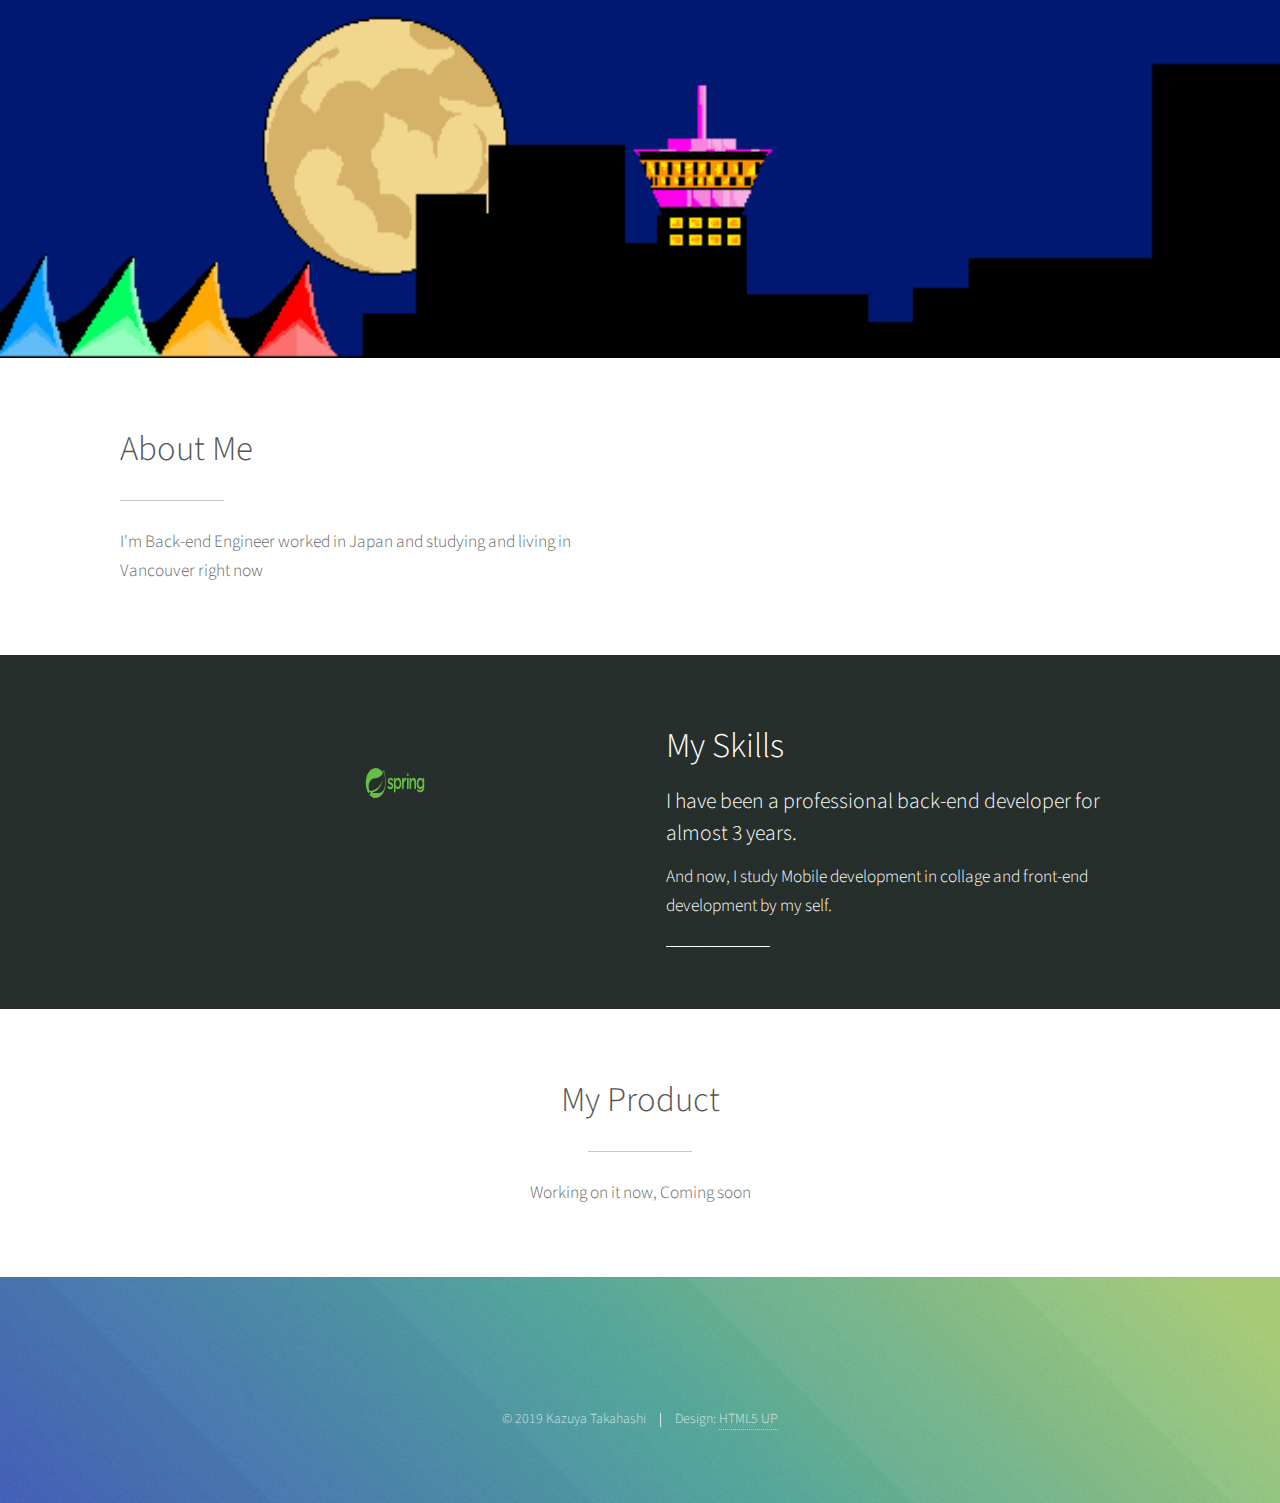
==== index.html @ 4244cbb5 "Updates" ====
<!DOCTYPE html><html><head><meta charSet="utf-8"/><meta http-equiv="x-ua-compatible" content="ie=edge"/><meta name="viewport" content="width=device-width, initial-scale=1, shrink-to-fit=no"/><style data-href="/MyPortfolio/styles.e44f6156a6756a90e570.css">@import url(https://fonts.googleapis.com/css?family=Source+Sans+Pro:300,300italic,400,400italic);
/*!
 *  Font Awesome 4.7.0 by @davegandy - http://fontawesome.io - @fontawesome
 *  License - http://fontawesome.io/license (Font: SIL OFL 1.1, CSS: MIT License)
 */@font-face{font-family:FontAwesome;src:url(/MyPortfolio/static/fontawesome-webfont-674f50d287a8c48dc19ba404d20fe713.eot);src:url(/MyPortfolio/static/fontawesome-webfont-674f50d287a8c48dc19ba404d20fe713.eot?#iefix&v=4.7.0) format("embedded-opentype"),url(/MyPortfolio/static/fontawesome-webfont-af7ae505a9eed503f8b8e6982036873e.woff2) format("woff2"),url(/MyPortfolio/static/fontawesome-webfont-fee66e712a8a08eef5805a46892932ad.woff) format("woff"),url(/MyPortfolio/static/fontawesome-webfont-b06871f281fee6b241d60582ae9369b9.ttf) format("truetype"),url(/MyPortfolio/static/fontawesome-webfont-912ec66d7572ff821749319396470bde.svg#fontawesomeregular) format("svg");font-weight:400;font-style:normal}.fa{display:inline-block;font:normal normal normal 14px/1 FontAwesome;font-size:inherit;text-rendering:auto;-webkit-font-smoothing:antialiased;-moz-osx-font-smoothing:grayscale}.fa-lg{font-size:1.33333333em;line-height:.75em;vertical-align:-15%}.fa-2x{font-size:2em}.fa-3x{font-size:3em}.fa-4x{font-size:4em}.fa-5x{font-size:5em}.fa-fw{width:1.28571429em;text-align:center}.fa-ul{padding-left:0;margin-left:2.14285714em;list-style-type:none}.fa-ul>li{position:relative}.fa-li{position:absolute;left:-2.14285714em;width:2.14285714em;top:.14285714em;text-align:center}.fa-li.fa-lg{left:-1.85714286em}.fa-border{padding:.2em .25em .15em;border:.08em solid #eee;border-radius:.1em}.fa-pull-left{float:left}.fa-pull-right{float:right}.fa.fa-pull-left{margin-right:.3em}.fa.fa-pull-right{margin-left:.3em}.pull-right{float:right}.pull-left{float:left}.fa.pull-left{margin-right:.3em}.fa.pull-right{margin-left:.3em}.fa-spin{-webkit-animation:fa-spin 2s linear infinite;animation:fa-spin 2s linear infinite}.fa-pulse{-webkit-animation:fa-spin 1s steps(8) infinite;animation:fa-spin 1s steps(8) infinite}@-webkit-keyframes fa-spin{0%{-webkit-transform:rotate(0deg);transform:rotate(0deg)}to{-webkit-transform:rotate(359deg);transform:rotate(359deg)}}@keyframes fa-spin{0%{-webkit-transform:rotate(0deg);transform:rotate(0deg)}to{-webkit-transform:rotate(359deg);transform:rotate(359deg)}}.fa-rotate-90{-ms-filter:"progid:DXImageTransform.Microsoft.BasicImage(rotation=1)";-webkit-transform:rotate(90deg);transform:rotate(90deg)}.fa-rotate-180{-ms-filter:"progid:DXImageTransform.Microsoft.BasicImage(rotation=2)";-webkit-transform:rotate(180deg);transform:rotate(180deg)}.fa-rotate-270{-ms-filter:"progid:DXImageTransform.Microsoft.BasicImage(rotation=3)";-webkit-transform:rotate(270deg);transform:rotate(270deg)}.fa-flip-horizontal{-ms-filter:"progid:DXImageTransform.Microsoft.BasicImage(rotation=0, mirror=1)";-webkit-transform:scaleX(-1);transform:scaleX(-1)}.fa-flip-vertical{-ms-filter:"progid:DXImageTransform.Microsoft.BasicImage(rotation=2, mirror=1)";-webkit-transform:scaleY(-1);transform:scaleY(-1)}:root .fa-flip-horizontal,:root .fa-flip-vertical,:root .fa-rotate-90,:root .fa-rotate-180,:root .fa-rotate-270{-webkit-filter:none;filter:none}.fa-stack{position:relative;display:inline-block;width:2em;height:2em;line-height:2em;vertical-align:middle}.fa-stack-1x,.fa-stack-2x{position:absolute;left:0;width:100%;text-align:center}.fa-stack-1x{line-height:inherit}.fa-stack-2x{font-size:2em}.fa-inverse{color:#fff}.fa-glass:before{content:"\F000"}.fa-music:before{content:"\F001"}.fa-search:before{content:"\F002"}.fa-envelope-o:before{content:"\F003"}.fa-heart:before{content:"\F004"}.fa-star:before{content:"\F005"}.fa-star-o:before{content:"\F006"}.fa-user:before{content:"\F007"}.fa-film:before{content:"\F008"}.fa-th-large:before{content:"\F009"}.fa-th:before{content:"\F00A"}.fa-th-list:before{content:"\F00B"}.fa-check:before{content:"\F00C"}.fa-close:before,.fa-remove:before,.fa-times:before{content:"\F00D"}.fa-search-plus:before{content:"\F00E"}.fa-search-minus:before{content:"\F010"}.fa-power-off:before{content:"\F011"}.fa-signal:before{content:"\F012"}.fa-cog:before,.fa-gear:before{content:"\F013"}.fa-trash-o:before{content:"\F014"}.fa-home:before{content:"\F015"}.fa-file-o:before{content:"\F016"}.fa-clock-o:before{content:"\F017"}.fa-road:before{content:"\F018"}.fa-download:before{content:"\F019"}.fa-arrow-circle-o-down:before{content:"\F01A"}.fa-arrow-circle-o-up:before{content:"\F01B"}.fa-inbox:before{content:"\F01C"}.fa-play-circle-o:before{content:"\F01D"}.fa-repeat:before,.fa-rotate-right:before{content:"\F01E"}.fa-refresh:before{content:"\F021"}.fa-list-alt:before{content:"\F022"}.fa-lock:before{content:"\F023"}.fa-flag:before{content:"\F024"}.fa-headphones:before{content:"\F025"}.fa-volume-off:before{content:"\F026"}.fa-volume-down:before{content:"\F027"}.fa-volume-up:before{content:"\F028"}.fa-qrcode:before{content:"\F029"}.fa-barcode:before{content:"\F02A"}.fa-tag:before{content:"\F02B"}.fa-tags:before{content:"\F02C"}.fa-book:before{content:"\F02D"}.fa-bookmark:before{content:"\F02E"}.fa-print:before{content:"\F02F"}.fa-camera:before{content:"\F030"}.fa-font:before{content:"\F031"}.fa-bold:before{content:"\F032"}.fa-italic:before{content:"\F033"}.fa-text-height:before{content:"\F034"}.fa-text-width:before{content:"\F035"}.fa-align-left:before{content:"\F036"}.fa-align-center:before{content:"\F037"}.fa-align-right:before{content:"\F038"}.fa-align-justify:before{content:"\F039"}.fa-list:before{content:"\F03A"}.fa-dedent:before,.fa-outdent:before{content:"\F03B"}.fa-indent:before{content:"\F03C"}.fa-video-camera:before{content:"\F03D"}.fa-image:before,.fa-photo:before,.fa-picture-o:before{content:"\F03E"}.fa-pencil:before{content:"\F040"}.fa-map-marker:before{content:"\F041"}.fa-adjust:before{content:"\F042"}.fa-tint:before{content:"\F043"}.fa-edit:before,.fa-pencil-square-o:before{content:"\F044"}.fa-share-square-o:before{content:"\F045"}.fa-check-square-o:before{content:"\F046"}.fa-arrows:before{content:"\F047"}.fa-step-backward:before{content:"\F048"}.fa-fast-backward:before{content:"\F049"}.fa-backward:before{content:"\F04A"}.fa-play:before{content:"\F04B"}.fa-pause:before{content:"\F04C"}.fa-stop:before{content:"\F04D"}.fa-forward:before{content:"\F04E"}.fa-fast-forward:before{content:"\F050"}.fa-step-forward:before{content:"\F051"}.fa-eject:before{content:"\F052"}.fa-chevron-left:before{content:"\F053"}.fa-chevron-right:before{content:"\F054"}.fa-plus-circle:before{content:"\F055"}.fa-minus-circle:before{content:"\F056"}.fa-times-circle:before{content:"\F057"}.fa-check-circle:before{content:"\F058"}.fa-question-circle:before{content:"\F059"}.fa-info-circle:before{content:"\F05A"}.fa-crosshairs:before{content:"\F05B"}.fa-times-circle-o:before{content:"\F05C"}.fa-check-circle-o:before{content:"\F05D"}.fa-ban:before{content:"\F05E"}.fa-arrow-left:before{content:"\F060"}.fa-arrow-right:before{content:"\F061"}.fa-arrow-up:before{content:"\F062"}.fa-arrow-down:before{content:"\F063"}.fa-mail-forward:before,.fa-share:before{content:"\F064"}.fa-expand:before{content:"\F065"}.fa-compress:before{content:"\F066"}.fa-plus:before{content:"\F067"}.fa-minus:before{content:"\F068"}.fa-asterisk:before{content:"\F069"}.fa-exclamation-circle:before{content:"\F06A"}.fa-gift:before{content:"\F06B"}.fa-leaf:before{content:"\F06C"}.fa-fire:before{content:"\F06D"}.fa-eye:before{content:"\F06E"}.fa-eye-slash:before{content:"\F070"}.fa-exclamation-triangle:before,.fa-warning:before{content:"\F071"}.fa-plane:before{content:"\F072"}.fa-calendar:before{content:"\F073"}.fa-random:before{content:"\F074"}.fa-comment:before{content:"\F075"}.fa-magnet:before{content:"\F076"}.fa-chevron-up:before{content:"\F077"}.fa-chevron-down:before{content:"\F078"}.fa-retweet:before{content:"\F079"}.fa-shopping-cart:before{content:"\F07A"}.fa-folder:before{content:"\F07B"}.fa-folder-open:before{content:"\F07C"}.fa-arrows-v:before{content:"\F07D"}.fa-arrows-h:before{content:"\F07E"}.fa-bar-chart-o:before,.fa-bar-chart:before{content:"\F080"}.fa-twitter-square:before{content:"\F081"}.fa-facebook-square:before{content:"\F082"}.fa-camera-retro:before{content:"\F083"}.fa-key:before{content:"\F084"}.fa-cogs:before,.fa-gears:before{content:"\F085"}.fa-comments:before{content:"\F086"}.fa-thumbs-o-up:before{content:"\F087"}.fa-thumbs-o-down:before{content:"\F088"}.fa-star-half:before{content:"\F089"}.fa-heart-o:before{content:"\F08A"}.fa-sign-out:before{content:"\F08B"}.fa-linkedin-square:before{content:"\F08C"}.fa-thumb-tack:before{content:"\F08D"}.fa-external-link:before{content:"\F08E"}.fa-sign-in:before{content:"\F090"}.fa-trophy:before{content:"\F091"}.fa-github-square:before{content:"\F092"}.fa-upload:before{content:"\F093"}.fa-lemon-o:before{content:"\F094"}.fa-phone:before{content:"\F095"}.fa-square-o:before{content:"\F096"}.fa-bookmark-o:before{content:"\F097"}.fa-phone-square:before{content:"\F098"}.fa-twitter:before{content:"\F099"}.fa-facebook-f:before,.fa-facebook:before{content:"\F09A"}.fa-github:before{content:"\F09B"}.fa-unlock:before{content:"\F09C"}.fa-credit-card:before{content:"\F09D"}.fa-feed:before,.fa-rss:before{content:"\F09E"}.fa-hdd-o:before{content:"\F0A0"}.fa-bullhorn:before{content:"\F0A1"}.fa-bell:before{content:"\F0F3"}.fa-certificate:before{content:"\F0A3"}.fa-hand-o-right:before{content:"\F0A4"}.fa-hand-o-left:before{content:"\F0A5"}.fa-hand-o-up:before{content:"\F0A6"}.fa-hand-o-down:before{content:"\F0A7"}.fa-arrow-circle-left:before{content:"\F0A8"}.fa-arrow-circle-right:before{content:"\F0A9"}.fa-arrow-circle-up:before{content:"\F0AA"}.fa-arrow-circle-down:before{content:"\F0AB"}.fa-globe:before{content:"\F0AC"}.fa-wrench:before{content:"\F0AD"}.fa-tasks:before{content:"\F0AE"}.fa-filter:before{content:"\F0B0"}.fa-briefcase:before{content:"\F0B1"}.fa-arrows-alt:before{content:"\F0B2"}.fa-group:before,.fa-users:before{content:"\F0C0"}.fa-chain:before,.fa-link:before{content:"\F0C1"}.fa-cloud:before{content:"\F0C2"}.fa-flask:before{content:"\F0C3"}.fa-cut:before,.fa-scissors:before{content:"\F0C4"}.fa-copy:before,.fa-files-o:before{content:"\F0C5"}.fa-paperclip:before{content:"\F0C6"}.fa-floppy-o:before,.fa-save:before{content:"\F0C7"}.fa-square:before{content:"\F0C8"}.fa-bars:before,.fa-navicon:before,.fa-reorder:before{content:"\F0C9"}.fa-list-ul:before{content:"\F0CA"}.fa-list-ol:before{content:"\F0CB"}.fa-strikethrough:before{content:"\F0CC"}.fa-underline:before{content:"\F0CD"}.fa-table:before{content:"\F0CE"}.fa-magic:before{content:"\F0D0"}.fa-truck:before{content:"\F0D1"}.fa-pinterest:before{content:"\F0D2"}.fa-pinterest-square:before{content:"\F0D3"}.fa-google-plus-square:before{content:"\F0D4"}.fa-google-plus:before{content:"\F0D5"}.fa-money:before{content:"\F0D6"}.fa-caret-down:before{content:"\F0D7"}.fa-caret-up:before{content:"\F0D8"}.fa-caret-left:before{content:"\F0D9"}.fa-caret-right:before{content:"\F0DA"}.fa-columns:before{content:"\F0DB"}.fa-sort:before,.fa-unsorted:before{content:"\F0DC"}.fa-sort-desc:before,.fa-sort-down:before{content:"\F0DD"}.fa-sort-asc:before,.fa-sort-up:before{content:"\F0DE"}.fa-envelope:before{content:"\F0E0"}.fa-linkedin:before{content:"\F0E1"}.fa-rotate-left:before,.fa-undo:before{content:"\F0E2"}.fa-gavel:before,.fa-legal:before{content:"\F0E3"}.fa-dashboard:before,.fa-tachometer:before{content:"\F0E4"}.fa-comment-o:before{content:"\F0E5"}.fa-comments-o:before{content:"\F0E6"}.fa-bolt:before,.fa-flash:before{content:"\F0E7"}.fa-sitemap:before{content:"\F0E8"}.fa-umbrella:before{content:"\F0E9"}.fa-clipboard:before,.fa-paste:before{content:"\F0EA"}.fa-lightbulb-o:before{content:"\F0EB"}.fa-exchange:before{content:"\F0EC"}.fa-cloud-download:before{content:"\F0ED"}.fa-cloud-upload:before{content:"\F0EE"}.fa-user-md:before{content:"\F0F0"}.fa-stethoscope:before{content:"\F0F1"}.fa-suitcase:before{content:"\F0F2"}.fa-bell-o:before{content:"\F0A2"}.fa-coffee:before{content:"\F0F4"}.fa-cutlery:before{content:"\F0F5"}.fa-file-text-o:before{content:"\F0F6"}.fa-building-o:before{content:"\F0F7"}.fa-hospital-o:before{content:"\F0F8"}.fa-ambulance:before{content:"\F0F9"}.fa-medkit:before{content:"\F0FA"}.fa-fighter-jet:before{content:"\F0FB"}.fa-beer:before{content:"\F0FC"}.fa-h-square:before{content:"\F0FD"}.fa-plus-square:before{content:"\F0FE"}.fa-angle-double-left:before{content:"\F100"}.fa-angle-double-right:before{content:"\F101"}.fa-angle-double-up:before{content:"\F102"}.fa-angle-double-down:before{content:"\F103"}.fa-angle-left:before{content:"\F104"}.fa-angle-right:before{content:"\F105"}.fa-angle-up:before{content:"\F106"}.fa-angle-down:before{content:"\F107"}.fa-desktop:before{content:"\F108"}.fa-laptop:before{content:"\F109"}.fa-tablet:before{content:"\F10A"}.fa-mobile-phone:before,.fa-mobile:before{content:"\F10B"}.fa-circle-o:before{content:"\F10C"}.fa-quote-left:before{content:"\F10D"}.fa-quote-right:before{content:"\F10E"}.fa-spinner:before{content:"\F110"}.fa-circle:before{content:"\F111"}.fa-mail-reply:before,.fa-reply:before{content:"\F112"}.fa-github-alt:before{content:"\F113"}.fa-folder-o:before{content:"\F114"}.fa-folder-open-o:before{content:"\F115"}.fa-smile-o:before{content:"\F118"}.fa-frown-o:before{content:"\F119"}.fa-meh-o:before{content:"\F11A"}.fa-gamepad:before{content:"\F11B"}.fa-keyboard-o:before{content:"\F11C"}.fa-flag-o:before{content:"\F11D"}.fa-flag-checkered:before{content:"\F11E"}.fa-terminal:before{content:"\F120"}.fa-code:before{content:"\F121"}.fa-mail-reply-all:before,.fa-reply-all:before{content:"\F122"}.fa-star-half-empty:before,.fa-star-half-full:before,.fa-star-half-o:before{content:"\F123"}.fa-location-arrow:before{content:"\F124"}.fa-crop:before{content:"\F125"}.fa-code-fork:before{content:"\F126"}.fa-chain-broken:before,.fa-unlink:before{content:"\F127"}.fa-question:before{content:"\F128"}.fa-info:before{content:"\F129"}.fa-exclamation:before{content:"\F12A"}.fa-superscript:before{content:"\F12B"}.fa-subscript:before{content:"\F12C"}.fa-eraser:before{content:"\F12D"}.fa-puzzle-piece:before{content:"\F12E"}.fa-microphone:before{content:"\F130"}.fa-microphone-slash:before{content:"\F131"}.fa-shield:before{content:"\F132"}.fa-calendar-o:before{content:"\F133"}.fa-fire-extinguisher:before{content:"\F134"}.fa-rocket:before{content:"\F135"}.fa-maxcdn:before{content:"\F136"}.fa-chevron-circle-left:before{content:"\F137"}.fa-chevron-circle-right:before{content:"\F138"}.fa-chevron-circle-up:before{content:"\F139"}.fa-chevron-circle-down:before{content:"\F13A"}.fa-html5:before{content:"\F13B"}.fa-css3:before{content:"\F13C"}.fa-anchor:before{content:"\F13D"}.fa-unlock-alt:before{content:"\F13E"}.fa-bullseye:before{content:"\F140"}.fa-ellipsis-h:before{content:"\F141"}.fa-ellipsis-v:before{content:"\F142"}.fa-rss-square:before{content:"\F143"}.fa-play-circle:before{content:"\F144"}.fa-ticket:before{content:"\F145"}.fa-minus-square:before{content:"\F146"}.fa-minus-square-o:before{content:"\F147"}.fa-level-up:before{content:"\F148"}.fa-level-down:before{content:"\F149"}.fa-check-square:before{content:"\F14A"}.fa-pencil-square:before{content:"\F14B"}.fa-external-link-square:before{content:"\F14C"}.fa-share-square:before{content:"\F14D"}.fa-compass:before{content:"\F14E"}.fa-caret-square-o-down:before,.fa-toggle-down:before{content:"\F150"}.fa-caret-square-o-up:before,.fa-toggle-up:before{content:"\F151"}.fa-caret-square-o-right:before,.fa-toggle-right:before{content:"\F152"}.fa-eur:before,.fa-euro:before{content:"\F153"}.fa-gbp:before{content:"\F154"}.fa-dollar:before,.fa-usd:before{content:"\F155"}.fa-inr:before,.fa-rupee:before{content:"\F156"}.fa-cny:before,.fa-jpy:before,.fa-rmb:before,.fa-yen:before{content:"\F157"}.fa-rouble:before,.fa-rub:before,.fa-ruble:before{content:"\F158"}.fa-krw:before,.fa-won:before{content:"\F159"}.fa-bitcoin:before,.fa-btc:before{content:"\F15A"}.fa-file:before{content:"\F15B"}.fa-file-text:before{content:"\F15C"}.fa-sort-alpha-asc:before{content:"\F15D"}.fa-sort-alpha-desc:before{content:"\F15E"}.fa-sort-amount-asc:before{content:"\F160"}.fa-sort-amount-desc:before{content:"\F161"}.fa-sort-numeric-asc:before{content:"\F162"}.fa-sort-numeric-desc:before{content:"\F163"}.fa-thumbs-up:before{content:"\F164"}.fa-thumbs-down:before{content:"\F165"}.fa-youtube-square:before{content:"\F166"}.fa-youtube:before{content:"\F167"}.fa-xing:before{content:"\F168"}.fa-xing-square:before{content:"\F169"}.fa-youtube-play:before{content:"\F16A"}.fa-dropbox:before{content:"\F16B"}.fa-stack-overflow:before{content:"\F16C"}.fa-instagram:before{content:"\F16D"}.fa-flickr:before{content:"\F16E"}.fa-adn:before{content:"\F170"}.fa-bitbucket:before{content:"\F171"}.fa-bitbucket-square:before{content:"\F172"}.fa-tumblr:before{content:"\F173"}.fa-tumblr-square:before{content:"\F174"}.fa-long-arrow-down:before{content:"\F175"}.fa-long-arrow-up:before{content:"\F176"}.fa-long-arrow-left:before{content:"\F177"}.fa-long-arrow-right:before{content:"\F178"}.fa-apple:before{content:"\F179"}.fa-windows:before{content:"\F17A"}.fa-android:before{content:"\F17B"}.fa-linux:before{content:"\F17C"}.fa-dribbble:before{content:"\F17D"}.fa-skype:before{content:"\F17E"}.fa-foursquare:before{content:"\F180"}.fa-trello:before{content:"\F181"}.fa-female:before{content:"\F182"}.fa-male:before{content:"\F183"}.fa-gittip:before,.fa-gratipay:before{content:"\F184"}.fa-sun-o:before{content:"\F185"}.fa-moon-o:before{content:"\F186"}.fa-archive:before{content:"\F187"}.fa-bug:before{content:"\F188"}.fa-vk:before{content:"\F189"}.fa-weibo:before{content:"\F18A"}.fa-renren:before{content:"\F18B"}.fa-pagelines:before{content:"\F18C"}.fa-stack-exchange:before{content:"\F18D"}.fa-arrow-circle-o-right:before{content:"\F18E"}.fa-arrow-circle-o-left:before{content:"\F190"}.fa-caret-square-o-left:before,.fa-toggle-left:before{content:"\F191"}.fa-dot-circle-o:before{content:"\F192"}.fa-wheelchair:before{content:"\F193"}.fa-vimeo-square:before{content:"\F194"}.fa-try:before,.fa-turkish-lira:before{content:"\F195"}.fa-plus-square-o:before{content:"\F196"}.fa-space-shuttle:before{content:"\F197"}.fa-slack:before{content:"\F198"}.fa-envelope-square:before{content:"\F199"}.fa-wordpress:before{content:"\F19A"}.fa-openid:before{content:"\F19B"}.fa-bank:before,.fa-institution:before,.fa-university:before{content:"\F19C"}.fa-graduation-cap:before,.fa-mortar-board:before{content:"\F19D"}.fa-yahoo:before{content:"\F19E"}.fa-google:before{content:"\F1A0"}.fa-reddit:before{content:"\F1A1"}.fa-reddit-square:before{content:"\F1A2"}.fa-stumbleupon-circle:before{content:"\F1A3"}.fa-stumbleupon:before{content:"\F1A4"}.fa-delicious:before{content:"\F1A5"}.fa-digg:before{content:"\F1A6"}.fa-pied-piper-pp:before{content:"\F1A7"}.fa-pied-piper-alt:before{content:"\F1A8"}.fa-drupal:before{content:"\F1A9"}.fa-joomla:before{content:"\F1AA"}.fa-language:before{content:"\F1AB"}.fa-fax:before{content:"\F1AC"}.fa-building:before{content:"\F1AD"}.fa-child:before{content:"\F1AE"}.fa-paw:before{content:"\F1B0"}.fa-spoon:before{content:"\F1B1"}.fa-cube:before{content:"\F1B2"}.fa-cubes:before{content:"\F1B3"}.fa-behance:before{content:"\F1B4"}.fa-behance-square:before{content:"\F1B5"}.fa-steam:before{content:"\F1B6"}.fa-steam-square:before{content:"\F1B7"}.fa-recycle:before{content:"\F1B8"}.fa-automobile:before,.fa-car:before{content:"\F1B9"}.fa-cab:before,.fa-taxi:before{content:"\F1BA"}.fa-tree:before{content:"\F1BB"}.fa-spotify:before{content:"\F1BC"}.fa-deviantart:before{content:"\F1BD"}.fa-soundcloud:before{content:"\F1BE"}.fa-database:before{content:"\F1C0"}.fa-file-pdf-o:before{content:"\F1C1"}.fa-file-word-o:before{content:"\F1C2"}.fa-file-excel-o:before{content:"\F1C3"}.fa-file-powerpoint-o:before{content:"\F1C4"}.fa-file-image-o:before,.fa-file-photo-o:before,.fa-file-picture-o:before{content:"\F1C5"}.fa-file-archive-o:before,.fa-file-zip-o:before{content:"\F1C6"}.fa-file-audio-o:before,.fa-file-sound-o:before{content:"\F1C7"}.fa-file-movie-o:before,.fa-file-video-o:before{content:"\F1C8"}.fa-file-code-o:before{content:"\F1C9"}.fa-vine:before{content:"\F1CA"}.fa-codepen:before{content:"\F1CB"}.fa-jsfiddle:before{content:"\F1CC"}.fa-life-bouy:before,.fa-life-buoy:before,.fa-life-ring:before,.fa-life-saver:before,.fa-support:before{content:"\F1CD"}.fa-circle-o-notch:before{content:"\F1CE"}.fa-ra:before,.fa-rebel:before,.fa-resistance:before{content:"\F1D0"}.fa-empire:before,.fa-ge:before{content:"\F1D1"}.fa-git-square:before{content:"\F1D2"}.fa-git:before{content:"\F1D3"}.fa-hacker-news:before,.fa-y-combinator-square:before,.fa-yc-square:before{content:"\F1D4"}.fa-tencent-weibo:before{content:"\F1D5"}.fa-qq:before{content:"\F1D6"}.fa-wechat:before,.fa-weixin:before{content:"\F1D7"}.fa-paper-plane:before,.fa-send:before{content:"\F1D8"}.fa-paper-plane-o:before,.fa-send-o:before{content:"\F1D9"}.fa-history:before{content:"\F1DA"}.fa-circle-thin:before{content:"\F1DB"}.fa-header:before{content:"\F1DC"}.fa-paragraph:before{content:"\F1DD"}.fa-sliders:before{content:"\F1DE"}.fa-share-alt:before{content:"\F1E0"}.fa-share-alt-square:before{content:"\F1E1"}.fa-bomb:before{content:"\F1E2"}.fa-futbol-o:before,.fa-soccer-ball-o:before{content:"\F1E3"}.fa-tty:before{content:"\F1E4"}.fa-binoculars:before{content:"\F1E5"}.fa-plug:before{content:"\F1E6"}.fa-slideshare:before{content:"\F1E7"}.fa-twitch:before{content:"\F1E8"}.fa-yelp:before{content:"\F1E9"}.fa-newspaper-o:before{content:"\F1EA"}.fa-wifi:before{content:"\F1EB"}.fa-calculator:before{content:"\F1EC"}.fa-paypal:before{content:"\F1ED"}.fa-google-wallet:before{content:"\F1EE"}.fa-cc-visa:before{content:"\F1F0"}.fa-cc-mastercard:before{content:"\F1F1"}.fa-cc-discover:before{content:"\F1F2"}.fa-cc-amex:before{content:"\F1F3"}.fa-cc-paypal:before{content:"\F1F4"}.fa-cc-stripe:before{content:"\F1F5"}.fa-bell-slash:before{content:"\F1F6"}.fa-bell-slash-o:before{content:"\F1F7"}.fa-trash:before{content:"\F1F8"}.fa-copyright:before{content:"\F1F9"}.fa-at:before{content:"\F1FA"}.fa-eyedropper:before{content:"\F1FB"}.fa-paint-brush:before{content:"\F1FC"}.fa-birthday-cake:before{content:"\F1FD"}.fa-area-chart:before{content:"\F1FE"}.fa-pie-chart:before{content:"\F200"}.fa-line-chart:before{content:"\F201"}.fa-lastfm:before{content:"\F202"}.fa-lastfm-square:before{content:"\F203"}.fa-toggle-off:before{content:"\F204"}.fa-toggle-on:before{content:"\F205"}.fa-bicycle:before{content:"\F206"}.fa-bus:before{content:"\F207"}.fa-ioxhost:before{content:"\F208"}.fa-angellist:before{content:"\F209"}.fa-cc:before{content:"\F20A"}.fa-ils:before,.fa-shekel:before,.fa-sheqel:before{content:"\F20B"}.fa-meanpath:before{content:"\F20C"}.fa-buysellads:before{content:"\F20D"}.fa-connectdevelop:before{content:"\F20E"}.fa-dashcube:before{content:"\F210"}.fa-forumbee:before{content:"\F211"}.fa-leanpub:before{content:"\F212"}.fa-sellsy:before{content:"\F213"}.fa-shirtsinbulk:before{content:"\F214"}.fa-simplybuilt:before{content:"\F215"}.fa-skyatlas:before{content:"\F216"}.fa-cart-plus:before{content:"\F217"}.fa-cart-arrow-down:before{content:"\F218"}.fa-diamond:before{content:"\F219"}.fa-ship:before{content:"\F21A"}.fa-user-secret:before{content:"\F21B"}.fa-motorcycle:before{content:"\F21C"}.fa-street-view:before{content:"\F21D"}.fa-heartbeat:before{content:"\F21E"}.fa-venus:before{content:"\F221"}.fa-mars:before{content:"\F222"}.fa-mercury:before{content:"\F223"}.fa-intersex:before,.fa-transgender:before{content:"\F224"}.fa-transgender-alt:before{content:"\F225"}.fa-venus-double:before{content:"\F226"}.fa-mars-double:before{content:"\F227"}.fa-venus-mars:before{content:"\F228"}.fa-mars-stroke:before{content:"\F229"}.fa-mars-stroke-v:before{content:"\F22A"}.fa-mars-stroke-h:before{content:"\F22B"}.fa-neuter:before{content:"\F22C"}.fa-genderless:before{content:"\F22D"}.fa-facebook-official:before{content:"\F230"}.fa-pinterest-p:before{content:"\F231"}.fa-whatsapp:before{content:"\F232"}.fa-server:before{content:"\F233"}.fa-user-plus:before{content:"\F234"}.fa-user-times:before{content:"\F235"}.fa-bed:before,.fa-hotel:before{content:"\F236"}.fa-viacoin:before{content:"\F237"}.fa-train:before{content:"\F238"}.fa-subway:before{content:"\F239"}.fa-medium:before{content:"\F23A"}.fa-y-combinator:before,.fa-yc:before{content:"\F23B"}.fa-optin-monster:before{content:"\F23C"}.fa-opencart:before{content:"\F23D"}.fa-expeditedssl:before{content:"\F23E"}.fa-battery-4:before,.fa-battery-full:before,.fa-battery:before{content:"\F240"}.fa-battery-3:before,.fa-battery-three-quarters:before{content:"\F241"}.fa-battery-2:before,.fa-battery-half:before{content:"\F242"}.fa-battery-1:before,.fa-battery-quarter:before{content:"\F243"}.fa-battery-0:before,.fa-battery-empty:before{content:"\F244"}.fa-mouse-pointer:before{content:"\F245"}.fa-i-cursor:before{content:"\F246"}.fa-object-group:before{content:"\F247"}.fa-object-ungroup:before{content:"\F248"}.fa-sticky-note:before{content:"\F249"}.fa-sticky-note-o:before{content:"\F24A"}.fa-cc-jcb:before{content:"\F24B"}.fa-cc-diners-club:before{content:"\F24C"}.fa-clone:before{content:"\F24D"}.fa-balance-scale:before{content:"\F24E"}.fa-hourglass-o:before{content:"\F250"}.fa-hourglass-1:before,.fa-hourglass-start:before{content:"\F251"}.fa-hourglass-2:before,.fa-hourglass-half:before{content:"\F252"}.fa-hourglass-3:before,.fa-hourglass-end:before{content:"\F253"}.fa-hourglass:before{content:"\F254"}.fa-hand-grab-o:before,.fa-hand-rock-o:before{content:"\F255"}.fa-hand-paper-o:before,.fa-hand-stop-o:before{content:"\F256"}.fa-hand-scissors-o:before{content:"\F257"}.fa-hand-lizard-o:before{content:"\F258"}.fa-hand-spock-o:before{content:"\F259"}.fa-hand-pointer-o:before{content:"\F25A"}.fa-hand-peace-o:before{content:"\F25B"}.fa-trademark:before{content:"\F25C"}.fa-registered:before{content:"\F25D"}.fa-creative-commons:before{content:"\F25E"}.fa-gg:before{content:"\F260"}.fa-gg-circle:before{content:"\F261"}.fa-tripadvisor:before{content:"\F262"}.fa-odnoklassniki:before{content:"\F263"}.fa-odnoklassniki-square:before{content:"\F264"}.fa-get-pocket:before{content:"\F265"}.fa-wikipedia-w:before{content:"\F266"}.fa-safari:before{content:"\F267"}.fa-chrome:before{content:"\F268"}.fa-firefox:before{content:"\F269"}.fa-opera:before{content:"\F26A"}.fa-internet-explorer:before{content:"\F26B"}.fa-television:before,.fa-tv:before{content:"\F26C"}.fa-contao:before{content:"\F26D"}.fa-500px:before{content:"\F26E"}.fa-amazon:before{content:"\F270"}.fa-calendar-plus-o:before{content:"\F271"}.fa-calendar-minus-o:before{content:"\F272"}.fa-calendar-times-o:before{content:"\F273"}.fa-calendar-check-o:before{content:"\F274"}.fa-industry:before{content:"\F275"}.fa-map-pin:before{content:"\F276"}.fa-map-signs:before{content:"\F277"}.fa-map-o:before{content:"\F278"}.fa-map:before{content:"\F279"}.fa-commenting:before{content:"\F27A"}.fa-commenting-o:before{content:"\F27B"}.fa-houzz:before{content:"\F27C"}.fa-vimeo:before{content:"\F27D"}.fa-black-tie:before{content:"\F27E"}.fa-fonticons:before{content:"\F280"}.fa-reddit-alien:before{content:"\F281"}.fa-edge:before{content:"\F282"}.fa-credit-card-alt:before{content:"\F283"}.fa-codiepie:before{content:"\F284"}.fa-modx:before{content:"\F285"}.fa-fort-awesome:before{content:"\F286"}.fa-usb:before{content:"\F287"}.fa-product-hunt:before{content:"\F288"}.fa-mixcloud:before{content:"\F289"}.fa-scribd:before{content:"\F28A"}.fa-pause-circle:before{content:"\F28B"}.fa-pause-circle-o:before{content:"\F28C"}.fa-stop-circle:before{content:"\F28D"}.fa-stop-circle-o:before{content:"\F28E"}.fa-shopping-bag:before{content:"\F290"}.fa-shopping-basket:before{content:"\F291"}.fa-hashtag:before{content:"\F292"}.fa-bluetooth:before{content:"\F293"}.fa-bluetooth-b:before{content:"\F294"}.fa-percent:before{content:"\F295"}.fa-gitlab:before{content:"\F296"}.fa-wpbeginner:before{content:"\F297"}.fa-wpforms:before{content:"\F298"}.fa-envira:before{content:"\F299"}.fa-universal-access:before{content:"\F29A"}.fa-wheelchair-alt:before{content:"\F29B"}.fa-question-circle-o:before{content:"\F29C"}.fa-blind:before{content:"\F29D"}.fa-audio-description:before{content:"\F29E"}.fa-volume-control-phone:before{content:"\F2A0"}.fa-braille:before{content:"\F2A1"}.fa-assistive-listening-systems:before{content:"\F2A2"}.fa-american-sign-language-interpreting:before,.fa-asl-interpreting:before{content:"\F2A3"}.fa-deaf:before,.fa-deafness:before,.fa-hard-of-hearing:before{content:"\F2A4"}.fa-glide:before{content:"\F2A5"}.fa-glide-g:before{content:"\F2A6"}.fa-sign-language:before,.fa-signing:before{content:"\F2A7"}.fa-low-vision:before{content:"\F2A8"}.fa-viadeo:before{content:"\F2A9"}.fa-viadeo-square:before{content:"\F2AA"}.fa-snapchat:before{content:"\F2AB"}.fa-snapchat-ghost:before{content:"\F2AC"}.fa-snapchat-square:before{content:"\F2AD"}.fa-pied-piper:before{content:"\F2AE"}.fa-first-order:before{content:"\F2B0"}.fa-yoast:before{content:"\F2B1"}.fa-themeisle:before{content:"\F2B2"}.fa-google-plus-circle:before,.fa-google-plus-official:before{content:"\F2B3"}.fa-fa:before,.fa-font-awesome:before{content:"\F2B4"}.fa-handshake-o:before{content:"\F2B5"}.fa-envelope-open:before{content:"\F2B6"}.fa-envelope-open-o:before{content:"\F2B7"}.fa-linode:before{content:"\F2B8"}.fa-address-book:before{content:"\F2B9"}.fa-address-book-o:before{content:"\F2BA"}.fa-address-card:before,.fa-vcard:before{content:"\F2BB"}.fa-address-card-o:before,.fa-vcard-o:before{content:"\F2BC"}.fa-user-circle:before{content:"\F2BD"}.fa-user-circle-o:before{content:"\F2BE"}.fa-user-o:before{content:"\F2C0"}.fa-id-badge:before{content:"\F2C1"}.fa-drivers-license:before,.fa-id-card:before{content:"\F2C2"}.fa-drivers-license-o:before,.fa-id-card-o:before{content:"\F2C3"}.fa-quora:before{content:"\F2C4"}.fa-free-code-camp:before{content:"\F2C5"}.fa-telegram:before{content:"\F2C6"}.fa-thermometer-4:before,.fa-thermometer-full:before,.fa-thermometer:before{content:"\F2C7"}.fa-thermometer-3:before,.fa-thermometer-three-quarters:before{content:"\F2C8"}.fa-thermometer-2:before,.fa-thermometer-half:before{content:"\F2C9"}.fa-thermometer-1:before,.fa-thermometer-quarter:before{content:"\F2CA"}.fa-thermometer-0:before,.fa-thermometer-empty:before{content:"\F2CB"}.fa-shower:before{content:"\F2CC"}.fa-bath:before,.fa-bathtub:before,.fa-s15:before{content:"\F2CD"}.fa-podcast:before{content:"\F2CE"}.fa-window-maximize:before{content:"\F2D0"}.fa-window-minimize:before{content:"\F2D1"}.fa-window-restore:before{content:"\F2D2"}.fa-times-rectangle:before,.fa-window-close:before{content:"\F2D3"}.fa-times-rectangle-o:before,.fa-window-close-o:before{content:"\F2D4"}.fa-bandcamp:before{content:"\F2D5"}.fa-grav:before{content:"\F2D6"}.fa-etsy:before{content:"\F2D7"}.fa-imdb:before{content:"\F2D8"}.fa-ravelry:before{content:"\F2D9"}.fa-eercast:before{content:"\F2DA"}.fa-microchip:before{content:"\F2DB"}.fa-snowflake-o:before{content:"\F2DC"}.fa-superpowers:before{content:"\F2DD"}.fa-wpexplorer:before{content:"\F2DE"}.fa-meetup:before{content:"\F2E0"}.sr-only{position:absolute;width:1px;height:1px;padding:0;margin:-1px;overflow:hidden;clip:rect(0,0,0,0);border:0}.sr-only-focusable:active,.sr-only-focusable:focus{position:static;width:auto;height:auto;margin:0;overflow:visible;clip:auto}@media screen and (min-width:981px){.grid-wrapper{display:grid;grid-gap:0 2.25em;grid-template-columns:repeat(12,1fr);margin:0 auto;width:90%}.col-1{grid-column:span 1}.col-2{grid-column:span 2}.col-3{grid-column:span 3}.col-4{grid-column:span 4}.col-5{grid-column:span 5}.col-6{grid-column:span 6}.col-7{grid-column:span 7}.col-8{grid-column:span 8}.col-9{grid-column:span 9}.col-10{grid-column:span 10}.col-11{grid-column:span 11}.col-12{grid-column:span 12}}@media screen and (min-width:1141px){.grid-wrapper{grid-gap:0 3em;width:60em}}a,abbr,acronym,address,applet,article,aside,audio,b,big,blockquote,body,canvas,caption,center,cite,code,dd,del,details,dfn,div,dl,dt,em,embed,fieldset,figcaption,figure,footer,form,h1,h2,h3,h4,h5,h6,header,hgroup,html,i,iframe,img,ins,kbd,label,legend,li,mark,menu,nav,object,ol,output,p,pre,q,ruby,s,samp,section,small,span,strike,strong,sub,summary,sup,table,tbody,td,tfoot,th,thead,time,tr,tt,u,ul,var,video{margin:0;padding:0;border:0;font-size:100%;font:inherit;vertical-align:baseline}article,aside,details,figcaption,figure,footer,header,hgroup,menu,nav,section{display:block}body{line-height:1}ol,ul{list-style:none}blockquote,q{quotes:none}blockquote:after,blockquote:before,q:after,q:before{content:"";content:none}table{border-collapse:collapse;border-spacing:0}body{-webkit-text-size-adjust:none}*,:after,:before{box-sizing:border-box}body{background:#fff}body .body.is-loading *,body .body.is-loading :after,body .body.is-loading :before{-webkit-animation:none!important;animation:none!important;-webkit-transition:none!important;transition:none!important}body,input,select,textarea{color:#666;font-family:Source Sans Pro,Helvetica,sans-serif;font-size:16pt;font-weight:300;line-height:1.65em}a{-webkit-transition:color .2s ease-in-out,border-color .2s ease-in-out;transition:color .2s ease-in-out,border-color .2s ease-in-out;border-bottom:1px dotted #666;color:inherit;text-decoration:none}a:hover{border-bottom-color:transparent!important;color:#6bd4c8}b,strong{color:#555;font-weight:400}em,i{font-style:italic}p{margin:0 0 2em}h1,h2,h3,h4,h5,h6{color:#555;line-height:1em;margin:0 0 1em}h1 a,h2 a,h3 a,h4 a,h5 a,h6 a{color:inherit;text-decoration:none}h1{font-size:2.25em}h1,h2{line-height:1.35em}h2{font-size:2em}h3{font-size:1.35em}h3,h4{line-height:1.5em}h4{font-size:1.25em}h5{font-size:.9em}h5,h6{line-height:1.5em}h6{font-size:.7em}sub{top:.5em}sub,sup{font-size:.8em;position:relative}sup{top:-.5em}hr{border:0;border-bottom:1px solid hsla(0,0%,56.5%,.5);margin:2em 0}hr.major{margin:3em 0}blockquote{border-left:4px solid hsla(0,0%,56.5%,.5);font-style:italic;margin:0 0 2em;padding:.5em 0 .5em 2em}code{background:hsla(0,0%,56.5%,.075);border-radius:4px;border:1px solid hsla(0,0%,56.5%,.5);margin:0 .25em;padding:.25em .65em}code,pre{font-family:Courier New,monospace;font-size:.9em}pre{-webkit-overflow-scrolling:touch;margin:0 0 2em}pre code{display:block;line-height:1.75em;padding:1em 1.5em;overflow-x:auto}.align-left{text-align:left}.align-center{text-align:center}.align-right{text-align:right}article.special,section.special{text-align:center}header p{color:#999;margin:0 0 1.5em;position:relative}header h2+p{font-size:1.25em;line-height:1.5em;margin-top:-1em}header h3+p{font-size:1.1em;line-height:1.5em;margin-top:-.8em}header h4+p,header h5+p,header h6+p{font-size:.9em;line-height:1.5em;margin-top:-.6em}header.major{margin:0 0 1em}header.major:after{background:hsla(0,0%,56.5%,.5);content:"";display:inline-block;height:1px;margin-top:1.5em;width:6em}header.major h2,header.major h3,header.major h4,header.major h5,header.major h6{margin:0}header.major p{margin:.7em 0 0}header.special{text-align:center}form{margin:0 0 2em}label{color:#555;display:block;font-size:.9em;font-weight:400;margin:0 0 1em}input[type=email],input[type=password],input[type=text],select,textarea{-moz-appearance:none;-webkit-appearance:none;-ms-appearance:none;appearance:none;background:hsla(0,0%,56.5%,.075);border-radius:4px;border:none;border:1px solid hsla(0,0%,56.5%,.5);color:inherit;display:block;outline:0;padding:0 1em;text-decoration:none;width:100%}input[type=email]:invalid,input[type=password]:invalid,input[type=text]:invalid,select:invalid,textarea:invalid{box-shadow:none}input[type=email]:focus,input[type=password]:focus,input[type=text]:focus,select:focus,textarea:focus{border-color:#6bd4c8}.select-wrapper{text-decoration:none;display:block;position:relative}.select-wrapper:before{-moz-osx-font-smoothing:grayscale;-webkit-font-smoothing:antialiased;font-family:FontAwesome;font-style:normal;font-weight:400;text-transform:none!important;color:hsla(0,0%,56.5%,.5);content:"\F078";display:block;height:2.75em;line-height:2.75em;pointer-events:none;position:absolute;right:0;text-align:center;top:0;width:2.75em}.select-wrapper select::-ms-expand{display:none}input[type=email],input[type=password],input[type=text],select{height:2.75em}textarea{padding:.75em 1em}input[type=checkbox],input[type=radio]{-moz-appearance:none;-webkit-appearance:none;-ms-appearance:none;appearance:none;display:block;float:left;margin-right:-2em;opacity:0;width:1em;z-index:-1}input[type=checkbox]+label,input[type=radio]+label{text-decoration:none;color:#666;cursor:pointer;display:inline-block;font-size:1em;font-weight:300;padding-left:2.4em;padding-right:.75em;position:relative}input[type=checkbox]+label:before,input[type=radio]+label:before{-moz-osx-font-smoothing:grayscale;-webkit-font-smoothing:antialiased;font-family:FontAwesome;font-style:normal;font-weight:400;text-transform:none!important;background:hsla(0,0%,56.5%,.075);border-radius:4px;border:1px solid hsla(0,0%,56.5%,.5);content:"";display:inline-block;height:1.65em;left:0;line-height:1.58125em;position:absolute;text-align:center;top:0;width:1.65em}input[type=checkbox]:checked+label:before,input[type=radio]:checked+label:before{background:#666;border-color:#666;color:#fff;content:"\F00C"}input[type=checkbox]:focus+label:before,input[type=radio]:focus+label:before{border-color:#6bd4c8}input[type=checkbox]+label:before{border-radius:4px}input[type=radio]+label:before{border-radius:100%}::-webkit-input-placeholder{color:#999!important;opacity:1}:-moz-placeholder,::-moz-placeholder{color:#999!important;opacity:1}:-ms-input-placeholder{color:#999!important;opacity:1}.formerize-placeholder{color:#999!important;opacity:1}.box{border-radius:4px;border:1px solid hsla(0,0%,56.5%,.5);margin-bottom:2em;padding:1.5em}.box>:last-child,.box>:last-child>:last-child,.box>:last-child>:last-child>:last-child{margin-bottom:0}.box.alt{border:0;border-radius:0;padding:0}.icon{text-decoration:none;border-bottom:none;position:relative}.icon:before{-moz-osx-font-smoothing:grayscale;-webkit-font-smoothing:antialiased;font-family:FontAwesome;font-style:normal;font-weight:400;text-transform:none!important}.icon>.label{display:none}.icon.style1:before{color:#c3e895}.icon.style2:before{color:#8addaa}.icon.style3:before{color:#6bd4c8}.icon.style4:before{color:#57aed3}.icon.style5:before{color:#4a87d3}.icon.style6:before{color:#6b88e6}.icon.major{text-decoration:none;color:#555;cursor:default;display:inline-block;margin:0 0 1.5em}.icon.major:before{-moz-osx-font-smoothing:grayscale;-webkit-font-smoothing:antialiased;font-family:FontAwesome;font-style:normal;font-weight:400;text-transform:none!important;font-size:4em;line-height:1em}.image{border-radius:4px;border:0;display:inline-block;position:relative}.image img{border-radius:4px;display:block}.image.left{float:left;padding:0 1.5em 1em 0;top:.25em}.image.right{float:right;padding:0 0 1em 1.5em;top:.25em}.image.left,.image.right{max-width:40%}.image.left img,.image.right img{width:100%}.image.fit{display:block;margin:0 0 2em;width:100%}.image.fit img{width:100%}ol{list-style:decimal;margin:0 0 2em;padding-left:1.25em}ol li{padding-left:.25em}ul{list-style:disc;margin:0 0 2em;padding-left:1em}ul li{padding-left:.5em}ul.alt{list-style:none;padding-left:0}ul.alt li{border-top:1px solid hsla(0,0%,56.5%,.5);padding:.5em 0}ul.alt li:first-child{border-top:0;padding-top:0}ul.icons{cursor:default;list-style:none;padding-left:0}ul.icons li{display:inline-block;padding:0 1.25em 0 0}ul.icons li:last-child{padding-right:0}ul.icons li .icon:before{font-size:1.5em}ul.major-icons{list-style:none;padding-left:0}ul.major-icons li{display:inline-block;padding:2.5em;text-align:center}ul.major-icons li .icon{-webkit-transform:rotate(45deg);transform:rotate(45deg);border-radius:4px;border:1px solid hsla(0,0%,56.5%,.5);display:inline-block;height:8em;line-height:8em;margin:0;text-align:center;width:8em}ul.major-icons li .icon:before{-webkit-transform:rotate(-45deg);transform:rotate(-45deg);display:inline-block;line-height:inherit}ul.actions{cursor:default;list-style:none;padding-left:0}ul.actions li{display:inline-block;padding:0 1em 0 0;vertical-align:middle}ul.actions li:last-child{padding-right:0}ul.actions.small li{padding:0 .5em 0 0}ul.actions.vertical li{display:block;padding:1em 0 0}ul.actions.vertical li:first-child{padding-top:0}ul.actions.vertical li>*{margin-bottom:0}ul.actions.vertical.small li{padding:.5em 0 0}ul.actions.vertical.small li:first-child{padding-top:0}ul.actions.uniform li>*{min-width:12em}ul.actions.fit{display:table;margin-left:-1em;padding:0;table-layout:fixed;width:calc(100% + 1em)}ul.actions.fit li{display:table-cell;padding:0 0 0 1em}ul.actions.fit li>*{margin-bottom:0}ul.actions.fit.small{margin-left:-.5em;width:calc(100% + .5em)}ul.actions.fit.small li{padding:0 0 0 .5em}dl{margin:0 0 2em}.table-wrapper{-webkit-overflow-scrolling:touch;overflow-x:auto}table{margin:0 0 2em;width:100%}table tbody tr{border-left:0;border-right:0}table tbody tr:nth-child(odd){background-color:hsla(0,0%,56.5%,.075)}table td{padding:.75em}table th{color:#555;font-size:.9em;font-weight:400;padding:0 .75em .75em;text-align:left}table thead{border-bottom:1px solid hsla(0,0%,56.5%,.5)}table tfoot{border-top:1px solid hsla(0,0%,56.5%,.5)}table.alt{border-collapse:separate}table.alt tbody tr td{border-color:hsla(0,0%,56.5%,.5);border-style:solid;border-width:0 1px 1px 0}table.alt tbody tr td:first-child{border-left-width:1px}table.alt tbody tr:first-child td{border-top-width:1px}table.alt thead{border-bottom:0}table.alt tfoot{border-top:0}.button,button,input[type=button],input[type=reset],input[type=submit]{-moz-appearance:none;-webkit-appearance:none;-ms-appearance:none;appearance:none;-webkit-transition:background-color .2s ease-in-out,color .2s ease-in-out;transition:background-color .2s ease-in-out,color .2s ease-in-out;background-color:transparent;border-radius:4px;border:0;box-shadow:inset 0 0 0 1px hsla(0,0%,56.5%,.5);color:#555!important;cursor:pointer;display:inline-block;font-size:.9em;font-weight:400;height:2.75em;letter-spacing:.125em;line-height:2.75em;padding:0 2em;text-align:center;text-decoration:none;text-indent:.125em;text-transform:uppercase;white-space:nowrap}.button:hover,button:hover,input[type=button]:hover,input[type=reset]:hover,input[type=submit]:hover{background-color:hsla(0,0%,56.5%,.075)}.button:active,button:active,input[type=button]:active,input[type=reset]:active,input[type=submit]:active{background-color:hsla(0,0%,56.5%,.2)}.button.icon,button.icon,input[type=button].icon,input[type=reset].icon,input[type=submit].icon{padding-left:1.35em}.button.icon:before,button.icon:before,input[type=button].icon:before,input[type=reset].icon:before,input[type=submit].icon:before{margin-right:.5em}.button.fit,button.fit,input[type=button].fit,input[type=reset].fit,input[type=submit].fit{display:block;margin:0 0 1em;width:100%}.button.small,button.small,input[type=button].small,input[type=reset].small,input[type=submit].small{font-size:.7em}.button.big,button.big,input[type=button].big,input[type=reset].big,input[type=submit].big{font-size:1.25em}.button.special,button.special,input[type=button].special,input[type=reset].special,input[type=submit].special{background-color:#555;box-shadow:none!important;color:#fff!important}.button.special:hover,button.special:hover,input[type=button].special:hover,input[type=reset].special:hover,input[type=submit].special:hover{background-color:#626262}.button.special:active,button.special:active,input[type=button].special:active,input[type=reset].special:active,input[type=submit].special:active{background-color:#484848}.button.disabled,.button:disabled,button.disabled,button:disabled,input[type=button].disabled,input[type=button]:disabled,input[type=reset].disabled,input[type=reset]:disabled,input[type=submit].disabled,input[type=submit]:disabled{cursor:default;opacity:.25}.main{padding:6em 0 4em}.main.style1{background:#fff}.main.style2{background-color:#333;color:hsla(0,0%,100%,.75);background-attachment:fixed,fixed;background-image:url([data-uri]),url(/MyPortfolio/static/header-9a79c1e4b6ee359af63593cfcc5a5528.jpg);background-size:auto,cover}.main.style2 a{border-bottom-color:hsla(0,0%,100%,.5)}.main.style2 a:hover,.main.style2 b,.main.style2 h1,.main.style2 h2,.main.style2 h3,.main.style2 h4,.main.style2 h5,.main.style2 h6,.main.style2 header p,.main.style2 strong{color:#fff}.main.style2 header.major:after{background:#fff}.main.style2 .button,.main.style2 button,.main.style2 input[type=button],.main.style2 input[type=reset],.main.style2 input[type=submit]{box-shadow:inset 0 0 0 1px #fff;color:#fff!important}.main.style2 .button:hover,.main.style2 button:hover,.main.style2 input[type=button]:hover,.main.style2 input[type=reset]:hover,.main.style2 input[type=submit]:hover{background-color:hsla(0,0%,100%,.125)}.main.style2 .button:active,.main.style2 button:active,.main.style2 input[type=button]:active,.main.style2 input[type=reset]:active,.main.style2 input[type=submit]:active{background-color:hsla(0,0%,100%,.25)}.main.style2 .button.special,.main.style2 button.special,.main.style2 input[type=button].special,.main.style2 input[type=reset].special,.main.style2 input[type=submit].special{background-color:#fff;box-shadow:inset 0 0 0 1px #fff!important;color:#333!important}.main.style2 .button.special:hover,.main.style2 button.special:hover,.main.style2 input[type=button].special:hover,.main.style2 input[type=reset].special:hover,.main.style2 input[type=submit].special:hover{background-color:hsla(0,0%,100%,.125)!important;color:#fff!important}.main.style2 .button.special:active,.main.style2 button.special:active,.main.style2 input[type=button].special:active,.main.style2 input[type=reset].special:active,.main.style2 input[type=submit].special:active{background-color:hsla(0,0%,100%,.25)!important}.main.style2 ul.major-icons li .icon{border-color:#fff}.main.style2 .icon.major{color:#fff}#header{padding:9em 0;background-color:#4686a0;color:hsla(0,0%,100%,.75);background-attachment:fixed,fixed,fixed;background-position:0 0,50%,50%;background-size:auto,cover,cover;overflow:hidden;position:relative;text-align:center}#header a{border-bottom-color:hsla(0,0%,100%,.5)}#header a:hover,#header b,#header h1,#header h2,#header h3,#header h4,#header h5,#header h6,#header header p,#header strong{color:#fff}#header header.major:after{background:#fff}#header .button,#header button,#header input[type=button],#header input[type=reset],#header input[type=submit]{box-shadow:inset 0 0 0 1px #fff;color:#fff!important}#header .button:hover,#header button:hover,#header input[type=button]:hover,#header input[type=reset]:hover,#header input[type=submit]:hover{background-color:hsla(0,0%,100%,.125)}#header .button:active,#header button:active,#header input[type=button]:active,#header input[type=reset]:active,#header input[type=submit]:active{background-color:hsla(0,0%,100%,.25)}#header .button.special,#header button.special,#header input[type=button].special,#header input[type=reset].special,#header input[type=submit].special{background-color:#fff;box-shadow:inset 0 0 0 1px #fff!important;color:#4686a0!important}#header .button.special:hover,#header button.special:hover,#header input[type=button].special:hover,#header input[type=reset].special:hover,#header input[type=submit].special:hover{background-color:hsla(0,0%,100%,.125)!important;color:#fff!important}#header .button.special:active,#header button.special:active,#header input[type=button].special:active,#header input[type=reset].special:active,#header input[type=submit].special:active{background-color:hsla(0,0%,100%,.25)!important}#header ul.major-icons li .icon{border-color:#fff}#header .icon.major{color:#fff}#header h1{margin:0}#header p{margin:1em 0 0}#header .actions{margin:2.5em 0 0;position:relative}#header .actions:after{background:#fff;content:"";height:100vh;left:50%;position:absolute;top:100%;width:1px}#header .inner{-webkit-transition:-webkit-transform 1.5s ease,opacity 2s ease;-webkit-transition:opacity 2s ease,-webkit-transform 1.5s ease;transition:opacity 2s ease,-webkit-transform 1.5s ease;transition:transform 1.5s ease,opacity 2s ease;transition:transform 1.5s ease,opacity 2s ease,-webkit-transform 1.5s ease;-webkit-transition-delay:.25s;transition-delay:.25s;-webkit-transform:scale(1);transform:scale(1);opacity:1;position:relative;z-index:1}#header .inner .actions{-webkit-transition:-webkit-transform 1.25s ease;transition:-webkit-transform 1.25s ease;transition:transform 1.25s ease;transition:transform 1.25s ease,-webkit-transform 1.25s ease;-webkit-transition-delay:1s;transition-delay:1s;-webkit-transform:translateY(0);transform:translateY(0);opacity:1}#header:after{-webkit-transition:opacity 1s ease;transition:opacity 1s ease;content:"";height:100%;left:0;opacity:0;position:absolute;top:0;width:100%}.body.is-loading #header .inner{-webkit-transform:scale(1.05);transform:scale(1.05);opacity:0}.body.is-loading #header .inner .actions{-webkit-transform:translateY(30em);transform:translateY(30em);opacity:0}.body.is-loading #header:after{opacity:1}#footer{padding:6em 0;background-color:#4686a0;color:hsla(0,0%,100%,.75);background-attachment:fixed,fixed,fixed;background-image:url([data-uri]),url([data-uri]),linear-gradient(45deg,#4361c2,#4fa49a 50%,#9dc66b 95%);background-position:0 0,50%,50%;background-size:auto,cover,cover;text-align:center}#footer a{border-bottom-color:hsla(0,0%,100%,.5)}#footer a:hover,#footer b,#footer h1,#footer h2,#footer h3,#footer h4,#footer h5,#footer h6,#footer header p,#footer strong{color:#fff}#footer header.major:after{background:#fff}#footer .button,#footer button,#footer input[type=button],#footer input[type=reset],#footer input[type=submit]{box-shadow:inset 0 0 0 1px #fff;color:#fff!important}#footer .button:hover,#footer button:hover,#footer input[type=button]:hover,#footer input[type=reset]:hover,#footer input[type=submit]:hover{background-color:hsla(0,0%,100%,.125)}#footer .button:active,#footer button:active,#footer input[type=button]:active,#footer input[type=reset]:active,#footer input[type=submit]:active{background-color:hsla(0,0%,100%,.25)}#footer .button.special,#footer button.special,#footer input[type=button].special,#footer input[type=reset].special,#footer input[type=submit].special{background-color:#fff;box-shadow:inset 0 0 0 1px #fff!important;color:#4686a0!important}#footer .button.special:hover,#footer button.special:hover,#footer input[type=button].special:hover,#footer input[type=reset].special:hover,#footer input[type=submit].special:hover{background-color:hsla(0,0%,100%,.125)!important;color:#fff!important}#footer .button.special:active,#footer button.special:active,#footer input[type=button].special:active,#footer input[type=reset].special:active,#footer input[type=submit].special:active{background-color:hsla(0,0%,100%,.25)!important}#footer ul.major-icons li .icon{border-color:#fff}#footer .icon.major{color:#fff}#footer .icons{margin:0}#footer .copyright{font-size:.8em;list-style:none;margin:2em 0 0;padding:0}#footer .copyright li{border-left:1px solid;display:inline-block;line-height:1em;margin-left:1em;padding:0 0 0 1em}#footer .copyright li:first-child{border-left:0;margin-left:0;padding:0}@media screen and (max-width:1680px){body,input,select,textarea{font-size:14pt}#header{padding:6em 0}}@media screen and (max-width:1280px){body,input,select,textarea{font-size:13pt}h1 br,h2 br,h3 br,h4 br,h5 br,h6 br{display:none}ul.major-icons li{padding:2em}ul.major-icons li .icon{height:8em;line-height:8em;width:8em}.main{padding:4em 0 2em}#header,.main.style2{background-attachment:scroll}#header{padding:5em 0}#header br{display:inline}#footer{padding:4em 0;background-attachment:scroll}}@media screen and (max-width:980px){ul.major-icons li{padding:2em}ul.major-icons li .icon{height:7em;line-height:7em;width:7em}.main{padding:5em 3em 3em}#header{padding:8em 3em}#footer{padding:5em 3em}#one,#two{text-align:center}}@media screen and (max-width:736px){body,input,select,textarea{font-size:12pt}h1{font-size:1.75em}h2{font-size:1.5em}h3{font-size:1.1em}h4{font-size:1em}ul.major-icons li{padding:1.5em}ul.major-icons li .icon{height:5em;line-height:5em;width:5em}ul.major-icons li .icon:before{font-size:42px}.icon.major{margin:0 0 1em}.button,button,input[type=button],input[type=reset],input[type=submit]{height:3em;line-height:3em}.main{padding:3em 1.5em 1em}#header{padding:4em 3em}#header .actions{margin:2em 0 0}#footer{padding:3em 1.5em}}@media screen and (max-width:480px){ul.actions{margin:0 0 2em}ul.actions li{display:block;padding:1em 0 0;text-align:center;width:100%}ul.actions li:first-child{padding-top:0}ul.actions li>*{margin:0!important;width:100%}ul.actions li>.icon:before{margin-left:-2em}ul.actions.small li{padding:.5em 0 0}ul.actions.small li:first-child{padding-top:0}.button,input[type=button],input[type=reset],input[type=submit]{padding:0}.main{padding:2em 1.5em .1em}#header{padding:4em 2em}#header br{display:none}#footer{padding:2em 1.5em}#footer .copyright{margin:1.5em 0 0}#footer .copyright li{border:0;display:block;margin:1em 0 0;padding:0}#footer .copyright li:first-child{margin-top:0}}@media screen and (max-width:360px){body,html{min-width:320px}.main{padding:2em 1em .1em}#header{padding:3em 1em}#footer{padding:2em 1em}}</style><meta name="generator" content="Gatsby 2.13.38"/><title data-react-helmet="true">Kazuya Takahashi - my portfolio</title><link rel="shortcut icon" href="/MyPortfolio/icons/icon-48x48.png?v=008654519ce705ac7bc44303a9014606"/><link rel="manifest" href="/MyPortfolio/manifest.webmanifest"/><meta name="theme-color" content="#663399"/><link rel="apple-touch-icon" sizes="48x48" href="/MyPortfolio/icons/icon-48x48.png?v=008654519ce705ac7bc44303a9014606"/><link rel="apple-touch-icon" sizes="72x72" href="/MyPortfolio/icons/icon-72x72.png?v=008654519ce705ac7bc44303a9014606"/><link rel="apple-touch-icon" sizes="96x96" href="/MyPortfolio/icons/icon-96x96.png?v=008654519ce705ac7bc44303a9014606"/><link rel="apple-touch-icon" sizes="144x144" href="/MyPortfolio/icons/icon-144x144.png?v=008654519ce705ac7bc44303a9014606"/><link rel="apple-touch-icon" sizes="192x192" href="/MyPortfolio/icons/icon-192x192.png?v=008654519ce705ac7bc44303a9014606"/><link rel="apple-touch-icon" sizes="256x256" href="/MyPortfolio/icons/icon-256x256.png?v=008654519ce705ac7bc44303a9014606"/><link rel="apple-touch-icon" sizes="384x384" href="/MyPortfolio/icons/icon-384x384.png?v=008654519ce705ac7bc44303a9014606"/><link rel="apple-touch-icon" sizes="512x512" href="/MyPortfolio/icons/icon-512x512.png?v=008654519ce705ac7bc44303a9014606"/><link as="script" rel="preload" href="/MyPortfolio/component---src-pages-index-js-017d95fb46750dd19253.js"/><link as="script" rel="preload" href="/MyPortfolio/app-68deb8ed7cc0e22bdc8e.js"/><link as="script" rel="preload" href="/MyPortfolio/7-591fc4c8938425a0aa4a.js"/><link as="script" rel="preload" href="/MyPortfolio/1-51a34e87a1322175242f.js"/><link as="script" rel="preload" href="/MyPortfolio/styles-5640a313d4734d53d4a3.js"/><link as="script" rel="preload" href="/MyPortfolio/webpack-runtime-04a564efbb8e8a7f38e2.js"/><link as="fetch" rel="preload" href="/MyPortfolio/page-data/index/page-data.json" crossorigin="use-credentials"/></head><body><noscript id="gatsby-noscript">This app works best with JavaScript enabled.</noscript><div id="___gatsby"><div style="outline:none" tabindex="-1" role="group" id="gatsby-focus-wrapper"><div class="body is-loading"><section id="header" style="background-image:url([data-uri]);background-repeat:space;background-size:cover"><div class="inner"><h1 class="sc-bdVaJa ejbZFy">Hi, I&#x27;m <strong>Kazuya Takahashi</strong></h1><p class="sc-bwzfXH becVPz">Back-End Engineer/ Mobile Engineer</p><ul class="actions"><li><a href="#one" class="button scrolly">Discover</a></li></ul></div></section><section id="one" class="main style1"><div class="grid-wrapper"><div class="col-6"><header class="major"><h2>About Me</h2></header><p>I&#x27;m Back-end Engineer worked in Japan and studying and living in Vancouver right now</p><p></p></div></div></section><section id="two" class="main style2"><div class="grid-wrapper"><div class="col-6"><ul class="major-icons"><li><span class="sc-htpNat bdxOlH"><i class="devicon-java-plain-wordmark colored"></i></span></li><li><span class="devicon-swift-plain-wordmark colored sc-htpNat bdxOlH"></span></li><li><span class="devicon-javascript-plain colored sc-htpNat bdxOlH"></span></li><li><img src="[data-uri]" width="64" height="48"/></li><li><span class="devicon-c-plain-wordmark colored sc-htpNat bdxOlH"></span></li><li><span class="devicon-mysql-plain-wordmark colored sc-htpNat bdxOlH"></span></li><li><span class="devicon-android-plain-wordmark colored sc-htpNat bdxOlH"></span></li><li><span class="devicon-react-original-wordmark colored sc-htpNat bdxOlH"></span></li></ul></div><div class="col-6"><header class="major"><h2>My Skills</h2><p>I have been a professional back-end developer for almost 3 years.</p><p>And now, I study Mobile development in collage and front-end development by my self.</p></header></div></div></section><section id="three" class="main style1 special"><div class="grid-wrapper"><div class="col-12"><header class="major"><h2>My Product</h2></header><p>Working on it now, Coming soon</p></div></div></section><section id="footer"><ul class="icons"><li><a href="https://www.facebook.com/profile.php?id=100027270064972" class="icon alt fa-facebook"><span class="label">Facebook</span></a></li><li><a href="https://github.com/Shiozaki-s21" class="icon alt fa-github"><span class="label">GitHub</span></a></li><li><a href="https://www.linkedin.com/in/takahashi-kazuya-520347164/" class="icon alt fa-linkedin"><span class="label">LinkedIn</span></a></li><li><a href="https://medium.com/@KazuYaTaka" class="icon alt fa-medium"><span class="label">Medium</span></a></li></ul><ul class="copyright"><li>© 2019 Kazuya Takahashi</li><li>Design: <a href="http://html5up.net">HTML5 UP</a></li></ul></section></div></div></div><script id="gatsby-script-loader">/*<![CDATA[*/window.pagePath="/";window.webpackCompilationHash="d2e6bdc3ad0de5c0b0ac";/*]]>*/</script><script id="gatsby-chunk-mapping">/*<![CDATA[*/window.___chunkMapping={"app":["/app-68deb8ed7cc0e22bdc8e.js"],"component---node-modules-gatsby-plugin-offline-app-shell-js":["/component---node-modules-gatsby-plugin-offline-app-shell-js-58092d1eb14f1099121c.js"],"component---src-pages-404-js":["/component---src-pages-404-js-518fe18de8e0fd8b62c7.js"],"component---src-pages-index-js":["/component---src-pages-index-js-017d95fb46750dd19253.js"]};/*]]>*/</script><script src="/MyPortfolio/webpack-runtime-04a564efbb8e8a7f38e2.js" async=""></script><script src="/MyPortfolio/styles-5640a313d4734d53d4a3.js" async=""></script><script src="/MyPortfolio/1-51a34e87a1322175242f.js" async=""></script><script src="/MyPortfolio/7-591fc4c8938425a0aa4a.js" async=""></script><script src="/MyPortfolio/app-68deb8ed7cc0e22bdc8e.js" async=""></script><script src="/MyPortfolio/component---src-pages-index-js-017d95fb46750dd19253.js" async=""></script></body></html>
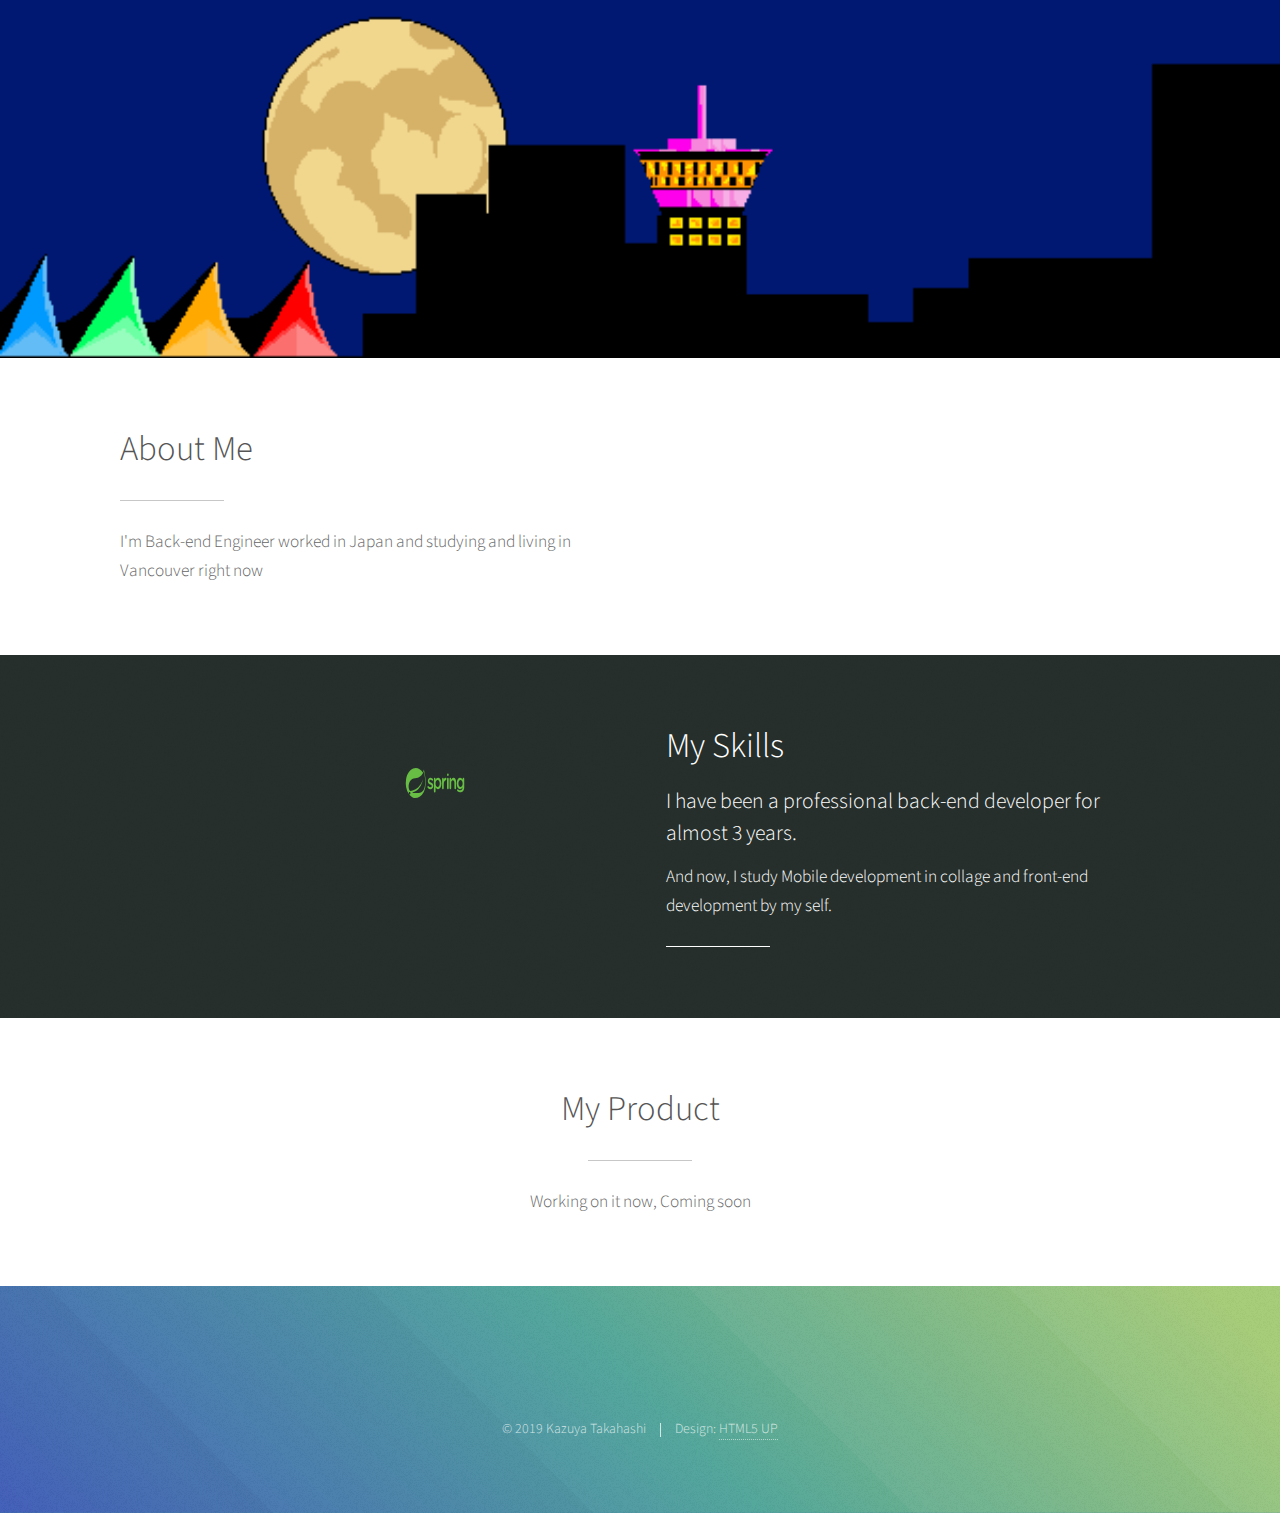
==== commit d0cec961: "Updates" ====
--- a/index.html
+++ b/index.html
@@ -1,5 +1,5 @@
-<!DOCTYPE html><html><head><meta charSet="utf-8"/><meta http-equiv="x-ua-compatible" content="ie=edge"/><meta name="viewport" content="width=device-width, initial-scale=1, shrink-to-fit=no"/><style data-href="/MyPortfolio/styles.e44f6156a6756a90e570.css">@import url(https://fonts.googleapis.com/css?family=Source+Sans+Pro:300,300italic,400,400italic);
+<!DOCTYPE html><html><head><meta charSet="utf-8"/><meta http-equiv="x-ua-compatible" content="ie=edge"/><meta name="viewport" content="width=device-width, initial-scale=1, shrink-to-fit=no"/><style data-href="/MyPortfolio/styles.282c39c2526771d9f499.css">@import url(https://fonts.googleapis.com/css?family=Source+Sans+Pro:300,300italic,400,400italic);
 /*!
  *  Font Awesome 4.7.0 by @davegandy - http://fontawesome.io - @fontawesome
  *  License - http://fontawesome.io/license (Font: SIL OFL 1.1, CSS: MIT License)
- */@font-face{font-family:FontAwesome;src:url(/MyPortfolio/static/fontawesome-webfont-674f50d287a8c48dc19ba404d20fe713.eot);src:url(/MyPortfolio/static/fontawesome-webfont-674f50d287a8c48dc19ba404d20fe713.eot?#iefix&v=4.7.0) format("embedded-opentype"),url(/MyPortfolio/static/fontawesome-webfont-af7ae505a9eed503f8b8e6982036873e.woff2) format("woff2"),url(/MyPortfolio/static/fontawesome-webfont-fee66e712a8a08eef5805a46892932ad.woff) format("woff"),url(/MyPortfolio/static/fontawesome-webfont-b06871f281fee6b241d60582ae9369b9.ttf) format("truetype"),url(/MyPortfolio/static/fontawesome-webfont-912ec66d7572ff821749319396470bde.svg#fontawesomeregular) format("svg");font-weight:400;font-style:normal}.fa{display:inline-block;font:normal normal normal 14px/1 FontAwesome;font-size:inherit;text-rendering:auto;-webkit-font-smoothing:antialiased;-moz-osx-font-smoothing:grayscale}.fa-lg{font-size:1.33333333em;line-height:.75em;vertical-align:-15%}.fa-2x{font-size:2em}.fa-3x{font-size:3em}.fa-4x{font-size:4em}.fa-5x{font-size:5em}.fa-fw{width:1.28571429em;text-align:center}.fa-ul{padding-left:0;margin-left:2.14285714em;list-style-type:none}.fa-ul>li{position:relative}.fa-li{position:absolute;left:-2.14285714em;width:2.14285714em;top:.14285714em;text-align:center}.fa-li.fa-lg{left:-1.85714286em}.fa-border{padding:.2em .25em .15em;border:.08em solid #eee;border-radius:.1em}.fa-pull-left{float:left}.fa-pull-right{float:right}.fa.fa-pull-left{margin-right:.3em}.fa.fa-pull-right{margin-left:.3em}.pull-right{float:right}.pull-left{float:left}.fa.pull-left{margin-right:.3em}.fa.pull-right{margin-left:.3em}.fa-spin{-webkit-animation:fa-spin 2s linear infinite;animation:fa-spin 2s linear infinite}.fa-pulse{-webkit-animation:fa-spin 1s steps(8) infinite;animation:fa-spin 1s steps(8) infinite}@-webkit-keyframes fa-spin{0%{-webkit-transform:rotate(0deg);transform:rotate(0deg)}to{-webkit-transform:rotate(359deg);transform:rotate(359deg)}}@keyframes fa-spin{0%{-webkit-transform:rotate(0deg);transform:rotate(0deg)}to{-webkit-transform:rotate(359deg);transform:rotate(359deg)}}.fa-rotate-90{-ms-filter:"progid:DXImageTransform.Microsoft.BasicImage(rotation=1)";-webkit-transform:rotate(90deg);transform:rotate(90deg)}.fa-rotate-180{-ms-filter:"progid:DXImageTransform.Microsoft.BasicImage(rotation=2)";-webkit-transform:rotate(180deg);transform:rotate(180deg)}.fa-rotate-270{-ms-filter:"progid:DXImageTransform.Microsoft.BasicImage(rotation=3)";-webkit-transform:rotate(270deg);transform:rotate(270deg)}.fa-flip-horizontal{-ms-filter:"progid:DXImageTransform.Microsoft.BasicImage(rotation=0, mirror=1)";-webkit-transform:scaleX(-1);transform:scaleX(-1)}.fa-flip-vertical{-ms-filter:"progid:DXImageTransform.Microsoft.BasicImage(rotation=2, mirror=1)";-webkit-transform:scaleY(-1);transform:scaleY(-1)}:root .fa-flip-horizontal,:root .fa-flip-vertical,:root .fa-rotate-90,:root .fa-rotate-180,:root .fa-rotate-270{-webkit-filter:none;filter:none}.fa-stack{position:relative;display:inline-block;width:2em;height:2em;line-height:2em;vertical-align:middle}.fa-stack-1x,.fa-stack-2x{position:absolute;left:0;width:100%;text-align:center}.fa-stack-1x{line-height:inherit}.fa-stack-2x{font-size:2em}.fa-inverse{color:#fff}.fa-glass:before{content:"\F000"}.fa-music:before{content:"\F001"}.fa-search:before{content:"\F002"}.fa-envelope-o:before{content:"\F003"}.fa-heart:before{content:"\F004"}.fa-star:before{content:"\F005"}.fa-star-o:before{content:"\F006"}.fa-user:before{content:"\F007"}.fa-film:before{content:"\F008"}.fa-th-large:before{content:"\F009"}.fa-th:before{content:"\F00A"}.fa-th-list:before{content:"\F00B"}.fa-check:before{content:"\F00C"}.fa-close:before,.fa-remove:before,.fa-times:before{content:"\F00D"}.fa-search-plus:before{content:"\F00E"}.fa-search-minus:before{content:"\F010"}.fa-power-off:before{content:"\F011"}.fa-signal:before{content:"\F012"}.fa-cog:before,.fa-gear:before{content:"\F013"}.fa-trash-o:before{content:"\F014"}.fa-home:before{content:"\F015"}.fa-file-o:before{content:"\F016"}.fa-clock-o:before{content:"\F017"}.fa-road:before{content:"\F018"}.fa-download:before{content:"\F019"}.fa-arrow-circle-o-down:before{content:"\F01A"}.fa-arrow-circle-o-up:before{content:"\F01B"}.fa-inbox:before{content:"\F01C"}.fa-play-circle-o:before{content:"\F01D"}.fa-repeat:before,.fa-rotate-right:before{content:"\F01E"}.fa-refresh:before{content:"\F021"}.fa-list-alt:before{content:"\F022"}.fa-lock:before{content:"\F023"}.fa-flag:before{content:"\F024"}.fa-headphones:before{content:"\F025"}.fa-volume-off:before{content:"\F026"}.fa-volume-down:before{content:"\F027"}.fa-volume-up:before{content:"\F028"}.fa-qrcode:before{content:"\F029"}.fa-barcode:before{content:"\F02A"}.fa-tag:before{content:"\F02B"}.fa-tags:before{content:"\F02C"}.fa-book:before{content:"\F02D"}.fa-bookmark:before{content:"\F02E"}.fa-print:before{content:"\F02F"}.fa-camera:before{content:"\F030"}.fa-font:before{content:"\F031"}.fa-bold:before{content:"\F032"}.fa-italic:before{content:"\F033"}.fa-text-height:before{content:"\F034"}.fa-text-width:before{content:"\F035"}.fa-align-left:before{content:"\F036"}.fa-align-center:before{content:"\F037"}.fa-align-right:before{content:"\F038"}.fa-align-justify:before{content:"\F039"}.fa-list:before{content:"\F03A"}.fa-dedent:before,.fa-outdent:before{content:"\F03B"}.fa-indent:before{content:"\F03C"}.fa-video-camera:before{content:"\F03D"}.fa-image:before,.fa-photo:before,.fa-picture-o:before{content:"\F03E"}.fa-pencil:before{content:"\F040"}.fa-map-marker:before{content:"\F041"}.fa-adjust:before{content:"\F042"}.fa-tint:before{content:"\F043"}.fa-edit:before,.fa-pencil-square-o:before{content:"\F044"}.fa-share-square-o:before{content:"\F045"}.fa-check-square-o:before{content:"\F046"}.fa-arrows:before{content:"\F047"}.fa-step-backward:before{content:"\F048"}.fa-fast-backward:before{content:"\F049"}.fa-backward:before{content:"\F04A"}.fa-play:before{content:"\F04B"}.fa-pause:before{content:"\F04C"}.fa-stop:before{content:"\F04D"}.fa-forward:before{content:"\F04E"}.fa-fast-forward:before{content:"\F050"}.fa-step-forward:before{content:"\F051"}.fa-eject:before{content:"\F052"}.fa-chevron-left:before{content:"\F053"}.fa-chevron-right:before{content:"\F054"}.fa-plus-circle:before{content:"\F055"}.fa-minus-circle:before{content:"\F056"}.fa-times-circle:before{content:"\F057"}.fa-check-circle:before{content:"\F058"}.fa-question-circle:before{content:"\F059"}.fa-info-circle:before{content:"\F05A"}.fa-crosshairs:before{content:"\F05B"}.fa-times-circle-o:before{content:"\F05C"}.fa-check-circle-o:before{content:"\F05D"}.fa-ban:before{content:"\F05E"}.fa-arrow-left:before{content:"\F060"}.fa-arrow-right:before{content:"\F061"}.fa-arrow-up:before{content:"\F062"}.fa-arrow-down:before{content:"\F063"}.fa-mail-forward:before,.fa-share:before{content:"\F064"}.fa-expand:before{content:"\F065"}.fa-compress:before{content:"\F066"}.fa-plus:before{content:"\F067"}.fa-minus:before{content:"\F068"}.fa-asterisk:before{content:"\F069"}.fa-exclamation-circle:before{content:"\F06A"}.fa-gift:before{content:"\F06B"}.fa-leaf:before{content:"\F06C"}.fa-fire:before{content:"\F06D"}.fa-eye:before{content:"\F06E"}.fa-eye-slash:before{content:"\F070"}.fa-exclamation-triangle:before,.fa-warning:before{content:"\F071"}.fa-plane:before{content:"\F072"}.fa-calendar:before{content:"\F073"}.fa-random:before{content:"\F074"}.fa-comment:before{content:"\F075"}.fa-magnet:before{content:"\F076"}.fa-chevron-up:before{content:"\F077"}.fa-chevron-down:before{content:"\F078"}.fa-retweet:before{content:"\F079"}.fa-shopping-cart:before{content:"\F07A"}.fa-folder:before{content:"\F07B"}.fa-folder-open:before{content:"\F07C"}.fa-arrows-v:before{content:"\F07D"}.fa-arrows-h:before{content:"\F07E"}.fa-bar-chart-o:before,.fa-bar-chart:before{content:"\F080"}.fa-twitter-square:before{content:"\F081"}.fa-facebook-square:before{content:"\F082"}.fa-camera-retro:before{content:"\F083"}.fa-key:before{content:"\F084"}.fa-cogs:before,.fa-gears:before{content:"\F085"}.fa-comments:before{content:"\F086"}.fa-thumbs-o-up:before{content:"\F087"}.fa-thumbs-o-down:before{content:"\F088"}.fa-star-half:before{content:"\F089"}.fa-heart-o:before{content:"\F08A"}.fa-sign-out:before{content:"\F08B"}.fa-linkedin-square:before{content:"\F08C"}.fa-thumb-tack:before{content:"\F08D"}.fa-external-link:before{content:"\F08E"}.fa-sign-in:before{content:"\F090"}.fa-trophy:before{content:"\F091"}.fa-github-square:before{content:"\F092"}.fa-upload:before{content:"\F093"}.fa-lemon-o:before{content:"\F094"}.fa-phone:before{content:"\F095"}.fa-square-o:before{content:"\F096"}.fa-bookmark-o:before{content:"\F097"}.fa-phone-square:before{content:"\F098"}.fa-twitter:before{content:"\F099"}.fa-facebook-f:before,.fa-facebook:before{content:"\F09A"}.fa-github:before{content:"\F09B"}.fa-unlock:before{content:"\F09C"}.fa-credit-card:before{content:"\F09D"}.fa-feed:before,.fa-rss:before{content:"\F09E"}.fa-hdd-o:before{content:"\F0A0"}.fa-bullhorn:before{content:"\F0A1"}.fa-bell:before{content:"\F0F3"}.fa-certificate:before{content:"\F0A3"}.fa-hand-o-right:before{content:"\F0A4"}.fa-hand-o-left:before{content:"\F0A5"}.fa-hand-o-up:before{content:"\F0A6"}.fa-hand-o-down:before{content:"\F0A7"}.fa-arrow-circle-left:before{content:"\F0A8"}.fa-arrow-circle-right:before{content:"\F0A9"}.fa-arrow-circle-up:before{content:"\F0AA"}.fa-arrow-circle-down:before{content:"\F0AB"}.fa-globe:before{content:"\F0AC"}.fa-wrench:before{content:"\F0AD"}.fa-tasks:before{content:"\F0AE"}.fa-filter:before{content:"\F0B0"}.fa-briefcase:before{content:"\F0B1"}.fa-arrows-alt:before{content:"\F0B2"}.fa-group:before,.fa-users:before{content:"\F0C0"}.fa-chain:before,.fa-link:before{content:"\F0C1"}.fa-cloud:before{content:"\F0C2"}.fa-flask:before{content:"\F0C3"}.fa-cut:before,.fa-scissors:before{content:"\F0C4"}.fa-copy:before,.fa-files-o:before{content:"\F0C5"}.fa-paperclip:before{content:"\F0C6"}.fa-floppy-o:before,.fa-save:before{content:"\F0C7"}.fa-square:before{content:"\F0C8"}.fa-bars:before,.fa-navicon:before,.fa-reorder:before{content:"\F0C9"}.fa-list-ul:before{content:"\F0CA"}.fa-list-ol:before{content:"\F0CB"}.fa-strikethrough:before{content:"\F0CC"}.fa-underline:before{content:"\F0CD"}.fa-table:before{content:"\F0CE"}.fa-magic:before{content:"\F0D0"}.fa-truck:before{content:"\F0D1"}.fa-pinterest:before{content:"\F0D2"}.fa-pinterest-square:before{content:"\F0D3"}.fa-google-plus-square:before{content:"\F0D4"}.fa-google-plus:before{content:"\F0D5"}.fa-money:before{content:"\F0D6"}.fa-caret-down:before{content:"\F0D7"}.fa-caret-up:before{content:"\F0D8"}.fa-caret-left:before{content:"\F0D9"}.fa-caret-right:before{content:"\F0DA"}.fa-columns:before{content:"\F0DB"}.fa-sort:before,.fa-unsorted:before{content:"\F0DC"}.fa-sort-desc:before,.fa-sort-down:before{content:"\F0DD"}.fa-sort-asc:before,.fa-sort-up:before{content:"\F0DE"}.fa-envelope:before{content:"\F0E0"}.fa-linkedin:before{content:"\F0E1"}.fa-rotate-left:before,.fa-undo:before{content:"\F0E2"}.fa-gavel:before,.fa-legal:before{content:"\F0E3"}.fa-dashboard:before,.fa-tachometer:before{content:"\F0E4"}.fa-comment-o:before{content:"\F0E5"}.fa-comments-o:before{content:"\F0E6"}.fa-bolt:before,.fa-flash:before{content:"\F0E7"}.fa-sitemap:before{content:"\F0E8"}.fa-umbrella:before{content:"\F0E9"}.fa-clipboard:before,.fa-paste:before{content:"\F0EA"}.fa-lightbulb-o:before{content:"\F0EB"}.fa-exchange:before{content:"\F0EC"}.fa-cloud-download:before{content:"\F0ED"}.fa-cloud-upload:before{content:"\F0EE"}.fa-user-md:before{content:"\F0F0"}.fa-stethoscope:before{content:"\F0F1"}.fa-suitcase:before{content:"\F0F2"}.fa-bell-o:before{content:"\F0A2"}.fa-coffee:before{content:"\F0F4"}.fa-cutlery:before{content:"\F0F5"}.fa-file-text-o:before{content:"\F0F6"}.fa-building-o:before{content:"\F0F7"}.fa-hospital-o:before{content:"\F0F8"}.fa-ambulance:before{content:"\F0F9"}.fa-medkit:before{content:"\F0FA"}.fa-fighter-jet:before{content:"\F0FB"}.fa-beer:before{content:"\F0FC"}.fa-h-square:before{content:"\F0FD"}.fa-plus-square:before{content:"\F0FE"}.fa-angle-double-left:before{content:"\F100"}.fa-angle-double-right:before{content:"\F101"}.fa-angle-double-up:before{content:"\F102"}.fa-angle-double-down:before{content:"\F103"}.fa-angle-left:before{content:"\F104"}.fa-angle-right:before{content:"\F105"}.fa-angle-up:before{content:"\F106"}.fa-angle-down:before{content:"\F107"}.fa-desktop:before{content:"\F108"}.fa-laptop:before{content:"\F109"}.fa-tablet:before{content:"\F10A"}.fa-mobile-phone:before,.fa-mobile:before{content:"\F10B"}.fa-circle-o:before{content:"\F10C"}.fa-quote-left:before{content:"\F10D"}.fa-quote-right:before{content:"\F10E"}.fa-spinner:before{content:"\F110"}.fa-circle:before{content:"\F111"}.fa-mail-reply:before,.fa-reply:before{content:"\F112"}.fa-github-alt:before{content:"\F113"}.fa-folder-o:before{content:"\F114"}.fa-folder-open-o:before{content:"\F115"}.fa-smile-o:before{content:"\F118"}.fa-frown-o:before{content:"\F119"}.fa-meh-o:before{content:"\F11A"}.fa-gamepad:before{content:"\F11B"}.fa-keyboard-o:before{content:"\F11C"}.fa-flag-o:before{content:"\F11D"}.fa-flag-checkered:before{content:"\F11E"}.fa-terminal:before{content:"\F120"}.fa-code:before{content:"\F121"}.fa-mail-reply-all:before,.fa-reply-all:before{content:"\F122"}.fa-star-half-empty:before,.fa-star-half-full:before,.fa-star-half-o:before{content:"\F123"}.fa-location-arrow:before{content:"\F124"}.fa-crop:before{content:"\F125"}.fa-code-fork:before{content:"\F126"}.fa-chain-broken:before,.fa-unlink:before{content:"\F127"}.fa-question:before{content:"\F128"}.fa-info:before{content:"\F129"}.fa-exclamation:before{content:"\F12A"}.fa-superscript:before{content:"\F12B"}.fa-subscript:before{content:"\F12C"}.fa-eraser:before{content:"\F12D"}.fa-puzzle-piece:before{content:"\F12E"}.fa-microphone:before{content:"\F130"}.fa-microphone-slash:before{content:"\F131"}.fa-shield:before{content:"\F132"}.fa-calendar-o:before{content:"\F133"}.fa-fire-extinguisher:before{content:"\F134"}.fa-rocket:before{content:"\F135"}.fa-maxcdn:before{content:"\F136"}.fa-chevron-circle-left:before{content:"\F137"}.fa-chevron-circle-right:before{content:"\F138"}.fa-chevron-circle-up:before{content:"\F139"}.fa-chevron-circle-down:before{content:"\F13A"}.fa-html5:before{content:"\F13B"}.fa-css3:before{content:"\F13C"}.fa-anchor:before{content:"\F13D"}.fa-unlock-alt:before{content:"\F13E"}.fa-bullseye:before{content:"\F140"}.fa-ellipsis-h:before{content:"\F141"}.fa-ellipsis-v:before{content:"\F142"}.fa-rss-square:before{content:"\F143"}.fa-play-circle:before{content:"\F144"}.fa-ticket:before{content:"\F145"}.fa-minus-square:before{content:"\F146"}.fa-minus-square-o:before{content:"\F147"}.fa-level-up:before{content:"\F148"}.fa-level-down:before{content:"\F149"}.fa-check-square:before{content:"\F14A"}.fa-pencil-square:before{content:"\F14B"}.fa-external-link-square:before{content:"\F14C"}.fa-share-square:before{content:"\F14D"}.fa-compass:before{content:"\F14E"}.fa-caret-square-o-down:before,.fa-toggle-down:before{content:"\F150"}.fa-caret-square-o-up:before,.fa-toggle-up:before{content:"\F151"}.fa-caret-square-o-right:before,.fa-toggle-right:before{content:"\F152"}.fa-eur:before,.fa-euro:before{content:"\F153"}.fa-gbp:before{content:"\F154"}.fa-dollar:before,.fa-usd:before{content:"\F155"}.fa-inr:before,.fa-rupee:before{content:"\F156"}.fa-cny:before,.fa-jpy:before,.fa-rmb:before,.fa-yen:before{content:"\F157"}.fa-rouble:before,.fa-rub:before,.fa-ruble:before{content:"\F158"}.fa-krw:before,.fa-won:before{content:"\F159"}.fa-bitcoin:before,.fa-btc:before{content:"\F15A"}.fa-file:before{content:"\F15B"}.fa-file-text:before{content:"\F15C"}.fa-sort-alpha-asc:before{content:"\F15D"}.fa-sort-alpha-desc:before{content:"\F15E"}.fa-sort-amount-asc:before{content:"\F160"}.fa-sort-amount-desc:before{content:"\F161"}.fa-sort-numeric-asc:before{content:"\F162"}.fa-sort-numeric-desc:before{content:"\F163"}.fa-thumbs-up:before{content:"\F164"}.fa-thumbs-down:before{content:"\F165"}.fa-youtube-square:before{content:"\F166"}.fa-youtube:before{content:"\F167"}.fa-xing:before{content:"\F168"}.fa-xing-square:before{content:"\F169"}.fa-youtube-play:before{content:"\F16A"}.fa-dropbox:before{content:"\F16B"}.fa-stack-overflow:before{content:"\F16C"}.fa-instagram:before{content:"\F16D"}.fa-flickr:before{content:"\F16E"}.fa-adn:before{content:"\F170"}.fa-bitbucket:before{content:"\F171"}.fa-bitbucket-square:before{content:"\F172"}.fa-tumblr:before{content:"\F173"}.fa-tumblr-square:before{content:"\F174"}.fa-long-arrow-down:before{content:"\F175"}.fa-long-arrow-up:before{content:"\F176"}.fa-long-arrow-left:before{content:"\F177"}.fa-long-arrow-right:before{content:"\F178"}.fa-apple:before{content:"\F179"}.fa-windows:before{content:"\F17A"}.fa-android:before{content:"\F17B"}.fa-linux:before{content:"\F17C"}.fa-dribbble:before{content:"\F17D"}.fa-skype:before{content:"\F17E"}.fa-foursquare:before{content:"\F180"}.fa-trello:before{content:"\F181"}.fa-female:before{content:"\F182"}.fa-male:before{content:"\F183"}.fa-gittip:before,.fa-gratipay:before{content:"\F184"}.fa-sun-o:before{content:"\F185"}.fa-moon-o:before{content:"\F186"}.fa-archive:before{content:"\F187"}.fa-bug:before{content:"\F188"}.fa-vk:before{content:"\F189"}.fa-weibo:before{content:"\F18A"}.fa-renren:before{content:"\F18B"}.fa-pagelines:before{content:"\F18C"}.fa-stack-exchange:before{content:"\F18D"}.fa-arrow-circle-o-right:before{content:"\F18E"}.fa-arrow-circle-o-left:before{content:"\F190"}.fa-caret-square-o-left:before,.fa-toggle-left:before{content:"\F191"}.fa-dot-circle-o:before{content:"\F192"}.fa-wheelchair:before{content:"\F193"}.fa-vimeo-square:before{content:"\F194"}.fa-try:before,.fa-turkish-lira:before{content:"\F195"}.fa-plus-square-o:before{content:"\F196"}.fa-space-shuttle:before{content:"\F197"}.fa-slack:before{content:"\F198"}.fa-envelope-square:before{content:"\F199"}.fa-wordpress:before{content:"\F19A"}.fa-openid:before{content:"\F19B"}.fa-bank:before,.fa-institution:before,.fa-university:before{content:"\F19C"}.fa-graduation-cap:before,.fa-mortar-board:before{content:"\F19D"}.fa-yahoo:before{content:"\F19E"}.fa-google:before{content:"\F1A0"}.fa-reddit:before{content:"\F1A1"}.fa-reddit-square:before{content:"\F1A2"}.fa-stumbleupon-circle:before{content:"\F1A3"}.fa-stumbleupon:before{content:"\F1A4"}.fa-delicious:before{content:"\F1A5"}.fa-digg:before{content:"\F1A6"}.fa-pied-piper-pp:before{content:"\F1A7"}.fa-pied-piper-alt:before{content:"\F1A8"}.fa-drupal:before{content:"\F1A9"}.fa-joomla:before{content:"\F1AA"}.fa-language:before{content:"\F1AB"}.fa-fax:before{content:"\F1AC"}.fa-building:before{content:"\F1AD"}.fa-child:before{content:"\F1AE"}.fa-paw:before{content:"\F1B0"}.fa-spoon:before{content:"\F1B1"}.fa-cube:before{content:"\F1B2"}.fa-cubes:before{content:"\F1B3"}.fa-behance:before{content:"\F1B4"}.fa-behance-square:before{content:"\F1B5"}.fa-steam:before{content:"\F1B6"}.fa-steam-square:before{content:"\F1B7"}.fa-recycle:before{content:"\F1B8"}.fa-automobile:before,.fa-car:before{content:"\F1B9"}.fa-cab:before,.fa-taxi:before{content:"\F1BA"}.fa-tree:before{content:"\F1BB"}.fa-spotify:before{content:"\F1BC"}.fa-deviantart:before{content:"\F1BD"}.fa-soundcloud:before{content:"\F1BE"}.fa-database:before{content:"\F1C0"}.fa-file-pdf-o:before{content:"\F1C1"}.fa-file-word-o:before{content:"\F1C2"}.fa-file-excel-o:before{content:"\F1C3"}.fa-file-powerpoint-o:before{content:"\F1C4"}.fa-file-image-o:before,.fa-file-photo-o:before,.fa-file-picture-o:before{content:"\F1C5"}.fa-file-archive-o:before,.fa-file-zip-o:before{content:"\F1C6"}.fa-file-audio-o:before,.fa-file-sound-o:before{content:"\F1C7"}.fa-file-movie-o:before,.fa-file-video-o:before{content:"\F1C8"}.fa-file-code-o:before{content:"\F1C9"}.fa-vine:before{content:"\F1CA"}.fa-codepen:before{content:"\F1CB"}.fa-jsfiddle:before{content:"\F1CC"}.fa-life-bouy:before,.fa-life-buoy:before,.fa-life-ring:before,.fa-life-saver:before,.fa-support:before{content:"\F1CD"}.fa-circle-o-notch:before{content:"\F1CE"}.fa-ra:before,.fa-rebel:before,.fa-resistance:before{content:"\F1D0"}.fa-empire:before,.fa-ge:before{content:"\F1D1"}.fa-git-square:before{content:"\F1D2"}.fa-git:before{content:"\F1D3"}.fa-hacker-news:before,.fa-y-combinator-square:before,.fa-yc-square:before{content:"\F1D4"}.fa-tencent-weibo:before{content:"\F1D5"}.fa-qq:before{content:"\F1D6"}.fa-wechat:before,.fa-weixin:before{content:"\F1D7"}.fa-paper-plane:before,.fa-send:before{content:"\F1D8"}.fa-paper-plane-o:before,.fa-send-o:before{content:"\F1D9"}.fa-history:before{content:"\F1DA"}.fa-circle-thin:before{content:"\F1DB"}.fa-header:before{content:"\F1DC"}.fa-paragraph:before{content:"\F1DD"}.fa-sliders:before{content:"\F1DE"}.fa-share-alt:before{content:"\F1E0"}.fa-share-alt-square:before{content:"\F1E1"}.fa-bomb:before{content:"\F1E2"}.fa-futbol-o:before,.fa-soccer-ball-o:before{content:"\F1E3"}.fa-tty:before{content:"\F1E4"}.fa-binoculars:before{content:"\F1E5"}.fa-plug:before{content:"\F1E6"}.fa-slideshare:before{content:"\F1E7"}.fa-twitch:before{content:"\F1E8"}.fa-yelp:before{content:"\F1E9"}.fa-newspaper-o:before{content:"\F1EA"}.fa-wifi:before{content:"\F1EB"}.fa-calculator:before{content:"\F1EC"}.fa-paypal:before{content:"\F1ED"}.fa-google-wallet:before{content:"\F1EE"}.fa-cc-visa:before{content:"\F1F0"}.fa-cc-mastercard:before{content:"\F1F1"}.fa-cc-discover:before{content:"\F1F2"}.fa-cc-amex:before{content:"\F1F3"}.fa-cc-paypal:before{content:"\F1F4"}.fa-cc-stripe:before{content:"\F1F5"}.fa-bell-slash:before{content:"\F1F6"}.fa-bell-slash-o:before{content:"\F1F7"}.fa-trash:before{content:"\F1F8"}.fa-copyright:before{content:"\F1F9"}.fa-at:before{content:"\F1FA"}.fa-eyedropper:before{content:"\F1FB"}.fa-paint-brush:before{content:"\F1FC"}.fa-birthday-cake:before{content:"\F1FD"}.fa-area-chart:before{content:"\F1FE"}.fa-pie-chart:before{content:"\F200"}.fa-line-chart:before{content:"\F201"}.fa-lastfm:before{content:"\F202"}.fa-lastfm-square:before{content:"\F203"}.fa-toggle-off:before{content:"\F204"}.fa-toggle-on:before{content:"\F205"}.fa-bicycle:before{content:"\F206"}.fa-bus:before{content:"\F207"}.fa-ioxhost:before{content:"\F208"}.fa-angellist:before{content:"\F209"}.fa-cc:before{content:"\F20A"}.fa-ils:before,.fa-shekel:before,.fa-sheqel:before{content:"\F20B"}.fa-meanpath:before{content:"\F20C"}.fa-buysellads:before{content:"\F20D"}.fa-connectdevelop:before{content:"\F20E"}.fa-dashcube:before{content:"\F210"}.fa-forumbee:before{content:"\F211"}.fa-leanpub:before{content:"\F212"}.fa-sellsy:before{content:"\F213"}.fa-shirtsinbulk:before{content:"\F214"}.fa-simplybuilt:before{content:"\F215"}.fa-skyatlas:before{content:"\F216"}.fa-cart-plus:before{content:"\F217"}.fa-cart-arrow-down:before{content:"\F218"}.fa-diamond:before{content:"\F219"}.fa-ship:before{content:"\F21A"}.fa-user-secret:before{content:"\F21B"}.fa-motorcycle:before{content:"\F21C"}.fa-street-view:before{content:"\F21D"}.fa-heartbeat:before{content:"\F21E"}.fa-venus:before{content:"\F221"}.fa-mars:before{content:"\F222"}.fa-mercury:before{content:"\F223"}.fa-intersex:before,.fa-transgender:before{content:"\F224"}.fa-transgender-alt:before{content:"\F225"}.fa-venus-double:before{content:"\F226"}.fa-mars-double:before{content:"\F227"}.fa-venus-mars:before{content:"\F228"}.fa-mars-stroke:before{content:"\F229"}.fa-mars-stroke-v:before{content:"\F22A"}.fa-mars-stroke-h:before{content:"\F22B"}.fa-neuter:before{content:"\F22C"}.fa-genderless:before{content:"\F22D"}.fa-facebook-official:before{content:"\F230"}.fa-pinterest-p:before{content:"\F231"}.fa-whatsapp:before{content:"\F232"}.fa-server:before{content:"\F233"}.fa-user-plus:before{content:"\F234"}.fa-user-times:before{content:"\F235"}.fa-bed:before,.fa-hotel:before{content:"\F236"}.fa-viacoin:before{content:"\F237"}.fa-train:before{content:"\F238"}.fa-subway:before{content:"\F239"}.fa-medium:before{content:"\F23A"}.fa-y-combinator:before,.fa-yc:before{content:"\F23B"}.fa-optin-monster:before{content:"\F23C"}.fa-opencart:before{content:"\F23D"}.fa-expeditedssl:before{content:"\F23E"}.fa-battery-4:before,.fa-battery-full:before,.fa-battery:before{content:"\F240"}.fa-battery-3:before,.fa-battery-three-quarters:before{content:"\F241"}.fa-battery-2:before,.fa-battery-half:before{content:"\F242"}.fa-battery-1:before,.fa-battery-quarter:before{content:"\F243"}.fa-battery-0:before,.fa-battery-empty:before{content:"\F244"}.fa-mouse-pointer:before{content:"\F245"}.fa-i-cursor:before{content:"\F246"}.fa-object-group:before{content:"\F247"}.fa-object-ungroup:before{content:"\F248"}.fa-sticky-note:before{content:"\F249"}.fa-sticky-note-o:before{content:"\F24A"}.fa-cc-jcb:before{content:"\F24B"}.fa-cc-diners-club:before{content:"\F24C"}.fa-clone:before{content:"\F24D"}.fa-balance-scale:before{content:"\F24E"}.fa-hourglass-o:before{content:"\F250"}.fa-hourglass-1:before,.fa-hourglass-start:before{content:"\F251"}.fa-hourglass-2:before,.fa-hourglass-half:before{content:"\F252"}.fa-hourglass-3:before,.fa-hourglass-end:before{content:"\F253"}.fa-hourglass:before{content:"\F254"}.fa-hand-grab-o:before,.fa-hand-rock-o:before{content:"\F255"}.fa-hand-paper-o:before,.fa-hand-stop-o:before{content:"\F256"}.fa-hand-scissors-o:before{content:"\F257"}.fa-hand-lizard-o:before{content:"\F258"}.fa-hand-spock-o:before{content:"\F259"}.fa-hand-pointer-o:before{content:"\F25A"}.fa-hand-peace-o:before{content:"\F25B"}.fa-trademark:before{content:"\F25C"}.fa-registered:before{content:"\F25D"}.fa-creative-commons:before{content:"\F25E"}.fa-gg:before{content:"\F260"}.fa-gg-circle:before{content:"\F261"}.fa-tripadvisor:before{content:"\F262"}.fa-odnoklassniki:before{content:"\F263"}.fa-odnoklassniki-square:before{content:"\F264"}.fa-get-pocket:before{content:"\F265"}.fa-wikipedia-w:before{content:"\F266"}.fa-safari:before{content:"\F267"}.fa-chrome:before{content:"\F268"}.fa-firefox:before{content:"\F269"}.fa-opera:before{content:"\F26A"}.fa-internet-explorer:before{content:"\F26B"}.fa-television:before,.fa-tv:before{content:"\F26C"}.fa-contao:before{content:"\F26D"}.fa-500px:before{content:"\F26E"}.fa-amazon:before{content:"\F270"}.fa-calendar-plus-o:before{content:"\F271"}.fa-calendar-minus-o:before{content:"\F272"}.fa-calendar-times-o:before{content:"\F273"}.fa-calendar-check-o:before{content:"\F274"}.fa-industry:before{content:"\F275"}.fa-map-pin:before{content:"\F276"}.fa-map-signs:before{content:"\F277"}.fa-map-o:before{content:"\F278"}.fa-map:before{content:"\F279"}.fa-commenting:before{content:"\F27A"}.fa-commenting-o:before{content:"\F27B"}.fa-houzz:before{content:"\F27C"}.fa-vimeo:before{content:"\F27D"}.fa-black-tie:before{content:"\F27E"}.fa-fonticons:before{content:"\F280"}.fa-reddit-alien:before{content:"\F281"}.fa-edge:before{content:"\F282"}.fa-credit-card-alt:before{content:"\F283"}.fa-codiepie:before{content:"\F284"}.fa-modx:before{content:"\F285"}.fa-fort-awesome:before{content:"\F286"}.fa-usb:before{content:"\F287"}.fa-product-hunt:before{content:"\F288"}.fa-mixcloud:before{content:"\F289"}.fa-scribd:before{content:"\F28A"}.fa-pause-circle:before{content:"\F28B"}.fa-pause-circle-o:before{content:"\F28C"}.fa-stop-circle:before{content:"\F28D"}.fa-stop-circle-o:before{content:"\F28E"}.fa-shopping-bag:before{content:"\F290"}.fa-shopping-basket:before{content:"\F291"}.fa-hashtag:before{content:"\F292"}.fa-bluetooth:before{content:"\F293"}.fa-bluetooth-b:before{content:"\F294"}.fa-percent:before{content:"\F295"}.fa-gitlab:before{content:"\F296"}.fa-wpbeginner:before{content:"\F297"}.fa-wpforms:before{content:"\F298"}.fa-envira:before{content:"\F299"}.fa-universal-access:before{content:"\F29A"}.fa-wheelchair-alt:before{content:"\F29B"}.fa-question-circle-o:before{content:"\F29C"}.fa-blind:before{content:"\F29D"}.fa-audio-description:before{content:"\F29E"}.fa-volume-control-phone:before{content:"\F2A0"}.fa-braille:before{content:"\F2A1"}.fa-assistive-listening-systems:before{content:"\F2A2"}.fa-american-sign-language-interpreting:before,.fa-asl-interpreting:before{content:"\F2A3"}.fa-deaf:before,.fa-deafness:before,.fa-hard-of-hearing:before{content:"\F2A4"}.fa-glide:before{content:"\F2A5"}.fa-glide-g:before{content:"\F2A6"}.fa-sign-language:before,.fa-signing:before{content:"\F2A7"}.fa-low-vision:before{content:"\F2A8"}.fa-viadeo:before{content:"\F2A9"}.fa-viadeo-square:before{content:"\F2AA"}.fa-snapchat:before{content:"\F2AB"}.fa-snapchat-ghost:before{content:"\F2AC"}.fa-snapchat-square:before{content:"\F2AD"}.fa-pied-piper:before{content:"\F2AE"}.fa-first-order:before{content:"\F2B0"}.fa-yoast:before{content:"\F2B1"}.fa-themeisle:before{content:"\F2B2"}.fa-google-plus-circle:before,.fa-google-plus-official:before{content:"\F2B3"}.fa-fa:before,.fa-font-awesome:before{content:"\F2B4"}.fa-handshake-o:before{content:"\F2B5"}.fa-envelope-open:before{content:"\F2B6"}.fa-envelope-open-o:before{content:"\F2B7"}.fa-linode:before{content:"\F2B8"}.fa-address-book:before{content:"\F2B9"}.fa-address-book-o:before{content:"\F2BA"}.fa-address-card:before,.fa-vcard:before{content:"\F2BB"}.fa-address-card-o:before,.fa-vcard-o:before{content:"\F2BC"}.fa-user-circle:before{content:"\F2BD"}.fa-user-circle-o:before{content:"\F2BE"}.fa-user-o:before{content:"\F2C0"}.fa-id-badge:before{content:"\F2C1"}.fa-drivers-license:before,.fa-id-card:before{content:"\F2C2"}.fa-drivers-license-o:before,.fa-id-card-o:before{content:"\F2C3"}.fa-quora:before{content:"\F2C4"}.fa-free-code-camp:before{content:"\F2C5"}.fa-telegram:before{content:"\F2C6"}.fa-thermometer-4:before,.fa-thermometer-full:before,.fa-thermometer:before{content:"\F2C7"}.fa-thermometer-3:before,.fa-thermometer-three-quarters:before{content:"\F2C8"}.fa-thermometer-2:before,.fa-thermometer-half:before{content:"\F2C9"}.fa-thermometer-1:before,.fa-thermometer-quarter:before{content:"\F2CA"}.fa-thermometer-0:before,.fa-thermometer-empty:before{content:"\F2CB"}.fa-shower:before{content:"\F2CC"}.fa-bath:before,.fa-bathtub:before,.fa-s15:before{content:"\F2CD"}.fa-podcast:before{content:"\F2CE"}.fa-window-maximize:before{content:"\F2D0"}.fa-window-minimize:before{content:"\F2D1"}.fa-window-restore:before{content:"\F2D2"}.fa-times-rectangle:before,.fa-window-close:before{content:"\F2D3"}.fa-times-rectangle-o:before,.fa-window-close-o:before{content:"\F2D4"}.fa-bandcamp:before{content:"\F2D5"}.fa-grav:before{content:"\F2D6"}.fa-etsy:before{content:"\F2D7"}.fa-imdb:before{content:"\F2D8"}.fa-ravelry:before{content:"\F2D9"}.fa-eercast:before{content:"\F2DA"}.fa-microchip:before{content:"\F2DB"}.fa-snowflake-o:before{content:"\F2DC"}.fa-superpowers:before{content:"\F2DD"}.fa-wpexplorer:before{content:"\F2DE"}.fa-meetup:before{content:"\F2E0"}.sr-only{position:absolute;width:1px;height:1px;padding:0;margin:-1px;overflow:hidden;clip:rect(0,0,0,0);border:0}.sr-only-focusable:active,.sr-only-focusable:focus{position:static;width:auto;height:auto;margin:0;overflow:visible;clip:auto}@media screen and (min-width:981px){.grid-wrapper{display:grid;grid-gap:0 2.25em;grid-template-columns:repeat(12,1fr);margin:0 auto;width:90%}.col-1{grid-column:span 1}.col-2{grid-column:span 2}.col-3{grid-column:span 3}.col-4{grid-column:span 4}.col-5{grid-column:span 5}.col-6{grid-column:span 6}.col-7{grid-column:span 7}.col-8{grid-column:span 8}.col-9{grid-column:span 9}.col-10{grid-column:span 10}.col-11{grid-column:span 11}.col-12{grid-column:span 12}}@media screen and (min-width:1141px){.grid-wrapper{grid-gap:0 3em;width:60em}}a,abbr,acronym,address,applet,article,aside,audio,b,big,blockquote,body,canvas,caption,center,cite,code,dd,del,details,dfn,div,dl,dt,em,embed,fieldset,figcaption,figure,footer,form,h1,h2,h3,h4,h5,h6,header,hgroup,html,i,iframe,img,ins,kbd,label,legend,li,mark,menu,nav,object,ol,output,p,pre,q,ruby,s,samp,section,small,span,strike,strong,sub,summary,sup,table,tbody,td,tfoot,th,thead,time,tr,tt,u,ul,var,video{margin:0;padding:0;border:0;font-size:100%;font:inherit;vertical-align:baseline}article,aside,details,figcaption,figure,footer,header,hgroup,menu,nav,section{display:block}body{line-height:1}ol,ul{list-style:none}blockquote,q{quotes:none}blockquote:after,blockquote:before,q:after,q:before{content:"";content:none}table{border-collapse:collapse;border-spacing:0}body{-webkit-text-size-adjust:none}*,:after,:before{box-sizing:border-box}body{background:#fff}body .body.is-loading *,body .body.is-loading :after,body .body.is-loading :before{-webkit-animation:none!important;animation:none!important;-webkit-transition:none!important;transition:none!important}body,input,select,textarea{color:#666;font-family:Source Sans Pro,Helvetica,sans-serif;font-size:16pt;font-weight:300;line-height:1.65em}a{-webkit-transition:color .2s ease-in-out,border-color .2s ease-in-out;transition:color .2s ease-in-out,border-color .2s ease-in-out;border-bottom:1px dotted #666;color:inherit;text-decoration:none}a:hover{border-bottom-color:transparent!important;color:#6bd4c8}b,strong{color:#555;font-weight:400}em,i{font-style:italic}p{margin:0 0 2em}h1,h2,h3,h4,h5,h6{color:#555;line-height:1em;margin:0 0 1em}h1 a,h2 a,h3 a,h4 a,h5 a,h6 a{color:inherit;text-decoration:none}h1{font-size:2.25em}h1,h2{line-height:1.35em}h2{font-size:2em}h3{font-size:1.35em}h3,h4{line-height:1.5em}h4{font-size:1.25em}h5{font-size:.9em}h5,h6{line-height:1.5em}h6{font-size:.7em}sub{top:.5em}sub,sup{font-size:.8em;position:relative}sup{top:-.5em}hr{border:0;border-bottom:1px solid hsla(0,0%,56.5%,.5);margin:2em 0}hr.major{margin:3em 0}blockquote{border-left:4px solid hsla(0,0%,56.5%,.5);font-style:italic;margin:0 0 2em;padding:.5em 0 .5em 2em}code{background:hsla(0,0%,56.5%,.075);border-radius:4px;border:1px solid hsla(0,0%,56.5%,.5);margin:0 .25em;padding:.25em .65em}code,pre{font-family:Courier New,monospace;font-size:.9em}pre{-webkit-overflow-scrolling:touch;margin:0 0 2em}pre code{display:block;line-height:1.75em;padding:1em 1.5em;overflow-x:auto}.align-left{text-align:left}.align-center{text-align:center}.align-right{text-align:right}article.special,section.special{text-align:center}header p{color:#999;margin:0 0 1.5em;position:relative}header h2+p{font-size:1.25em;line-height:1.5em;margin-top:-1em}header h3+p{font-size:1.1em;line-height:1.5em;margin-top:-.8em}header h4+p,header h5+p,header h6+p{font-size:.9em;line-height:1.5em;margin-top:-.6em}header.major{margin:0 0 1em}header.major:after{background:hsla(0,0%,56.5%,.5);content:"";display:inline-block;height:1px;margin-top:1.5em;width:6em}header.major h2,header.major h3,header.major h4,header.major h5,header.major h6{margin:0}header.major p{margin:.7em 0 0}header.special{text-align:center}form{margin:0 0 2em}label{color:#555;display:block;font-size:.9em;font-weight:400;margin:0 0 1em}input[type=email],input[type=password],input[type=text],select,textarea{-moz-appearance:none;-webkit-appearance:none;-ms-appearance:none;appearance:none;background:hsla(0,0%,56.5%,.075);border-radius:4px;border:none;border:1px solid hsla(0,0%,56.5%,.5);color:inherit;display:block;outline:0;padding:0 1em;text-decoration:none;width:100%}input[type=email]:invalid,input[type=password]:invalid,input[type=text]:invalid,select:invalid,textarea:invalid{box-shadow:none}input[type=email]:focus,input[type=password]:focus,input[type=text]:focus,select:focus,textarea:focus{border-color:#6bd4c8}.select-wrapper{text-decoration:none;display:block;position:relative}.select-wrapper:before{-moz-osx-font-smoothing:grayscale;-webkit-font-smoothing:antialiased;font-family:FontAwesome;font-style:normal;font-weight:400;text-transform:none!important;color:hsla(0,0%,56.5%,.5);content:"\F078";display:block;height:2.75em;line-height:2.75em;pointer-events:none;position:absolute;right:0;text-align:center;top:0;width:2.75em}.select-wrapper select::-ms-expand{display:none}input[type=email],input[type=password],input[type=text],select{height:2.75em}textarea{padding:.75em 1em}input[type=checkbox],input[type=radio]{-moz-appearance:none;-webkit-appearance:none;-ms-appearance:none;appearance:none;display:block;float:left;margin-right:-2em;opacity:0;width:1em;z-index:-1}input[type=checkbox]+label,input[type=radio]+label{text-decoration:none;color:#666;cursor:pointer;display:inline-block;font-size:1em;font-weight:300;padding-left:2.4em;padding-right:.75em;position:relative}input[type=checkbox]+label:before,input[type=radio]+label:before{-moz-osx-font-smoothing:grayscale;-webkit-font-smoothing:antialiased;font-family:FontAwesome;font-style:normal;font-weight:400;text-transform:none!important;background:hsla(0,0%,56.5%,.075);border-radius:4px;border:1px solid hsla(0,0%,56.5%,.5);content:"";display:inline-block;height:1.65em;left:0;line-height:1.58125em;position:absolute;text-align:center;top:0;width:1.65em}input[type=checkbox]:checked+label:before,input[type=radio]:checked+label:before{background:#666;border-color:#666;color:#fff;content:"\F00C"}input[type=checkbox]:focus+label:before,input[type=radio]:focus+label:before{border-color:#6bd4c8}input[type=checkbox]+label:before{border-radius:4px}input[type=radio]+label:before{border-radius:100%}::-webkit-input-placeholder{color:#999!important;opacity:1}:-moz-placeholder,::-moz-placeholder{color:#999!important;opacity:1}:-ms-input-placeholder{color:#999!important;opacity:1}.formerize-placeholder{color:#999!important;opacity:1}.box{border-radius:4px;border:1px solid hsla(0,0%,56.5%,.5);margin-bottom:2em;padding:1.5em}.box>:last-child,.box>:last-child>:last-child,.box>:last-child>:last-child>:last-child{margin-bottom:0}.box.alt{border:0;border-radius:0;padding:0}.icon{text-decoration:none;border-bottom:none;position:relative}.icon:before{-moz-osx-font-smoothing:grayscale;-webkit-font-smoothing:antialiased;font-family:FontAwesome;font-style:normal;font-weight:400;text-transform:none!important}.icon>.label{display:none}.icon.style1:before{color:#c3e895}.icon.style2:before{color:#8addaa}.icon.style3:before{color:#6bd4c8}.icon.style4:before{color:#57aed3}.icon.style5:before{color:#4a87d3}.icon.style6:before{color:#6b88e6}.icon.major{text-decoration:none;color:#555;cursor:default;display:inline-block;margin:0 0 1.5em}.icon.major:before{-moz-osx-font-smoothing:grayscale;-webkit-font-smoothing:antialiased;font-family:FontAwesome;font-style:normal;font-weight:400;text-transform:none!important;font-size:4em;line-height:1em}.image{border-radius:4px;border:0;display:inline-block;position:relative}.image img{border-radius:4px;display:block}.image.left{float:left;padding:0 1.5em 1em 0;top:.25em}.image.right{float:right;padding:0 0 1em 1.5em;top:.25em}.image.left,.image.right{max-width:40%}.image.left img,.image.right img{width:100%}.image.fit{display:block;margin:0 0 2em;width:100%}.image.fit img{width:100%}ol{list-style:decimal;margin:0 0 2em;padding-left:1.25em}ol li{padding-left:.25em}ul{list-style:disc;margin:0 0 2em;padding-left:1em}ul li{padding-left:.5em}ul.alt{list-style:none;padding-left:0}ul.alt li{border-top:1px solid hsla(0,0%,56.5%,.5);padding:.5em 0}ul.alt li:first-child{border-top:0;padding-top:0}ul.icons{cursor:default;list-style:none;padding-left:0}ul.icons li{display:inline-block;padding:0 1.25em 0 0}ul.icons li:last-child{padding-right:0}ul.icons li .icon:before{font-size:1.5em}ul.major-icons{list-style:none;padding-left:0}ul.major-icons li{display:inline-block;padding:2.5em;text-align:center}ul.major-icons li .icon{-webkit-transform:rotate(45deg);transform:rotate(45deg);border-radius:4px;border:1px solid hsla(0,0%,56.5%,.5);display:inline-block;height:8em;line-height:8em;margin:0;text-align:center;width:8em}ul.major-icons li .icon:before{-webkit-transform:rotate(-45deg);transform:rotate(-45deg);display:inline-block;line-height:inherit}ul.actions{cursor:default;list-style:none;padding-left:0}ul.actions li{display:inline-block;padding:0 1em 0 0;vertical-align:middle}ul.actions li:last-child{padding-right:0}ul.actions.small li{padding:0 .5em 0 0}ul.actions.vertical li{display:block;padding:1em 0 0}ul.actions.vertical li:first-child{padding-top:0}ul.actions.vertical li>*{margin-bottom:0}ul.actions.vertical.small li{padding:.5em 0 0}ul.actions.vertical.small li:first-child{padding-top:0}ul.actions.uniform li>*{min-width:12em}ul.actions.fit{display:table;margin-left:-1em;padding:0;table-layout:fixed;width:calc(100% + 1em)}ul.actions.fit li{display:table-cell;padding:0 0 0 1em}ul.actions.fit li>*{margin-bottom:0}ul.actions.fit.small{margin-left:-.5em;width:calc(100% + .5em)}ul.actions.fit.small li{padding:0 0 0 .5em}dl{margin:0 0 2em}.table-wrapper{-webkit-overflow-scrolling:touch;overflow-x:auto}table{margin:0 0 2em;width:100%}table tbody tr{border-left:0;border-right:0}table tbody tr:nth-child(odd){background-color:hsla(0,0%,56.5%,.075)}table td{padding:.75em}table th{color:#555;font-size:.9em;font-weight:400;padding:0 .75em .75em;text-align:left}table thead{border-bottom:1px solid hsla(0,0%,56.5%,.5)}table tfoot{border-top:1px solid hsla(0,0%,56.5%,.5)}table.alt{border-collapse:separate}table.alt tbody tr td{border-color:hsla(0,0%,56.5%,.5);border-style:solid;border-width:0 1px 1px 0}table.alt tbody tr td:first-child{border-left-width:1px}table.alt tbody tr:first-child td{border-top-width:1px}table.alt thead{border-bottom:0}table.alt tfoot{border-top:0}.button,button,input[type=button],input[type=reset],input[type=submit]{-moz-appearance:none;-webkit-appearance:none;-ms-appearance:none;appearance:none;-webkit-transition:background-color .2s ease-in-out,color .2s ease-in-out;transition:background-color .2s ease-in-out,color .2s ease-in-out;background-color:transparent;border-radius:4px;border:0;box-shadow:inset 0 0 0 1px hsla(0,0%,56.5%,.5);color:#555!important;cursor:pointer;display:inline-block;font-size:.9em;font-weight:400;height:2.75em;letter-spacing:.125em;line-height:2.75em;padding:0 2em;text-align:center;text-decoration:none;text-indent:.125em;text-transform:uppercase;white-space:nowrap}.button:hover,button:hover,input[type=button]:hover,input[type=reset]:hover,input[type=submit]:hover{background-color:hsla(0,0%,56.5%,.075)}.button:active,button:active,input[type=button]:active,input[type=reset]:active,input[type=submit]:active{background-color:hsla(0,0%,56.5%,.2)}.button.icon,button.icon,input[type=button].icon,input[type=reset].icon,input[type=submit].icon{padding-left:1.35em}.button.icon:before,button.icon:before,input[type=button].icon:before,input[type=reset].icon:before,input[type=submit].icon:before{margin-right:.5em}.button.fit,button.fit,input[type=button].fit,input[type=reset].fit,input[type=submit].fit{display:block;margin:0 0 1em;width:100%}.button.small,button.small,input[type=button].small,input[type=reset].small,input[type=submit].small{font-size:.7em}.button.big,button.big,input[type=button].big,input[type=reset].big,input[type=submit].big{font-size:1.25em}.button.special,button.special,input[type=button].special,input[type=reset].special,input[type=submit].special{background-color:#555;box-shadow:none!important;color:#fff!important}.button.special:hover,button.special:hover,input[type=button].special:hover,input[type=reset].special:hover,input[type=submit].special:hover{background-color:#626262}.button.special:active,button.special:active,input[type=button].special:active,input[type=reset].special:active,input[type=submit].special:active{background-color:#484848}.button.disabled,.button:disabled,button.disabled,button:disabled,input[type=button].disabled,input[type=button]:disabled,input[type=reset].disabled,input[type=reset]:disabled,input[type=submit].disabled,input[type=submit]:disabled{cursor:default;opacity:.25}.main{padding:6em 0 4em}.main.style1{background:#fff}.main.style2{background-color:#333;color:hsla(0,0%,100%,.75);background-attachment:fixed,fixed;background-image:url([data-uri]),url(/MyPortfolio/static/header-9a79c1e4b6ee359af63593cfcc5a5528.jpg);background-size:auto,cover}.main.style2 a{border-bottom-color:hsla(0,0%,100%,.5)}.main.style2 a:hover,.main.style2 b,.main.style2 h1,.main.style2 h2,.main.style2 h3,.main.style2 h4,.main.style2 h5,.main.style2 h6,.main.style2 header p,.main.style2 strong{color:#fff}.main.style2 header.major:after{background:#fff}.main.style2 .button,.main.style2 button,.main.style2 input[type=button],.main.style2 input[type=reset],.main.style2 input[type=submit]{box-shadow:inset 0 0 0 1px #fff;color:#fff!important}.main.style2 .button:hover,.main.style2 button:hover,.main.style2 input[type=button]:hover,.main.style2 input[type=reset]:hover,.main.style2 input[type=submit]:hover{background-color:hsla(0,0%,100%,.125)}.main.style2 .button:active,.main.style2 button:active,.main.style2 input[type=button]:active,.main.style2 input[type=reset]:active,.main.style2 input[type=submit]:active{background-color:hsla(0,0%,100%,.25)}.main.style2 .button.special,.main.style2 button.special,.main.style2 input[type=button].special,.main.style2 input[type=reset].special,.main.style2 input[type=submit].special{background-color:#fff;box-shadow:inset 0 0 0 1px #fff!important;color:#333!important}.main.style2 .button.special:hover,.main.style2 button.special:hover,.main.style2 input[type=button].special:hover,.main.style2 input[type=reset].special:hover,.main.style2 input[type=submit].special:hover{background-color:hsla(0,0%,100%,.125)!important;color:#fff!important}.main.style2 .button.special:active,.main.style2 button.special:active,.main.style2 input[type=button].special:active,.main.style2 input[type=reset].special:active,.main.style2 input[type=submit].special:active{background-color:hsla(0,0%,100%,.25)!important}.main.style2 ul.major-icons li .icon{border-color:#fff}.main.style2 .icon.major{color:#fff}#header{padding:9em 0;background-color:#4686a0;color:hsla(0,0%,100%,.75);background-attachment:fixed,fixed,fixed;background-position:0 0,50%,50%;background-size:auto,cover,cover;overflow:hidden;position:relative;text-align:center}#header a{border-bottom-color:hsla(0,0%,100%,.5)}#header a:hover,#header b,#header h1,#header h2,#header h3,#header h4,#header h5,#header h6,#header header p,#header strong{color:#fff}#header header.major:after{background:#fff}#header .button,#header button,#header input[type=button],#header input[type=reset],#header input[type=submit]{box-shadow:inset 0 0 0 1px #fff;color:#fff!important}#header .button:hover,#header button:hover,#header input[type=button]:hover,#header input[type=reset]:hover,#header input[type=submit]:hover{background-color:hsla(0,0%,100%,.125)}#header .button:active,#header button:active,#header input[type=button]:active,#header input[type=reset]:active,#header input[type=submit]:active{background-color:hsla(0,0%,100%,.25)}#header .button.special,#header button.special,#header input[type=button].special,#header input[type=reset].special,#header input[type=submit].special{background-color:#fff;box-shadow:inset 0 0 0 1px #fff!important;color:#4686a0!important}#header .button.special:hover,#header button.special:hover,#header input[type=button].special:hover,#header input[type=reset].special:hover,#header input[type=submit].special:hover{background-color:hsla(0,0%,100%,.125)!important;color:#fff!important}#header .button.special:active,#header button.special:active,#header input[type=button].special:active,#header input[type=reset].special:active,#header input[type=submit].special:active{background-color:hsla(0,0%,100%,.25)!important}#header ul.major-icons li .icon{border-color:#fff}#header .icon.major{color:#fff}#header h1{margin:0}#header p{margin:1em 0 0}#header .actions{margin:2.5em 0 0;position:relative}#header .actions:after{background:#fff;content:"";height:100vh;left:50%;position:absolute;top:100%;width:1px}#header .inner{-webkit-transition:-webkit-transform 1.5s ease,opacity 2s ease;-webkit-transition:opacity 2s ease,-webkit-transform 1.5s ease;transition:opacity 2s ease,-webkit-transform 1.5s ease;transition:transform 1.5s ease,opacity 2s ease;transition:transform 1.5s ease,opacity 2s ease,-webkit-transform 1.5s ease;-webkit-transition-delay:.25s;transition-delay:.25s;-webkit-transform:scale(1);transform:scale(1);opacity:1;position:relative;z-index:1}#header .inner .actions{-webkit-transition:-webkit-transform 1.25s ease;transition:-webkit-transform 1.25s ease;transition:transform 1.25s ease;transition:transform 1.25s ease,-webkit-transform 1.25s ease;-webkit-transition-delay:1s;transition-delay:1s;-webkit-transform:translateY(0);transform:translateY(0);opacity:1}#header:after{-webkit-transition:opacity 1s ease;transition:opacity 1s ease;content:"";height:100%;left:0;opacity:0;position:absolute;top:0;width:100%}.body.is-loading #header .inner{-webkit-transform:scale(1.05);transform:scale(1.05);opacity:0}.body.is-loading #header .inner .actions{-webkit-transform:translateY(30em);transform:translateY(30em);opacity:0}.body.is-loading #header:after{opacity:1}#footer{padding:6em 0;background-color:#4686a0;color:hsla(0,0%,100%,.75);background-attachment:fixed,fixed,fixed;background-image:url([data-uri]),url([data-uri]),linear-gradient(45deg,#4361c2,#4fa49a 50%,#9dc66b 95%);background-position:0 0,50%,50%;background-size:auto,cover,cover;text-align:center}#footer a{border-bottom-color:hsla(0,0%,100%,.5)}#footer a:hover,#footer b,#footer h1,#footer h2,#footer h3,#footer h4,#footer h5,#footer h6,#footer header p,#footer strong{color:#fff}#footer header.major:after{background:#fff}#footer .button,#footer button,#footer input[type=button],#footer input[type=reset],#footer input[type=submit]{box-shadow:inset 0 0 0 1px #fff;color:#fff!important}#footer .button:hover,#footer button:hover,#footer input[type=button]:hover,#footer input[type=reset]:hover,#footer input[type=submit]:hover{background-color:hsla(0,0%,100%,.125)}#footer .button:active,#footer button:active,#footer input[type=button]:active,#footer input[type=reset]:active,#footer input[type=submit]:active{background-color:hsla(0,0%,100%,.25)}#footer .button.special,#footer button.special,#footer input[type=button].special,#footer input[type=reset].special,#footer input[type=submit].special{background-color:#fff;box-shadow:inset 0 0 0 1px #fff!important;color:#4686a0!important}#footer .button.special:hover,#footer button.special:hover,#footer input[type=button].special:hover,#footer input[type=reset].special:hover,#footer input[type=submit].special:hover{background-color:hsla(0,0%,100%,.125)!important;color:#fff!important}#footer .button.special:active,#footer button.special:active,#footer input[type=button].special:active,#footer input[type=reset].special:active,#footer input[type=submit].special:active{background-color:hsla(0,0%,100%,.25)!important}#footer ul.major-icons li .icon{border-color:#fff}#footer .icon.major{color:#fff}#footer .icons{margin:0}#footer .copyright{font-size:.8em;list-style:none;margin:2em 0 0;padding:0}#footer .copyright li{border-left:1px solid;display:inline-block;line-height:1em;margin-left:1em;padding:0 0 0 1em}#footer .copyright li:first-child{border-left:0;margin-left:0;padding:0}@media screen and (max-width:1680px){body,input,select,textarea{font-size:14pt}#header{padding:6em 0}}@media screen and (max-width:1280px){body,input,select,textarea{font-size:13pt}h1 br,h2 br,h3 br,h4 br,h5 br,h6 br{display:none}ul.major-icons li{padding:2em}ul.major-icons li .icon{height:8em;line-height:8em;width:8em}.main{padding:4em 0 2em}#header,.main.style2{background-attachment:scroll}#header{padding:5em 0}#header br{display:inline}#footer{padding:4em 0;background-attachment:scroll}}@media screen and (max-width:980px){ul.major-icons li{padding:2em}ul.major-icons li .icon{height:7em;line-height:7em;width:7em}.main{padding:5em 3em 3em}#header{padding:8em 3em}#footer{padding:5em 3em}#one,#two{text-align:center}}@media screen and (max-width:736px){body,input,select,textarea{font-size:12pt}h1{font-size:1.75em}h2{font-size:1.5em}h3{font-size:1.1em}h4{font-size:1em}ul.major-icons li{padding:1.5em}ul.major-icons li .icon{height:5em;line-height:5em;width:5em}ul.major-icons li .icon:before{font-size:42px}.icon.major{margin:0 0 1em}.button,button,input[type=button],input[type=reset],input[type=submit]{height:3em;line-height:3em}.main{padding:3em 1.5em 1em}#header{padding:4em 3em}#header .actions{margin:2em 0 0}#footer{padding:3em 1.5em}}@media screen and (max-width:480px){ul.actions{margin:0 0 2em}ul.actions li{display:block;padding:1em 0 0;text-align:center;width:100%}ul.actions li:first-child{padding-top:0}ul.actions li>*{margin:0!important;width:100%}ul.actions li>.icon:before{margin-left:-2em}ul.actions.small li{padding:.5em 0 0}ul.actions.small li:first-child{padding-top:0}.button,input[type=button],input[type=reset],input[type=submit]{padding:0}.main{padding:2em 1.5em .1em}#header{padding:4em 2em}#header br{display:none}#footer{padding:2em 1.5em}#footer .copyright{margin:1.5em 0 0}#footer .copyright li{border:0;display:block;margin:1em 0 0;padding:0}#footer .copyright li:first-child{margin-top:0}}@media screen and (max-width:360px){body,html{min-width:320px}.main{padding:2em 1em .1em}#header{padding:3em 1em}#footer{padding:2em 1em}}</style><meta name="generator" content="Gatsby 2.13.38"/><title data-react-helmet="true">Kazuya Takahashi - my portfolio</title><link rel="shortcut icon" href="/MyPortfolio/icons/icon-48x48.png?v=008654519ce705ac7bc44303a9014606"/><link rel="manifest" href="/MyPortfolio/manifest.webmanifest"/><meta name="theme-color" content="#663399"/><link rel="apple-touch-icon" sizes="48x48" href="/MyPortfolio/icons/icon-48x48.png?v=008654519ce705ac7bc44303a9014606"/><link rel="apple-touch-icon" sizes="72x72" href="/MyPortfolio/icons/icon-72x72.png?v=008654519ce705ac7bc44303a9014606"/><link rel="apple-touch-icon" sizes="96x96" href="/MyPortfolio/icons/icon-96x96.png?v=008654519ce705ac7bc44303a9014606"/><link rel="apple-touch-icon" sizes="144x144" href="/MyPortfolio/icons/icon-144x144.png?v=008654519ce705ac7bc44303a9014606"/><link rel="apple-touch-icon" sizes="192x192" href="/MyPortfolio/icons/icon-192x192.png?v=008654519ce705ac7bc44303a9014606"/><link rel="apple-touch-icon" sizes="256x256" href="/MyPortfolio/icons/icon-256x256.png?v=008654519ce705ac7bc44303a9014606"/><link rel="apple-touch-icon" sizes="384x384" href="/MyPortfolio/icons/icon-384x384.png?v=008654519ce705ac7bc44303a9014606"/><link rel="apple-touch-icon" sizes="512x512" href="/MyPortfolio/icons/icon-512x512.png?v=008654519ce705ac7bc44303a9014606"/><link as="script" rel="preload" href="/MyPortfolio/component---src-pages-index-js-017d95fb46750dd19253.js"/><link as="script" rel="preload" href="/MyPortfolio/app-68deb8ed7cc0e22bdc8e.js"/><link as="script" rel="preload" href="/MyPortfolio/7-591fc4c8938425a0aa4a.js"/><link as="script" rel="preload" href="/MyPortfolio/1-51a34e87a1322175242f.js"/><link as="script" rel="preload" href="/MyPortfolio/styles-5640a313d4734d53d4a3.js"/><link as="script" rel="preload" href="/MyPortfolio/webpack-runtime-04a564efbb8e8a7f38e2.js"/><link as="fetch" rel="preload" href="/MyPortfolio/page-data/index/page-data.json" crossorigin="use-credentials"/></head><body><noscript id="gatsby-noscript">This app works best with JavaScript enabled.</noscript><div id="___gatsby"><div style="outline:none" tabindex="-1" role="group" id="gatsby-focus-wrapper"><div class="body is-loading"><section id="header" style="background-image:url([data-uri]);background-repeat:space;background-size:cover"><div class="inner"><h1 class="sc-bdVaJa ejbZFy">Hi, I&#x27;m <strong>Kazuya Takahashi</strong></h1><p class="sc-bwzfXH becVPz">Back-End Engineer/ Mobile Engineer</p><ul class="actions"><li><a href="#one" class="button scrolly">Discover</a></li></ul></div></section><section id="one" class="main style1"><div class="grid-wrapper"><div class="col-6"><header class="major"><h2>About Me</h2></header><p>I&#x27;m Back-end Engineer worked in Japan and studying and living in Vancouver right now</p><p></p></div></div></section><section id="two" class="main style2"><div class="grid-wrapper"><div class="col-6"><ul class="major-icons"><li><span class="sc-htpNat bdxOlH"><i class="devicon-java-plain-wordmark colored"></i></span></li><li><span class="devicon-swift-plain-wordmark colored sc-htpNat bdxOlH"></span></li><li><span class="devicon-javascript-plain colored sc-htpNat bdxOlH"></span></li><li><img src="[data-uri]" width="64" height="48"/></li><li><span class="devicon-c-plain-wordmark colored sc-htpNat bdxOlH"></span></li><li><span class="devicon-mysql-plain-wordmark colored sc-htpNat bdxOlH"></span></li><li><span class="devicon-android-plain-wordmark colored sc-htpNat bdxOlH"></span></li><li><span class="devicon-react-original-wordmark colored sc-htpNat bdxOlH"></span></li></ul></div><div class="col-6"><header class="major"><h2>My Skills</h2><p>I have been a professional back-end developer for almost 3 years.</p><p>And now, I study Mobile development in collage and front-end development by my self.</p></header></div></div></section><section id="three" class="main style1 special"><div class="grid-wrapper"><div class="col-12"><header class="major"><h2>My Product</h2></header><p>Working on it now, Coming soon</p></div></div></section><section id="footer"><ul class="icons"><li><a href="https://www.facebook.com/profile.php?id=100027270064972" class="icon alt fa-facebook"><span class="label">Facebook</span></a></li><li><a href="https://github.com/Shiozaki-s21" class="icon alt fa-github"><span class="label">GitHub</span></a></li><li><a href="https://www.linkedin.com/in/takahashi-kazuya-520347164/" class="icon alt fa-linkedin"><span class="label">LinkedIn</span></a></li><li><a href="https://medium.com/@KazuYaTaka" class="icon alt fa-medium"><span class="label">Medium</span></a></li></ul><ul class="copyright"><li>© 2019 Kazuya Takahashi</li><li>Design: <a href="http://html5up.net">HTML5 UP</a></li></ul></section></div></div></div><script id="gatsby-script-loader">/*<![CDATA[*/window.pagePath="/";window.webpackCompilationHash="d2e6bdc3ad0de5c0b0ac";/*]]>*/</script><script id="gatsby-chunk-mapping">/*<![CDATA[*/window.___chunkMapping={"app":["/app-68deb8ed7cc0e22bdc8e.js"],"component---node-modules-gatsby-plugin-offline-app-shell-js":["/component---node-modules-gatsby-plugin-offline-app-shell-js-58092d1eb14f1099121c.js"],"component---src-pages-404-js":["/component---src-pages-404-js-518fe18de8e0fd8b62c7.js"],"component---src-pages-index-js":["/component---src-pages-index-js-017d95fb46750dd19253.js"]};/*]]>*/</script><script src="/MyPortfolio/webpack-runtime-04a564efbb8e8a7f38e2.js" async=""></script><script src="/MyPortfolio/styles-5640a313d4734d53d4a3.js" async=""></script><script src="/MyPortfolio/1-51a34e87a1322175242f.js" async=""></script><script src="/MyPortfolio/7-591fc4c8938425a0aa4a.js" async=""></script><script src="/MyPortfolio/app-68deb8ed7cc0e22bdc8e.js" async=""></script><script src="/MyPortfolio/component---src-pages-index-js-017d95fb46750dd19253.js" async=""></script></body></html>+ */@font-face{font-family:FontAwesome;src:url(/MyPortfolio/static/fontawesome-webfont-674f50d287a8c48dc19ba404d20fe713.eot);src:url(/MyPortfolio/static/fontawesome-webfont-674f50d287a8c48dc19ba404d20fe713.eot?#iefix&v=4.7.0) format("embedded-opentype"),url(/MyPortfolio/static/fontawesome-webfont-af7ae505a9eed503f8b8e6982036873e.woff2) format("woff2"),url(/MyPortfolio/static/fontawesome-webfont-fee66e712a8a08eef5805a46892932ad.woff) format("woff"),url(/MyPortfolio/static/fontawesome-webfont-b06871f281fee6b241d60582ae9369b9.ttf) format("truetype"),url(/MyPortfolio/static/fontawesome-webfont-912ec66d7572ff821749319396470bde.svg#fontawesomeregular) format("svg");font-weight:400;font-style:normal}.fa{display:inline-block;font:normal normal normal 14px/1 FontAwesome;font-size:inherit;text-rendering:auto;-webkit-font-smoothing:antialiased;-moz-osx-font-smoothing:grayscale}.fa-lg{font-size:1.33333333em;line-height:.75em;vertical-align:-15%}.fa-2x{font-size:2em}.fa-3x{font-size:3em}.fa-4x{font-size:4em}.fa-5x{font-size:5em}.fa-fw{width:1.28571429em;text-align:center}.fa-ul{padding-left:0;margin-left:2.14285714em;list-style-type:none}.fa-ul>li{position:relative}.fa-li{position:absolute;left:-2.14285714em;width:2.14285714em;top:.14285714em;text-align:center}.fa-li.fa-lg{left:-1.85714286em}.fa-border{padding:.2em .25em .15em;border:.08em solid #eee;border-radius:.1em}.fa-pull-left{float:left}.fa-pull-right{float:right}.fa.fa-pull-left{margin-right:.3em}.fa.fa-pull-right{margin-left:.3em}.pull-right{float:right}.pull-left{float:left}.fa.pull-left{margin-right:.3em}.fa.pull-right{margin-left:.3em}.fa-spin{-webkit-animation:fa-spin 2s linear infinite;animation:fa-spin 2s linear infinite}.fa-pulse{-webkit-animation:fa-spin 1s steps(8) infinite;animation:fa-spin 1s steps(8) infinite}@-webkit-keyframes fa-spin{0%{-webkit-transform:rotate(0deg);transform:rotate(0deg)}to{-webkit-transform:rotate(359deg);transform:rotate(359deg)}}@keyframes fa-spin{0%{-webkit-transform:rotate(0deg);transform:rotate(0deg)}to{-webkit-transform:rotate(359deg);transform:rotate(359deg)}}.fa-rotate-90{-ms-filter:"progid:DXImageTransform.Microsoft.BasicImage(rotation=1)";-webkit-transform:rotate(90deg);transform:rotate(90deg)}.fa-rotate-180{-ms-filter:"progid:DXImageTransform.Microsoft.BasicImage(rotation=2)";-webkit-transform:rotate(180deg);transform:rotate(180deg)}.fa-rotate-270{-ms-filter:"progid:DXImageTransform.Microsoft.BasicImage(rotation=3)";-webkit-transform:rotate(270deg);transform:rotate(270deg)}.fa-flip-horizontal{-ms-filter:"progid:DXImageTransform.Microsoft.BasicImage(rotation=0, mirror=1)";-webkit-transform:scaleX(-1);transform:scaleX(-1)}.fa-flip-vertical{-ms-filter:"progid:DXImageTransform.Microsoft.BasicImage(rotation=2, mirror=1)";-webkit-transform:scaleY(-1);transform:scaleY(-1)}:root .fa-flip-horizontal,:root .fa-flip-vertical,:root .fa-rotate-90,:root .fa-rotate-180,:root .fa-rotate-270{-webkit-filter:none;filter:none}.fa-stack{position:relative;display:inline-block;width:2em;height:2em;line-height:2em;vertical-align:middle}.fa-stack-1x,.fa-stack-2x{position:absolute;left:0;width:100%;text-align:center}.fa-stack-1x{line-height:inherit}.fa-stack-2x{font-size:2em}.fa-inverse{color:#fff}.fa-glass:before{content:"\F000"}.fa-music:before{content:"\F001"}.fa-search:before{content:"\F002"}.fa-envelope-o:before{content:"\F003"}.fa-heart:before{content:"\F004"}.fa-star:before{content:"\F005"}.fa-star-o:before{content:"\F006"}.fa-user:before{content:"\F007"}.fa-film:before{content:"\F008"}.fa-th-large:before{content:"\F009"}.fa-th:before{content:"\F00A"}.fa-th-list:before{content:"\F00B"}.fa-check:before{content:"\F00C"}.fa-close:before,.fa-remove:before,.fa-times:before{content:"\F00D"}.fa-search-plus:before{content:"\F00E"}.fa-search-minus:before{content:"\F010"}.fa-power-off:before{content:"\F011"}.fa-signal:before{content:"\F012"}.fa-cog:before,.fa-gear:before{content:"\F013"}.fa-trash-o:before{content:"\F014"}.fa-home:before{content:"\F015"}.fa-file-o:before{content:"\F016"}.fa-clock-o:before{content:"\F017"}.fa-road:before{content:"\F018"}.fa-download:before{content:"\F019"}.fa-arrow-circle-o-down:before{content:"\F01A"}.fa-arrow-circle-o-up:before{content:"\F01B"}.fa-inbox:before{content:"\F01C"}.fa-play-circle-o:before{content:"\F01D"}.fa-repeat:before,.fa-rotate-right:before{content:"\F01E"}.fa-refresh:before{content:"\F021"}.fa-list-alt:before{content:"\F022"}.fa-lock:before{content:"\F023"}.fa-flag:before{content:"\F024"}.fa-headphones:before{content:"\F025"}.fa-volume-off:before{content:"\F026"}.fa-volume-down:before{content:"\F027"}.fa-volume-up:before{content:"\F028"}.fa-qrcode:before{content:"\F029"}.fa-barcode:before{content:"\F02A"}.fa-tag:before{content:"\F02B"}.fa-tags:before{content:"\F02C"}.fa-book:before{content:"\F02D"}.fa-bookmark:before{content:"\F02E"}.fa-print:before{content:"\F02F"}.fa-camera:before{content:"\F030"}.fa-font:before{content:"\F031"}.fa-bold:before{content:"\F032"}.fa-italic:before{content:"\F033"}.fa-text-height:before{content:"\F034"}.fa-text-width:before{content:"\F035"}.fa-align-left:before{content:"\F036"}.fa-align-center:before{content:"\F037"}.fa-align-right:before{content:"\F038"}.fa-align-justify:before{content:"\F039"}.fa-list:before{content:"\F03A"}.fa-dedent:before,.fa-outdent:before{content:"\F03B"}.fa-indent:before{content:"\F03C"}.fa-video-camera:before{content:"\F03D"}.fa-image:before,.fa-photo:before,.fa-picture-o:before{content:"\F03E"}.fa-pencil:before{content:"\F040"}.fa-map-marker:before{content:"\F041"}.fa-adjust:before{content:"\F042"}.fa-tint:before{content:"\F043"}.fa-edit:before,.fa-pencil-square-o:before{content:"\F044"}.fa-share-square-o:before{content:"\F045"}.fa-check-square-o:before{content:"\F046"}.fa-arrows:before{content:"\F047"}.fa-step-backward:before{content:"\F048"}.fa-fast-backward:before{content:"\F049"}.fa-backward:before{content:"\F04A"}.fa-play:before{content:"\F04B"}.fa-pause:before{content:"\F04C"}.fa-stop:before{content:"\F04D"}.fa-forward:before{content:"\F04E"}.fa-fast-forward:before{content:"\F050"}.fa-step-forward:before{content:"\F051"}.fa-eject:before{content:"\F052"}.fa-chevron-left:before{content:"\F053"}.fa-chevron-right:before{content:"\F054"}.fa-plus-circle:before{content:"\F055"}.fa-minus-circle:before{content:"\F056"}.fa-times-circle:before{content:"\F057"}.fa-check-circle:before{content:"\F058"}.fa-question-circle:before{content:"\F059"}.fa-info-circle:before{content:"\F05A"}.fa-crosshairs:before{content:"\F05B"}.fa-times-circle-o:before{content:"\F05C"}.fa-check-circle-o:before{content:"\F05D"}.fa-ban:before{content:"\F05E"}.fa-arrow-left:before{content:"\F060"}.fa-arrow-right:before{content:"\F061"}.fa-arrow-up:before{content:"\F062"}.fa-arrow-down:before{content:"\F063"}.fa-mail-forward:before,.fa-share:before{content:"\F064"}.fa-expand:before{content:"\F065"}.fa-compress:before{content:"\F066"}.fa-plus:before{content:"\F067"}.fa-minus:before{content:"\F068"}.fa-asterisk:before{content:"\F069"}.fa-exclamation-circle:before{content:"\F06A"}.fa-gift:before{content:"\F06B"}.fa-leaf:before{content:"\F06C"}.fa-fire:before{content:"\F06D"}.fa-eye:before{content:"\F06E"}.fa-eye-slash:before{content:"\F070"}.fa-exclamation-triangle:before,.fa-warning:before{content:"\F071"}.fa-plane:before{content:"\F072"}.fa-calendar:before{content:"\F073"}.fa-random:before{content:"\F074"}.fa-comment:before{content:"\F075"}.fa-magnet:before{content:"\F076"}.fa-chevron-up:before{content:"\F077"}.fa-chevron-down:before{content:"\F078"}.fa-retweet:before{content:"\F079"}.fa-shopping-cart:before{content:"\F07A"}.fa-folder:before{content:"\F07B"}.fa-folder-open:before{content:"\F07C"}.fa-arrows-v:before{content:"\F07D"}.fa-arrows-h:before{content:"\F07E"}.fa-bar-chart-o:before,.fa-bar-chart:before{content:"\F080"}.fa-twitter-square:before{content:"\F081"}.fa-facebook-square:before{content:"\F082"}.fa-camera-retro:before{content:"\F083"}.fa-key:before{content:"\F084"}.fa-cogs:before,.fa-gears:before{content:"\F085"}.fa-comments:before{content:"\F086"}.fa-thumbs-o-up:before{content:"\F087"}.fa-thumbs-o-down:before{content:"\F088"}.fa-star-half:before{content:"\F089"}.fa-heart-o:before{content:"\F08A"}.fa-sign-out:before{content:"\F08B"}.fa-linkedin-square:before{content:"\F08C"}.fa-thumb-tack:before{content:"\F08D"}.fa-external-link:before{content:"\F08E"}.fa-sign-in:before{content:"\F090"}.fa-trophy:before{content:"\F091"}.fa-github-square:before{content:"\F092"}.fa-upload:before{content:"\F093"}.fa-lemon-o:before{content:"\F094"}.fa-phone:before{content:"\F095"}.fa-square-o:before{content:"\F096"}.fa-bookmark-o:before{content:"\F097"}.fa-phone-square:before{content:"\F098"}.fa-twitter:before{content:"\F099"}.fa-facebook-f:before,.fa-facebook:before{content:"\F09A"}.fa-github:before{content:"\F09B"}.fa-unlock:before{content:"\F09C"}.fa-credit-card:before{content:"\F09D"}.fa-feed:before,.fa-rss:before{content:"\F09E"}.fa-hdd-o:before{content:"\F0A0"}.fa-bullhorn:before{content:"\F0A1"}.fa-bell:before{content:"\F0F3"}.fa-certificate:before{content:"\F0A3"}.fa-hand-o-right:before{content:"\F0A4"}.fa-hand-o-left:before{content:"\F0A5"}.fa-hand-o-up:before{content:"\F0A6"}.fa-hand-o-down:before{content:"\F0A7"}.fa-arrow-circle-left:before{content:"\F0A8"}.fa-arrow-circle-right:before{content:"\F0A9"}.fa-arrow-circle-up:before{content:"\F0AA"}.fa-arrow-circle-down:before{content:"\F0AB"}.fa-globe:before{content:"\F0AC"}.fa-wrench:before{content:"\F0AD"}.fa-tasks:before{content:"\F0AE"}.fa-filter:before{content:"\F0B0"}.fa-briefcase:before{content:"\F0B1"}.fa-arrows-alt:before{content:"\F0B2"}.fa-group:before,.fa-users:before{content:"\F0C0"}.fa-chain:before,.fa-link:before{content:"\F0C1"}.fa-cloud:before{content:"\F0C2"}.fa-flask:before{content:"\F0C3"}.fa-cut:before,.fa-scissors:before{content:"\F0C4"}.fa-copy:before,.fa-files-o:before{content:"\F0C5"}.fa-paperclip:before{content:"\F0C6"}.fa-floppy-o:before,.fa-save:before{content:"\F0C7"}.fa-square:before{content:"\F0C8"}.fa-bars:before,.fa-navicon:before,.fa-reorder:before{content:"\F0C9"}.fa-list-ul:before{content:"\F0CA"}.fa-list-ol:before{content:"\F0CB"}.fa-strikethrough:before{content:"\F0CC"}.fa-underline:before{content:"\F0CD"}.fa-table:before{content:"\F0CE"}.fa-magic:before{content:"\F0D0"}.fa-truck:before{content:"\F0D1"}.fa-pinterest:before{content:"\F0D2"}.fa-pinterest-square:before{content:"\F0D3"}.fa-google-plus-square:before{content:"\F0D4"}.fa-google-plus:before{content:"\F0D5"}.fa-money:before{content:"\F0D6"}.fa-caret-down:before{content:"\F0D7"}.fa-caret-up:before{content:"\F0D8"}.fa-caret-left:before{content:"\F0D9"}.fa-caret-right:before{content:"\F0DA"}.fa-columns:before{content:"\F0DB"}.fa-sort:before,.fa-unsorted:before{content:"\F0DC"}.fa-sort-desc:before,.fa-sort-down:before{content:"\F0DD"}.fa-sort-asc:before,.fa-sort-up:before{content:"\F0DE"}.fa-envelope:before{content:"\F0E0"}.fa-linkedin:before{content:"\F0E1"}.fa-rotate-left:before,.fa-undo:before{content:"\F0E2"}.fa-gavel:before,.fa-legal:before{content:"\F0E3"}.fa-dashboard:before,.fa-tachometer:before{content:"\F0E4"}.fa-comment-o:before{content:"\F0E5"}.fa-comments-o:before{content:"\F0E6"}.fa-bolt:before,.fa-flash:before{content:"\F0E7"}.fa-sitemap:before{content:"\F0E8"}.fa-umbrella:before{content:"\F0E9"}.fa-clipboard:before,.fa-paste:before{content:"\F0EA"}.fa-lightbulb-o:before{content:"\F0EB"}.fa-exchange:before{content:"\F0EC"}.fa-cloud-download:before{content:"\F0ED"}.fa-cloud-upload:before{content:"\F0EE"}.fa-user-md:before{content:"\F0F0"}.fa-stethoscope:before{content:"\F0F1"}.fa-suitcase:before{content:"\F0F2"}.fa-bell-o:before{content:"\F0A2"}.fa-coffee:before{content:"\F0F4"}.fa-cutlery:before{content:"\F0F5"}.fa-file-text-o:before{content:"\F0F6"}.fa-building-o:before{content:"\F0F7"}.fa-hospital-o:before{content:"\F0F8"}.fa-ambulance:before{content:"\F0F9"}.fa-medkit:before{content:"\F0FA"}.fa-fighter-jet:before{content:"\F0FB"}.fa-beer:before{content:"\F0FC"}.fa-h-square:before{content:"\F0FD"}.fa-plus-square:before{content:"\F0FE"}.fa-angle-double-left:before{content:"\F100"}.fa-angle-double-right:before{content:"\F101"}.fa-angle-double-up:before{content:"\F102"}.fa-angle-double-down:before{content:"\F103"}.fa-angle-left:before{content:"\F104"}.fa-angle-right:before{content:"\F105"}.fa-angle-up:before{content:"\F106"}.fa-angle-down:before{content:"\F107"}.fa-desktop:before{content:"\F108"}.fa-laptop:before{content:"\F109"}.fa-tablet:before{content:"\F10A"}.fa-mobile-phone:before,.fa-mobile:before{content:"\F10B"}.fa-circle-o:before{content:"\F10C"}.fa-quote-left:before{content:"\F10D"}.fa-quote-right:before{content:"\F10E"}.fa-spinner:before{content:"\F110"}.fa-circle:before{content:"\F111"}.fa-mail-reply:before,.fa-reply:before{content:"\F112"}.fa-github-alt:before{content:"\F113"}.fa-folder-o:before{content:"\F114"}.fa-folder-open-o:before{content:"\F115"}.fa-smile-o:before{content:"\F118"}.fa-frown-o:before{content:"\F119"}.fa-meh-o:before{content:"\F11A"}.fa-gamepad:before{content:"\F11B"}.fa-keyboard-o:before{content:"\F11C"}.fa-flag-o:before{content:"\F11D"}.fa-flag-checkered:before{content:"\F11E"}.fa-terminal:before{content:"\F120"}.fa-code:before{content:"\F121"}.fa-mail-reply-all:before,.fa-reply-all:before{content:"\F122"}.fa-star-half-empty:before,.fa-star-half-full:before,.fa-star-half-o:before{content:"\F123"}.fa-location-arrow:before{content:"\F124"}.fa-crop:before{content:"\F125"}.fa-code-fork:before{content:"\F126"}.fa-chain-broken:before,.fa-unlink:before{content:"\F127"}.fa-question:before{content:"\F128"}.fa-info:before{content:"\F129"}.fa-exclamation:before{content:"\F12A"}.fa-superscript:before{content:"\F12B"}.fa-subscript:before{content:"\F12C"}.fa-eraser:before{content:"\F12D"}.fa-puzzle-piece:before{content:"\F12E"}.fa-microphone:before{content:"\F130"}.fa-microphone-slash:before{content:"\F131"}.fa-shield:before{content:"\F132"}.fa-calendar-o:before{content:"\F133"}.fa-fire-extinguisher:before{content:"\F134"}.fa-rocket:before{content:"\F135"}.fa-maxcdn:before{content:"\F136"}.fa-chevron-circle-left:before{content:"\F137"}.fa-chevron-circle-right:before{content:"\F138"}.fa-chevron-circle-up:before{content:"\F139"}.fa-chevron-circle-down:before{content:"\F13A"}.fa-html5:before{content:"\F13B"}.fa-css3:before{content:"\F13C"}.fa-anchor:before{content:"\F13D"}.fa-unlock-alt:before{content:"\F13E"}.fa-bullseye:before{content:"\F140"}.fa-ellipsis-h:before{content:"\F141"}.fa-ellipsis-v:before{content:"\F142"}.fa-rss-square:before{content:"\F143"}.fa-play-circle:before{content:"\F144"}.fa-ticket:before{content:"\F145"}.fa-minus-square:before{content:"\F146"}.fa-minus-square-o:before{content:"\F147"}.fa-level-up:before{content:"\F148"}.fa-level-down:before{content:"\F149"}.fa-check-square:before{content:"\F14A"}.fa-pencil-square:before{content:"\F14B"}.fa-external-link-square:before{content:"\F14C"}.fa-share-square:before{content:"\F14D"}.fa-compass:before{content:"\F14E"}.fa-caret-square-o-down:before,.fa-toggle-down:before{content:"\F150"}.fa-caret-square-o-up:before,.fa-toggle-up:before{content:"\F151"}.fa-caret-square-o-right:before,.fa-toggle-right:before{content:"\F152"}.fa-eur:before,.fa-euro:before{content:"\F153"}.fa-gbp:before{content:"\F154"}.fa-dollar:before,.fa-usd:before{content:"\F155"}.fa-inr:before,.fa-rupee:before{content:"\F156"}.fa-cny:before,.fa-jpy:before,.fa-rmb:before,.fa-yen:before{content:"\F157"}.fa-rouble:before,.fa-rub:before,.fa-ruble:before{content:"\F158"}.fa-krw:before,.fa-won:before{content:"\F159"}.fa-bitcoin:before,.fa-btc:before{content:"\F15A"}.fa-file:before{content:"\F15B"}.fa-file-text:before{content:"\F15C"}.fa-sort-alpha-asc:before{content:"\F15D"}.fa-sort-alpha-desc:before{content:"\F15E"}.fa-sort-amount-asc:before{content:"\F160"}.fa-sort-amount-desc:before{content:"\F161"}.fa-sort-numeric-asc:before{content:"\F162"}.fa-sort-numeric-desc:before{content:"\F163"}.fa-thumbs-up:before{content:"\F164"}.fa-thumbs-down:before{content:"\F165"}.fa-youtube-square:before{content:"\F166"}.fa-youtube:before{content:"\F167"}.fa-xing:before{content:"\F168"}.fa-xing-square:before{content:"\F169"}.fa-youtube-play:before{content:"\F16A"}.fa-dropbox:before{content:"\F16B"}.fa-stack-overflow:before{content:"\F16C"}.fa-instagram:before{content:"\F16D"}.fa-flickr:before{content:"\F16E"}.fa-adn:before{content:"\F170"}.fa-bitbucket:before{content:"\F171"}.fa-bitbucket-square:before{content:"\F172"}.fa-tumblr:before{content:"\F173"}.fa-tumblr-square:before{content:"\F174"}.fa-long-arrow-down:before{content:"\F175"}.fa-long-arrow-up:before{content:"\F176"}.fa-long-arrow-left:before{content:"\F177"}.fa-long-arrow-right:before{content:"\F178"}.fa-apple:before{content:"\F179"}.fa-windows:before{content:"\F17A"}.fa-android:before{content:"\F17B"}.fa-linux:before{content:"\F17C"}.fa-dribbble:before{content:"\F17D"}.fa-skype:before{content:"\F17E"}.fa-foursquare:before{content:"\F180"}.fa-trello:before{content:"\F181"}.fa-female:before{content:"\F182"}.fa-male:before{content:"\F183"}.fa-gittip:before,.fa-gratipay:before{content:"\F184"}.fa-sun-o:before{content:"\F185"}.fa-moon-o:before{content:"\F186"}.fa-archive:before{content:"\F187"}.fa-bug:before{content:"\F188"}.fa-vk:before{content:"\F189"}.fa-weibo:before{content:"\F18A"}.fa-renren:before{content:"\F18B"}.fa-pagelines:before{content:"\F18C"}.fa-stack-exchange:before{content:"\F18D"}.fa-arrow-circle-o-right:before{content:"\F18E"}.fa-arrow-circle-o-left:before{content:"\F190"}.fa-caret-square-o-left:before,.fa-toggle-left:before{content:"\F191"}.fa-dot-circle-o:before{content:"\F192"}.fa-wheelchair:before{content:"\F193"}.fa-vimeo-square:before{content:"\F194"}.fa-try:before,.fa-turkish-lira:before{content:"\F195"}.fa-plus-square-o:before{content:"\F196"}.fa-space-shuttle:before{content:"\F197"}.fa-slack:before{content:"\F198"}.fa-envelope-square:before{content:"\F199"}.fa-wordpress:before{content:"\F19A"}.fa-openid:before{content:"\F19B"}.fa-bank:before,.fa-institution:before,.fa-university:before{content:"\F19C"}.fa-graduation-cap:before,.fa-mortar-board:before{content:"\F19D"}.fa-yahoo:before{content:"\F19E"}.fa-google:before{content:"\F1A0"}.fa-reddit:before{content:"\F1A1"}.fa-reddit-square:before{content:"\F1A2"}.fa-stumbleupon-circle:before{content:"\F1A3"}.fa-stumbleupon:before{content:"\F1A4"}.fa-delicious:before{content:"\F1A5"}.fa-digg:before{content:"\F1A6"}.fa-pied-piper-pp:before{content:"\F1A7"}.fa-pied-piper-alt:before{content:"\F1A8"}.fa-drupal:before{content:"\F1A9"}.fa-joomla:before{content:"\F1AA"}.fa-language:before{content:"\F1AB"}.fa-fax:before{content:"\F1AC"}.fa-building:before{content:"\F1AD"}.fa-child:before{content:"\F1AE"}.fa-paw:before{content:"\F1B0"}.fa-spoon:before{content:"\F1B1"}.fa-cube:before{content:"\F1B2"}.fa-cubes:before{content:"\F1B3"}.fa-behance:before{content:"\F1B4"}.fa-behance-square:before{content:"\F1B5"}.fa-steam:before{content:"\F1B6"}.fa-steam-square:before{content:"\F1B7"}.fa-recycle:before{content:"\F1B8"}.fa-automobile:before,.fa-car:before{content:"\F1B9"}.fa-cab:before,.fa-taxi:before{content:"\F1BA"}.fa-tree:before{content:"\F1BB"}.fa-spotify:before{content:"\F1BC"}.fa-deviantart:before{content:"\F1BD"}.fa-soundcloud:before{content:"\F1BE"}.fa-database:before{content:"\F1C0"}.fa-file-pdf-o:before{content:"\F1C1"}.fa-file-word-o:before{content:"\F1C2"}.fa-file-excel-o:before{content:"\F1C3"}.fa-file-powerpoint-o:before{content:"\F1C4"}.fa-file-image-o:before,.fa-file-photo-o:before,.fa-file-picture-o:before{content:"\F1C5"}.fa-file-archive-o:before,.fa-file-zip-o:before{content:"\F1C6"}.fa-file-audio-o:before,.fa-file-sound-o:before{content:"\F1C7"}.fa-file-movie-o:before,.fa-file-video-o:before{content:"\F1C8"}.fa-file-code-o:before{content:"\F1C9"}.fa-vine:before{content:"\F1CA"}.fa-codepen:before{content:"\F1CB"}.fa-jsfiddle:before{content:"\F1CC"}.fa-life-bouy:before,.fa-life-buoy:before,.fa-life-ring:before,.fa-life-saver:before,.fa-support:before{content:"\F1CD"}.fa-circle-o-notch:before{content:"\F1CE"}.fa-ra:before,.fa-rebel:before,.fa-resistance:before{content:"\F1D0"}.fa-empire:before,.fa-ge:before{content:"\F1D1"}.fa-git-square:before{content:"\F1D2"}.fa-git:before{content:"\F1D3"}.fa-hacker-news:before,.fa-y-combinator-square:before,.fa-yc-square:before{content:"\F1D4"}.fa-tencent-weibo:before{content:"\F1D5"}.fa-qq:before{content:"\F1D6"}.fa-wechat:before,.fa-weixin:before{content:"\F1D7"}.fa-paper-plane:before,.fa-send:before{content:"\F1D8"}.fa-paper-plane-o:before,.fa-send-o:before{content:"\F1D9"}.fa-history:before{content:"\F1DA"}.fa-circle-thin:before{content:"\F1DB"}.fa-header:before{content:"\F1DC"}.fa-paragraph:before{content:"\F1DD"}.fa-sliders:before{content:"\F1DE"}.fa-share-alt:before{content:"\F1E0"}.fa-share-alt-square:before{content:"\F1E1"}.fa-bomb:before{content:"\F1E2"}.fa-futbol-o:before,.fa-soccer-ball-o:before{content:"\F1E3"}.fa-tty:before{content:"\F1E4"}.fa-binoculars:before{content:"\F1E5"}.fa-plug:before{content:"\F1E6"}.fa-slideshare:before{content:"\F1E7"}.fa-twitch:before{content:"\F1E8"}.fa-yelp:before{content:"\F1E9"}.fa-newspaper-o:before{content:"\F1EA"}.fa-wifi:before{content:"\F1EB"}.fa-calculator:before{content:"\F1EC"}.fa-paypal:before{content:"\F1ED"}.fa-google-wallet:before{content:"\F1EE"}.fa-cc-visa:before{content:"\F1F0"}.fa-cc-mastercard:before{content:"\F1F1"}.fa-cc-discover:before{content:"\F1F2"}.fa-cc-amex:before{content:"\F1F3"}.fa-cc-paypal:before{content:"\F1F4"}.fa-cc-stripe:before{content:"\F1F5"}.fa-bell-slash:before{content:"\F1F6"}.fa-bell-slash-o:before{content:"\F1F7"}.fa-trash:before{content:"\F1F8"}.fa-copyright:before{content:"\F1F9"}.fa-at:before{content:"\F1FA"}.fa-eyedropper:before{content:"\F1FB"}.fa-paint-brush:before{content:"\F1FC"}.fa-birthday-cake:before{content:"\F1FD"}.fa-area-chart:before{content:"\F1FE"}.fa-pie-chart:before{content:"\F200"}.fa-line-chart:before{content:"\F201"}.fa-lastfm:before{content:"\F202"}.fa-lastfm-square:before{content:"\F203"}.fa-toggle-off:before{content:"\F204"}.fa-toggle-on:before{content:"\F205"}.fa-bicycle:before{content:"\F206"}.fa-bus:before{content:"\F207"}.fa-ioxhost:before{content:"\F208"}.fa-angellist:before{content:"\F209"}.fa-cc:before{content:"\F20A"}.fa-ils:before,.fa-shekel:before,.fa-sheqel:before{content:"\F20B"}.fa-meanpath:before{content:"\F20C"}.fa-buysellads:before{content:"\F20D"}.fa-connectdevelop:before{content:"\F20E"}.fa-dashcube:before{content:"\F210"}.fa-forumbee:before{content:"\F211"}.fa-leanpub:before{content:"\F212"}.fa-sellsy:before{content:"\F213"}.fa-shirtsinbulk:before{content:"\F214"}.fa-simplybuilt:before{content:"\F215"}.fa-skyatlas:before{content:"\F216"}.fa-cart-plus:before{content:"\F217"}.fa-cart-arrow-down:before{content:"\F218"}.fa-diamond:before{content:"\F219"}.fa-ship:before{content:"\F21A"}.fa-user-secret:before{content:"\F21B"}.fa-motorcycle:before{content:"\F21C"}.fa-street-view:before{content:"\F21D"}.fa-heartbeat:before{content:"\F21E"}.fa-venus:before{content:"\F221"}.fa-mars:before{content:"\F222"}.fa-mercury:before{content:"\F223"}.fa-intersex:before,.fa-transgender:before{content:"\F224"}.fa-transgender-alt:before{content:"\F225"}.fa-venus-double:before{content:"\F226"}.fa-mars-double:before{content:"\F227"}.fa-venus-mars:before{content:"\F228"}.fa-mars-stroke:before{content:"\F229"}.fa-mars-stroke-v:before{content:"\F22A"}.fa-mars-stroke-h:before{content:"\F22B"}.fa-neuter:before{content:"\F22C"}.fa-genderless:before{content:"\F22D"}.fa-facebook-official:before{content:"\F230"}.fa-pinterest-p:before{content:"\F231"}.fa-whatsapp:before{content:"\F232"}.fa-server:before{content:"\F233"}.fa-user-plus:before{content:"\F234"}.fa-user-times:before{content:"\F235"}.fa-bed:before,.fa-hotel:before{content:"\F236"}.fa-viacoin:before{content:"\F237"}.fa-train:before{content:"\F238"}.fa-subway:before{content:"\F239"}.fa-medium:before{content:"\F23A"}.fa-y-combinator:before,.fa-yc:before{content:"\F23B"}.fa-optin-monster:before{content:"\F23C"}.fa-opencart:before{content:"\F23D"}.fa-expeditedssl:before{content:"\F23E"}.fa-battery-4:before,.fa-battery-full:before,.fa-battery:before{content:"\F240"}.fa-battery-3:before,.fa-battery-three-quarters:before{content:"\F241"}.fa-battery-2:before,.fa-battery-half:before{content:"\F242"}.fa-battery-1:before,.fa-battery-quarter:before{content:"\F243"}.fa-battery-0:before,.fa-battery-empty:before{content:"\F244"}.fa-mouse-pointer:before{content:"\F245"}.fa-i-cursor:before{content:"\F246"}.fa-object-group:before{content:"\F247"}.fa-object-ungroup:before{content:"\F248"}.fa-sticky-note:before{content:"\F249"}.fa-sticky-note-o:before{content:"\F24A"}.fa-cc-jcb:before{content:"\F24B"}.fa-cc-diners-club:before{content:"\F24C"}.fa-clone:before{content:"\F24D"}.fa-balance-scale:before{content:"\F24E"}.fa-hourglass-o:before{content:"\F250"}.fa-hourglass-1:before,.fa-hourglass-start:before{content:"\F251"}.fa-hourglass-2:before,.fa-hourglass-half:before{content:"\F252"}.fa-hourglass-3:before,.fa-hourglass-end:before{content:"\F253"}.fa-hourglass:before{content:"\F254"}.fa-hand-grab-o:before,.fa-hand-rock-o:before{content:"\F255"}.fa-hand-paper-o:before,.fa-hand-stop-o:before{content:"\F256"}.fa-hand-scissors-o:before{content:"\F257"}.fa-hand-lizard-o:before{content:"\F258"}.fa-hand-spock-o:before{content:"\F259"}.fa-hand-pointer-o:before{content:"\F25A"}.fa-hand-peace-o:before{content:"\F25B"}.fa-trademark:before{content:"\F25C"}.fa-registered:before{content:"\F25D"}.fa-creative-commons:before{content:"\F25E"}.fa-gg:before{content:"\F260"}.fa-gg-circle:before{content:"\F261"}.fa-tripadvisor:before{content:"\F262"}.fa-odnoklassniki:before{content:"\F263"}.fa-odnoklassniki-square:before{content:"\F264"}.fa-get-pocket:before{content:"\F265"}.fa-wikipedia-w:before{content:"\F266"}.fa-safari:before{content:"\F267"}.fa-chrome:before{content:"\F268"}.fa-firefox:before{content:"\F269"}.fa-opera:before{content:"\F26A"}.fa-internet-explorer:before{content:"\F26B"}.fa-television:before,.fa-tv:before{content:"\F26C"}.fa-contao:before{content:"\F26D"}.fa-500px:before{content:"\F26E"}.fa-amazon:before{content:"\F270"}.fa-calendar-plus-o:before{content:"\F271"}.fa-calendar-minus-o:before{content:"\F272"}.fa-calendar-times-o:before{content:"\F273"}.fa-calendar-check-o:before{content:"\F274"}.fa-industry:before{content:"\F275"}.fa-map-pin:before{content:"\F276"}.fa-map-signs:before{content:"\F277"}.fa-map-o:before{content:"\F278"}.fa-map:before{content:"\F279"}.fa-commenting:before{content:"\F27A"}.fa-commenting-o:before{content:"\F27B"}.fa-houzz:before{content:"\F27C"}.fa-vimeo:before{content:"\F27D"}.fa-black-tie:before{content:"\F27E"}.fa-fonticons:before{content:"\F280"}.fa-reddit-alien:before{content:"\F281"}.fa-edge:before{content:"\F282"}.fa-credit-card-alt:before{content:"\F283"}.fa-codiepie:before{content:"\F284"}.fa-modx:before{content:"\F285"}.fa-fort-awesome:before{content:"\F286"}.fa-usb:before{content:"\F287"}.fa-product-hunt:before{content:"\F288"}.fa-mixcloud:before{content:"\F289"}.fa-scribd:before{content:"\F28A"}.fa-pause-circle:before{content:"\F28B"}.fa-pause-circle-o:before{content:"\F28C"}.fa-stop-circle:before{content:"\F28D"}.fa-stop-circle-o:before{content:"\F28E"}.fa-shopping-bag:before{content:"\F290"}.fa-shopping-basket:before{content:"\F291"}.fa-hashtag:before{content:"\F292"}.fa-bluetooth:before{content:"\F293"}.fa-bluetooth-b:before{content:"\F294"}.fa-percent:before{content:"\F295"}.fa-gitlab:before{content:"\F296"}.fa-wpbeginner:before{content:"\F297"}.fa-wpforms:before{content:"\F298"}.fa-envira:before{content:"\F299"}.fa-universal-access:before{content:"\F29A"}.fa-wheelchair-alt:before{content:"\F29B"}.fa-question-circle-o:before{content:"\F29C"}.fa-blind:before{content:"\F29D"}.fa-audio-description:before{content:"\F29E"}.fa-volume-control-phone:before{content:"\F2A0"}.fa-braille:before{content:"\F2A1"}.fa-assistive-listening-systems:before{content:"\F2A2"}.fa-american-sign-language-interpreting:before,.fa-asl-interpreting:before{content:"\F2A3"}.fa-deaf:before,.fa-deafness:before,.fa-hard-of-hearing:before{content:"\F2A4"}.fa-glide:before{content:"\F2A5"}.fa-glide-g:before{content:"\F2A6"}.fa-sign-language:before,.fa-signing:before{content:"\F2A7"}.fa-low-vision:before{content:"\F2A8"}.fa-viadeo:before{content:"\F2A9"}.fa-viadeo-square:before{content:"\F2AA"}.fa-snapchat:before{content:"\F2AB"}.fa-snapchat-ghost:before{content:"\F2AC"}.fa-snapchat-square:before{content:"\F2AD"}.fa-pied-piper:before{content:"\F2AE"}.fa-first-order:before{content:"\F2B0"}.fa-yoast:before{content:"\F2B1"}.fa-themeisle:before{content:"\F2B2"}.fa-google-plus-circle:before,.fa-google-plus-official:before{content:"\F2B3"}.fa-fa:before,.fa-font-awesome:before{content:"\F2B4"}.fa-handshake-o:before{content:"\F2B5"}.fa-envelope-open:before{content:"\F2B6"}.fa-envelope-open-o:before{content:"\F2B7"}.fa-linode:before{content:"\F2B8"}.fa-address-book:before{content:"\F2B9"}.fa-address-book-o:before{content:"\F2BA"}.fa-address-card:before,.fa-vcard:before{content:"\F2BB"}.fa-address-card-o:before,.fa-vcard-o:before{content:"\F2BC"}.fa-user-circle:before{content:"\F2BD"}.fa-user-circle-o:before{content:"\F2BE"}.fa-user-o:before{content:"\F2C0"}.fa-id-badge:before{content:"\F2C1"}.fa-drivers-license:before,.fa-id-card:before{content:"\F2C2"}.fa-drivers-license-o:before,.fa-id-card-o:before{content:"\F2C3"}.fa-quora:before{content:"\F2C4"}.fa-free-code-camp:before{content:"\F2C5"}.fa-telegram:before{content:"\F2C6"}.fa-thermometer-4:before,.fa-thermometer-full:before,.fa-thermometer:before{content:"\F2C7"}.fa-thermometer-3:before,.fa-thermometer-three-quarters:before{content:"\F2C8"}.fa-thermometer-2:before,.fa-thermometer-half:before{content:"\F2C9"}.fa-thermometer-1:before,.fa-thermometer-quarter:before{content:"\F2CA"}.fa-thermometer-0:before,.fa-thermometer-empty:before{content:"\F2CB"}.fa-shower:before{content:"\F2CC"}.fa-bath:before,.fa-bathtub:before,.fa-s15:before{content:"\F2CD"}.fa-podcast:before{content:"\F2CE"}.fa-window-maximize:before{content:"\F2D0"}.fa-window-minimize:before{content:"\F2D1"}.fa-window-restore:before{content:"\F2D2"}.fa-times-rectangle:before,.fa-window-close:before{content:"\F2D3"}.fa-times-rectangle-o:before,.fa-window-close-o:before{content:"\F2D4"}.fa-bandcamp:before{content:"\F2D5"}.fa-grav:before{content:"\F2D6"}.fa-etsy:before{content:"\F2D7"}.fa-imdb:before{content:"\F2D8"}.fa-ravelry:before{content:"\F2D9"}.fa-eercast:before{content:"\F2DA"}.fa-microchip:before{content:"\F2DB"}.fa-snowflake-o:before{content:"\F2DC"}.fa-superpowers:before{content:"\F2DD"}.fa-wpexplorer:before{content:"\F2DE"}.fa-meetup:before{content:"\F2E0"}.sr-only{position:absolute;width:1px;height:1px;padding:0;margin:-1px;overflow:hidden;clip:rect(0,0,0,0);border:0}.sr-only-focusable:active,.sr-only-focusable:focus{position:static;width:auto;height:auto;margin:0;overflow:visible;clip:auto}@media screen and (min-width:981px){.grid-wrapper{display:grid;grid-gap:0 2.25em;grid-template-columns:repeat(12,1fr);margin:0 auto;width:90%}.col-1{grid-column:span 1}.col-2{grid-column:span 2}.col-3{grid-column:span 3}.col-4{grid-column:span 4}.col-5{grid-column:span 5}.col-6{grid-column:span 6}.col-7{grid-column:span 7}.col-8{grid-column:span 8}.col-9{grid-column:span 9}.col-10{grid-column:span 10}.col-11{grid-column:span 11}.col-12{grid-column:span 12}}@media screen and (min-width:1141px){.grid-wrapper{grid-gap:0 3em;width:60em}}a,abbr,acronym,address,applet,article,aside,audio,b,big,blockquote,body,canvas,caption,center,cite,code,dd,del,details,dfn,div,dl,dt,em,embed,fieldset,figcaption,figure,footer,form,h1,h2,h3,h4,h5,h6,header,hgroup,html,i,iframe,img,ins,kbd,label,legend,li,mark,menu,nav,object,ol,output,p,pre,q,ruby,s,samp,section,small,span,strike,strong,sub,summary,sup,table,tbody,td,tfoot,th,thead,time,tr,tt,u,ul,var,video{margin:0;padding:0;border:0;font-size:100%;font:inherit;vertical-align:baseline}article,aside,details,figcaption,figure,footer,header,hgroup,menu,nav,section{display:block}body{line-height:1}ol,ul{list-style:none}blockquote,q{quotes:none}blockquote:after,blockquote:before,q:after,q:before{content:"";content:none}table{border-collapse:collapse;border-spacing:0}body{-webkit-text-size-adjust:none}*,:after,:before{box-sizing:border-box}body{background:#fff}body .body.is-loading *,body .body.is-loading :after,body .body.is-loading :before{-webkit-animation:none!important;animation:none!important;-webkit-transition:none!important;transition:none!important}body,input,select,textarea{color:#666;font-family:Source Sans Pro,Helvetica,sans-serif;font-size:16pt;font-weight:300;line-height:1.65em}a{-webkit-transition:color .2s ease-in-out,border-color .2s ease-in-out;transition:color .2s ease-in-out,border-color .2s ease-in-out;border-bottom:1px dotted #666;color:inherit;text-decoration:none}a:hover{border-bottom-color:transparent!important;color:#6bd4c8}b,strong{color:#555;font-weight:400}em,i{font-style:italic}p{margin:0 0 2em}h1,h2,h3,h4,h5,h6{color:#555;line-height:1em;margin:0 0 1em}h1 a,h2 a,h3 a,h4 a,h5 a,h6 a{color:inherit;text-decoration:none}h1{font-size:2.25em}h1,h2{line-height:1.35em}h2{font-size:2em}h3{font-size:1.35em}h3,h4{line-height:1.5em}h4{font-size:1.25em}h5{font-size:.9em}h5,h6{line-height:1.5em}h6{font-size:.7em}sub{top:.5em}sub,sup{font-size:.8em;position:relative}sup{top:-.5em}hr{border:0;border-bottom:1px solid hsla(0,0%,56.5%,.5);margin:2em 0}hr.major{margin:3em 0}blockquote{border-left:4px solid hsla(0,0%,56.5%,.5);font-style:italic;margin:0 0 2em;padding:.5em 0 .5em 2em}code{background:hsla(0,0%,56.5%,.075);border-radius:4px;border:1px solid hsla(0,0%,56.5%,.5);margin:0 .25em;padding:.25em .65em}code,pre{font-family:Courier New,monospace;font-size:.9em}pre{-webkit-overflow-scrolling:touch;margin:0 0 2em}pre code{display:block;line-height:1.75em;padding:1em 1.5em;overflow-x:auto}.align-left{text-align:left}.align-center{text-align:center}.align-right{text-align:right}article.special,section.special{text-align:center}header p{color:#999;margin:0 0 1.5em;position:relative}header h2+p{font-size:1.25em;line-height:1.5em;margin-top:-1em}header h3+p{font-size:1.1em;line-height:1.5em;margin-top:-.8em}header h4+p,header h5+p,header h6+p{font-size:.9em;line-height:1.5em;margin-top:-.6em}header.major{margin:0 0 1em}header.major:after{background:hsla(0,0%,56.5%,.5);content:"";display:inline-block;height:1px;margin-top:1.5em;width:6em}header.major h2,header.major h3,header.major h4,header.major h5,header.major h6{margin:0}header.major p{margin:.7em 0 0}header.special{text-align:center}form{margin:0 0 2em}label{color:#555;display:block;font-size:.9em;font-weight:400;margin:0 0 1em}input[type=email],input[type=password],input[type=text],select,textarea{-moz-appearance:none;-webkit-appearance:none;-ms-appearance:none;appearance:none;background:hsla(0,0%,56.5%,.075);border-radius:4px;border:none;border:1px solid hsla(0,0%,56.5%,.5);color:inherit;display:block;outline:0;padding:0 1em;text-decoration:none;width:100%}input[type=email]:invalid,input[type=password]:invalid,input[type=text]:invalid,select:invalid,textarea:invalid{box-shadow:none}input[type=email]:focus,input[type=password]:focus,input[type=text]:focus,select:focus,textarea:focus{border-color:#6bd4c8}.select-wrapper{text-decoration:none;display:block;position:relative}.select-wrapper:before{-moz-osx-font-smoothing:grayscale;-webkit-font-smoothing:antialiased;font-family:FontAwesome;font-style:normal;font-weight:400;text-transform:none!important;color:hsla(0,0%,56.5%,.5);content:"\F078";display:block;height:2.75em;line-height:2.75em;pointer-events:none;position:absolute;right:0;text-align:center;top:0;width:2.75em}.select-wrapper select::-ms-expand{display:none}input[type=email],input[type=password],input[type=text],select{height:2.75em}textarea{padding:.75em 1em}input[type=checkbox],input[type=radio]{-moz-appearance:none;-webkit-appearance:none;-ms-appearance:none;appearance:none;display:block;float:left;margin-right:-2em;opacity:0;width:1em;z-index:-1}input[type=checkbox]+label,input[type=radio]+label{text-decoration:none;color:#666;cursor:pointer;display:inline-block;font-size:1em;font-weight:300;padding-left:2.4em;padding-right:.75em;position:relative}input[type=checkbox]+label:before,input[type=radio]+label:before{-moz-osx-font-smoothing:grayscale;-webkit-font-smoothing:antialiased;font-family:FontAwesome;font-style:normal;font-weight:400;text-transform:none!important;background:hsla(0,0%,56.5%,.075);border-radius:4px;border:1px solid hsla(0,0%,56.5%,.5);content:"";display:inline-block;height:1.65em;left:0;line-height:1.58125em;position:absolute;text-align:center;top:0;width:1.65em}input[type=checkbox]:checked+label:before,input[type=radio]:checked+label:before{background:#666;border-color:#666;color:#fff;content:"\F00C"}input[type=checkbox]:focus+label:before,input[type=radio]:focus+label:before{border-color:#6bd4c8}input[type=checkbox]+label:before{border-radius:4px}input[type=radio]+label:before{border-radius:100%}::-webkit-input-placeholder{color:#999!important;opacity:1}:-moz-placeholder,::-moz-placeholder{color:#999!important;opacity:1}:-ms-input-placeholder{color:#999!important;opacity:1}.formerize-placeholder{color:#999!important;opacity:1}.box{border-radius:4px;border:1px solid hsla(0,0%,56.5%,.5);margin-bottom:2em;padding:1.5em}.box>:last-child,.box>:last-child>:last-child,.box>:last-child>:last-child>:last-child{margin-bottom:0}.box.alt{border:0;border-radius:0;padding:0}.icon{text-decoration:none;border-bottom:none;position:relative}.icon:before{-moz-osx-font-smoothing:grayscale;-webkit-font-smoothing:antialiased;font-family:FontAwesome;font-style:normal;font-weight:400;text-transform:none!important}.icon>.label{display:none}.icon.style1:before{color:#c3e895}.icon.style2:before{color:#8addaa}.icon.style3:before{color:#6bd4c8}.icon.style4:before{color:#57aed3}.icon.style5:before{color:#4a87d3}.icon.style6:before{color:#6b88e6}.icon.major{text-decoration:none;color:#555;cursor:default;display:inline-block;margin:0 0 1.5em}.icon.major:before{-moz-osx-font-smoothing:grayscale;-webkit-font-smoothing:antialiased;font-family:FontAwesome;font-style:normal;font-weight:400;text-transform:none!important;font-size:4em;line-height:1em}.image{border-radius:4px;border:0;display:inline-block;position:relative}.image img{border-radius:4px;display:block}.image.left{float:left;padding:0 1.5em 1em 0;top:.25em}.image.right{float:right;padding:0 0 1em 1.5em;top:.25em}.image.left,.image.right{max-width:40%}.image.left img,.image.right img{width:100%}.image.fit{display:block;margin:0 0 2em;width:100%}.image.fit img{width:100%}ol{list-style:decimal;margin:0 0 2em;padding-left:1.25em}ol li{padding-left:.25em}ul{list-style:disc;margin:0 0 2em;padding-left:1em}ul li{padding-left:.5em}ul.alt{list-style:none;padding-left:0}ul.alt li{border-top:1px solid hsla(0,0%,56.5%,.5);padding:.5em 0}ul.alt li:first-child{border-top:0;padding-top:0}ul.icons{cursor:default;list-style:none;padding-left:0}ul.icons li{display:inline-block;padding:0 1.25em 0 0}ul.icons li:last-child{padding-right:0}ul.icons li .icon:before{font-size:1.5em}ul.major-icons{list-style:none;padding-left:0}ul.major-icons li{display:inline-block;padding:2.5em;text-align:center}ul.major-icons li .icon{-webkit-transform:rotate(45deg);transform:rotate(45deg);border-radius:4px;border:1px solid hsla(0,0%,56.5%,.5);display:inline-block;height:8em;line-height:8em;margin:0;text-align:center;width:8em}ul.major-icons li .icon:before{-webkit-transform:rotate(-45deg);transform:rotate(-45deg);display:inline-block;line-height:inherit}ul.actions{cursor:default;list-style:none;padding-left:0}ul.actions li{display:inline-block;padding:0 1em 0 0;vertical-align:middle}ul.actions li:last-child{padding-right:0}ul.actions.small li{padding:0 .5em 0 0}ul.actions.vertical li{display:block;padding:1em 0 0}ul.actions.vertical li:first-child{padding-top:0}ul.actions.vertical li>*{margin-bottom:0}ul.actions.vertical.small li{padding:.5em 0 0}ul.actions.vertical.small li:first-child{padding-top:0}ul.actions.uniform li>*{min-width:12em}ul.actions.fit{display:table;margin-left:-1em;padding:0;table-layout:fixed;width:calc(100% + 1em)}ul.actions.fit li{display:table-cell;padding:0 0 0 1em}ul.actions.fit li>*{margin-bottom:0}ul.actions.fit.small{margin-left:-.5em;width:calc(100% + .5em)}ul.actions.fit.small li{padding:0 0 0 .5em}dl{margin:0 0 2em}.table-wrapper{-webkit-overflow-scrolling:touch;overflow-x:auto}table{margin:0 0 2em;width:100%}table tbody tr{border-left:0;border-right:0}table tbody tr:nth-child(odd){background-color:hsla(0,0%,56.5%,.075)}table td{padding:.75em}table th{color:#555;font-size:.9em;font-weight:400;padding:0 .75em .75em;text-align:left}table thead{border-bottom:1px solid hsla(0,0%,56.5%,.5)}table tfoot{border-top:1px solid hsla(0,0%,56.5%,.5)}table.alt{border-collapse:separate}table.alt tbody tr td{border-color:hsla(0,0%,56.5%,.5);border-style:solid;border-width:0 1px 1px 0}table.alt tbody tr td:first-child{border-left-width:1px}table.alt tbody tr:first-child td{border-top-width:1px}table.alt thead{border-bottom:0}table.alt tfoot{border-top:0}.button,button,input[type=button],input[type=reset],input[type=submit]{-moz-appearance:none;-webkit-appearance:none;-ms-appearance:none;appearance:none;-webkit-transition:background-color .2s ease-in-out,color .2s ease-in-out;transition:background-color .2s ease-in-out,color .2s ease-in-out;background-color:transparent;border-radius:4px;border:0;box-shadow:inset 0 0 0 1px hsla(0,0%,56.5%,.5);color:#555!important;cursor:pointer;display:inline-block;font-size:.9em;font-weight:400;height:2.75em;letter-spacing:.125em;line-height:2.75em;padding:0 2em;text-align:center;text-decoration:none;text-indent:.125em;text-transform:uppercase;white-space:nowrap}.button:hover,button:hover,input[type=button]:hover,input[type=reset]:hover,input[type=submit]:hover{background-color:hsla(0,0%,56.5%,.075)}.button:active,button:active,input[type=button]:active,input[type=reset]:active,input[type=submit]:active{background-color:hsla(0,0%,56.5%,.2)}.button.icon,button.icon,input[type=button].icon,input[type=reset].icon,input[type=submit].icon{padding-left:1.35em}.button.icon:before,button.icon:before,input[type=button].icon:before,input[type=reset].icon:before,input[type=submit].icon:before{margin-right:.5em}.button.fit,button.fit,input[type=button].fit,input[type=reset].fit,input[type=submit].fit{display:block;margin:0 0 1em;width:100%}.button.small,button.small,input[type=button].small,input[type=reset].small,input[type=submit].small{font-size:.7em}.button.big,button.big,input[type=button].big,input[type=reset].big,input[type=submit].big{font-size:1.25em}.button.special,button.special,input[type=button].special,input[type=reset].special,input[type=submit].special{background-color:#555;box-shadow:none!important;color:#fff!important}.button.special:hover,button.special:hover,input[type=button].special:hover,input[type=reset].special:hover,input[type=submit].special:hover{background-color:#626262}.button.special:active,button.special:active,input[type=button].special:active,input[type=reset].special:active,input[type=submit].special:active{background-color:#484848}.button.disabled,.button:disabled,button.disabled,button:disabled,input[type=button].disabled,input[type=button]:disabled,input[type=reset].disabled,input[type=reset]:disabled,input[type=submit].disabled,input[type=submit]:disabled{cursor:default;opacity:.25}.main{padding:6em 0 4em}.main.style1{background:#fff}.main.style2{background-color:#333;color:hsla(0,0%,100%,.75);background-attachment:fixed,fixed;background-image:url([data-uri]),url(/MyPortfolio/static/header-9a79c1e4b6ee359af63593cfcc5a5528.jpg);background-size:auto,cover}.main.style2 a{border-bottom-color:hsla(0,0%,100%,.5)}.main.style2 a:hover,.main.style2 b,.main.style2 h1,.main.style2 h2,.main.style2 h3,.main.style2 h4,.main.style2 h5,.main.style2 h6,.main.style2 header p,.main.style2 strong{color:#fff}.main.style2 header.major:after{background:#fff}.main.style2 .button,.main.style2 button,.main.style2 input[type=button],.main.style2 input[type=reset],.main.style2 input[type=submit]{box-shadow:inset 0 0 0 1px #fff;color:#fff!important}.main.style2 .button:hover,.main.style2 button:hover,.main.style2 input[type=button]:hover,.main.style2 input[type=reset]:hover,.main.style2 input[type=submit]:hover{background-color:hsla(0,0%,100%,.125)}.main.style2 .button:active,.main.style2 button:active,.main.style2 input[type=button]:active,.main.style2 input[type=reset]:active,.main.style2 input[type=submit]:active{background-color:hsla(0,0%,100%,.25)}.main.style2 .button.special,.main.style2 button.special,.main.style2 input[type=button].special,.main.style2 input[type=reset].special,.main.style2 input[type=submit].special{background-color:#fff;box-shadow:inset 0 0 0 1px #fff!important;color:#333!important}.main.style2 .button.special:hover,.main.style2 button.special:hover,.main.style2 input[type=button].special:hover,.main.style2 input[type=reset].special:hover,.main.style2 input[type=submit].special:hover{background-color:hsla(0,0%,100%,.125)!important;color:#fff!important}.main.style2 .button.special:active,.main.style2 button.special:active,.main.style2 input[type=button].special:active,.main.style2 input[type=reset].special:active,.main.style2 input[type=submit].special:active{background-color:hsla(0,0%,100%,.25)!important}.main.style2 ul.major-icons li .icon{border-color:#fff}.main.style2 .icon.major{color:#fff}#header{padding:9em 0;background-color:#4686a0;color:hsla(0,0%,100%,.75);background-attachment:fixed,fixed,fixed;background-position:0 0,50%,50%;background-size:auto,cover,cover;overflow:hidden;position:relative;text-align:center}#header a{border-bottom-color:hsla(0,0%,100%,.5)}#header a:hover,#header b,#header h1,#header h2,#header h3,#header h4,#header h5,#header h6,#header header p,#header strong{color:#fff}#header header.major:after{background:#fff}#header .button,#header button,#header input[type=button],#header input[type=reset],#header input[type=submit]{box-shadow:inset 0 0 0 1px #fff;color:#fff!important}#header .button:hover,#header button:hover,#header input[type=button]:hover,#header input[type=reset]:hover,#header input[type=submit]:hover{background-color:hsla(0,0%,100%,.125)}#header .button:active,#header button:active,#header input[type=button]:active,#header input[type=reset]:active,#header input[type=submit]:active{background-color:hsla(0,0%,100%,.25)}#header .button.special,#header button.special,#header input[type=button].special,#header input[type=reset].special,#header input[type=submit].special{background-color:#fff;box-shadow:inset 0 0 0 1px #fff!important;color:#4686a0!important}#header .button.special:hover,#header button.special:hover,#header input[type=button].special:hover,#header input[type=reset].special:hover,#header input[type=submit].special:hover{background-color:hsla(0,0%,100%,.125)!important;color:#fff!important}#header .button.special:active,#header button.special:active,#header input[type=button].special:active,#header input[type=reset].special:active,#header input[type=submit].special:active{background-color:hsla(0,0%,100%,.25)!important}#header ul.major-icons li .icon{border-color:#fff}#header .icon.major{color:#fff}#header h1{margin:0}#header p{margin:1em 0 0}#header .actions{margin:2.5em 0 0;position:relative}#header .actions:after{background:#fff;content:"";height:100vh;left:50%;position:absolute;top:100%;width:1px}#header .inner{-webkit-transition:-webkit-transform 1.5s ease,opacity 2s ease;-webkit-transition:opacity 2s ease,-webkit-transform 1.5s ease;transition:opacity 2s ease,-webkit-transform 1.5s ease;transition:transform 1.5s ease,opacity 2s ease;transition:transform 1.5s ease,opacity 2s ease,-webkit-transform 1.5s ease;-webkit-transition-delay:.25s;transition-delay:.25s;-webkit-transform:scale(1);transform:scale(1);opacity:1;position:relative;z-index:1}#header .inner .actions{-webkit-transition:-webkit-transform 1.25s ease;transition:-webkit-transform 1.25s ease;transition:transform 1.25s ease;transition:transform 1.25s ease,-webkit-transform 1.25s ease;-webkit-transition-delay:1s;transition-delay:1s;-webkit-transform:translateY(0);transform:translateY(0);opacity:1}#header:after{-webkit-transition:opacity 1s ease;transition:opacity 1s ease;content:"";height:100%;left:0;opacity:0;position:absolute;top:0;width:100%}.body.is-loading #header .inner{-webkit-transform:scale(1.05);transform:scale(1.05);opacity:0}.body.is-loading #header .inner .actions{-webkit-transform:translateY(30em);transform:translateY(30em);opacity:0}.body.is-loading #header:after{opacity:1}#footer{padding:6em 0;background-color:#4686a0;color:hsla(0,0%,100%,.75);background-attachment:fixed,fixed,fixed;background-image:url([data-uri]),url([data-uri]),linear-gradient(45deg,#4361c2,#4fa49a 50%,#9dc66b 95%);background-position:0 0,50%,50%;background-size:auto,cover,cover;text-align:center}#footer a{border-bottom-color:hsla(0,0%,100%,.5)}#footer a:hover,#footer b,#footer h1,#footer h2,#footer h3,#footer h4,#footer h5,#footer h6,#footer header p,#footer strong{color:#fff}#footer header.major:after{background:#fff}#footer .button,#footer button,#footer input[type=button],#footer input[type=reset],#footer input[type=submit]{box-shadow:inset 0 0 0 1px #fff;color:#fff!important}#footer .button:hover,#footer button:hover,#footer input[type=button]:hover,#footer input[type=reset]:hover,#footer input[type=submit]:hover{background-color:hsla(0,0%,100%,.125)}#footer .button:active,#footer button:active,#footer input[type=button]:active,#footer input[type=reset]:active,#footer input[type=submit]:active{background-color:hsla(0,0%,100%,.25)}#footer .button.special,#footer button.special,#footer input[type=button].special,#footer input[type=reset].special,#footer input[type=submit].special{background-color:#fff;box-shadow:inset 0 0 0 1px #fff!important;color:#4686a0!important}#footer .button.special:hover,#footer button.special:hover,#footer input[type=button].special:hover,#footer input[type=reset].special:hover,#footer input[type=submit].special:hover{background-color:hsla(0,0%,100%,.125)!important;color:#fff!important}#footer .button.special:active,#footer button.special:active,#footer input[type=button].special:active,#footer input[type=reset].special:active,#footer input[type=submit].special:active{background-color:hsla(0,0%,100%,.25)!important}#footer ul.major-icons li .icon{border-color:#fff}#footer .icon.major{color:#fff}#footer .icons{margin:0}#footer .copyright{font-size:.8em;list-style:none;margin:2em 0 0;padding:0}#footer .copyright li{border-left:1px solid;display:inline-block;line-height:1em;margin-left:1em;padding:0 0 0 1em}#footer .copyright li:first-child{border-left:0;margin-left:0;padding:0}@media screen and (max-width:1680px){body,input,select,textarea{font-size:14pt}#header{padding:6em 0}}@media screen and (max-width:1280px){body,input,select,textarea{font-size:13pt}h1 br,h2 br,h3 br,h4 br,h5 br,h6 br{display:none}ul.major-icons li{padding:2em}ul.major-icons li .icon{height:8em;line-height:8em;width:8em}.main{padding:4em 0 2em}#header,.main.style2{background-attachment:scroll}#header{padding:5em 0}#header br{display:inline}#footer{padding:4em 0;background-attachment:scroll}}@media screen and (max-width:980px){ul.major-icons li{padding:2em}ul.major-icons li .icon{height:7em;line-height:7em;width:7em}.main{padding:5em 3em 3em}#header{padding:8em 3em}#footer{padding:5em 3em}#one,#two{text-align:center}}@media screen and (max-width:736px){body,input,select,textarea{font-size:12pt}h1{font-size:1.75em}h2{font-size:1.5em}h3{font-size:1.1em}h4{font-size:1em}ul.major-icons li{padding:1.5em}ul.major-icons li .icon{height:5em;line-height:5em;width:5em}ul.major-icons li .icon:before{font-size:42px}.icon.major{margin:0 0 1em}.button,button,input[type=button],input[type=reset],input[type=submit]{height:3em;line-height:3em}.main{padding:3em 1.5em 1em}#header{padding:4em 3em}#header .actions{margin:2em 0 0}#footer{padding:3em 1.5em}}@media screen and (max-width:480px){ul.actions{margin:0 0 2em}ul.actions li{display:block;padding:1em 0 0;text-align:center;width:100%}ul.actions li:first-child{padding-top:0}ul.actions li>*{margin:0!important;width:100%}ul.actions li>.icon:before{margin-left:-2em}ul.actions.small li{padding:.5em 0 0}ul.actions.small li:first-child{padding-top:0}.button,input[type=button],input[type=reset],input[type=submit]{padding:0}.main{padding:2em 1.5em .1em}#header{padding:4em 2em}#header br{display:none}#footer{padding:2em 1.5em}#footer .copyright{margin:1.5em 0 0}#footer .copyright li{border:0;display:block;margin:1em 0 0;padding:0}#footer .copyright li:first-child{margin-top:0}}@media screen and (max-width:360px){body,html{min-width:320px}.main{padding:2em 1em .1em}#header{padding:3em 1em}#footer{padding:2em 1em}}@font-face{font-family:devicon;src:url(/MyPortfolio/static/devicon-681fa39a79c22f0035a0720e2b2bda3b.eot);src:url(/MyPortfolio/static/devicon-681fa39a79c22f0035a0720e2b2bda3b.eot?#iefix-hdf3wh) format("embedded-opentype"),url(/MyPortfolio/static/devicon-0f964a72f8fbdf9c8d4e0122b8effb40.woff) format("woff"),url(/MyPortfolio/static/devicon-29f80b00a7b4641183f96f08be374697.ttf) format("truetype"),url(/MyPortfolio/static/devicon-74e6e6c3dcfca56767adabe83a510f2e.svg#devicon) format("svg");font-weight:400;font-style:normal}[class*=" devicon-"],[class^=devicon-]{font-family:devicon;speak:none;font-style:normal;font-weight:400;font-variant:normal;text-transform:none;line-height:1;-webkit-font-smoothing:antialiased;-moz-osx-font-smoothing:grayscale}.devicon-sketch-line-wordmark:before{content:"\E94C"}.devicon-sketch-line:before{content:"\E94D"}.devicon-npm-original-wordmark:before{content:"\E952"}.devicon-ionic-original-wordmark:before{content:"\E953"}.devicon-ionic-original:before{content:"\E954"}.devicon-ember-original-wordmark:before{content:"\E955"}.devicon-electron-original-wordmark:before{content:"\E956"}.devicon-electron-original:before{content:"\E957"}.devicon-vagrant-plain-wordmark:before{content:"\E94E"}.devicon-vagrant-plain:before{content:"\E94F"}.devicon-yarn-plain-wordmark:before{content:"\E950"}.devicon-yarn-plain:before{content:"\E951"}.devicon-handlebars-plain-wordmark:before{content:"\E94A"}.devicon-handlebars-plain:before{content:"\E94B"}.devicon-couchdb-plain-wordmark:before{content:"\E948"}.devicon-couchdb-plain:before{content:"\E949"}.devicon-behance-plain-wordmark:before{content:"\E943"}.devicon-behance-plain:before{content:"\E945"}.devicon-linkedin-plain-wordmark:before{content:"\E946"}.devicon-linkedin-plain:before{content:"\E947"}.devicon-ceylon-plain-wordmark:before{content:"\E943"}.devicon-ceylon-plain:before{content:"\E944"}.devicon-elm-plain-wordmark:before{content:"\E941"}.devicon-elm-plain:before{content:"\E942"}.devicon-cakephp-plain-wordmark:before{content:"\E93F"}.devicon-cakephp-plain:before{content:"\E940"}.devicon-stylus-original:before{content:"\E93E"}.devicon-express-original-wordmark:before{content:"\E93C"}.devicon-express-original:before{content:"\E93D"}.devicon-devicon-plain-wordmark:before{content:"\E93A"}.devicon-devicon-plain:before{content:"\E93B"}.devicon-intellij-plain-wordmark:before{content:"\E932"}.devicon-intellij-plain:before{content:"\E933"}.devicon-pycharm-plain-wordmark:before{content:"\E934"}.devicon-pycharm-plain:before{content:"\E935"}.devicon-rubymine-plain-wordmark:before{content:"\E936"}.devicon-rubymine-plain:before{content:"\E937"}.devicon-webstorm-plain-wordmark:before{content:"\E938"}.devicon-webstorm-plain:before{content:"\E939"}.devicon-tomcat-line-wordmark:before{content:"\E92C"}.devicon-tomcat-line:before{content:"\E92D"}.devicon-vuejs-line-wordmark:before{content:"\E92E"}.devicon-vuejs-line:before{content:"\E92F"}.devicon-vuejs-plain-wordmark:before{content:"\E930"}.devicon-vuejs-plain:before{content:"\E931"}.devicon-swift-plain-wordmark:before{content:"\E92A"}.devicon-swift-plain:before{content:"\E92B"}.devicon-webpack-plain-wordmark:before{content:"\E928"}.devicon-webpack-plain:before{content:"\E929"}.devicon-visualstudio-plain-wordmark:before{content:"\E926"}.devicon-visualstudio-plain:before{content:"\E927"}.devicon-slack-plain-wordmark:before{content:"\E924"}.devicon-slack-plain:before{content:"\E925"}.devicon-facebook-original:before,.devicon-facebook-plain:before{content:"\E91C"}.devicon-typescript-original:before,.devicon-typescript-plain:before{content:"\E920"}.devicon-babel-original:before,.devicon-babel-plain:before{content:"\E921"}.devicon-mocha-plain:before{content:"\E919"}.devicon-jasmine-plain-wordmark:before{content:"\E91B"}.devicon-jasmine-plain:before{content:"\E91A"}.devicon-gatling-plain-wordmark:before{content:"\E918"}.devicon-gatling-plain:before{content:"\E917"}.devicon-ssh-original-wordmark:before,.devicon-ssh-plain-wordmark:before{content:"\E916"}.devicon-ssh-original:before,.devicon-ssh-plain:before{content:"\E915"}.devicon-sourcetree-original-wordmark:before,.devicon-sourcetree-plain-wordmark:before{content:"\E914"}.devicon-sourcetree-original:before,.devicon-sourcetree-plain:before{content:"\E913"}.devicon-phpstorm-plain-wordmark:before{content:"\E912"}.devicon-phpstorm-plain:before{content:"\E911"}.devicon-protractor-plain-wordmark:before{content:"\E901"}.devicon-protractor-plain:before{content:"\E900"}.devicon-gradle-plain-wordmark:before{content:"\E8F1"}.devicon-gradle-plain:before{content:"\E902"}.devicon-cucumber-plain-wordmark:before{content:"\E905"}.devicon-cucumber-plain:before{content:"\E904"}.devicon-jeet-plain-wordmark:before{content:"\E906"}.devicon-jeet-plain:before{content:"\E903"}.devicon-gitlab-plain-wordmark:before{content:"\E908"}.devicon-gitlab-plain:before{content:"\E907"}.devicon-github-original-wordmark:before,.devicon-github-plain-wordmark:before{content:"\E90A"}.devicon-github-original:before,.devicon-github-plain:before{content:"\E909"}.devicon-d3js-plain:before{content:"\E90C"}.devicon-confluence-original-wordmark:before,.devicon-confluence-plain-wordmark:before{content:"\E90E"}.devicon-confluence-original:before,.devicon-confluence-plain:before{content:"\E90D"}.devicon-bitbucket-original-wordmark:before,.devicon-bitbucket-plain-wordmark:before{content:"\E910"}.devicon-bitbucket-original:before,.devicon-bitbucket-plain:before{content:"\E90F"}.devicon-safari-line-wordmark:before{content:"\E632"}.devicon-safari-line:before{content:"\E63A"}.devicon-safari-plain-wordmark:before{content:"\E63B"}.devicon-safari-plain:before{content:"\E63C"}.devicon-jetbrains-line-wordmark:before,.devicon-jetbrains-line:before,.devicon-jetbrains-plain-wordmark:before,.devicon-jetbrains-plain:before{content:"\E63D"}.devicon-django-line-wordmark:before,.devicon-django-line:before{content:"\E63E"}.devicon-django-plain-wordmark:before,.devicon-django-plain:before{content:"\E63F"}.devicon-gimp-plain:before{content:"\E633"}.devicon-redhat-plain-wordmark:before{content:"\E62A"}.devicon-redhat-plain:before{content:"\E62B"}.devicon-cplusplus-line-wordmark:before,.devicon-cplusplus-line:before{content:"\E634"}.devicon-cplusplus-plain-wordmark:before,.devicon-cplusplus-plain:before{content:"\E635"}.devicon-csharp-line-wordmark:before,.devicon-csharp-line:before{content:"\E636"}.devicon-csharp-plain-wordmark:before,.devicon-csharp-plain:before{content:"\E637"}.devicon-c-line-wordmark:before,.devicon-c-line:before{content:"\E638"}.devicon-c-plain-wordmark:before,.devicon-c-plain:before{content:"\E639"}.devicon-nodewebkit-line-wordmark:before{content:"\E611"}.devicon-nodewebkit-line:before{content:"\E612"}.devicon-nodewebkit-plain-wordmark:before{content:"\E613"}.devicon-nodewebkit-plain:before{content:"\E614"}.devicon-nginx-original-wordmark:before,.devicon-nginx-original:before,.devicon-nginx-plain-wordmark:before,.devicon-nginx-plain:before{content:"\E615"}.devicon-erlang-plain-wordmark:before{content:"\E616"}.devicon-erlang-plain:before{content:"\E617"}.devicon-doctrine-line-wordmark:before{content:"\E618"}.devicon-doctrine-line:before{content:"\E619"}.devicon-doctrine-plain-wordmark:before{content:"\E61A"}.devicon-doctrine-plain:before{content:"\E625"}.devicon-apache-line-wordmark:before{content:"\E626"}.devicon-apache-line:before{content:"\E627"}.devicon-apache-plain-wordmark:before{content:"\E628"}.devicon-apache-plain:before{content:"\E629"}.devicon-go-line:before{content:"\E610"}.devicon-redis-plain-wordmark:before{content:"\E606"}.devicon-redis-plain:before{content:"\E607"}.devicon-meteor-plain-wordmark:before{content:"\E608"}.devicon-meteor-plain:before{content:"\E609"}.devicon-heroku-line-wordmark:before,.devicon-heroku-original-wordmark:before{content:"\E60A"}.devicon-heroku-line:before,.devicon-heroku-original:before{content:"\E60B"}.devicon-heroku-plain-wordmark:before{content:"\E60C"}.devicon-heroku-plain:before{content:"\E60F"}.devicon-go-plain:before{content:"\E61B"}.devicon-docker-plain-wordmark:before{content:"\E61E"}.devicon-docker-plain:before{content:"\E61F"}.devicon-amazonwebservices-original:before,.devicon-amazonwebservices-plain:before{content:"\E603"}.devicon-amazonwebservices-plain-wordmark:before{content:"\E604"}.devicon-android-plain-wordmark:before{content:"\E60D"}.devicon-android-plain:before{content:"\E60E"}.devicon-angularjs-plain-wordmark:before{content:"\E61C"}.devicon-angularjs-plain:before{content:"\E61D"}.devicon-appcelerator-original:before,.devicon-appcelerator-plain:before{content:"\E620"}.devicon-appcelerator-plain-wordmark:before{content:"\E621"}.devicon-apple-original:before,.devicon-apple-plain:before{content:"\E622"}.devicon-atom-original-wordmark:before,.devicon-atom-plain-wordmark:before{content:"\E623"}.devicon-atom-original:before,.devicon-atom-plain:before{content:"\E624"}.devicon-backbonejs-plain-wordmark:before{content:"\E62C"}.devicon-backbonejs-plain:before{content:"\E62D"}.devicon-bootstrap-plain-wordmark:before{content:"\E62E"}.devicon-bootstrap-plain:before{content:"\E62F"}.devicon-bower-line-wordmark:before{content:"\E630"}.devicon-bower-line:before{content:"\E631"}.devicon-bower-plain-wordmark:before{content:"\E64E"}.devicon-bower-plain:before{content:"\E64F"}.devicon-chrome-plain-wordmark:before{content:"\E665"}.devicon-chrome-plain:before{content:"\E666"}.devicon-codeigniter-plain-wordmark:before{content:"\E667"}.devicon-codeigniter-plain:before{content:"\E668"}.devicon-coffeescript-original-wordmark:before,.devicon-coffeescript-plain-wordmark:before{content:"\E669"}.devicon-coffeescript-original:before,.devicon-coffeescript-plain:before{content:"\E66A"}.devicon-css3-plain-wordmark:before{content:"\E678"}.devicon-css3-plain:before{content:"\E679"}.devicon-debian-plain-wordmark:before{content:"\E67E"}.devicon-debian-plain:before{content:"\E67F"}.devicon-dot-net-plain-wordmark:before{content:"\E6D3"}.devicon-dot-net-plain:before{content:"\E6D4"}.devicon-drupal-plain-wordmark:before{content:"\E6E2"}.devicon-drupal-plain:before{content:"\E6E3"}.devicon-firefox-plain-wordmark:before{content:"\E75D"}.devicon-firefox-plain:before{content:"\E75E"}.devicon-foundation-plain-wordmark:before{content:"\E7A2"}.devicon-foundation-plain:before{content:"\E7A3"}.devicon-git-plain-wordmark:before{content:"\E7A7"}.devicon-git-plain:before{content:"\E7A8"}.devicon-google-original-wordmark:before,.devicon-google-plain-wordmark:before{content:"\E91D"}.devicon-google-original:before,.devicon-google-plain:before{content:"\E91E"}.devicon-grunt-line-wordmark:before{content:"\E7A9"}.devicon-grunt-line:before{content:"\E7AA"}.devicon-grunt-plain-wordmark:before{content:"\E7EA"}.devicon-grunt-plain:before{content:"\E7EB"}.devicon-gulp-plain:before{content:"\E7EC"}.devicon-html5-plain-wordmark:before{content:"\E7F6"}.devicon-html5-plain:before{content:"\E7F7"}.devicon-ie10-original:before,.devicon-ie10-plain:before{content:"\E7F8"}.devicon-illustrator-line:before{content:"\E7F9"}.devicon-illustrator-plain:before{content:"\E7FA"}.devicon-inkscape-plain-wordmark:before{content:"\E834"}.devicon-inkscape-plain:before{content:"\E835"}.devicon-java-plain-wordmark:before{content:"\E841"}.devicon-java-plain:before{content:"\E842"}.devicon-javascript-plain:before{content:"\E845"}.devicon-jquery-plain-wordmark:before{content:"\E849"}.devicon-jquery-plain:before{content:"\E84A"}.devicon-krakenjs-plain-wordmark:before{content:"\E84F"}.devicon-krakenjs-plain:before{content:"\E850"}.devicon-laravel-plain-wordmark:before{content:"\E851"}.devicon-laravel-plain:before{content:"\E852"}.devicon-less-plain-wordmark:before{content:"\E853"}.devicon-linux-plain:before{content:"\EB1C"}.devicon-mongodb-plain-wordmark:before{content:"\EB43"}.devicon-mongodb-plain:before{content:"\EB44"}.devicon-moodle-plain-wordmark:before{content:"\EB5A"}.devicon-moodle-plain:before{content:"\EB5B"}.devicon-mysql-plain-wordmark:before{content:"\EB60"}.devicon-mysql-plain:before{content:"\EB61"}.devicon-nodejs-plain-wordmark:before{content:"\EB69"}.devicon-nodejs-plain:before{content:"\EB6A"}.devicon-oracle-original:before,.devicon-oracle-plain:before{content:"\EB6B"}.devicon-photoshop-line:before{content:"\EB6C"}.devicon-photoshop-plain:before{content:"\EB6D"}.devicon-php-plain:before{content:"\EB71"}.devicon-postgresql-plain-wordmark:before{content:"\EB7C"}.devicon-postgresql-plain:before{content:"\EB7D"}.devicon-python-plain-wordmark:before{content:"\EB88"}.devicon-python-plain:before{content:"\EB89"}.devicon-rails-plain-wordmark:before{content:"\EBA2"}.devicon-rails-plain:before{content:"\EBA3"}.devicon-react-original-wordmark:before,.devicon-react-plain-wordmark:before{content:"\E600"}.devicon-react-original:before,.devicon-react-plain:before{content:"\E601"}.devicon-ruby-plain-wordmark:before{content:"\EBC9"}.devicon-ruby-plain:before{content:"\EBCA"}.devicon-sass-original:before,.devicon-sass-plain:before{content:"\EBCB"}.devicon-sequelize-original-wordmark:before,.devicon-sequelize-plain-wordmark:before{content:"\E922"}.devicon-sequelize-original:before,.devicon-sequelize-plain:before{content:"\E923"}.devicon-symfony-original-wordmark:before,.devicon-symfony-plain-wordmark:before{content:"\E602"}.devicon-symfony-original:before,.devicon-symfony-plain:before{content:"\E605"}.devicon-travis-plain-wordmark:before{content:"\EBCC"}.devicon-travis-plain:before{content:"\EBCD"}.devicon-trello-plain-wordmark:before{content:"\EBCE"}.devicon-trello-plain:before{content:"\EBCF"}.devicon-twitter-original:before,.devicon-twitter-plain:before{content:"\E91F"}.devicon-ubuntu-plain-wordmark:before{content:"\EBD0"}.devicon-ubuntu-plain:before{content:"\EBD1"}.devicon-vim-plain:before{content:"\EBF3"}.devicon-windows8-original-wordmark:before,.devicon-windows8-plain-wordmark:before{content:"\EBF4"}.devicon-windows8-original:before,.devicon-windows8-plain:before{content:"\EBF5"}.devicon-wordpress-plain-wordmark:before{content:"\EBFD"}.devicon-wordpress-plain:before{content:"\EBFE"}.devicon-yii-plain-wordmark:before{content:"\EC01"}.devicon-yii-plain:before{content:"\EC02"}.devicon-zend-plain-wordmark:before{content:"\EC03"}.devicon-zend-plain:before{content:"\EC04"}.devicon-sketch-line-wordmark.colored,.devicon-sketch-line.colored{color:#fdad00}.devicon-npm-original-wordmark.colored{color:#cb3837}.devicon-ionic-original-wordmark.colored,.devicon-ionic-original.colored{color:#4e8ef7}.devicon-ember-original-wordmark.colored{color:#dd3f24}.devicon-electron-original-wordmark.colored,.devicon-electron-original.colored{color:#47848f}.devicon-vagrant-plain-wordmark.colored,.devicon-vagrant-plain.colored{color:#127eff}.devicon-yarn-plain-wordmark.colored,.devicon-yarn-plain.colored{color:#2c8ebb}.devicon-handlebars-plain-wordmark.colored,.devicon-handlebars-plain.colored{color:#000}.devicon-couchdb-plain-wordmark.colored,.devicon-couchdb-plain.colored{color:#e42528}.devicon-behance-plain-wordmark.colored,.devicon-behance-plain.colored{color:#0071e0}.devicon-linkedin-plain-wordmark.colored,.devicon-linkedin-plain.colored{color:#0076b2}.devicon-ceylon-plain-wordmark.colored,.devicon-ceylon-plain.colored{color:#ab710a}.devicon-elm-plain-wordmark.colored,.devicon-elm-plain.colored{color:#34495e}.devicon-cakephp-plain-wordmark.colored,.devicon-cakephp-plain.colored{color:#d43d44}.devicon-stylus-original.colored{color:#333}.devicon-express-original-wordmark.colored,.devicon-express-original.colored{color:#444}.devicon-devicon-plain-wordmark.colored,.devicon-devicon-plain.colored{color:#60be86}.devicon-intellij-plain-wordmark.colored,.devicon-intellij-plain.colored{color:#136ba2}.devicon-pycharm-plain-wordmark.colored,.devicon-pycharm-plain.colored{color:#4d8548}.devicon-rubymine-plain-wordmark.colored,.devicon-rubymine-plain.colored{color:#c12c4c}.devicon-webstorm-plain-wordmark.colored,.devicon-webstorm-plain.colored{color:#2788b5}.devicon-tomcat-line-wordmark.colored,.devicon-tomcat-line.colored{color:#d1a41a}.devicon-vuejs-line-wordmark.colored,.devicon-vuejs-line.colored,.devicon-vuejs-plain-wordmark.colored,.devicon-vuejs-plain.colored{color:#41b883}.devicon-swift-plain-wordmark.colored,.devicon-swift-plain.colored{color:#f05138}.devicon-webpack-plain-wordmark.colored,.devicon-webpack-plain.colored{color:#1c78c0}.devicon-visualstudio-plain-wordmark.colored,.devicon-visualstudio-plain.colored{color:#68217a}.devicon-slack-plain-wordmark.colored,.devicon-slack-plain.colored{color:#2d333a}.devicon-gatling-plain-wordmark.colored,.devicon-gatling-plain.colored{color:#e77500}.devicon-ssh-original-wordmark.colored,.devicon-ssh-original.colored,.devicon-ssh-plain-wordmark.colored,.devicon-ssh-plain.colored{color:#231f20}.devicon-sourcetree-original-wordmark.colored,.devicon-sourcetree-original.colored,.devicon-sourcetree-plain-wordmark.colored,.devicon-sourcetree-plain.colored{color:#205081}.devicon-phpstorm-plain-wordmark.colored,.devicon-phpstorm-plain.colored{color:#5058a6}.devicon-protractor-plain-wordmark.colored,.devicon-protractor-plain.colored{color:#b7111d}.devicon-cucumber-plain-wordmark.colored,.devicon-cucumber-plain.colored{color:#00a818}.devicon-gradle-plain-wordmark.colored,.devicon-gradle-plain.colored{color:#02303a}.devicon-jeet-plain-wordmark.colored,.devicon-jeet-plain.colored{color:#ff664a}.devicon-gitlab-plain-wordmark.colored,.devicon-gitlab-plain.colored{color:#e24329}.devicon-github-original-wordmark.colored,.devicon-github-original.colored,.devicon-github-plain-wordmark.colored,.devicon-github-plain.colored{color:#181616}.devicon-d3js-plain.colored{color:#f7974e}.devicon-bitbucket-original-wordmark.colored,.devicon-bitbucket-original.colored,.devicon-bitbucket-plain-wordmark.colored,.devicon-bitbucket-plain.colored,.devicon-confluence-original-wordmark.colored,.devicon-confluence-original.colored,.devicon-confluence-plain-wordmark.colored,.devicon-confluence-plain.colored{color:#205081}.devicon-amazonwebservices-original.colored,.devicon-amazonwebservices-plain-wordmark.colored,.devicon-amazonwebservices-plain.colored{color:#f7a80d}.devicon-android-plain-wordmark.colored,.devicon-android-plain.colored{color:#a4c439}.devicon-angularjs-plain-wordmark.colored,.devicon-angularjs-plain.colored{color:#c4473a}.devicon-apache-line-wordmark.colored,.devicon-apache-line.colored,.devicon-apache-plain-wordmark.colored,.devicon-apache-plain.colored{color:#303284}.devicon-appcelerator-original.colored,.devicon-appcelerator-plain-wordmark.colored,.devicon-appcelerator-plain.colored{color:#ac162c}.devicon-apple-original.colored,.devicon-apple-plain.colored{color:#000}.devicon-atom-original-wordmark.colored,.devicon-atom-original.colored,.devicon-atom-plain-wordmark.colored,.devicon-atom-plain.colored{color:#67595d}.devicon-babel-original.colored,.devicon-babel-plain.colored{color:#f9dc3e}.devicon-backbonejs-plain-wordmark.colored,.devicon-backbonejs-plain.colored{color:#002a41}.devicon-bootstrap-plain-wordmark.colored,.devicon-bootstrap-plain.colored{color:#59407f}.devicon-bower-line-wordmark.colored,.devicon-bower-line.colored,.devicon-bower-plain-wordmark.colored,.devicon-bower-plain.colored{color:#ef5734}.devicon-c-line-wordmark.colored,.devicon-c-line.colored,.devicon-c-plain-wordmark.colored,.devicon-c-plain.colored{color:#03599c}.devicon-chrome-plain-wordmark.colored,.devicon-chrome-plain.colored{color:#ce4e4e}.devicon-codeigniter-plain-wordmark.colored,.devicon-codeigniter-plain.colored{color:#ee4323}.devicon-coffeescript-original-wordmark.colored,.devicon-coffeescript-original.colored,.devicon-coffeescript-plain-wordmark.colored,.devicon-coffeescript-plain.colored{color:#28334c}.devicon-cplusplus-line-wordmark.colored,.devicon-cplusplus-line.colored,.devicon-cplusplus-plain-wordmark.colored,.devicon-cplusplus-plain.colored{color:#9c033a}.devicon-csharp-line-wordmark.colored,.devicon-csharp-line.colored,.devicon-csharp-plain-wordmark.colored,.devicon-csharp-plain.colored{color:#68217a}.devicon-css3-plain-wordmark.colored,.devicon-css3-plain.colored{color:#3d8fc6}.devicon-debian-plain-wordmark.colored,.devicon-debian-plain.colored{color:#a80030}.devicon-django-line-wordmark.colored,.devicon-django-line.colored,.devicon-django-plain-wordmark.colored,.devicon-django-plain.colored{color:#003a2b}.devicon-docker-plain-wordmark.colored,.devicon-docker-plain.colored{color:#019bc6}.devicon-doctrine-line-wordmark.colored,.devicon-doctrine-line.colored,.devicon-doctrine-plain-wordmark.colored,.devicon-doctrine-plain.colored{color:#f56d39}.devicon-dot-net-plain-wordmark.colored,.devicon-dot-net-plain.colored{color:#1384c8}.devicon-drupal-plain-wordmark.colored,.devicon-drupal-plain.colored{color:#0073ba}.devicon-erlang-plain-wordmark.colored,.devicon-erlang-plain.colored{color:#a90533}.devicon-facebook-original.colored,.devicon-facebook-plain.colored{color:#3d5a98}.devicon-firefox-plain-wordmark.colored,.devicon-firefox-plain.colored{color:#dd732a}.devicon-foundation-plain-wordmark.colored,.devicon-foundation-plain.colored{color:#008cba}.devicon-gimp-plain-wordmark.colored,.devicon-gimp-plain.colored{color:#716955}.devicon-git-plain-wordmark.colored,.devicon-git-plain.colored{color:#f34f29}.devicon-go-line.colored,.devicon-go-plain.colored{color:#000}.devicon-google-original-wordmark.colored,.devicon-google-original.colored,.devicon-google-plain-wordmark.colored,.devicon-google-plain.colored{color:#587dbd}.devicon-grunt-line-wordmark.colored,.devicon-grunt-line.colored,.devicon-grunt-plain-wordmark.colored,.devicon-grunt-plain.colored{color:#fcaa1a}.devicon-gulp-plain.colored{color:#eb4a4b}.devicon-heroku-line-wordmark.colored,.devicon-heroku-line.colored,.devicon-heroku-original-wordmark.colored,.devicon-heroku-original.colored,.devicon-heroku-plain-wordmark.colored,.devicon-heroku-plain.colored{color:#6762a6}.devicon-html5-plain-wordmark.colored,.devicon-html5-plain.colored{color:#e54d26}.devicon-ie10-original.colored,.devicon-ie10-plain.colored{color:#1ebbee}.devicon-illustrator-line.colored,.devicon-illustrator-plain.colored{color:#faa625}.devicon-inkscape-plain-wordmark.colored,.devicon-inkscape-plain.colored{color:#000}.devicon-java-plain-wordmark.colored,.devicon-java-plain.colored{color:#ea2d2e}.devicon-jasmine-plain-wordmark.colored,.devicon-jasmine-plain.colored{color:#8a4182}.devicon-javascript-plain.colored{color:#f0db4f}.devicon-jetbrains-line-wordmark.colored,.devicon-jetbrains-line.colored,.devicon-jetbrains-plain-wordmark.colored,.devicon-jetbrains-plain.colored{color:#f68b1f}.devicon-jquery-plain-wordmark.colored,.devicon-jquery-plain.colored{color:#0769ad}.devicon-krakenjs-plain-wordmark.colored,.devicon-krakenjs-plain.colored{color:#0081c2}.devicon-laravel-plain-wordmark.colored,.devicon-laravel-plain.colored{color:#fd4f31}.devicon-less-plain-wordmark.colored{color:#2a4d80}.devicon-linux-plain.colored{color:#000}.devicon-meteor-plain-wordmark.colored,.devicon-meteor-plain.colored{color:#df5052}.devicon-mocha-plain.colored{color:#8d6748}.devicon-mongodb-plain-wordmark.colored,.devicon-mongodb-plain.colored{color:#4faa41}.devicon-moodle-plain-wordmark.colored,.devicon-moodle-plain.colored{color:#f7931e}.devicon-mysql-plain-wordmark.colored,.devicon-mysql-plain.colored{color:#00618a}.devicon-nginx-original-wordmark.colored,.devicon-nginx-original.colored,.devicon-nginx-plain-wordmark.colored,.devicon-nginx-plain.colored{color:#090}.devicon-nodejs-plain-wordmark.colored,.devicon-nodejs-plain.colored{color:#83cd29}.devicon-nodewebkit-line-wordmark.colored,.devicon-nodewebkit-line.colored,.devicon-nodewebkit-plain-wordmark.colored,.devicon-nodewebkit-plain.colored{color:#3d3b47}.devicon-oracle-original.colored,.devicon-oracle-plain-wordmark.colored,.devicon-oracle-plain.colored{color:#ea1b22}.devicon-photoshop-line.colored,.devicon-photoshop-plain.colored{color:#80b5e2}.devicon-php-plain.colored{color:#6181b6}.devicon-postgresql-plain-wordmark.colored,.devicon-postgresql-plain.colored{color:#336791}.devicon-python-plain-wordmark.colored,.devicon-python-plain.colored{color:#ffd845}.devicon-rails-plain-wordmark.colored,.devicon-rails-plain.colored{color:#a62c46}.devicon-ruby-plain-wordmark.colored,.devicon-ruby-plain.colored{color:#d91404}.devicon-safari-line-wordmark.colored,.devicon-safari-line.colored,.devicon-safari-plain-wordmark.colored,.devicon-safari-plain.colored{color:#1b88ca}.devicon-react-original-wordmark.colored,.devicon-react-original.colored,.devicon-react-plain-wordmark.colored,.devicon-react-plain.colored{color:#61dafb}.devicon-redhat-original-wordmark.colored,.devicon-redhat-original.colored,.devicon-redhat-plain-wordmark.colored,.devicon-redhat-plain.colored{color:#e93442}.devicon-redis-plain-wordmark.colored,.devicon-redis-plain.colored{color:#d82c20}.devicon-sass-original.colored,.devicon-sass-plain-wordmark.colored,.devicon-sass-plain.colored{color:#c69}.devicon-sequelize-original-wordmark.colored,.devicon-sequelize-original.colored,.devicon-sequelize-plain-wordmark.colored,.devicon-sequelize-plain.colored{color:#3b4b72}.devicon-symfony-original-wordmark.colored,.devicon-symfony-original.colored,.devicon-symfony-plain-wordmark.colored,.devicon-symfony-plain.colored{color:#1a171b}.devicon-travis-plain-wordmark.colored,.devicon-travis-plain.colored{color:#bb2031}.devicon-trello-plain-wordmark.colored,.devicon-trello-plain.colored{color:#23719f}.devicon-twitter-original.colored,.devicon-twitter-plain.colored{color:#1da1f2}.devicon-typescript-original.colored,.devicon-typescript-plain.colored{color:#007acc}.devicon-ubuntu-plain-wordmark.colored,.devicon-ubuntu-plain.colored{color:#dd4814}.devicon-vim-plain.colored{color:#179a33}.devicon-windows8-original-wordmark.colored,.devicon-windows8-original.colored,.devicon-windows8-plain-wordmark.colored,.devicon-windows8-plain.colored{color:#00adef}.devicon-wordpress-plain-wordmark.colored,.devicon-wordpress-plain.colored{color:#494949}.devicon-yii-plain-wordmark.colored,.devicon-yii-plain.colored{color:#0073bb}.devicon-zend-plain-wordmark.colored,.devicon-zend-plain.colored{color:#68b604}</style><meta name="generator" content="Gatsby 2.13.38"/><title data-react-helmet="true">Kazuya Takahashi - my portfolio</title><link rel="shortcut icon" href="/MyPortfolio/icons/icon-48x48.png?v=008654519ce705ac7bc44303a9014606"/><link rel="manifest" href="/MyPortfolio/manifest.webmanifest"/><meta name="theme-color" content="#663399"/><link rel="apple-touch-icon" sizes="48x48" href="/MyPortfolio/icons/icon-48x48.png?v=008654519ce705ac7bc44303a9014606"/><link rel="apple-touch-icon" sizes="72x72" href="/MyPortfolio/icons/icon-72x72.png?v=008654519ce705ac7bc44303a9014606"/><link rel="apple-touch-icon" sizes="96x96" href="/MyPortfolio/icons/icon-96x96.png?v=008654519ce705ac7bc44303a9014606"/><link rel="apple-touch-icon" sizes="144x144" href="/MyPortfolio/icons/icon-144x144.png?v=008654519ce705ac7bc44303a9014606"/><link rel="apple-touch-icon" sizes="192x192" href="/MyPortfolio/icons/icon-192x192.png?v=008654519ce705ac7bc44303a9014606"/><link rel="apple-touch-icon" sizes="256x256" href="/MyPortfolio/icons/icon-256x256.png?v=008654519ce705ac7bc44303a9014606"/><link rel="apple-touch-icon" sizes="384x384" href="/MyPortfolio/icons/icon-384x384.png?v=008654519ce705ac7bc44303a9014606"/><link rel="apple-touch-icon" sizes="512x512" href="/MyPortfolio/icons/icon-512x512.png?v=008654519ce705ac7bc44303a9014606"/><link as="script" rel="preload" href="/MyPortfolio/component---src-pages-index-js-2108f00edb9678bc1374.js"/><link as="script" rel="preload" href="/MyPortfolio/app-68deb8ed7cc0e22bdc8e.js"/><link as="script" rel="preload" href="/MyPortfolio/7-591fc4c8938425a0aa4a.js"/><link as="script" rel="preload" href="/MyPortfolio/1-f4ad0869ee0277c54e4d.js"/><link as="script" rel="preload" href="/MyPortfolio/styles-8745c1c450bd4838a029.js"/><link as="script" rel="preload" href="/MyPortfolio/webpack-runtime-e9b3d68c7abdb6f7da66.js"/><link as="fetch" rel="preload" href="/MyPortfolio/page-data/index/page-data.json" crossorigin="use-credentials"/></head><body><noscript id="gatsby-noscript">This app works best with JavaScript enabled.</noscript><div id="___gatsby"><div style="outline:none" tabindex="-1" role="group" id="gatsby-focus-wrapper"><div class="body is-loading"><section id="header" style="background-image:url([data-uri]);background-repeat:space;background-size:cover"><div class="inner"><h1 class="sc-bdVaJa ejbZFy">Hi, I&#x27;m <strong>Kazuya Takahashi</strong></h1><p class="sc-bwzfXH becVPz">Back-End Engineer/ Mobile Engineer</p><ul class="actions"><li><a href="#one" class="button scrolly">Discover</a></li></ul></div></section><section id="one" class="main style1"><div class="grid-wrapper"><div class="col-6"><header class="major"><h2>About Me</h2></header><p>I&#x27;m Back-end Engineer worked in Japan and studying and living in Vancouver right now</p><p></p></div></div></section><section id="two" class="main style2"><div class="grid-wrapper"><div class="col-6"><ul class="major-icons"><li><span class="sc-htpNat bdxOlH"><i class="devicon-java-plain-wordmark colored"></i></span></li><li><span class="devicon-swift-plain-wordmark colored sc-htpNat bdxOlH"></span></li><li><span class="devicon-javascript-plain colored sc-htpNat bdxOlH"></span></li><li><img src="[data-uri]" width="64" height="48"/></li><li><span class="devicon-c-plain-wordmark colored sc-htpNat bdxOlH"></span></li><li><span class="devicon-mysql-plain-wordmark colored sc-htpNat bdxOlH"></span></li><li><span class="devicon-android-plain-wordmark colored sc-htpNat bdxOlH"></span></li><li><span class="devicon-react-original-wordmark colored sc-htpNat bdxOlH"></span></li></ul></div><div class="col-6"><header class="major"><h2>My Skills</h2><p>I have been a professional back-end developer for almost 3 years.</p><p>And now, I study Mobile development in collage and front-end development by my self.</p></header></div></div></section><section id="three" class="main style1 special"><div class="grid-wrapper"><div class="col-12"><header class="major"><h2>My Product</h2></header><p>Working on it now, Coming soon</p></div></div></section><section id="footer"><ul class="icons"><li><a href="https://www.facebook.com/profile.php?id=100027270064972" class="icon alt fa-facebook"><span class="label">Facebook</span></a></li><li><a href="https://github.com/Shiozaki-s21" class="icon alt fa-github"><span class="label">GitHub</span></a></li><li><a href="https://www.linkedin.com/in/takahashi-kazuya-520347164/" class="icon alt fa-linkedin"><span class="label">LinkedIn</span></a></li><li><a href="https://medium.com/@KazuYaTaka" class="icon alt fa-medium"><span class="label">Medium</span></a></li></ul><ul class="copyright"><li>© 2019 Kazuya Takahashi</li><li>Design: <a href="http://html5up.net">HTML5 UP</a></li></ul></section></div></div></div><script id="gatsby-script-loader">/*<![CDATA[*/window.pagePath="/";window.webpackCompilationHash="bce47805e310912e8afd";/*]]>*/</script><script id="gatsby-chunk-mapping">/*<![CDATA[*/window.___chunkMapping={"app":["/app-68deb8ed7cc0e22bdc8e.js"],"component---node-modules-gatsby-plugin-offline-app-shell-js":["/component---node-modules-gatsby-plugin-offline-app-shell-js-58092d1eb14f1099121c.js"],"component---src-pages-404-js":["/component---src-pages-404-js-518fe18de8e0fd8b62c7.js"],"component---src-pages-index-js":["/component---src-pages-index-js-2108f00edb9678bc1374.js"]};/*]]>*/</script><script src="/MyPortfolio/webpack-runtime-e9b3d68c7abdb6f7da66.js" async=""></script><script src="/MyPortfolio/styles-8745c1c450bd4838a029.js" async=""></script><script src="/MyPortfolio/1-f4ad0869ee0277c54e4d.js" async=""></script><script src="/MyPortfolio/7-591fc4c8938425a0aa4a.js" async=""></script><script src="/MyPortfolio/app-68deb8ed7cc0e22bdc8e.js" async=""></script><script src="/MyPortfolio/component---src-pages-index-js-2108f00edb9678bc1374.js" async=""></script></body></html>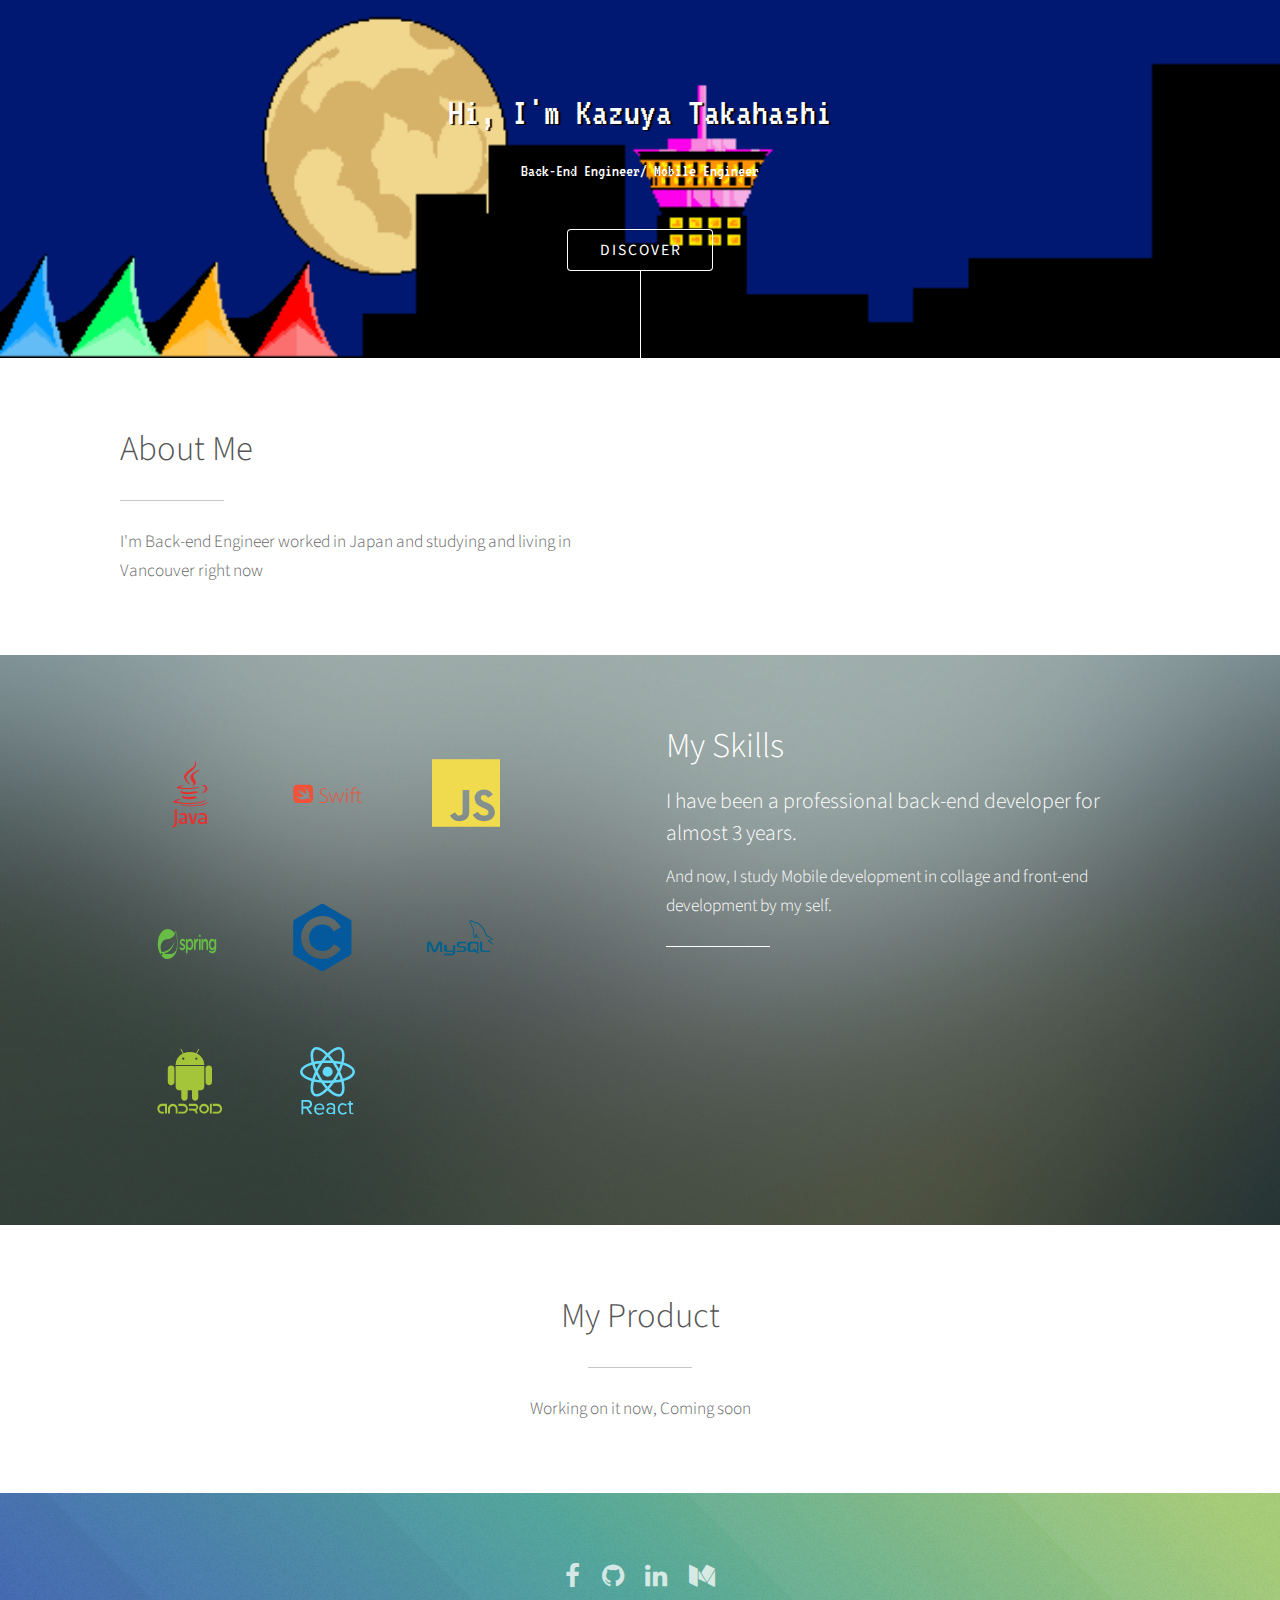
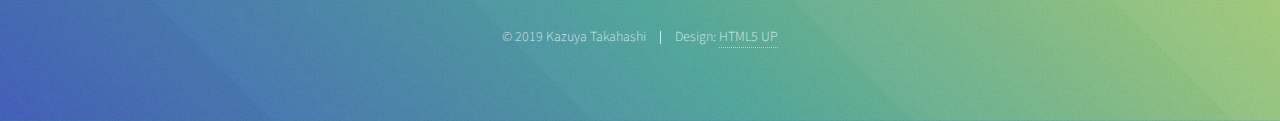
==== commit fc91ba68: "Updates" ====
--- a/index.html
+++ b/index.html
@@ -1,5 +1,5 @@
-<!DOCTYPE html><html><head><meta charSet="utf-8"/><meta http-equiv="x-ua-compatible" content="ie=edge"/><meta name="viewport" content="width=device-width, initial-scale=1, shrink-to-fit=no"/><style data-href="/MyPortfolio/styles.282c39c2526771d9f499.css">@import url(https://fonts.googleapis.com/css?family=Source+Sans+Pro:300,300italic,400,400italic);
+<!DOCTYPE html><html><head><meta charSet="utf-8"/><meta http-equiv="x-ua-compatible" content="ie=edge"/><meta name="viewport" content="width=device-width, initial-scale=1, shrink-to-fit=no"/><style data-href="/commons.3b11fb6872bd136f66ba.css">@import url(https://fonts.googleapis.com/css?family=Source+Sans+Pro:300,300italic,400,400italic);
 /*!
  *  Font Awesome 4.7.0 by @davegandy - http://fontawesome.io - @fontawesome
  *  License - http://fontawesome.io/license (Font: SIL OFL 1.1, CSS: MIT License)
- */@font-face{font-family:FontAwesome;src:url(/MyPortfolio/static/fontawesome-webfont-674f50d287a8c48dc19ba404d20fe713.eot);src:url(/MyPortfolio/static/fontawesome-webfont-674f50d287a8c48dc19ba404d20fe713.eot?#iefix&v=4.7.0) format("embedded-opentype"),url(/MyPortfolio/static/fontawesome-webfont-af7ae505a9eed503f8b8e6982036873e.woff2) format("woff2"),url(/MyPortfolio/static/fontawesome-webfont-fee66e712a8a08eef5805a46892932ad.woff) format("woff"),url(/MyPortfolio/static/fontawesome-webfont-b06871f281fee6b241d60582ae9369b9.ttf) format("truetype"),url(/MyPortfolio/static/fontawesome-webfont-912ec66d7572ff821749319396470bde.svg#fontawesomeregular) format("svg");font-weight:400;font-style:normal}.fa{display:inline-block;font:normal normal normal 14px/1 FontAwesome;font-size:inherit;text-rendering:auto;-webkit-font-smoothing:antialiased;-moz-osx-font-smoothing:grayscale}.fa-lg{font-size:1.33333333em;line-height:.75em;vertical-align:-15%}.fa-2x{font-size:2em}.fa-3x{font-size:3em}.fa-4x{font-size:4em}.fa-5x{font-size:5em}.fa-fw{width:1.28571429em;text-align:center}.fa-ul{padding-left:0;margin-left:2.14285714em;list-style-type:none}.fa-ul>li{position:relative}.fa-li{position:absolute;left:-2.14285714em;width:2.14285714em;top:.14285714em;text-align:center}.fa-li.fa-lg{left:-1.85714286em}.fa-border{padding:.2em .25em .15em;border:.08em solid #eee;border-radius:.1em}.fa-pull-left{float:left}.fa-pull-right{float:right}.fa.fa-pull-left{margin-right:.3em}.fa.fa-pull-right{margin-left:.3em}.pull-right{float:right}.pull-left{float:left}.fa.pull-left{margin-right:.3em}.fa.pull-right{margin-left:.3em}.fa-spin{-webkit-animation:fa-spin 2s linear infinite;animation:fa-spin 2s linear infinite}.fa-pulse{-webkit-animation:fa-spin 1s steps(8) infinite;animation:fa-spin 1s steps(8) infinite}@-webkit-keyframes fa-spin{0%{-webkit-transform:rotate(0deg);transform:rotate(0deg)}to{-webkit-transform:rotate(359deg);transform:rotate(359deg)}}@keyframes fa-spin{0%{-webkit-transform:rotate(0deg);transform:rotate(0deg)}to{-webkit-transform:rotate(359deg);transform:rotate(359deg)}}.fa-rotate-90{-ms-filter:"progid:DXImageTransform.Microsoft.BasicImage(rotation=1)";-webkit-transform:rotate(90deg);transform:rotate(90deg)}.fa-rotate-180{-ms-filter:"progid:DXImageTransform.Microsoft.BasicImage(rotation=2)";-webkit-transform:rotate(180deg);transform:rotate(180deg)}.fa-rotate-270{-ms-filter:"progid:DXImageTransform.Microsoft.BasicImage(rotation=3)";-webkit-transform:rotate(270deg);transform:rotate(270deg)}.fa-flip-horizontal{-ms-filter:"progid:DXImageTransform.Microsoft.BasicImage(rotation=0, mirror=1)";-webkit-transform:scaleX(-1);transform:scaleX(-1)}.fa-flip-vertical{-ms-filter:"progid:DXImageTransform.Microsoft.BasicImage(rotation=2, mirror=1)";-webkit-transform:scaleY(-1);transform:scaleY(-1)}:root .fa-flip-horizontal,:root .fa-flip-vertical,:root .fa-rotate-90,:root .fa-rotate-180,:root .fa-rotate-270{-webkit-filter:none;filter:none}.fa-stack{position:relative;display:inline-block;width:2em;height:2em;line-height:2em;vertical-align:middle}.fa-stack-1x,.fa-stack-2x{position:absolute;left:0;width:100%;text-align:center}.fa-stack-1x{line-height:inherit}.fa-stack-2x{font-size:2em}.fa-inverse{color:#fff}.fa-glass:before{content:"\F000"}.fa-music:before{content:"\F001"}.fa-search:before{content:"\F002"}.fa-envelope-o:before{content:"\F003"}.fa-heart:before{content:"\F004"}.fa-star:before{content:"\F005"}.fa-star-o:before{content:"\F006"}.fa-user:before{content:"\F007"}.fa-film:before{content:"\F008"}.fa-th-large:before{content:"\F009"}.fa-th:before{content:"\F00A"}.fa-th-list:before{content:"\F00B"}.fa-check:before{content:"\F00C"}.fa-close:before,.fa-remove:before,.fa-times:before{content:"\F00D"}.fa-search-plus:before{content:"\F00E"}.fa-search-minus:before{content:"\F010"}.fa-power-off:before{content:"\F011"}.fa-signal:before{content:"\F012"}.fa-cog:before,.fa-gear:before{content:"\F013"}.fa-trash-o:before{content:"\F014"}.fa-home:before{content:"\F015"}.fa-file-o:before{content:"\F016"}.fa-clock-o:before{content:"\F017"}.fa-road:before{content:"\F018"}.fa-download:before{content:"\F019"}.fa-arrow-circle-o-down:before{content:"\F01A"}.fa-arrow-circle-o-up:before{content:"\F01B"}.fa-inbox:before{content:"\F01C"}.fa-play-circle-o:before{content:"\F01D"}.fa-repeat:before,.fa-rotate-right:before{content:"\F01E"}.fa-refresh:before{content:"\F021"}.fa-list-alt:before{content:"\F022"}.fa-lock:before{content:"\F023"}.fa-flag:before{content:"\F024"}.fa-headphones:before{content:"\F025"}.fa-volume-off:before{content:"\F026"}.fa-volume-down:before{content:"\F027"}.fa-volume-up:before{content:"\F028"}.fa-qrcode:before{content:"\F029"}.fa-barcode:before{content:"\F02A"}.fa-tag:before{content:"\F02B"}.fa-tags:before{content:"\F02C"}.fa-book:before{content:"\F02D"}.fa-bookmark:before{content:"\F02E"}.fa-print:before{content:"\F02F"}.fa-camera:before{content:"\F030"}.fa-font:before{content:"\F031"}.fa-bold:before{content:"\F032"}.fa-italic:before{content:"\F033"}.fa-text-height:before{content:"\F034"}.fa-text-width:before{content:"\F035"}.fa-align-left:before{content:"\F036"}.fa-align-center:before{content:"\F037"}.fa-align-right:before{content:"\F038"}.fa-align-justify:before{content:"\F039"}.fa-list:before{content:"\F03A"}.fa-dedent:before,.fa-outdent:before{content:"\F03B"}.fa-indent:before{content:"\F03C"}.fa-video-camera:before{content:"\F03D"}.fa-image:before,.fa-photo:before,.fa-picture-o:before{content:"\F03E"}.fa-pencil:before{content:"\F040"}.fa-map-marker:before{content:"\F041"}.fa-adjust:before{content:"\F042"}.fa-tint:before{content:"\F043"}.fa-edit:before,.fa-pencil-square-o:before{content:"\F044"}.fa-share-square-o:before{content:"\F045"}.fa-check-square-o:before{content:"\F046"}.fa-arrows:before{content:"\F047"}.fa-step-backward:before{content:"\F048"}.fa-fast-backward:before{content:"\F049"}.fa-backward:before{content:"\F04A"}.fa-play:before{content:"\F04B"}.fa-pause:before{content:"\F04C"}.fa-stop:before{content:"\F04D"}.fa-forward:before{content:"\F04E"}.fa-fast-forward:before{content:"\F050"}.fa-step-forward:before{content:"\F051"}.fa-eject:before{content:"\F052"}.fa-chevron-left:before{content:"\F053"}.fa-chevron-right:before{content:"\F054"}.fa-plus-circle:before{content:"\F055"}.fa-minus-circle:before{content:"\F056"}.fa-times-circle:before{content:"\F057"}.fa-check-circle:before{content:"\F058"}.fa-question-circle:before{content:"\F059"}.fa-info-circle:before{content:"\F05A"}.fa-crosshairs:before{content:"\F05B"}.fa-times-circle-o:before{content:"\F05C"}.fa-check-circle-o:before{content:"\F05D"}.fa-ban:before{content:"\F05E"}.fa-arrow-left:before{content:"\F060"}.fa-arrow-right:before{content:"\F061"}.fa-arrow-up:before{content:"\F062"}.fa-arrow-down:before{content:"\F063"}.fa-mail-forward:before,.fa-share:before{content:"\F064"}.fa-expand:before{content:"\F065"}.fa-compress:before{content:"\F066"}.fa-plus:before{content:"\F067"}.fa-minus:before{content:"\F068"}.fa-asterisk:before{content:"\F069"}.fa-exclamation-circle:before{content:"\F06A"}.fa-gift:before{content:"\F06B"}.fa-leaf:before{content:"\F06C"}.fa-fire:before{content:"\F06D"}.fa-eye:before{content:"\F06E"}.fa-eye-slash:before{content:"\F070"}.fa-exclamation-triangle:before,.fa-warning:before{content:"\F071"}.fa-plane:before{content:"\F072"}.fa-calendar:before{content:"\F073"}.fa-random:before{content:"\F074"}.fa-comment:before{content:"\F075"}.fa-magnet:before{content:"\F076"}.fa-chevron-up:before{content:"\F077"}.fa-chevron-down:before{content:"\F078"}.fa-retweet:before{content:"\F079"}.fa-shopping-cart:before{content:"\F07A"}.fa-folder:before{content:"\F07B"}.fa-folder-open:before{content:"\F07C"}.fa-arrows-v:before{content:"\F07D"}.fa-arrows-h:before{content:"\F07E"}.fa-bar-chart-o:before,.fa-bar-chart:before{content:"\F080"}.fa-twitter-square:before{content:"\F081"}.fa-facebook-square:before{content:"\F082"}.fa-camera-retro:before{content:"\F083"}.fa-key:before{content:"\F084"}.fa-cogs:before,.fa-gears:before{content:"\F085"}.fa-comments:before{content:"\F086"}.fa-thumbs-o-up:before{content:"\F087"}.fa-thumbs-o-down:before{content:"\F088"}.fa-star-half:before{content:"\F089"}.fa-heart-o:before{content:"\F08A"}.fa-sign-out:before{content:"\F08B"}.fa-linkedin-square:before{content:"\F08C"}.fa-thumb-tack:before{content:"\F08D"}.fa-external-link:before{content:"\F08E"}.fa-sign-in:before{content:"\F090"}.fa-trophy:before{content:"\F091"}.fa-github-square:before{content:"\F092"}.fa-upload:before{content:"\F093"}.fa-lemon-o:before{content:"\F094"}.fa-phone:before{content:"\F095"}.fa-square-o:before{content:"\F096"}.fa-bookmark-o:before{content:"\F097"}.fa-phone-square:before{content:"\F098"}.fa-twitter:before{content:"\F099"}.fa-facebook-f:before,.fa-facebook:before{content:"\F09A"}.fa-github:before{content:"\F09B"}.fa-unlock:before{content:"\F09C"}.fa-credit-card:before{content:"\F09D"}.fa-feed:before,.fa-rss:before{content:"\F09E"}.fa-hdd-o:before{content:"\F0A0"}.fa-bullhorn:before{content:"\F0A1"}.fa-bell:before{content:"\F0F3"}.fa-certificate:before{content:"\F0A3"}.fa-hand-o-right:before{content:"\F0A4"}.fa-hand-o-left:before{content:"\F0A5"}.fa-hand-o-up:before{content:"\F0A6"}.fa-hand-o-down:before{content:"\F0A7"}.fa-arrow-circle-left:before{content:"\F0A8"}.fa-arrow-circle-right:before{content:"\F0A9"}.fa-arrow-circle-up:before{content:"\F0AA"}.fa-arrow-circle-down:before{content:"\F0AB"}.fa-globe:before{content:"\F0AC"}.fa-wrench:before{content:"\F0AD"}.fa-tasks:before{content:"\F0AE"}.fa-filter:before{content:"\F0B0"}.fa-briefcase:before{content:"\F0B1"}.fa-arrows-alt:before{content:"\F0B2"}.fa-group:before,.fa-users:before{content:"\F0C0"}.fa-chain:before,.fa-link:before{content:"\F0C1"}.fa-cloud:before{content:"\F0C2"}.fa-flask:before{content:"\F0C3"}.fa-cut:before,.fa-scissors:before{content:"\F0C4"}.fa-copy:before,.fa-files-o:before{content:"\F0C5"}.fa-paperclip:before{content:"\F0C6"}.fa-floppy-o:before,.fa-save:before{content:"\F0C7"}.fa-square:before{content:"\F0C8"}.fa-bars:before,.fa-navicon:before,.fa-reorder:before{content:"\F0C9"}.fa-list-ul:before{content:"\F0CA"}.fa-list-ol:before{content:"\F0CB"}.fa-strikethrough:before{content:"\F0CC"}.fa-underline:before{content:"\F0CD"}.fa-table:before{content:"\F0CE"}.fa-magic:before{content:"\F0D0"}.fa-truck:before{content:"\F0D1"}.fa-pinterest:before{content:"\F0D2"}.fa-pinterest-square:before{content:"\F0D3"}.fa-google-plus-square:before{content:"\F0D4"}.fa-google-plus:before{content:"\F0D5"}.fa-money:before{content:"\F0D6"}.fa-caret-down:before{content:"\F0D7"}.fa-caret-up:before{content:"\F0D8"}.fa-caret-left:before{content:"\F0D9"}.fa-caret-right:before{content:"\F0DA"}.fa-columns:before{content:"\F0DB"}.fa-sort:before,.fa-unsorted:before{content:"\F0DC"}.fa-sort-desc:before,.fa-sort-down:before{content:"\F0DD"}.fa-sort-asc:before,.fa-sort-up:before{content:"\F0DE"}.fa-envelope:before{content:"\F0E0"}.fa-linkedin:before{content:"\F0E1"}.fa-rotate-left:before,.fa-undo:before{content:"\F0E2"}.fa-gavel:before,.fa-legal:before{content:"\F0E3"}.fa-dashboard:before,.fa-tachometer:before{content:"\F0E4"}.fa-comment-o:before{content:"\F0E5"}.fa-comments-o:before{content:"\F0E6"}.fa-bolt:before,.fa-flash:before{content:"\F0E7"}.fa-sitemap:before{content:"\F0E8"}.fa-umbrella:before{content:"\F0E9"}.fa-clipboard:before,.fa-paste:before{content:"\F0EA"}.fa-lightbulb-o:before{content:"\F0EB"}.fa-exchange:before{content:"\F0EC"}.fa-cloud-download:before{content:"\F0ED"}.fa-cloud-upload:before{content:"\F0EE"}.fa-user-md:before{content:"\F0F0"}.fa-stethoscope:before{content:"\F0F1"}.fa-suitcase:before{content:"\F0F2"}.fa-bell-o:before{content:"\F0A2"}.fa-coffee:before{content:"\F0F4"}.fa-cutlery:before{content:"\F0F5"}.fa-file-text-o:before{content:"\F0F6"}.fa-building-o:before{content:"\F0F7"}.fa-hospital-o:before{content:"\F0F8"}.fa-ambulance:before{content:"\F0F9"}.fa-medkit:before{content:"\F0FA"}.fa-fighter-jet:before{content:"\F0FB"}.fa-beer:before{content:"\F0FC"}.fa-h-square:before{content:"\F0FD"}.fa-plus-square:before{content:"\F0FE"}.fa-angle-double-left:before{content:"\F100"}.fa-angle-double-right:before{content:"\F101"}.fa-angle-double-up:before{content:"\F102"}.fa-angle-double-down:before{content:"\F103"}.fa-angle-left:before{content:"\F104"}.fa-angle-right:before{content:"\F105"}.fa-angle-up:before{content:"\F106"}.fa-angle-down:before{content:"\F107"}.fa-desktop:before{content:"\F108"}.fa-laptop:before{content:"\F109"}.fa-tablet:before{content:"\F10A"}.fa-mobile-phone:before,.fa-mobile:before{content:"\F10B"}.fa-circle-o:before{content:"\F10C"}.fa-quote-left:before{content:"\F10D"}.fa-quote-right:before{content:"\F10E"}.fa-spinner:before{content:"\F110"}.fa-circle:before{content:"\F111"}.fa-mail-reply:before,.fa-reply:before{content:"\F112"}.fa-github-alt:before{content:"\F113"}.fa-folder-o:before{content:"\F114"}.fa-folder-open-o:before{content:"\F115"}.fa-smile-o:before{content:"\F118"}.fa-frown-o:before{content:"\F119"}.fa-meh-o:before{content:"\F11A"}.fa-gamepad:before{content:"\F11B"}.fa-keyboard-o:before{content:"\F11C"}.fa-flag-o:before{content:"\F11D"}.fa-flag-checkered:before{content:"\F11E"}.fa-terminal:before{content:"\F120"}.fa-code:before{content:"\F121"}.fa-mail-reply-all:before,.fa-reply-all:before{content:"\F122"}.fa-star-half-empty:before,.fa-star-half-full:before,.fa-star-half-o:before{content:"\F123"}.fa-location-arrow:before{content:"\F124"}.fa-crop:before{content:"\F125"}.fa-code-fork:before{content:"\F126"}.fa-chain-broken:before,.fa-unlink:before{content:"\F127"}.fa-question:before{content:"\F128"}.fa-info:before{content:"\F129"}.fa-exclamation:before{content:"\F12A"}.fa-superscript:before{content:"\F12B"}.fa-subscript:before{content:"\F12C"}.fa-eraser:before{content:"\F12D"}.fa-puzzle-piece:before{content:"\F12E"}.fa-microphone:before{content:"\F130"}.fa-microphone-slash:before{content:"\F131"}.fa-shield:before{content:"\F132"}.fa-calendar-o:before{content:"\F133"}.fa-fire-extinguisher:before{content:"\F134"}.fa-rocket:before{content:"\F135"}.fa-maxcdn:before{content:"\F136"}.fa-chevron-circle-left:before{content:"\F137"}.fa-chevron-circle-right:before{content:"\F138"}.fa-chevron-circle-up:before{content:"\F139"}.fa-chevron-circle-down:before{content:"\F13A"}.fa-html5:before{content:"\F13B"}.fa-css3:before{content:"\F13C"}.fa-anchor:before{content:"\F13D"}.fa-unlock-alt:before{content:"\F13E"}.fa-bullseye:before{content:"\F140"}.fa-ellipsis-h:before{content:"\F141"}.fa-ellipsis-v:before{content:"\F142"}.fa-rss-square:before{content:"\F143"}.fa-play-circle:before{content:"\F144"}.fa-ticket:before{content:"\F145"}.fa-minus-square:before{content:"\F146"}.fa-minus-square-o:before{content:"\F147"}.fa-level-up:before{content:"\F148"}.fa-level-down:before{content:"\F149"}.fa-check-square:before{content:"\F14A"}.fa-pencil-square:before{content:"\F14B"}.fa-external-link-square:before{content:"\F14C"}.fa-share-square:before{content:"\F14D"}.fa-compass:before{content:"\F14E"}.fa-caret-square-o-down:before,.fa-toggle-down:before{content:"\F150"}.fa-caret-square-o-up:before,.fa-toggle-up:before{content:"\F151"}.fa-caret-square-o-right:before,.fa-toggle-right:before{content:"\F152"}.fa-eur:before,.fa-euro:before{content:"\F153"}.fa-gbp:before{content:"\F154"}.fa-dollar:before,.fa-usd:before{content:"\F155"}.fa-inr:before,.fa-rupee:before{content:"\F156"}.fa-cny:before,.fa-jpy:before,.fa-rmb:before,.fa-yen:before{content:"\F157"}.fa-rouble:before,.fa-rub:before,.fa-ruble:before{content:"\F158"}.fa-krw:before,.fa-won:before{content:"\F159"}.fa-bitcoin:before,.fa-btc:before{content:"\F15A"}.fa-file:before{content:"\F15B"}.fa-file-text:before{content:"\F15C"}.fa-sort-alpha-asc:before{content:"\F15D"}.fa-sort-alpha-desc:before{content:"\F15E"}.fa-sort-amount-asc:before{content:"\F160"}.fa-sort-amount-desc:before{content:"\F161"}.fa-sort-numeric-asc:before{content:"\F162"}.fa-sort-numeric-desc:before{content:"\F163"}.fa-thumbs-up:before{content:"\F164"}.fa-thumbs-down:before{content:"\F165"}.fa-youtube-square:before{content:"\F166"}.fa-youtube:before{content:"\F167"}.fa-xing:before{content:"\F168"}.fa-xing-square:before{content:"\F169"}.fa-youtube-play:before{content:"\F16A"}.fa-dropbox:before{content:"\F16B"}.fa-stack-overflow:before{content:"\F16C"}.fa-instagram:before{content:"\F16D"}.fa-flickr:before{content:"\F16E"}.fa-adn:before{content:"\F170"}.fa-bitbucket:before{content:"\F171"}.fa-bitbucket-square:before{content:"\F172"}.fa-tumblr:before{content:"\F173"}.fa-tumblr-square:before{content:"\F174"}.fa-long-arrow-down:before{content:"\F175"}.fa-long-arrow-up:before{content:"\F176"}.fa-long-arrow-left:before{content:"\F177"}.fa-long-arrow-right:before{content:"\F178"}.fa-apple:before{content:"\F179"}.fa-windows:before{content:"\F17A"}.fa-android:before{content:"\F17B"}.fa-linux:before{content:"\F17C"}.fa-dribbble:before{content:"\F17D"}.fa-skype:before{content:"\F17E"}.fa-foursquare:before{content:"\F180"}.fa-trello:before{content:"\F181"}.fa-female:before{content:"\F182"}.fa-male:before{content:"\F183"}.fa-gittip:before,.fa-gratipay:before{content:"\F184"}.fa-sun-o:before{content:"\F185"}.fa-moon-o:before{content:"\F186"}.fa-archive:before{content:"\F187"}.fa-bug:before{content:"\F188"}.fa-vk:before{content:"\F189"}.fa-weibo:before{content:"\F18A"}.fa-renren:before{content:"\F18B"}.fa-pagelines:before{content:"\F18C"}.fa-stack-exchange:before{content:"\F18D"}.fa-arrow-circle-o-right:before{content:"\F18E"}.fa-arrow-circle-o-left:before{content:"\F190"}.fa-caret-square-o-left:before,.fa-toggle-left:before{content:"\F191"}.fa-dot-circle-o:before{content:"\F192"}.fa-wheelchair:before{content:"\F193"}.fa-vimeo-square:before{content:"\F194"}.fa-try:before,.fa-turkish-lira:before{content:"\F195"}.fa-plus-square-o:before{content:"\F196"}.fa-space-shuttle:before{content:"\F197"}.fa-slack:before{content:"\F198"}.fa-envelope-square:before{content:"\F199"}.fa-wordpress:before{content:"\F19A"}.fa-openid:before{content:"\F19B"}.fa-bank:before,.fa-institution:before,.fa-university:before{content:"\F19C"}.fa-graduation-cap:before,.fa-mortar-board:before{content:"\F19D"}.fa-yahoo:before{content:"\F19E"}.fa-google:before{content:"\F1A0"}.fa-reddit:before{content:"\F1A1"}.fa-reddit-square:before{content:"\F1A2"}.fa-stumbleupon-circle:before{content:"\F1A3"}.fa-stumbleupon:before{content:"\F1A4"}.fa-delicious:before{content:"\F1A5"}.fa-digg:before{content:"\F1A6"}.fa-pied-piper-pp:before{content:"\F1A7"}.fa-pied-piper-alt:before{content:"\F1A8"}.fa-drupal:before{content:"\F1A9"}.fa-joomla:before{content:"\F1AA"}.fa-language:before{content:"\F1AB"}.fa-fax:before{content:"\F1AC"}.fa-building:before{content:"\F1AD"}.fa-child:before{content:"\F1AE"}.fa-paw:before{content:"\F1B0"}.fa-spoon:before{content:"\F1B1"}.fa-cube:before{content:"\F1B2"}.fa-cubes:before{content:"\F1B3"}.fa-behance:before{content:"\F1B4"}.fa-behance-square:before{content:"\F1B5"}.fa-steam:before{content:"\F1B6"}.fa-steam-square:before{content:"\F1B7"}.fa-recycle:before{content:"\F1B8"}.fa-automobile:before,.fa-car:before{content:"\F1B9"}.fa-cab:before,.fa-taxi:before{content:"\F1BA"}.fa-tree:before{content:"\F1BB"}.fa-spotify:before{content:"\F1BC"}.fa-deviantart:before{content:"\F1BD"}.fa-soundcloud:before{content:"\F1BE"}.fa-database:before{content:"\F1C0"}.fa-file-pdf-o:before{content:"\F1C1"}.fa-file-word-o:before{content:"\F1C2"}.fa-file-excel-o:before{content:"\F1C3"}.fa-file-powerpoint-o:before{content:"\F1C4"}.fa-file-image-o:before,.fa-file-photo-o:before,.fa-file-picture-o:before{content:"\F1C5"}.fa-file-archive-o:before,.fa-file-zip-o:before{content:"\F1C6"}.fa-file-audio-o:before,.fa-file-sound-o:before{content:"\F1C7"}.fa-file-movie-o:before,.fa-file-video-o:before{content:"\F1C8"}.fa-file-code-o:before{content:"\F1C9"}.fa-vine:before{content:"\F1CA"}.fa-codepen:before{content:"\F1CB"}.fa-jsfiddle:before{content:"\F1CC"}.fa-life-bouy:before,.fa-life-buoy:before,.fa-life-ring:before,.fa-life-saver:before,.fa-support:before{content:"\F1CD"}.fa-circle-o-notch:before{content:"\F1CE"}.fa-ra:before,.fa-rebel:before,.fa-resistance:before{content:"\F1D0"}.fa-empire:before,.fa-ge:before{content:"\F1D1"}.fa-git-square:before{content:"\F1D2"}.fa-git:before{content:"\F1D3"}.fa-hacker-news:before,.fa-y-combinator-square:before,.fa-yc-square:before{content:"\F1D4"}.fa-tencent-weibo:before{content:"\F1D5"}.fa-qq:before{content:"\F1D6"}.fa-wechat:before,.fa-weixin:before{content:"\F1D7"}.fa-paper-plane:before,.fa-send:before{content:"\F1D8"}.fa-paper-plane-o:before,.fa-send-o:before{content:"\F1D9"}.fa-history:before{content:"\F1DA"}.fa-circle-thin:before{content:"\F1DB"}.fa-header:before{content:"\F1DC"}.fa-paragraph:before{content:"\F1DD"}.fa-sliders:before{content:"\F1DE"}.fa-share-alt:before{content:"\F1E0"}.fa-share-alt-square:before{content:"\F1E1"}.fa-bomb:before{content:"\F1E2"}.fa-futbol-o:before,.fa-soccer-ball-o:before{content:"\F1E3"}.fa-tty:before{content:"\F1E4"}.fa-binoculars:before{content:"\F1E5"}.fa-plug:before{content:"\F1E6"}.fa-slideshare:before{content:"\F1E7"}.fa-twitch:before{content:"\F1E8"}.fa-yelp:before{content:"\F1E9"}.fa-newspaper-o:before{content:"\F1EA"}.fa-wifi:before{content:"\F1EB"}.fa-calculator:before{content:"\F1EC"}.fa-paypal:before{content:"\F1ED"}.fa-google-wallet:before{content:"\F1EE"}.fa-cc-visa:before{content:"\F1F0"}.fa-cc-mastercard:before{content:"\F1F1"}.fa-cc-discover:before{content:"\F1F2"}.fa-cc-amex:before{content:"\F1F3"}.fa-cc-paypal:before{content:"\F1F4"}.fa-cc-stripe:before{content:"\F1F5"}.fa-bell-slash:before{content:"\F1F6"}.fa-bell-slash-o:before{content:"\F1F7"}.fa-trash:before{content:"\F1F8"}.fa-copyright:before{content:"\F1F9"}.fa-at:before{content:"\F1FA"}.fa-eyedropper:before{content:"\F1FB"}.fa-paint-brush:before{content:"\F1FC"}.fa-birthday-cake:before{content:"\F1FD"}.fa-area-chart:before{content:"\F1FE"}.fa-pie-chart:before{content:"\F200"}.fa-line-chart:before{content:"\F201"}.fa-lastfm:before{content:"\F202"}.fa-lastfm-square:before{content:"\F203"}.fa-toggle-off:before{content:"\F204"}.fa-toggle-on:before{content:"\F205"}.fa-bicycle:before{content:"\F206"}.fa-bus:before{content:"\F207"}.fa-ioxhost:before{content:"\F208"}.fa-angellist:before{content:"\F209"}.fa-cc:before{content:"\F20A"}.fa-ils:before,.fa-shekel:before,.fa-sheqel:before{content:"\F20B"}.fa-meanpath:before{content:"\F20C"}.fa-buysellads:before{content:"\F20D"}.fa-connectdevelop:before{content:"\F20E"}.fa-dashcube:before{content:"\F210"}.fa-forumbee:before{content:"\F211"}.fa-leanpub:before{content:"\F212"}.fa-sellsy:before{content:"\F213"}.fa-shirtsinbulk:before{content:"\F214"}.fa-simplybuilt:before{content:"\F215"}.fa-skyatlas:before{content:"\F216"}.fa-cart-plus:before{content:"\F217"}.fa-cart-arrow-down:before{content:"\F218"}.fa-diamond:before{content:"\F219"}.fa-ship:before{content:"\F21A"}.fa-user-secret:before{content:"\F21B"}.fa-motorcycle:before{content:"\F21C"}.fa-street-view:before{content:"\F21D"}.fa-heartbeat:before{content:"\F21E"}.fa-venus:before{content:"\F221"}.fa-mars:before{content:"\F222"}.fa-mercury:before{content:"\F223"}.fa-intersex:before,.fa-transgender:before{content:"\F224"}.fa-transgender-alt:before{content:"\F225"}.fa-venus-double:before{content:"\F226"}.fa-mars-double:before{content:"\F227"}.fa-venus-mars:before{content:"\F228"}.fa-mars-stroke:before{content:"\F229"}.fa-mars-stroke-v:before{content:"\F22A"}.fa-mars-stroke-h:before{content:"\F22B"}.fa-neuter:before{content:"\F22C"}.fa-genderless:before{content:"\F22D"}.fa-facebook-official:before{content:"\F230"}.fa-pinterest-p:before{content:"\F231"}.fa-whatsapp:before{content:"\F232"}.fa-server:before{content:"\F233"}.fa-user-plus:before{content:"\F234"}.fa-user-times:before{content:"\F235"}.fa-bed:before,.fa-hotel:before{content:"\F236"}.fa-viacoin:before{content:"\F237"}.fa-train:before{content:"\F238"}.fa-subway:before{content:"\F239"}.fa-medium:before{content:"\F23A"}.fa-y-combinator:before,.fa-yc:before{content:"\F23B"}.fa-optin-monster:before{content:"\F23C"}.fa-opencart:before{content:"\F23D"}.fa-expeditedssl:before{content:"\F23E"}.fa-battery-4:before,.fa-battery-full:before,.fa-battery:before{content:"\F240"}.fa-battery-3:before,.fa-battery-three-quarters:before{content:"\F241"}.fa-battery-2:before,.fa-battery-half:before{content:"\F242"}.fa-battery-1:before,.fa-battery-quarter:before{content:"\F243"}.fa-battery-0:before,.fa-battery-empty:before{content:"\F244"}.fa-mouse-pointer:before{content:"\F245"}.fa-i-cursor:before{content:"\F246"}.fa-object-group:before{content:"\F247"}.fa-object-ungroup:before{content:"\F248"}.fa-sticky-note:before{content:"\F249"}.fa-sticky-note-o:before{content:"\F24A"}.fa-cc-jcb:before{content:"\F24B"}.fa-cc-diners-club:before{content:"\F24C"}.fa-clone:before{content:"\F24D"}.fa-balance-scale:before{content:"\F24E"}.fa-hourglass-o:before{content:"\F250"}.fa-hourglass-1:before,.fa-hourglass-start:before{content:"\F251"}.fa-hourglass-2:before,.fa-hourglass-half:before{content:"\F252"}.fa-hourglass-3:before,.fa-hourglass-end:before{content:"\F253"}.fa-hourglass:before{content:"\F254"}.fa-hand-grab-o:before,.fa-hand-rock-o:before{content:"\F255"}.fa-hand-paper-o:before,.fa-hand-stop-o:before{content:"\F256"}.fa-hand-scissors-o:before{content:"\F257"}.fa-hand-lizard-o:before{content:"\F258"}.fa-hand-spock-o:before{content:"\F259"}.fa-hand-pointer-o:before{content:"\F25A"}.fa-hand-peace-o:before{content:"\F25B"}.fa-trademark:before{content:"\F25C"}.fa-registered:before{content:"\F25D"}.fa-creative-commons:before{content:"\F25E"}.fa-gg:before{content:"\F260"}.fa-gg-circle:before{content:"\F261"}.fa-tripadvisor:before{content:"\F262"}.fa-odnoklassniki:before{content:"\F263"}.fa-odnoklassniki-square:before{content:"\F264"}.fa-get-pocket:before{content:"\F265"}.fa-wikipedia-w:before{content:"\F266"}.fa-safari:before{content:"\F267"}.fa-chrome:before{content:"\F268"}.fa-firefox:before{content:"\F269"}.fa-opera:before{content:"\F26A"}.fa-internet-explorer:before{content:"\F26B"}.fa-television:before,.fa-tv:before{content:"\F26C"}.fa-contao:before{content:"\F26D"}.fa-500px:before{content:"\F26E"}.fa-amazon:before{content:"\F270"}.fa-calendar-plus-o:before{content:"\F271"}.fa-calendar-minus-o:before{content:"\F272"}.fa-calendar-times-o:before{content:"\F273"}.fa-calendar-check-o:before{content:"\F274"}.fa-industry:before{content:"\F275"}.fa-map-pin:before{content:"\F276"}.fa-map-signs:before{content:"\F277"}.fa-map-o:before{content:"\F278"}.fa-map:before{content:"\F279"}.fa-commenting:before{content:"\F27A"}.fa-commenting-o:before{content:"\F27B"}.fa-houzz:before{content:"\F27C"}.fa-vimeo:before{content:"\F27D"}.fa-black-tie:before{content:"\F27E"}.fa-fonticons:before{content:"\F280"}.fa-reddit-alien:before{content:"\F281"}.fa-edge:before{content:"\F282"}.fa-credit-card-alt:before{content:"\F283"}.fa-codiepie:before{content:"\F284"}.fa-modx:before{content:"\F285"}.fa-fort-awesome:before{content:"\F286"}.fa-usb:before{content:"\F287"}.fa-product-hunt:before{content:"\F288"}.fa-mixcloud:before{content:"\F289"}.fa-scribd:before{content:"\F28A"}.fa-pause-circle:before{content:"\F28B"}.fa-pause-circle-o:before{content:"\F28C"}.fa-stop-circle:before{content:"\F28D"}.fa-stop-circle-o:before{content:"\F28E"}.fa-shopping-bag:before{content:"\F290"}.fa-shopping-basket:before{content:"\F291"}.fa-hashtag:before{content:"\F292"}.fa-bluetooth:before{content:"\F293"}.fa-bluetooth-b:before{content:"\F294"}.fa-percent:before{content:"\F295"}.fa-gitlab:before{content:"\F296"}.fa-wpbeginner:before{content:"\F297"}.fa-wpforms:before{content:"\F298"}.fa-envira:before{content:"\F299"}.fa-universal-access:before{content:"\F29A"}.fa-wheelchair-alt:before{content:"\F29B"}.fa-question-circle-o:before{content:"\F29C"}.fa-blind:before{content:"\F29D"}.fa-audio-description:before{content:"\F29E"}.fa-volume-control-phone:before{content:"\F2A0"}.fa-braille:before{content:"\F2A1"}.fa-assistive-listening-systems:before{content:"\F2A2"}.fa-american-sign-language-interpreting:before,.fa-asl-interpreting:before{content:"\F2A3"}.fa-deaf:before,.fa-deafness:before,.fa-hard-of-hearing:before{content:"\F2A4"}.fa-glide:before{content:"\F2A5"}.fa-glide-g:before{content:"\F2A6"}.fa-sign-language:before,.fa-signing:before{content:"\F2A7"}.fa-low-vision:before{content:"\F2A8"}.fa-viadeo:before{content:"\F2A9"}.fa-viadeo-square:before{content:"\F2AA"}.fa-snapchat:before{content:"\F2AB"}.fa-snapchat-ghost:before{content:"\F2AC"}.fa-snapchat-square:before{content:"\F2AD"}.fa-pied-piper:before{content:"\F2AE"}.fa-first-order:before{content:"\F2B0"}.fa-yoast:before{content:"\F2B1"}.fa-themeisle:before{content:"\F2B2"}.fa-google-plus-circle:before,.fa-google-plus-official:before{content:"\F2B3"}.fa-fa:before,.fa-font-awesome:before{content:"\F2B4"}.fa-handshake-o:before{content:"\F2B5"}.fa-envelope-open:before{content:"\F2B6"}.fa-envelope-open-o:before{content:"\F2B7"}.fa-linode:before{content:"\F2B8"}.fa-address-book:before{content:"\F2B9"}.fa-address-book-o:before{content:"\F2BA"}.fa-address-card:before,.fa-vcard:before{content:"\F2BB"}.fa-address-card-o:before,.fa-vcard-o:before{content:"\F2BC"}.fa-user-circle:before{content:"\F2BD"}.fa-user-circle-o:before{content:"\F2BE"}.fa-user-o:before{content:"\F2C0"}.fa-id-badge:before{content:"\F2C1"}.fa-drivers-license:before,.fa-id-card:before{content:"\F2C2"}.fa-drivers-license-o:before,.fa-id-card-o:before{content:"\F2C3"}.fa-quora:before{content:"\F2C4"}.fa-free-code-camp:before{content:"\F2C5"}.fa-telegram:before{content:"\F2C6"}.fa-thermometer-4:before,.fa-thermometer-full:before,.fa-thermometer:before{content:"\F2C7"}.fa-thermometer-3:before,.fa-thermometer-three-quarters:before{content:"\F2C8"}.fa-thermometer-2:before,.fa-thermometer-half:before{content:"\F2C9"}.fa-thermometer-1:before,.fa-thermometer-quarter:before{content:"\F2CA"}.fa-thermometer-0:before,.fa-thermometer-empty:before{content:"\F2CB"}.fa-shower:before{content:"\F2CC"}.fa-bath:before,.fa-bathtub:before,.fa-s15:before{content:"\F2CD"}.fa-podcast:before{content:"\F2CE"}.fa-window-maximize:before{content:"\F2D0"}.fa-window-minimize:before{content:"\F2D1"}.fa-window-restore:before{content:"\F2D2"}.fa-times-rectangle:before,.fa-window-close:before{content:"\F2D3"}.fa-times-rectangle-o:before,.fa-window-close-o:before{content:"\F2D4"}.fa-bandcamp:before{content:"\F2D5"}.fa-grav:before{content:"\F2D6"}.fa-etsy:before{content:"\F2D7"}.fa-imdb:before{content:"\F2D8"}.fa-ravelry:before{content:"\F2D9"}.fa-eercast:before{content:"\F2DA"}.fa-microchip:before{content:"\F2DB"}.fa-snowflake-o:before{content:"\F2DC"}.fa-superpowers:before{content:"\F2DD"}.fa-wpexplorer:before{content:"\F2DE"}.fa-meetup:before{content:"\F2E0"}.sr-only{position:absolute;width:1px;height:1px;padding:0;margin:-1px;overflow:hidden;clip:rect(0,0,0,0);border:0}.sr-only-focusable:active,.sr-only-focusable:focus{position:static;width:auto;height:auto;margin:0;overflow:visible;clip:auto}@media screen and (min-width:981px){.grid-wrapper{display:grid;grid-gap:0 2.25em;grid-template-columns:repeat(12,1fr);margin:0 auto;width:90%}.col-1{grid-column:span 1}.col-2{grid-column:span 2}.col-3{grid-column:span 3}.col-4{grid-column:span 4}.col-5{grid-column:span 5}.col-6{grid-column:span 6}.col-7{grid-column:span 7}.col-8{grid-column:span 8}.col-9{grid-column:span 9}.col-10{grid-column:span 10}.col-11{grid-column:span 11}.col-12{grid-column:span 12}}@media screen and (min-width:1141px){.grid-wrapper{grid-gap:0 3em;width:60em}}a,abbr,acronym,address,applet,article,aside,audio,b,big,blockquote,body,canvas,caption,center,cite,code,dd,del,details,dfn,div,dl,dt,em,embed,fieldset,figcaption,figure,footer,form,h1,h2,h3,h4,h5,h6,header,hgroup,html,i,iframe,img,ins,kbd,label,legend,li,mark,menu,nav,object,ol,output,p,pre,q,ruby,s,samp,section,small,span,strike,strong,sub,summary,sup,table,tbody,td,tfoot,th,thead,time,tr,tt,u,ul,var,video{margin:0;padding:0;border:0;font-size:100%;font:inherit;vertical-align:baseline}article,aside,details,figcaption,figure,footer,header,hgroup,menu,nav,section{display:block}body{line-height:1}ol,ul{list-style:none}blockquote,q{quotes:none}blockquote:after,blockquote:before,q:after,q:before{content:"";content:none}table{border-collapse:collapse;border-spacing:0}body{-webkit-text-size-adjust:none}*,:after,:before{box-sizing:border-box}body{background:#fff}body .body.is-loading *,body .body.is-loading :after,body .body.is-loading :before{-webkit-animation:none!important;animation:none!important;-webkit-transition:none!important;transition:none!important}body,input,select,textarea{color:#666;font-family:Source Sans Pro,Helvetica,sans-serif;font-size:16pt;font-weight:300;line-height:1.65em}a{-webkit-transition:color .2s ease-in-out,border-color .2s ease-in-out;transition:color .2s ease-in-out,border-color .2s ease-in-out;border-bottom:1px dotted #666;color:inherit;text-decoration:none}a:hover{border-bottom-color:transparent!important;color:#6bd4c8}b,strong{color:#555;font-weight:400}em,i{font-style:italic}p{margin:0 0 2em}h1,h2,h3,h4,h5,h6{color:#555;line-height:1em;margin:0 0 1em}h1 a,h2 a,h3 a,h4 a,h5 a,h6 a{color:inherit;text-decoration:none}h1{font-size:2.25em}h1,h2{line-height:1.35em}h2{font-size:2em}h3{font-size:1.35em}h3,h4{line-height:1.5em}h4{font-size:1.25em}h5{font-size:.9em}h5,h6{line-height:1.5em}h6{font-size:.7em}sub{top:.5em}sub,sup{font-size:.8em;position:relative}sup{top:-.5em}hr{border:0;border-bottom:1px solid hsla(0,0%,56.5%,.5);margin:2em 0}hr.major{margin:3em 0}blockquote{border-left:4px solid hsla(0,0%,56.5%,.5);font-style:italic;margin:0 0 2em;padding:.5em 0 .5em 2em}code{background:hsla(0,0%,56.5%,.075);border-radius:4px;border:1px solid hsla(0,0%,56.5%,.5);margin:0 .25em;padding:.25em .65em}code,pre{font-family:Courier New,monospace;font-size:.9em}pre{-webkit-overflow-scrolling:touch;margin:0 0 2em}pre code{display:block;line-height:1.75em;padding:1em 1.5em;overflow-x:auto}.align-left{text-align:left}.align-center{text-align:center}.align-right{text-align:right}article.special,section.special{text-align:center}header p{color:#999;margin:0 0 1.5em;position:relative}header h2+p{font-size:1.25em;line-height:1.5em;margin-top:-1em}header h3+p{font-size:1.1em;line-height:1.5em;margin-top:-.8em}header h4+p,header h5+p,header h6+p{font-size:.9em;line-height:1.5em;margin-top:-.6em}header.major{margin:0 0 1em}header.major:after{background:hsla(0,0%,56.5%,.5);content:"";display:inline-block;height:1px;margin-top:1.5em;width:6em}header.major h2,header.major h3,header.major h4,header.major h5,header.major h6{margin:0}header.major p{margin:.7em 0 0}header.special{text-align:center}form{margin:0 0 2em}label{color:#555;display:block;font-size:.9em;font-weight:400;margin:0 0 1em}input[type=email],input[type=password],input[type=text],select,textarea{-moz-appearance:none;-webkit-appearance:none;-ms-appearance:none;appearance:none;background:hsla(0,0%,56.5%,.075);border-radius:4px;border:none;border:1px solid hsla(0,0%,56.5%,.5);color:inherit;display:block;outline:0;padding:0 1em;text-decoration:none;width:100%}input[type=email]:invalid,input[type=password]:invalid,input[type=text]:invalid,select:invalid,textarea:invalid{box-shadow:none}input[type=email]:focus,input[type=password]:focus,input[type=text]:focus,select:focus,textarea:focus{border-color:#6bd4c8}.select-wrapper{text-decoration:none;display:block;position:relative}.select-wrapper:before{-moz-osx-font-smoothing:grayscale;-webkit-font-smoothing:antialiased;font-family:FontAwesome;font-style:normal;font-weight:400;text-transform:none!important;color:hsla(0,0%,56.5%,.5);content:"\F078";display:block;height:2.75em;line-height:2.75em;pointer-events:none;position:absolute;right:0;text-align:center;top:0;width:2.75em}.select-wrapper select::-ms-expand{display:none}input[type=email],input[type=password],input[type=text],select{height:2.75em}textarea{padding:.75em 1em}input[type=checkbox],input[type=radio]{-moz-appearance:none;-webkit-appearance:none;-ms-appearance:none;appearance:none;display:block;float:left;margin-right:-2em;opacity:0;width:1em;z-index:-1}input[type=checkbox]+label,input[type=radio]+label{text-decoration:none;color:#666;cursor:pointer;display:inline-block;font-size:1em;font-weight:300;padding-left:2.4em;padding-right:.75em;position:relative}input[type=checkbox]+label:before,input[type=radio]+label:before{-moz-osx-font-smoothing:grayscale;-webkit-font-smoothing:antialiased;font-family:FontAwesome;font-style:normal;font-weight:400;text-transform:none!important;background:hsla(0,0%,56.5%,.075);border-radius:4px;border:1px solid hsla(0,0%,56.5%,.5);content:"";display:inline-block;height:1.65em;left:0;line-height:1.58125em;position:absolute;text-align:center;top:0;width:1.65em}input[type=checkbox]:checked+label:before,input[type=radio]:checked+label:before{background:#666;border-color:#666;color:#fff;content:"\F00C"}input[type=checkbox]:focus+label:before,input[type=radio]:focus+label:before{border-color:#6bd4c8}input[type=checkbox]+label:before{border-radius:4px}input[type=radio]+label:before{border-radius:100%}::-webkit-input-placeholder{color:#999!important;opacity:1}:-moz-placeholder,::-moz-placeholder{color:#999!important;opacity:1}:-ms-input-placeholder{color:#999!important;opacity:1}.formerize-placeholder{color:#999!important;opacity:1}.box{border-radius:4px;border:1px solid hsla(0,0%,56.5%,.5);margin-bottom:2em;padding:1.5em}.box>:last-child,.box>:last-child>:last-child,.box>:last-child>:last-child>:last-child{margin-bottom:0}.box.alt{border:0;border-radius:0;padding:0}.icon{text-decoration:none;border-bottom:none;position:relative}.icon:before{-moz-osx-font-smoothing:grayscale;-webkit-font-smoothing:antialiased;font-family:FontAwesome;font-style:normal;font-weight:400;text-transform:none!important}.icon>.label{display:none}.icon.style1:before{color:#c3e895}.icon.style2:before{color:#8addaa}.icon.style3:before{color:#6bd4c8}.icon.style4:before{color:#57aed3}.icon.style5:before{color:#4a87d3}.icon.style6:before{color:#6b88e6}.icon.major{text-decoration:none;color:#555;cursor:default;display:inline-block;margin:0 0 1.5em}.icon.major:before{-moz-osx-font-smoothing:grayscale;-webkit-font-smoothing:antialiased;font-family:FontAwesome;font-style:normal;font-weight:400;text-transform:none!important;font-size:4em;line-height:1em}.image{border-radius:4px;border:0;display:inline-block;position:relative}.image img{border-radius:4px;display:block}.image.left{float:left;padding:0 1.5em 1em 0;top:.25em}.image.right{float:right;padding:0 0 1em 1.5em;top:.25em}.image.left,.image.right{max-width:40%}.image.left img,.image.right img{width:100%}.image.fit{display:block;margin:0 0 2em;width:100%}.image.fit img{width:100%}ol{list-style:decimal;margin:0 0 2em;padding-left:1.25em}ol li{padding-left:.25em}ul{list-style:disc;margin:0 0 2em;padding-left:1em}ul li{padding-left:.5em}ul.alt{list-style:none;padding-left:0}ul.alt li{border-top:1px solid hsla(0,0%,56.5%,.5);padding:.5em 0}ul.alt li:first-child{border-top:0;padding-top:0}ul.icons{cursor:default;list-style:none;padding-left:0}ul.icons li{display:inline-block;padding:0 1.25em 0 0}ul.icons li:last-child{padding-right:0}ul.icons li .icon:before{font-size:1.5em}ul.major-icons{list-style:none;padding-left:0}ul.major-icons li{display:inline-block;padding:2.5em;text-align:center}ul.major-icons li .icon{-webkit-transform:rotate(45deg);transform:rotate(45deg);border-radius:4px;border:1px solid hsla(0,0%,56.5%,.5);display:inline-block;height:8em;line-height:8em;margin:0;text-align:center;width:8em}ul.major-icons li .icon:before{-webkit-transform:rotate(-45deg);transform:rotate(-45deg);display:inline-block;line-height:inherit}ul.actions{cursor:default;list-style:none;padding-left:0}ul.actions li{display:inline-block;padding:0 1em 0 0;vertical-align:middle}ul.actions li:last-child{padding-right:0}ul.actions.small li{padding:0 .5em 0 0}ul.actions.vertical li{display:block;padding:1em 0 0}ul.actions.vertical li:first-child{padding-top:0}ul.actions.vertical li>*{margin-bottom:0}ul.actions.vertical.small li{padding:.5em 0 0}ul.actions.vertical.small li:first-child{padding-top:0}ul.actions.uniform li>*{min-width:12em}ul.actions.fit{display:table;margin-left:-1em;padding:0;table-layout:fixed;width:calc(100% + 1em)}ul.actions.fit li{display:table-cell;padding:0 0 0 1em}ul.actions.fit li>*{margin-bottom:0}ul.actions.fit.small{margin-left:-.5em;width:calc(100% + .5em)}ul.actions.fit.small li{padding:0 0 0 .5em}dl{margin:0 0 2em}.table-wrapper{-webkit-overflow-scrolling:touch;overflow-x:auto}table{margin:0 0 2em;width:100%}table tbody tr{border-left:0;border-right:0}table tbody tr:nth-child(odd){background-color:hsla(0,0%,56.5%,.075)}table td{padding:.75em}table th{color:#555;font-size:.9em;font-weight:400;padding:0 .75em .75em;text-align:left}table thead{border-bottom:1px solid hsla(0,0%,56.5%,.5)}table tfoot{border-top:1px solid hsla(0,0%,56.5%,.5)}table.alt{border-collapse:separate}table.alt tbody tr td{border-color:hsla(0,0%,56.5%,.5);border-style:solid;border-width:0 1px 1px 0}table.alt tbody tr td:first-child{border-left-width:1px}table.alt tbody tr:first-child td{border-top-width:1px}table.alt thead{border-bottom:0}table.alt tfoot{border-top:0}.button,button,input[type=button],input[type=reset],input[type=submit]{-moz-appearance:none;-webkit-appearance:none;-ms-appearance:none;appearance:none;-webkit-transition:background-color .2s ease-in-out,color .2s ease-in-out;transition:background-color .2s ease-in-out,color .2s ease-in-out;background-color:transparent;border-radius:4px;border:0;box-shadow:inset 0 0 0 1px hsla(0,0%,56.5%,.5);color:#555!important;cursor:pointer;display:inline-block;font-size:.9em;font-weight:400;height:2.75em;letter-spacing:.125em;line-height:2.75em;padding:0 2em;text-align:center;text-decoration:none;text-indent:.125em;text-transform:uppercase;white-space:nowrap}.button:hover,button:hover,input[type=button]:hover,input[type=reset]:hover,input[type=submit]:hover{background-color:hsla(0,0%,56.5%,.075)}.button:active,button:active,input[type=button]:active,input[type=reset]:active,input[type=submit]:active{background-color:hsla(0,0%,56.5%,.2)}.button.icon,button.icon,input[type=button].icon,input[type=reset].icon,input[type=submit].icon{padding-left:1.35em}.button.icon:before,button.icon:before,input[type=button].icon:before,input[type=reset].icon:before,input[type=submit].icon:before{margin-right:.5em}.button.fit,button.fit,input[type=button].fit,input[type=reset].fit,input[type=submit].fit{display:block;margin:0 0 1em;width:100%}.button.small,button.small,input[type=button].small,input[type=reset].small,input[type=submit].small{font-size:.7em}.button.big,button.big,input[type=button].big,input[type=reset].big,input[type=submit].big{font-size:1.25em}.button.special,button.special,input[type=button].special,input[type=reset].special,input[type=submit].special{background-color:#555;box-shadow:none!important;color:#fff!important}.button.special:hover,button.special:hover,input[type=button].special:hover,input[type=reset].special:hover,input[type=submit].special:hover{background-color:#626262}.button.special:active,button.special:active,input[type=button].special:active,input[type=reset].special:active,input[type=submit].special:active{background-color:#484848}.button.disabled,.button:disabled,button.disabled,button:disabled,input[type=button].disabled,input[type=button]:disabled,input[type=reset].disabled,input[type=reset]:disabled,input[type=submit].disabled,input[type=submit]:disabled{cursor:default;opacity:.25}.main{padding:6em 0 4em}.main.style1{background:#fff}.main.style2{background-color:#333;color:hsla(0,0%,100%,.75);background-attachment:fixed,fixed;background-image:url([data-uri]),url(/MyPortfolio/static/header-9a79c1e4b6ee359af63593cfcc5a5528.jpg);background-size:auto,cover}.main.style2 a{border-bottom-color:hsla(0,0%,100%,.5)}.main.style2 a:hover,.main.style2 b,.main.style2 h1,.main.style2 h2,.main.style2 h3,.main.style2 h4,.main.style2 h5,.main.style2 h6,.main.style2 header p,.main.style2 strong{color:#fff}.main.style2 header.major:after{background:#fff}.main.style2 .button,.main.style2 button,.main.style2 input[type=button],.main.style2 input[type=reset],.main.style2 input[type=submit]{box-shadow:inset 0 0 0 1px #fff;color:#fff!important}.main.style2 .button:hover,.main.style2 button:hover,.main.style2 input[type=button]:hover,.main.style2 input[type=reset]:hover,.main.style2 input[type=submit]:hover{background-color:hsla(0,0%,100%,.125)}.main.style2 .button:active,.main.style2 button:active,.main.style2 input[type=button]:active,.main.style2 input[type=reset]:active,.main.style2 input[type=submit]:active{background-color:hsla(0,0%,100%,.25)}.main.style2 .button.special,.main.style2 button.special,.main.style2 input[type=button].special,.main.style2 input[type=reset].special,.main.style2 input[type=submit].special{background-color:#fff;box-shadow:inset 0 0 0 1px #fff!important;color:#333!important}.main.style2 .button.special:hover,.main.style2 button.special:hover,.main.style2 input[type=button].special:hover,.main.style2 input[type=reset].special:hover,.main.style2 input[type=submit].special:hover{background-color:hsla(0,0%,100%,.125)!important;color:#fff!important}.main.style2 .button.special:active,.main.style2 button.special:active,.main.style2 input[type=button].special:active,.main.style2 input[type=reset].special:active,.main.style2 input[type=submit].special:active{background-color:hsla(0,0%,100%,.25)!important}.main.style2 ul.major-icons li .icon{border-color:#fff}.main.style2 .icon.major{color:#fff}#header{padding:9em 0;background-color:#4686a0;color:hsla(0,0%,100%,.75);background-attachment:fixed,fixed,fixed;background-position:0 0,50%,50%;background-size:auto,cover,cover;overflow:hidden;position:relative;text-align:center}#header a{border-bottom-color:hsla(0,0%,100%,.5)}#header a:hover,#header b,#header h1,#header h2,#header h3,#header h4,#header h5,#header h6,#header header p,#header strong{color:#fff}#header header.major:after{background:#fff}#header .button,#header button,#header input[type=button],#header input[type=reset],#header input[type=submit]{box-shadow:inset 0 0 0 1px #fff;color:#fff!important}#header .button:hover,#header button:hover,#header input[type=button]:hover,#header input[type=reset]:hover,#header input[type=submit]:hover{background-color:hsla(0,0%,100%,.125)}#header .button:active,#header button:active,#header input[type=button]:active,#header input[type=reset]:active,#header input[type=submit]:active{background-color:hsla(0,0%,100%,.25)}#header .button.special,#header button.special,#header input[type=button].special,#header input[type=reset].special,#header input[type=submit].special{background-color:#fff;box-shadow:inset 0 0 0 1px #fff!important;color:#4686a0!important}#header .button.special:hover,#header button.special:hover,#header input[type=button].special:hover,#header input[type=reset].special:hover,#header input[type=submit].special:hover{background-color:hsla(0,0%,100%,.125)!important;color:#fff!important}#header .button.special:active,#header button.special:active,#header input[type=button].special:active,#header input[type=reset].special:active,#header input[type=submit].special:active{background-color:hsla(0,0%,100%,.25)!important}#header ul.major-icons li .icon{border-color:#fff}#header .icon.major{color:#fff}#header h1{margin:0}#header p{margin:1em 0 0}#header .actions{margin:2.5em 0 0;position:relative}#header .actions:after{background:#fff;content:"";height:100vh;left:50%;position:absolute;top:100%;width:1px}#header .inner{-webkit-transition:-webkit-transform 1.5s ease,opacity 2s ease;-webkit-transition:opacity 2s ease,-webkit-transform 1.5s ease;transition:opacity 2s ease,-webkit-transform 1.5s ease;transition:transform 1.5s ease,opacity 2s ease;transition:transform 1.5s ease,opacity 2s ease,-webkit-transform 1.5s ease;-webkit-transition-delay:.25s;transition-delay:.25s;-webkit-transform:scale(1);transform:scale(1);opacity:1;position:relative;z-index:1}#header .inner .actions{-webkit-transition:-webkit-transform 1.25s ease;transition:-webkit-transform 1.25s ease;transition:transform 1.25s ease;transition:transform 1.25s ease,-webkit-transform 1.25s ease;-webkit-transition-delay:1s;transition-delay:1s;-webkit-transform:translateY(0);transform:translateY(0);opacity:1}#header:after{-webkit-transition:opacity 1s ease;transition:opacity 1s ease;content:"";height:100%;left:0;opacity:0;position:absolute;top:0;width:100%}.body.is-loading #header .inner{-webkit-transform:scale(1.05);transform:scale(1.05);opacity:0}.body.is-loading #header .inner .actions{-webkit-transform:translateY(30em);transform:translateY(30em);opacity:0}.body.is-loading #header:after{opacity:1}#footer{padding:6em 0;background-color:#4686a0;color:hsla(0,0%,100%,.75);background-attachment:fixed,fixed,fixed;background-image:url([data-uri]),url([data-uri]),linear-gradient(45deg,#4361c2,#4fa49a 50%,#9dc66b 95%);background-position:0 0,50%,50%;background-size:auto,cover,cover;text-align:center}#footer a{border-bottom-color:hsla(0,0%,100%,.5)}#footer a:hover,#footer b,#footer h1,#footer h2,#footer h3,#footer h4,#footer h5,#footer h6,#footer header p,#footer strong{color:#fff}#footer header.major:after{background:#fff}#footer .button,#footer button,#footer input[type=button],#footer input[type=reset],#footer input[type=submit]{box-shadow:inset 0 0 0 1px #fff;color:#fff!important}#footer .button:hover,#footer button:hover,#footer input[type=button]:hover,#footer input[type=reset]:hover,#footer input[type=submit]:hover{background-color:hsla(0,0%,100%,.125)}#footer .button:active,#footer button:active,#footer input[type=button]:active,#footer input[type=reset]:active,#footer input[type=submit]:active{background-color:hsla(0,0%,100%,.25)}#footer .button.special,#footer button.special,#footer input[type=button].special,#footer input[type=reset].special,#footer input[type=submit].special{background-color:#fff;box-shadow:inset 0 0 0 1px #fff!important;color:#4686a0!important}#footer .button.special:hover,#footer button.special:hover,#footer input[type=button].special:hover,#footer input[type=reset].special:hover,#footer input[type=submit].special:hover{background-color:hsla(0,0%,100%,.125)!important;color:#fff!important}#footer .button.special:active,#footer button.special:active,#footer input[type=button].special:active,#footer input[type=reset].special:active,#footer input[type=submit].special:active{background-color:hsla(0,0%,100%,.25)!important}#footer ul.major-icons li .icon{border-color:#fff}#footer .icon.major{color:#fff}#footer .icons{margin:0}#footer .copyright{font-size:.8em;list-style:none;margin:2em 0 0;padding:0}#footer .copyright li{border-left:1px solid;display:inline-block;line-height:1em;margin-left:1em;padding:0 0 0 1em}#footer .copyright li:first-child{border-left:0;margin-left:0;padding:0}@media screen and (max-width:1680px){body,input,select,textarea{font-size:14pt}#header{padding:6em 0}}@media screen and (max-width:1280px){body,input,select,textarea{font-size:13pt}h1 br,h2 br,h3 br,h4 br,h5 br,h6 br{display:none}ul.major-icons li{padding:2em}ul.major-icons li .icon{height:8em;line-height:8em;width:8em}.main{padding:4em 0 2em}#header,.main.style2{background-attachment:scroll}#header{padding:5em 0}#header br{display:inline}#footer{padding:4em 0;background-attachment:scroll}}@media screen and (max-width:980px){ul.major-icons li{padding:2em}ul.major-icons li .icon{height:7em;line-height:7em;width:7em}.main{padding:5em 3em 3em}#header{padding:8em 3em}#footer{padding:5em 3em}#one,#two{text-align:center}}@media screen and (max-width:736px){body,input,select,textarea{font-size:12pt}h1{font-size:1.75em}h2{font-size:1.5em}h3{font-size:1.1em}h4{font-size:1em}ul.major-icons li{padding:1.5em}ul.major-icons li .icon{height:5em;line-height:5em;width:5em}ul.major-icons li .icon:before{font-size:42px}.icon.major{margin:0 0 1em}.button,button,input[type=button],input[type=reset],input[type=submit]{height:3em;line-height:3em}.main{padding:3em 1.5em 1em}#header{padding:4em 3em}#header .actions{margin:2em 0 0}#footer{padding:3em 1.5em}}@media screen and (max-width:480px){ul.actions{margin:0 0 2em}ul.actions li{display:block;padding:1em 0 0;text-align:center;width:100%}ul.actions li:first-child{padding-top:0}ul.actions li>*{margin:0!important;width:100%}ul.actions li>.icon:before{margin-left:-2em}ul.actions.small li{padding:.5em 0 0}ul.actions.small li:first-child{padding-top:0}.button,input[type=button],input[type=reset],input[type=submit]{padding:0}.main{padding:2em 1.5em .1em}#header{padding:4em 2em}#header br{display:none}#footer{padding:2em 1.5em}#footer .copyright{margin:1.5em 0 0}#footer .copyright li{border:0;display:block;margin:1em 0 0;padding:0}#footer .copyright li:first-child{margin-top:0}}@media screen and (max-width:360px){body,html{min-width:320px}.main{padding:2em 1em .1em}#header{padding:3em 1em}#footer{padding:2em 1em}}@font-face{font-family:devicon;src:url(/MyPortfolio/static/devicon-681fa39a79c22f0035a0720e2b2bda3b.eot);src:url(/MyPortfolio/static/devicon-681fa39a79c22f0035a0720e2b2bda3b.eot?#iefix-hdf3wh) format("embedded-opentype"),url(/MyPortfolio/static/devicon-0f964a72f8fbdf9c8d4e0122b8effb40.woff) format("woff"),url(/MyPortfolio/static/devicon-29f80b00a7b4641183f96f08be374697.ttf) format("truetype"),url(/MyPortfolio/static/devicon-74e6e6c3dcfca56767adabe83a510f2e.svg#devicon) format("svg");font-weight:400;font-style:normal}[class*=" devicon-"],[class^=devicon-]{font-family:devicon;speak:none;font-style:normal;font-weight:400;font-variant:normal;text-transform:none;line-height:1;-webkit-font-smoothing:antialiased;-moz-osx-font-smoothing:grayscale}.devicon-sketch-line-wordmark:before{content:"\E94C"}.devicon-sketch-line:before{content:"\E94D"}.devicon-npm-original-wordmark:before{content:"\E952"}.devicon-ionic-original-wordmark:before{content:"\E953"}.devicon-ionic-original:before{content:"\E954"}.devicon-ember-original-wordmark:before{content:"\E955"}.devicon-electron-original-wordmark:before{content:"\E956"}.devicon-electron-original:before{content:"\E957"}.devicon-vagrant-plain-wordmark:before{content:"\E94E"}.devicon-vagrant-plain:before{content:"\E94F"}.devicon-yarn-plain-wordmark:before{content:"\E950"}.devicon-yarn-plain:before{content:"\E951"}.devicon-handlebars-plain-wordmark:before{content:"\E94A"}.devicon-handlebars-plain:before{content:"\E94B"}.devicon-couchdb-plain-wordmark:before{content:"\E948"}.devicon-couchdb-plain:before{content:"\E949"}.devicon-behance-plain-wordmark:before{content:"\E943"}.devicon-behance-plain:before{content:"\E945"}.devicon-linkedin-plain-wordmark:before{content:"\E946"}.devicon-linkedin-plain:before{content:"\E947"}.devicon-ceylon-plain-wordmark:before{content:"\E943"}.devicon-ceylon-plain:before{content:"\E944"}.devicon-elm-plain-wordmark:before{content:"\E941"}.devicon-elm-plain:before{content:"\E942"}.devicon-cakephp-plain-wordmark:before{content:"\E93F"}.devicon-cakephp-plain:before{content:"\E940"}.devicon-stylus-original:before{content:"\E93E"}.devicon-express-original-wordmark:before{content:"\E93C"}.devicon-express-original:before{content:"\E93D"}.devicon-devicon-plain-wordmark:before{content:"\E93A"}.devicon-devicon-plain:before{content:"\E93B"}.devicon-intellij-plain-wordmark:before{content:"\E932"}.devicon-intellij-plain:before{content:"\E933"}.devicon-pycharm-plain-wordmark:before{content:"\E934"}.devicon-pycharm-plain:before{content:"\E935"}.devicon-rubymine-plain-wordmark:before{content:"\E936"}.devicon-rubymine-plain:before{content:"\E937"}.devicon-webstorm-plain-wordmark:before{content:"\E938"}.devicon-webstorm-plain:before{content:"\E939"}.devicon-tomcat-line-wordmark:before{content:"\E92C"}.devicon-tomcat-line:before{content:"\E92D"}.devicon-vuejs-line-wordmark:before{content:"\E92E"}.devicon-vuejs-line:before{content:"\E92F"}.devicon-vuejs-plain-wordmark:before{content:"\E930"}.devicon-vuejs-plain:before{content:"\E931"}.devicon-swift-plain-wordmark:before{content:"\E92A"}.devicon-swift-plain:before{content:"\E92B"}.devicon-webpack-plain-wordmark:before{content:"\E928"}.devicon-webpack-plain:before{content:"\E929"}.devicon-visualstudio-plain-wordmark:before{content:"\E926"}.devicon-visualstudio-plain:before{content:"\E927"}.devicon-slack-plain-wordmark:before{content:"\E924"}.devicon-slack-plain:before{content:"\E925"}.devicon-facebook-original:before,.devicon-facebook-plain:before{content:"\E91C"}.devicon-typescript-original:before,.devicon-typescript-plain:before{content:"\E920"}.devicon-babel-original:before,.devicon-babel-plain:before{content:"\E921"}.devicon-mocha-plain:before{content:"\E919"}.devicon-jasmine-plain-wordmark:before{content:"\E91B"}.devicon-jasmine-plain:before{content:"\E91A"}.devicon-gatling-plain-wordmark:before{content:"\E918"}.devicon-gatling-plain:before{content:"\E917"}.devicon-ssh-original-wordmark:before,.devicon-ssh-plain-wordmark:before{content:"\E916"}.devicon-ssh-original:before,.devicon-ssh-plain:before{content:"\E915"}.devicon-sourcetree-original-wordmark:before,.devicon-sourcetree-plain-wordmark:before{content:"\E914"}.devicon-sourcetree-original:before,.devicon-sourcetree-plain:before{content:"\E913"}.devicon-phpstorm-plain-wordmark:before{content:"\E912"}.devicon-phpstorm-plain:before{content:"\E911"}.devicon-protractor-plain-wordmark:before{content:"\E901"}.devicon-protractor-plain:before{content:"\E900"}.devicon-gradle-plain-wordmark:before{content:"\E8F1"}.devicon-gradle-plain:before{content:"\E902"}.devicon-cucumber-plain-wordmark:before{content:"\E905"}.devicon-cucumber-plain:before{content:"\E904"}.devicon-jeet-plain-wordmark:before{content:"\E906"}.devicon-jeet-plain:before{content:"\E903"}.devicon-gitlab-plain-wordmark:before{content:"\E908"}.devicon-gitlab-plain:before{content:"\E907"}.devicon-github-original-wordmark:before,.devicon-github-plain-wordmark:before{content:"\E90A"}.devicon-github-original:before,.devicon-github-plain:before{content:"\E909"}.devicon-d3js-plain:before{content:"\E90C"}.devicon-confluence-original-wordmark:before,.devicon-confluence-plain-wordmark:before{content:"\E90E"}.devicon-confluence-original:before,.devicon-confluence-plain:before{content:"\E90D"}.devicon-bitbucket-original-wordmark:before,.devicon-bitbucket-plain-wordmark:before{content:"\E910"}.devicon-bitbucket-original:before,.devicon-bitbucket-plain:before{content:"\E90F"}.devicon-safari-line-wordmark:before{content:"\E632"}.devicon-safari-line:before{content:"\E63A"}.devicon-safari-plain-wordmark:before{content:"\E63B"}.devicon-safari-plain:before{content:"\E63C"}.devicon-jetbrains-line-wordmark:before,.devicon-jetbrains-line:before,.devicon-jetbrains-plain-wordmark:before,.devicon-jetbrains-plain:before{content:"\E63D"}.devicon-django-line-wordmark:before,.devicon-django-line:before{content:"\E63E"}.devicon-django-plain-wordmark:before,.devicon-django-plain:before{content:"\E63F"}.devicon-gimp-plain:before{content:"\E633"}.devicon-redhat-plain-wordmark:before{content:"\E62A"}.devicon-redhat-plain:before{content:"\E62B"}.devicon-cplusplus-line-wordmark:before,.devicon-cplusplus-line:before{content:"\E634"}.devicon-cplusplus-plain-wordmark:before,.devicon-cplusplus-plain:before{content:"\E635"}.devicon-csharp-line-wordmark:before,.devicon-csharp-line:before{content:"\E636"}.devicon-csharp-plain-wordmark:before,.devicon-csharp-plain:before{content:"\E637"}.devicon-c-line-wordmark:before,.devicon-c-line:before{content:"\E638"}.devicon-c-plain-wordmark:before,.devicon-c-plain:before{content:"\E639"}.devicon-nodewebkit-line-wordmark:before{content:"\E611"}.devicon-nodewebkit-line:before{content:"\E612"}.devicon-nodewebkit-plain-wordmark:before{content:"\E613"}.devicon-nodewebkit-plain:before{content:"\E614"}.devicon-nginx-original-wordmark:before,.devicon-nginx-original:before,.devicon-nginx-plain-wordmark:before,.devicon-nginx-plain:before{content:"\E615"}.devicon-erlang-plain-wordmark:before{content:"\E616"}.devicon-erlang-plain:before{content:"\E617"}.devicon-doctrine-line-wordmark:before{content:"\E618"}.devicon-doctrine-line:before{content:"\E619"}.devicon-doctrine-plain-wordmark:before{content:"\E61A"}.devicon-doctrine-plain:before{content:"\E625"}.devicon-apache-line-wordmark:before{content:"\E626"}.devicon-apache-line:before{content:"\E627"}.devicon-apache-plain-wordmark:before{content:"\E628"}.devicon-apache-plain:before{content:"\E629"}.devicon-go-line:before{content:"\E610"}.devicon-redis-plain-wordmark:before{content:"\E606"}.devicon-redis-plain:before{content:"\E607"}.devicon-meteor-plain-wordmark:before{content:"\E608"}.devicon-meteor-plain:before{content:"\E609"}.devicon-heroku-line-wordmark:before,.devicon-heroku-original-wordmark:before{content:"\E60A"}.devicon-heroku-line:before,.devicon-heroku-original:before{content:"\E60B"}.devicon-heroku-plain-wordmark:before{content:"\E60C"}.devicon-heroku-plain:before{content:"\E60F"}.devicon-go-plain:before{content:"\E61B"}.devicon-docker-plain-wordmark:before{content:"\E61E"}.devicon-docker-plain:before{content:"\E61F"}.devicon-amazonwebservices-original:before,.devicon-amazonwebservices-plain:before{content:"\E603"}.devicon-amazonwebservices-plain-wordmark:before{content:"\E604"}.devicon-android-plain-wordmark:before{content:"\E60D"}.devicon-android-plain:before{content:"\E60E"}.devicon-angularjs-plain-wordmark:before{content:"\E61C"}.devicon-angularjs-plain:before{content:"\E61D"}.devicon-appcelerator-original:before,.devicon-appcelerator-plain:before{content:"\E620"}.devicon-appcelerator-plain-wordmark:before{content:"\E621"}.devicon-apple-original:before,.devicon-apple-plain:before{content:"\E622"}.devicon-atom-original-wordmark:before,.devicon-atom-plain-wordmark:before{content:"\E623"}.devicon-atom-original:before,.devicon-atom-plain:before{content:"\E624"}.devicon-backbonejs-plain-wordmark:before{content:"\E62C"}.devicon-backbonejs-plain:before{content:"\E62D"}.devicon-bootstrap-plain-wordmark:before{content:"\E62E"}.devicon-bootstrap-plain:before{content:"\E62F"}.devicon-bower-line-wordmark:before{content:"\E630"}.devicon-bower-line:before{content:"\E631"}.devicon-bower-plain-wordmark:before{content:"\E64E"}.devicon-bower-plain:before{content:"\E64F"}.devicon-chrome-plain-wordmark:before{content:"\E665"}.devicon-chrome-plain:before{content:"\E666"}.devicon-codeigniter-plain-wordmark:before{content:"\E667"}.devicon-codeigniter-plain:before{content:"\E668"}.devicon-coffeescript-original-wordmark:before,.devicon-coffeescript-plain-wordmark:before{content:"\E669"}.devicon-coffeescript-original:before,.devicon-coffeescript-plain:before{content:"\E66A"}.devicon-css3-plain-wordmark:before{content:"\E678"}.devicon-css3-plain:before{content:"\E679"}.devicon-debian-plain-wordmark:before{content:"\E67E"}.devicon-debian-plain:before{content:"\E67F"}.devicon-dot-net-plain-wordmark:before{content:"\E6D3"}.devicon-dot-net-plain:before{content:"\E6D4"}.devicon-drupal-plain-wordmark:before{content:"\E6E2"}.devicon-drupal-plain:before{content:"\E6E3"}.devicon-firefox-plain-wordmark:before{content:"\E75D"}.devicon-firefox-plain:before{content:"\E75E"}.devicon-foundation-plain-wordmark:before{content:"\E7A2"}.devicon-foundation-plain:before{content:"\E7A3"}.devicon-git-plain-wordmark:before{content:"\E7A7"}.devicon-git-plain:before{content:"\E7A8"}.devicon-google-original-wordmark:before,.devicon-google-plain-wordmark:before{content:"\E91D"}.devicon-google-original:before,.devicon-google-plain:before{content:"\E91E"}.devicon-grunt-line-wordmark:before{content:"\E7A9"}.devicon-grunt-line:before{content:"\E7AA"}.devicon-grunt-plain-wordmark:before{content:"\E7EA"}.devicon-grunt-plain:before{content:"\E7EB"}.devicon-gulp-plain:before{content:"\E7EC"}.devicon-html5-plain-wordmark:before{content:"\E7F6"}.devicon-html5-plain:before{content:"\E7F7"}.devicon-ie10-original:before,.devicon-ie10-plain:before{content:"\E7F8"}.devicon-illustrator-line:before{content:"\E7F9"}.devicon-illustrator-plain:before{content:"\E7FA"}.devicon-inkscape-plain-wordmark:before{content:"\E834"}.devicon-inkscape-plain:before{content:"\E835"}.devicon-java-plain-wordmark:before{content:"\E841"}.devicon-java-plain:before{content:"\E842"}.devicon-javascript-plain:before{content:"\E845"}.devicon-jquery-plain-wordmark:before{content:"\E849"}.devicon-jquery-plain:before{content:"\E84A"}.devicon-krakenjs-plain-wordmark:before{content:"\E84F"}.devicon-krakenjs-plain:before{content:"\E850"}.devicon-laravel-plain-wordmark:before{content:"\E851"}.devicon-laravel-plain:before{content:"\E852"}.devicon-less-plain-wordmark:before{content:"\E853"}.devicon-linux-plain:before{content:"\EB1C"}.devicon-mongodb-plain-wordmark:before{content:"\EB43"}.devicon-mongodb-plain:before{content:"\EB44"}.devicon-moodle-plain-wordmark:before{content:"\EB5A"}.devicon-moodle-plain:before{content:"\EB5B"}.devicon-mysql-plain-wordmark:before{content:"\EB60"}.devicon-mysql-plain:before{content:"\EB61"}.devicon-nodejs-plain-wordmark:before{content:"\EB69"}.devicon-nodejs-plain:before{content:"\EB6A"}.devicon-oracle-original:before,.devicon-oracle-plain:before{content:"\EB6B"}.devicon-photoshop-line:before{content:"\EB6C"}.devicon-photoshop-plain:before{content:"\EB6D"}.devicon-php-plain:before{content:"\EB71"}.devicon-postgresql-plain-wordmark:before{content:"\EB7C"}.devicon-postgresql-plain:before{content:"\EB7D"}.devicon-python-plain-wordmark:before{content:"\EB88"}.devicon-python-plain:before{content:"\EB89"}.devicon-rails-plain-wordmark:before{content:"\EBA2"}.devicon-rails-plain:before{content:"\EBA3"}.devicon-react-original-wordmark:before,.devicon-react-plain-wordmark:before{content:"\E600"}.devicon-react-original:before,.devicon-react-plain:before{content:"\E601"}.devicon-ruby-plain-wordmark:before{content:"\EBC9"}.devicon-ruby-plain:before{content:"\EBCA"}.devicon-sass-original:before,.devicon-sass-plain:before{content:"\EBCB"}.devicon-sequelize-original-wordmark:before,.devicon-sequelize-plain-wordmark:before{content:"\E922"}.devicon-sequelize-original:before,.devicon-sequelize-plain:before{content:"\E923"}.devicon-symfony-original-wordmark:before,.devicon-symfony-plain-wordmark:before{content:"\E602"}.devicon-symfony-original:before,.devicon-symfony-plain:before{content:"\E605"}.devicon-travis-plain-wordmark:before{content:"\EBCC"}.devicon-travis-plain:before{content:"\EBCD"}.devicon-trello-plain-wordmark:before{content:"\EBCE"}.devicon-trello-plain:before{content:"\EBCF"}.devicon-twitter-original:before,.devicon-twitter-plain:before{content:"\E91F"}.devicon-ubuntu-plain-wordmark:before{content:"\EBD0"}.devicon-ubuntu-plain:before{content:"\EBD1"}.devicon-vim-plain:before{content:"\EBF3"}.devicon-windows8-original-wordmark:before,.devicon-windows8-plain-wordmark:before{content:"\EBF4"}.devicon-windows8-original:before,.devicon-windows8-plain:before{content:"\EBF5"}.devicon-wordpress-plain-wordmark:before{content:"\EBFD"}.devicon-wordpress-plain:before{content:"\EBFE"}.devicon-yii-plain-wordmark:before{content:"\EC01"}.devicon-yii-plain:before{content:"\EC02"}.devicon-zend-plain-wordmark:before{content:"\EC03"}.devicon-zend-plain:before{content:"\EC04"}.devicon-sketch-line-wordmark.colored,.devicon-sketch-line.colored{color:#fdad00}.devicon-npm-original-wordmark.colored{color:#cb3837}.devicon-ionic-original-wordmark.colored,.devicon-ionic-original.colored{color:#4e8ef7}.devicon-ember-original-wordmark.colored{color:#dd3f24}.devicon-electron-original-wordmark.colored,.devicon-electron-original.colored{color:#47848f}.devicon-vagrant-plain-wordmark.colored,.devicon-vagrant-plain.colored{color:#127eff}.devicon-yarn-plain-wordmark.colored,.devicon-yarn-plain.colored{color:#2c8ebb}.devicon-handlebars-plain-wordmark.colored,.devicon-handlebars-plain.colored{color:#000}.devicon-couchdb-plain-wordmark.colored,.devicon-couchdb-plain.colored{color:#e42528}.devicon-behance-plain-wordmark.colored,.devicon-behance-plain.colored{color:#0071e0}.devicon-linkedin-plain-wordmark.colored,.devicon-linkedin-plain.colored{color:#0076b2}.devicon-ceylon-plain-wordmark.colored,.devicon-ceylon-plain.colored{color:#ab710a}.devicon-elm-plain-wordmark.colored,.devicon-elm-plain.colored{color:#34495e}.devicon-cakephp-plain-wordmark.colored,.devicon-cakephp-plain.colored{color:#d43d44}.devicon-stylus-original.colored{color:#333}.devicon-express-original-wordmark.colored,.devicon-express-original.colored{color:#444}.devicon-devicon-plain-wordmark.colored,.devicon-devicon-plain.colored{color:#60be86}.devicon-intellij-plain-wordmark.colored,.devicon-intellij-plain.colored{color:#136ba2}.devicon-pycharm-plain-wordmark.colored,.devicon-pycharm-plain.colored{color:#4d8548}.devicon-rubymine-plain-wordmark.colored,.devicon-rubymine-plain.colored{color:#c12c4c}.devicon-webstorm-plain-wordmark.colored,.devicon-webstorm-plain.colored{color:#2788b5}.devicon-tomcat-line-wordmark.colored,.devicon-tomcat-line.colored{color:#d1a41a}.devicon-vuejs-line-wordmark.colored,.devicon-vuejs-line.colored,.devicon-vuejs-plain-wordmark.colored,.devicon-vuejs-plain.colored{color:#41b883}.devicon-swift-plain-wordmark.colored,.devicon-swift-plain.colored{color:#f05138}.devicon-webpack-plain-wordmark.colored,.devicon-webpack-plain.colored{color:#1c78c0}.devicon-visualstudio-plain-wordmark.colored,.devicon-visualstudio-plain.colored{color:#68217a}.devicon-slack-plain-wordmark.colored,.devicon-slack-plain.colored{color:#2d333a}.devicon-gatling-plain-wordmark.colored,.devicon-gatling-plain.colored{color:#e77500}.devicon-ssh-original-wordmark.colored,.devicon-ssh-original.colored,.devicon-ssh-plain-wordmark.colored,.devicon-ssh-plain.colored{color:#231f20}.devicon-sourcetree-original-wordmark.colored,.devicon-sourcetree-original.colored,.devicon-sourcetree-plain-wordmark.colored,.devicon-sourcetree-plain.colored{color:#205081}.devicon-phpstorm-plain-wordmark.colored,.devicon-phpstorm-plain.colored{color:#5058a6}.devicon-protractor-plain-wordmark.colored,.devicon-protractor-plain.colored{color:#b7111d}.devicon-cucumber-plain-wordmark.colored,.devicon-cucumber-plain.colored{color:#00a818}.devicon-gradle-plain-wordmark.colored,.devicon-gradle-plain.colored{color:#02303a}.devicon-jeet-plain-wordmark.colored,.devicon-jeet-plain.colored{color:#ff664a}.devicon-gitlab-plain-wordmark.colored,.devicon-gitlab-plain.colored{color:#e24329}.devicon-github-original-wordmark.colored,.devicon-github-original.colored,.devicon-github-plain-wordmark.colored,.devicon-github-plain.colored{color:#181616}.devicon-d3js-plain.colored{color:#f7974e}.devicon-bitbucket-original-wordmark.colored,.devicon-bitbucket-original.colored,.devicon-bitbucket-plain-wordmark.colored,.devicon-bitbucket-plain.colored,.devicon-confluence-original-wordmark.colored,.devicon-confluence-original.colored,.devicon-confluence-plain-wordmark.colored,.devicon-confluence-plain.colored{color:#205081}.devicon-amazonwebservices-original.colored,.devicon-amazonwebservices-plain-wordmark.colored,.devicon-amazonwebservices-plain.colored{color:#f7a80d}.devicon-android-plain-wordmark.colored,.devicon-android-plain.colored{color:#a4c439}.devicon-angularjs-plain-wordmark.colored,.devicon-angularjs-plain.colored{color:#c4473a}.devicon-apache-line-wordmark.colored,.devicon-apache-line.colored,.devicon-apache-plain-wordmark.colored,.devicon-apache-plain.colored{color:#303284}.devicon-appcelerator-original.colored,.devicon-appcelerator-plain-wordmark.colored,.devicon-appcelerator-plain.colored{color:#ac162c}.devicon-apple-original.colored,.devicon-apple-plain.colored{color:#000}.devicon-atom-original-wordmark.colored,.devicon-atom-original.colored,.devicon-atom-plain-wordmark.colored,.devicon-atom-plain.colored{color:#67595d}.devicon-babel-original.colored,.devicon-babel-plain.colored{color:#f9dc3e}.devicon-backbonejs-plain-wordmark.colored,.devicon-backbonejs-plain.colored{color:#002a41}.devicon-bootstrap-plain-wordmark.colored,.devicon-bootstrap-plain.colored{color:#59407f}.devicon-bower-line-wordmark.colored,.devicon-bower-line.colored,.devicon-bower-plain-wordmark.colored,.devicon-bower-plain.colored{color:#ef5734}.devicon-c-line-wordmark.colored,.devicon-c-line.colored,.devicon-c-plain-wordmark.colored,.devicon-c-plain.colored{color:#03599c}.devicon-chrome-plain-wordmark.colored,.devicon-chrome-plain.colored{color:#ce4e4e}.devicon-codeigniter-plain-wordmark.colored,.devicon-codeigniter-plain.colored{color:#ee4323}.devicon-coffeescript-original-wordmark.colored,.devicon-coffeescript-original.colored,.devicon-coffeescript-plain-wordmark.colored,.devicon-coffeescript-plain.colored{color:#28334c}.devicon-cplusplus-line-wordmark.colored,.devicon-cplusplus-line.colored,.devicon-cplusplus-plain-wordmark.colored,.devicon-cplusplus-plain.colored{color:#9c033a}.devicon-csharp-line-wordmark.colored,.devicon-csharp-line.colored,.devicon-csharp-plain-wordmark.colored,.devicon-csharp-plain.colored{color:#68217a}.devicon-css3-plain-wordmark.colored,.devicon-css3-plain.colored{color:#3d8fc6}.devicon-debian-plain-wordmark.colored,.devicon-debian-plain.colored{color:#a80030}.devicon-django-line-wordmark.colored,.devicon-django-line.colored,.devicon-django-plain-wordmark.colored,.devicon-django-plain.colored{color:#003a2b}.devicon-docker-plain-wordmark.colored,.devicon-docker-plain.colored{color:#019bc6}.devicon-doctrine-line-wordmark.colored,.devicon-doctrine-line.colored,.devicon-doctrine-plain-wordmark.colored,.devicon-doctrine-plain.colored{color:#f56d39}.devicon-dot-net-plain-wordmark.colored,.devicon-dot-net-plain.colored{color:#1384c8}.devicon-drupal-plain-wordmark.colored,.devicon-drupal-plain.colored{color:#0073ba}.devicon-erlang-plain-wordmark.colored,.devicon-erlang-plain.colored{color:#a90533}.devicon-facebook-original.colored,.devicon-facebook-plain.colored{color:#3d5a98}.devicon-firefox-plain-wordmark.colored,.devicon-firefox-plain.colored{color:#dd732a}.devicon-foundation-plain-wordmark.colored,.devicon-foundation-plain.colored{color:#008cba}.devicon-gimp-plain-wordmark.colored,.devicon-gimp-plain.colored{color:#716955}.devicon-git-plain-wordmark.colored,.devicon-git-plain.colored{color:#f34f29}.devicon-go-line.colored,.devicon-go-plain.colored{color:#000}.devicon-google-original-wordmark.colored,.devicon-google-original.colored,.devicon-google-plain-wordmark.colored,.devicon-google-plain.colored{color:#587dbd}.devicon-grunt-line-wordmark.colored,.devicon-grunt-line.colored,.devicon-grunt-plain-wordmark.colored,.devicon-grunt-plain.colored{color:#fcaa1a}.devicon-gulp-plain.colored{color:#eb4a4b}.devicon-heroku-line-wordmark.colored,.devicon-heroku-line.colored,.devicon-heroku-original-wordmark.colored,.devicon-heroku-original.colored,.devicon-heroku-plain-wordmark.colored,.devicon-heroku-plain.colored{color:#6762a6}.devicon-html5-plain-wordmark.colored,.devicon-html5-plain.colored{color:#e54d26}.devicon-ie10-original.colored,.devicon-ie10-plain.colored{color:#1ebbee}.devicon-illustrator-line.colored,.devicon-illustrator-plain.colored{color:#faa625}.devicon-inkscape-plain-wordmark.colored,.devicon-inkscape-plain.colored{color:#000}.devicon-java-plain-wordmark.colored,.devicon-java-plain.colored{color:#ea2d2e}.devicon-jasmine-plain-wordmark.colored,.devicon-jasmine-plain.colored{color:#8a4182}.devicon-javascript-plain.colored{color:#f0db4f}.devicon-jetbrains-line-wordmark.colored,.devicon-jetbrains-line.colored,.devicon-jetbrains-plain-wordmark.colored,.devicon-jetbrains-plain.colored{color:#f68b1f}.devicon-jquery-plain-wordmark.colored,.devicon-jquery-plain.colored{color:#0769ad}.devicon-krakenjs-plain-wordmark.colored,.devicon-krakenjs-plain.colored{color:#0081c2}.devicon-laravel-plain-wordmark.colored,.devicon-laravel-plain.colored{color:#fd4f31}.devicon-less-plain-wordmark.colored{color:#2a4d80}.devicon-linux-plain.colored{color:#000}.devicon-meteor-plain-wordmark.colored,.devicon-meteor-plain.colored{color:#df5052}.devicon-mocha-plain.colored{color:#8d6748}.devicon-mongodb-plain-wordmark.colored,.devicon-mongodb-plain.colored{color:#4faa41}.devicon-moodle-plain-wordmark.colored,.devicon-moodle-plain.colored{color:#f7931e}.devicon-mysql-plain-wordmark.colored,.devicon-mysql-plain.colored{color:#00618a}.devicon-nginx-original-wordmark.colored,.devicon-nginx-original.colored,.devicon-nginx-plain-wordmark.colored,.devicon-nginx-plain.colored{color:#090}.devicon-nodejs-plain-wordmark.colored,.devicon-nodejs-plain.colored{color:#83cd29}.devicon-nodewebkit-line-wordmark.colored,.devicon-nodewebkit-line.colored,.devicon-nodewebkit-plain-wordmark.colored,.devicon-nodewebkit-plain.colored{color:#3d3b47}.devicon-oracle-original.colored,.devicon-oracle-plain-wordmark.colored,.devicon-oracle-plain.colored{color:#ea1b22}.devicon-photoshop-line.colored,.devicon-photoshop-plain.colored{color:#80b5e2}.devicon-php-plain.colored{color:#6181b6}.devicon-postgresql-plain-wordmark.colored,.devicon-postgresql-plain.colored{color:#336791}.devicon-python-plain-wordmark.colored,.devicon-python-plain.colored{color:#ffd845}.devicon-rails-plain-wordmark.colored,.devicon-rails-plain.colored{color:#a62c46}.devicon-ruby-plain-wordmark.colored,.devicon-ruby-plain.colored{color:#d91404}.devicon-safari-line-wordmark.colored,.devicon-safari-line.colored,.devicon-safari-plain-wordmark.colored,.devicon-safari-plain.colored{color:#1b88ca}.devicon-react-original-wordmark.colored,.devicon-react-original.colored,.devicon-react-plain-wordmark.colored,.devicon-react-plain.colored{color:#61dafb}.devicon-redhat-original-wordmark.colored,.devicon-redhat-original.colored,.devicon-redhat-plain-wordmark.colored,.devicon-redhat-plain.colored{color:#e93442}.devicon-redis-plain-wordmark.colored,.devicon-redis-plain.colored{color:#d82c20}.devicon-sass-original.colored,.devicon-sass-plain-wordmark.colored,.devicon-sass-plain.colored{color:#c69}.devicon-sequelize-original-wordmark.colored,.devicon-sequelize-original.colored,.devicon-sequelize-plain-wordmark.colored,.devicon-sequelize-plain.colored{color:#3b4b72}.devicon-symfony-original-wordmark.colored,.devicon-symfony-original.colored,.devicon-symfony-plain-wordmark.colored,.devicon-symfony-plain.colored{color:#1a171b}.devicon-travis-plain-wordmark.colored,.devicon-travis-plain.colored{color:#bb2031}.devicon-trello-plain-wordmark.colored,.devicon-trello-plain.colored{color:#23719f}.devicon-twitter-original.colored,.devicon-twitter-plain.colored{color:#1da1f2}.devicon-typescript-original.colored,.devicon-typescript-plain.colored{color:#007acc}.devicon-ubuntu-plain-wordmark.colored,.devicon-ubuntu-plain.colored{color:#dd4814}.devicon-vim-plain.colored{color:#179a33}.devicon-windows8-original-wordmark.colored,.devicon-windows8-original.colored,.devicon-windows8-plain-wordmark.colored,.devicon-windows8-plain.colored{color:#00adef}.devicon-wordpress-plain-wordmark.colored,.devicon-wordpress-plain.colored{color:#494949}.devicon-yii-plain-wordmark.colored,.devicon-yii-plain.colored{color:#0073bb}.devicon-zend-plain-wordmark.colored,.devicon-zend-plain.colored{color:#68b604}</style><meta name="generator" content="Gatsby 2.13.38"/><title data-react-helmet="true">Kazuya Takahashi - my portfolio</title><link rel="shortcut icon" href="/MyPortfolio/icons/icon-48x48.png?v=008654519ce705ac7bc44303a9014606"/><link rel="manifest" href="/MyPortfolio/manifest.webmanifest"/><meta name="theme-color" content="#663399"/><link rel="apple-touch-icon" sizes="48x48" href="/MyPortfolio/icons/icon-48x48.png?v=008654519ce705ac7bc44303a9014606"/><link rel="apple-touch-icon" sizes="72x72" href="/MyPortfolio/icons/icon-72x72.png?v=008654519ce705ac7bc44303a9014606"/><link rel="apple-touch-icon" sizes="96x96" href="/MyPortfolio/icons/icon-96x96.png?v=008654519ce705ac7bc44303a9014606"/><link rel="apple-touch-icon" sizes="144x144" href="/MyPortfolio/icons/icon-144x144.png?v=008654519ce705ac7bc44303a9014606"/><link rel="apple-touch-icon" sizes="192x192" href="/MyPortfolio/icons/icon-192x192.png?v=008654519ce705ac7bc44303a9014606"/><link rel="apple-touch-icon" sizes="256x256" href="/MyPortfolio/icons/icon-256x256.png?v=008654519ce705ac7bc44303a9014606"/><link rel="apple-touch-icon" sizes="384x384" href="/MyPortfolio/icons/icon-384x384.png?v=008654519ce705ac7bc44303a9014606"/><link rel="apple-touch-icon" sizes="512x512" href="/MyPortfolio/icons/icon-512x512.png?v=008654519ce705ac7bc44303a9014606"/><link as="script" rel="preload" href="/MyPortfolio/component---src-pages-index-js-2108f00edb9678bc1374.js"/><link as="script" rel="preload" href="/MyPortfolio/app-68deb8ed7cc0e22bdc8e.js"/><link as="script" rel="preload" href="/MyPortfolio/7-591fc4c8938425a0aa4a.js"/><link as="script" rel="preload" href="/MyPortfolio/1-f4ad0869ee0277c54e4d.js"/><link as="script" rel="preload" href="/MyPortfolio/styles-8745c1c450bd4838a029.js"/><link as="script" rel="preload" href="/MyPortfolio/webpack-runtime-e9b3d68c7abdb6f7da66.js"/><link as="fetch" rel="preload" href="/MyPortfolio/page-data/index/page-data.json" crossorigin="use-credentials"/></head><body><noscript id="gatsby-noscript">This app works best with JavaScript enabled.</noscript><div id="___gatsby"><div style="outline:none" tabindex="-1" role="group" id="gatsby-focus-wrapper"><div class="body is-loading"><section id="header" style="background-image:url([data-uri]);background-repeat:space;background-size:cover"><div class="inner"><h1 class="sc-bdVaJa ejbZFy">Hi, I&#x27;m <strong>Kazuya Takahashi</strong></h1><p class="sc-bwzfXH becVPz">Back-End Engineer/ Mobile Engineer</p><ul class="actions"><li><a href="#one" class="button scrolly">Discover</a></li></ul></div></section><section id="one" class="main style1"><div class="grid-wrapper"><div class="col-6"><header class="major"><h2>About Me</h2></header><p>I&#x27;m Back-end Engineer worked in Japan and studying and living in Vancouver right now</p><p></p></div></div></section><section id="two" class="main style2"><div class="grid-wrapper"><div class="col-6"><ul class="major-icons"><li><span class="sc-htpNat bdxOlH"><i class="devicon-java-plain-wordmark colored"></i></span></li><li><span class="devicon-swift-plain-wordmark colored sc-htpNat bdxOlH"></span></li><li><span class="devicon-javascript-plain colored sc-htpNat bdxOlH"></span></li><li><img src="[data-uri]" width="64" height="48"/></li><li><span class="devicon-c-plain-wordmark colored sc-htpNat bdxOlH"></span></li><li><span class="devicon-mysql-plain-wordmark colored sc-htpNat bdxOlH"></span></li><li><span class="devicon-android-plain-wordmark colored sc-htpNat bdxOlH"></span></li><li><span class="devicon-react-original-wordmark colored sc-htpNat bdxOlH"></span></li></ul></div><div class="col-6"><header class="major"><h2>My Skills</h2><p>I have been a professional back-end developer for almost 3 years.</p><p>And now, I study Mobile development in collage and front-end development by my self.</p></header></div></div></section><section id="three" class="main style1 special"><div class="grid-wrapper"><div class="col-12"><header class="major"><h2>My Product</h2></header><p>Working on it now, Coming soon</p></div></div></section><section id="footer"><ul class="icons"><li><a href="https://www.facebook.com/profile.php?id=100027270064972" class="icon alt fa-facebook"><span class="label">Facebook</span></a></li><li><a href="https://github.com/Shiozaki-s21" class="icon alt fa-github"><span class="label">GitHub</span></a></li><li><a href="https://www.linkedin.com/in/takahashi-kazuya-520347164/" class="icon alt fa-linkedin"><span class="label">LinkedIn</span></a></li><li><a href="https://medium.com/@KazuYaTaka" class="icon alt fa-medium"><span class="label">Medium</span></a></li></ul><ul class="copyright"><li>© 2019 Kazuya Takahashi</li><li>Design: <a href="http://html5up.net">HTML5 UP</a></li></ul></section></div></div></div><script id="gatsby-script-loader">/*<![CDATA[*/window.pagePath="/";window.webpackCompilationHash="bce47805e310912e8afd";/*]]>*/</script><script id="gatsby-chunk-mapping">/*<![CDATA[*/window.___chunkMapping={"app":["/app-68deb8ed7cc0e22bdc8e.js"],"component---node-modules-gatsby-plugin-offline-app-shell-js":["/component---node-modules-gatsby-plugin-offline-app-shell-js-58092d1eb14f1099121c.js"],"component---src-pages-404-js":["/component---src-pages-404-js-518fe18de8e0fd8b62c7.js"],"component---src-pages-index-js":["/component---src-pages-index-js-2108f00edb9678bc1374.js"]};/*]]>*/</script><script src="/MyPortfolio/webpack-runtime-e9b3d68c7abdb6f7da66.js" async=""></script><script src="/MyPortfolio/styles-8745c1c450bd4838a029.js" async=""></script><script src="/MyPortfolio/1-f4ad0869ee0277c54e4d.js" async=""></script><script src="/MyPortfolio/7-591fc4c8938425a0aa4a.js" async=""></script><script src="/MyPortfolio/app-68deb8ed7cc0e22bdc8e.js" async=""></script><script src="/MyPortfolio/component---src-pages-index-js-2108f00edb9678bc1374.js" async=""></script></body></html>+ */@font-face{font-family:FontAwesome;src:url(/static/fontawesome-webfont-674f50d287a8c48dc19ba404d20fe713.eot);src:url(/static/fontawesome-webfont-674f50d287a8c48dc19ba404d20fe713.eot?#iefix&v=4.7.0) format("embedded-opentype"),url(/static/fontawesome-webfont-af7ae505a9eed503f8b8e6982036873e.woff2) format("woff2"),url(/static/fontawesome-webfont-fee66e712a8a08eef5805a46892932ad.woff) format("woff"),url(/static/fontawesome-webfont-b06871f281fee6b241d60582ae9369b9.ttf) format("truetype"),url(/static/fontawesome-webfont-912ec66d7572ff821749319396470bde.svg#fontawesomeregular) format("svg");font-weight:400;font-style:normal}.fa{display:inline-block;font:normal normal normal 14px/1 FontAwesome;font-size:inherit;text-rendering:auto;-webkit-font-smoothing:antialiased;-moz-osx-font-smoothing:grayscale}.fa-lg{font-size:1.33333333em;line-height:.75em;vertical-align:-15%}.fa-2x{font-size:2em}.fa-3x{font-size:3em}.fa-4x{font-size:4em}.fa-5x{font-size:5em}.fa-fw{width:1.28571429em;text-align:center}.fa-ul{padding-left:0;margin-left:2.14285714em;list-style-type:none}.fa-ul>li{position:relative}.fa-li{position:absolute;left:-2.14285714em;width:2.14285714em;top:.14285714em;text-align:center}.fa-li.fa-lg{left:-1.85714286em}.fa-border{padding:.2em .25em .15em;border:.08em solid #eee;border-radius:.1em}.fa-pull-left{float:left}.fa-pull-right{float:right}.fa.fa-pull-left{margin-right:.3em}.fa.fa-pull-right{margin-left:.3em}.pull-right{float:right}.pull-left{float:left}.fa.pull-left{margin-right:.3em}.fa.pull-right{margin-left:.3em}.fa-spin{-webkit-animation:fa-spin 2s linear infinite;animation:fa-spin 2s linear infinite}.fa-pulse{-webkit-animation:fa-spin 1s steps(8) infinite;animation:fa-spin 1s steps(8) infinite}@-webkit-keyframes fa-spin{0%{-webkit-transform:rotate(0deg);transform:rotate(0deg)}to{-webkit-transform:rotate(359deg);transform:rotate(359deg)}}@keyframes fa-spin{0%{-webkit-transform:rotate(0deg);transform:rotate(0deg)}to{-webkit-transform:rotate(359deg);transform:rotate(359deg)}}.fa-rotate-90{-ms-filter:"progid:DXImageTransform.Microsoft.BasicImage(rotation=1)";-webkit-transform:rotate(90deg);transform:rotate(90deg)}.fa-rotate-180{-ms-filter:"progid:DXImageTransform.Microsoft.BasicImage(rotation=2)";-webkit-transform:rotate(180deg);transform:rotate(180deg)}.fa-rotate-270{-ms-filter:"progid:DXImageTransform.Microsoft.BasicImage(rotation=3)";-webkit-transform:rotate(270deg);transform:rotate(270deg)}.fa-flip-horizontal{-ms-filter:"progid:DXImageTransform.Microsoft.BasicImage(rotation=0, mirror=1)";-webkit-transform:scaleX(-1);transform:scaleX(-1)}.fa-flip-vertical{-ms-filter:"progid:DXImageTransform.Microsoft.BasicImage(rotation=2, mirror=1)";-webkit-transform:scaleY(-1);transform:scaleY(-1)}:root .fa-flip-horizontal,:root .fa-flip-vertical,:root .fa-rotate-90,:root .fa-rotate-180,:root .fa-rotate-270{-webkit-filter:none;filter:none}.fa-stack{position:relative;display:inline-block;width:2em;height:2em;line-height:2em;vertical-align:middle}.fa-stack-1x,.fa-stack-2x{position:absolute;left:0;width:100%;text-align:center}.fa-stack-1x{line-height:inherit}.fa-stack-2x{font-size:2em}.fa-inverse{color:#fff}.fa-glass:before{content:"\F000"}.fa-music:before{content:"\F001"}.fa-search:before{content:"\F002"}.fa-envelope-o:before{content:"\F003"}.fa-heart:before{content:"\F004"}.fa-star:before{content:"\F005"}.fa-star-o:before{content:"\F006"}.fa-user:before{content:"\F007"}.fa-film:before{content:"\F008"}.fa-th-large:before{content:"\F009"}.fa-th:before{content:"\F00A"}.fa-th-list:before{content:"\F00B"}.fa-check:before{content:"\F00C"}.fa-close:before,.fa-remove:before,.fa-times:before{content:"\F00D"}.fa-search-plus:before{content:"\F00E"}.fa-search-minus:before{content:"\F010"}.fa-power-off:before{content:"\F011"}.fa-signal:before{content:"\F012"}.fa-cog:before,.fa-gear:before{content:"\F013"}.fa-trash-o:before{content:"\F014"}.fa-home:before{content:"\F015"}.fa-file-o:before{content:"\F016"}.fa-clock-o:before{content:"\F017"}.fa-road:before{content:"\F018"}.fa-download:before{content:"\F019"}.fa-arrow-circle-o-down:before{content:"\F01A"}.fa-arrow-circle-o-up:before{content:"\F01B"}.fa-inbox:before{content:"\F01C"}.fa-play-circle-o:before{content:"\F01D"}.fa-repeat:before,.fa-rotate-right:before{content:"\F01E"}.fa-refresh:before{content:"\F021"}.fa-list-alt:before{content:"\F022"}.fa-lock:before{content:"\F023"}.fa-flag:before{content:"\F024"}.fa-headphones:before{content:"\F025"}.fa-volume-off:before{content:"\F026"}.fa-volume-down:before{content:"\F027"}.fa-volume-up:before{content:"\F028"}.fa-qrcode:before{content:"\F029"}.fa-barcode:before{content:"\F02A"}.fa-tag:before{content:"\F02B"}.fa-tags:before{content:"\F02C"}.fa-book:before{content:"\F02D"}.fa-bookmark:before{content:"\F02E"}.fa-print:before{content:"\F02F"}.fa-camera:before{content:"\F030"}.fa-font:before{content:"\F031"}.fa-bold:before{content:"\F032"}.fa-italic:before{content:"\F033"}.fa-text-height:before{content:"\F034"}.fa-text-width:before{content:"\F035"}.fa-align-left:before{content:"\F036"}.fa-align-center:before{content:"\F037"}.fa-align-right:before{content:"\F038"}.fa-align-justify:before{content:"\F039"}.fa-list:before{content:"\F03A"}.fa-dedent:before,.fa-outdent:before{content:"\F03B"}.fa-indent:before{content:"\F03C"}.fa-video-camera:before{content:"\F03D"}.fa-image:before,.fa-photo:before,.fa-picture-o:before{content:"\F03E"}.fa-pencil:before{content:"\F040"}.fa-map-marker:before{content:"\F041"}.fa-adjust:before{content:"\F042"}.fa-tint:before{content:"\F043"}.fa-edit:before,.fa-pencil-square-o:before{content:"\F044"}.fa-share-square-o:before{content:"\F045"}.fa-check-square-o:before{content:"\F046"}.fa-arrows:before{content:"\F047"}.fa-step-backward:before{content:"\F048"}.fa-fast-backward:before{content:"\F049"}.fa-backward:before{content:"\F04A"}.fa-play:before{content:"\F04B"}.fa-pause:before{content:"\F04C"}.fa-stop:before{content:"\F04D"}.fa-forward:before{content:"\F04E"}.fa-fast-forward:before{content:"\F050"}.fa-step-forward:before{content:"\F051"}.fa-eject:before{content:"\F052"}.fa-chevron-left:before{content:"\F053"}.fa-chevron-right:before{content:"\F054"}.fa-plus-circle:before{content:"\F055"}.fa-minus-circle:before{content:"\F056"}.fa-times-circle:before{content:"\F057"}.fa-check-circle:before{content:"\F058"}.fa-question-circle:before{content:"\F059"}.fa-info-circle:before{content:"\F05A"}.fa-crosshairs:before{content:"\F05B"}.fa-times-circle-o:before{content:"\F05C"}.fa-check-circle-o:before{content:"\F05D"}.fa-ban:before{content:"\F05E"}.fa-arrow-left:before{content:"\F060"}.fa-arrow-right:before{content:"\F061"}.fa-arrow-up:before{content:"\F062"}.fa-arrow-down:before{content:"\F063"}.fa-mail-forward:before,.fa-share:before{content:"\F064"}.fa-expand:before{content:"\F065"}.fa-compress:before{content:"\F066"}.fa-plus:before{content:"\F067"}.fa-minus:before{content:"\F068"}.fa-asterisk:before{content:"\F069"}.fa-exclamation-circle:before{content:"\F06A"}.fa-gift:before{content:"\F06B"}.fa-leaf:before{content:"\F06C"}.fa-fire:before{content:"\F06D"}.fa-eye:before{content:"\F06E"}.fa-eye-slash:before{content:"\F070"}.fa-exclamation-triangle:before,.fa-warning:before{content:"\F071"}.fa-plane:before{content:"\F072"}.fa-calendar:before{content:"\F073"}.fa-random:before{content:"\F074"}.fa-comment:before{content:"\F075"}.fa-magnet:before{content:"\F076"}.fa-chevron-up:before{content:"\F077"}.fa-chevron-down:before{content:"\F078"}.fa-retweet:before{content:"\F079"}.fa-shopping-cart:before{content:"\F07A"}.fa-folder:before{content:"\F07B"}.fa-folder-open:before{content:"\F07C"}.fa-arrows-v:before{content:"\F07D"}.fa-arrows-h:before{content:"\F07E"}.fa-bar-chart-o:before,.fa-bar-chart:before{content:"\F080"}.fa-twitter-square:before{content:"\F081"}.fa-facebook-square:before{content:"\F082"}.fa-camera-retro:before{content:"\F083"}.fa-key:before{content:"\F084"}.fa-cogs:before,.fa-gears:before{content:"\F085"}.fa-comments:before{content:"\F086"}.fa-thumbs-o-up:before{content:"\F087"}.fa-thumbs-o-down:before{content:"\F088"}.fa-star-half:before{content:"\F089"}.fa-heart-o:before{content:"\F08A"}.fa-sign-out:before{content:"\F08B"}.fa-linkedin-square:before{content:"\F08C"}.fa-thumb-tack:before{content:"\F08D"}.fa-external-link:before{content:"\F08E"}.fa-sign-in:before{content:"\F090"}.fa-trophy:before{content:"\F091"}.fa-github-square:before{content:"\F092"}.fa-upload:before{content:"\F093"}.fa-lemon-o:before{content:"\F094"}.fa-phone:before{content:"\F095"}.fa-square-o:before{content:"\F096"}.fa-bookmark-o:before{content:"\F097"}.fa-phone-square:before{content:"\F098"}.fa-twitter:before{content:"\F099"}.fa-facebook-f:before,.fa-facebook:before{content:"\F09A"}.fa-github:before{content:"\F09B"}.fa-unlock:before{content:"\F09C"}.fa-credit-card:before{content:"\F09D"}.fa-feed:before,.fa-rss:before{content:"\F09E"}.fa-hdd-o:before{content:"\F0A0"}.fa-bullhorn:before{content:"\F0A1"}.fa-bell:before{content:"\F0F3"}.fa-certificate:before{content:"\F0A3"}.fa-hand-o-right:before{content:"\F0A4"}.fa-hand-o-left:before{content:"\F0A5"}.fa-hand-o-up:before{content:"\F0A6"}.fa-hand-o-down:before{content:"\F0A7"}.fa-arrow-circle-left:before{content:"\F0A8"}.fa-arrow-circle-right:before{content:"\F0A9"}.fa-arrow-circle-up:before{content:"\F0AA"}.fa-arrow-circle-down:before{content:"\F0AB"}.fa-globe:before{content:"\F0AC"}.fa-wrench:before{content:"\F0AD"}.fa-tasks:before{content:"\F0AE"}.fa-filter:before{content:"\F0B0"}.fa-briefcase:before{content:"\F0B1"}.fa-arrows-alt:before{content:"\F0B2"}.fa-group:before,.fa-users:before{content:"\F0C0"}.fa-chain:before,.fa-link:before{content:"\F0C1"}.fa-cloud:before{content:"\F0C2"}.fa-flask:before{content:"\F0C3"}.fa-cut:before,.fa-scissors:before{content:"\F0C4"}.fa-copy:before,.fa-files-o:before{content:"\F0C5"}.fa-paperclip:before{content:"\F0C6"}.fa-floppy-o:before,.fa-save:before{content:"\F0C7"}.fa-square:before{content:"\F0C8"}.fa-bars:before,.fa-navicon:before,.fa-reorder:before{content:"\F0C9"}.fa-list-ul:before{content:"\F0CA"}.fa-list-ol:before{content:"\F0CB"}.fa-strikethrough:before{content:"\F0CC"}.fa-underline:before{content:"\F0CD"}.fa-table:before{content:"\F0CE"}.fa-magic:before{content:"\F0D0"}.fa-truck:before{content:"\F0D1"}.fa-pinterest:before{content:"\F0D2"}.fa-pinterest-square:before{content:"\F0D3"}.fa-google-plus-square:before{content:"\F0D4"}.fa-google-plus:before{content:"\F0D5"}.fa-money:before{content:"\F0D6"}.fa-caret-down:before{content:"\F0D7"}.fa-caret-up:before{content:"\F0D8"}.fa-caret-left:before{content:"\F0D9"}.fa-caret-right:before{content:"\F0DA"}.fa-columns:before{content:"\F0DB"}.fa-sort:before,.fa-unsorted:before{content:"\F0DC"}.fa-sort-desc:before,.fa-sort-down:before{content:"\F0DD"}.fa-sort-asc:before,.fa-sort-up:before{content:"\F0DE"}.fa-envelope:before{content:"\F0E0"}.fa-linkedin:before{content:"\F0E1"}.fa-rotate-left:before,.fa-undo:before{content:"\F0E2"}.fa-gavel:before,.fa-legal:before{content:"\F0E3"}.fa-dashboard:before,.fa-tachometer:before{content:"\F0E4"}.fa-comment-o:before{content:"\F0E5"}.fa-comments-o:before{content:"\F0E6"}.fa-bolt:before,.fa-flash:before{content:"\F0E7"}.fa-sitemap:before{content:"\F0E8"}.fa-umbrella:before{content:"\F0E9"}.fa-clipboard:before,.fa-paste:before{content:"\F0EA"}.fa-lightbulb-o:before{content:"\F0EB"}.fa-exchange:before{content:"\F0EC"}.fa-cloud-download:before{content:"\F0ED"}.fa-cloud-upload:before{content:"\F0EE"}.fa-user-md:before{content:"\F0F0"}.fa-stethoscope:before{content:"\F0F1"}.fa-suitcase:before{content:"\F0F2"}.fa-bell-o:before{content:"\F0A2"}.fa-coffee:before{content:"\F0F4"}.fa-cutlery:before{content:"\F0F5"}.fa-file-text-o:before{content:"\F0F6"}.fa-building-o:before{content:"\F0F7"}.fa-hospital-o:before{content:"\F0F8"}.fa-ambulance:before{content:"\F0F9"}.fa-medkit:before{content:"\F0FA"}.fa-fighter-jet:before{content:"\F0FB"}.fa-beer:before{content:"\F0FC"}.fa-h-square:before{content:"\F0FD"}.fa-plus-square:before{content:"\F0FE"}.fa-angle-double-left:before{content:"\F100"}.fa-angle-double-right:before{content:"\F101"}.fa-angle-double-up:before{content:"\F102"}.fa-angle-double-down:before{content:"\F103"}.fa-angle-left:before{content:"\F104"}.fa-angle-right:before{content:"\F105"}.fa-angle-up:before{content:"\F106"}.fa-angle-down:before{content:"\F107"}.fa-desktop:before{content:"\F108"}.fa-laptop:before{content:"\F109"}.fa-tablet:before{content:"\F10A"}.fa-mobile-phone:before,.fa-mobile:before{content:"\F10B"}.fa-circle-o:before{content:"\F10C"}.fa-quote-left:before{content:"\F10D"}.fa-quote-right:before{content:"\F10E"}.fa-spinner:before{content:"\F110"}.fa-circle:before{content:"\F111"}.fa-mail-reply:before,.fa-reply:before{content:"\F112"}.fa-github-alt:before{content:"\F113"}.fa-folder-o:before{content:"\F114"}.fa-folder-open-o:before{content:"\F115"}.fa-smile-o:before{content:"\F118"}.fa-frown-o:before{content:"\F119"}.fa-meh-o:before{content:"\F11A"}.fa-gamepad:before{content:"\F11B"}.fa-keyboard-o:before{content:"\F11C"}.fa-flag-o:before{content:"\F11D"}.fa-flag-checkered:before{content:"\F11E"}.fa-terminal:before{content:"\F120"}.fa-code:before{content:"\F121"}.fa-mail-reply-all:before,.fa-reply-all:before{content:"\F122"}.fa-star-half-empty:before,.fa-star-half-full:before,.fa-star-half-o:before{content:"\F123"}.fa-location-arrow:before{content:"\F124"}.fa-crop:before{content:"\F125"}.fa-code-fork:before{content:"\F126"}.fa-chain-broken:before,.fa-unlink:before{content:"\F127"}.fa-question:before{content:"\F128"}.fa-info:before{content:"\F129"}.fa-exclamation:before{content:"\F12A"}.fa-superscript:before{content:"\F12B"}.fa-subscript:before{content:"\F12C"}.fa-eraser:before{content:"\F12D"}.fa-puzzle-piece:before{content:"\F12E"}.fa-microphone:before{content:"\F130"}.fa-microphone-slash:before{content:"\F131"}.fa-shield:before{content:"\F132"}.fa-calendar-o:before{content:"\F133"}.fa-fire-extinguisher:before{content:"\F134"}.fa-rocket:before{content:"\F135"}.fa-maxcdn:before{content:"\F136"}.fa-chevron-circle-left:before{content:"\F137"}.fa-chevron-circle-right:before{content:"\F138"}.fa-chevron-circle-up:before{content:"\F139"}.fa-chevron-circle-down:before{content:"\F13A"}.fa-html5:before{content:"\F13B"}.fa-css3:before{content:"\F13C"}.fa-anchor:before{content:"\F13D"}.fa-unlock-alt:before{content:"\F13E"}.fa-bullseye:before{content:"\F140"}.fa-ellipsis-h:before{content:"\F141"}.fa-ellipsis-v:before{content:"\F142"}.fa-rss-square:before{content:"\F143"}.fa-play-circle:before{content:"\F144"}.fa-ticket:before{content:"\F145"}.fa-minus-square:before{content:"\F146"}.fa-minus-square-o:before{content:"\F147"}.fa-level-up:before{content:"\F148"}.fa-level-down:before{content:"\F149"}.fa-check-square:before{content:"\F14A"}.fa-pencil-square:before{content:"\F14B"}.fa-external-link-square:before{content:"\F14C"}.fa-share-square:before{content:"\F14D"}.fa-compass:before{content:"\F14E"}.fa-caret-square-o-down:before,.fa-toggle-down:before{content:"\F150"}.fa-caret-square-o-up:before,.fa-toggle-up:before{content:"\F151"}.fa-caret-square-o-right:before,.fa-toggle-right:before{content:"\F152"}.fa-eur:before,.fa-euro:before{content:"\F153"}.fa-gbp:before{content:"\F154"}.fa-dollar:before,.fa-usd:before{content:"\F155"}.fa-inr:before,.fa-rupee:before{content:"\F156"}.fa-cny:before,.fa-jpy:before,.fa-rmb:before,.fa-yen:before{content:"\F157"}.fa-rouble:before,.fa-rub:before,.fa-ruble:before{content:"\F158"}.fa-krw:before,.fa-won:before{content:"\F159"}.fa-bitcoin:before,.fa-btc:before{content:"\F15A"}.fa-file:before{content:"\F15B"}.fa-file-text:before{content:"\F15C"}.fa-sort-alpha-asc:before{content:"\F15D"}.fa-sort-alpha-desc:before{content:"\F15E"}.fa-sort-amount-asc:before{content:"\F160"}.fa-sort-amount-desc:before{content:"\F161"}.fa-sort-numeric-asc:before{content:"\F162"}.fa-sort-numeric-desc:before{content:"\F163"}.fa-thumbs-up:before{content:"\F164"}.fa-thumbs-down:before{content:"\F165"}.fa-youtube-square:before{content:"\F166"}.fa-youtube:before{content:"\F167"}.fa-xing:before{content:"\F168"}.fa-xing-square:before{content:"\F169"}.fa-youtube-play:before{content:"\F16A"}.fa-dropbox:before{content:"\F16B"}.fa-stack-overflow:before{content:"\F16C"}.fa-instagram:before{content:"\F16D"}.fa-flickr:before{content:"\F16E"}.fa-adn:before{content:"\F170"}.fa-bitbucket:before{content:"\F171"}.fa-bitbucket-square:before{content:"\F172"}.fa-tumblr:before{content:"\F173"}.fa-tumblr-square:before{content:"\F174"}.fa-long-arrow-down:before{content:"\F175"}.fa-long-arrow-up:before{content:"\F176"}.fa-long-arrow-left:before{content:"\F177"}.fa-long-arrow-right:before{content:"\F178"}.fa-apple:before{content:"\F179"}.fa-windows:before{content:"\F17A"}.fa-android:before{content:"\F17B"}.fa-linux:before{content:"\F17C"}.fa-dribbble:before{content:"\F17D"}.fa-skype:before{content:"\F17E"}.fa-foursquare:before{content:"\F180"}.fa-trello:before{content:"\F181"}.fa-female:before{content:"\F182"}.fa-male:before{content:"\F183"}.fa-gittip:before,.fa-gratipay:before{content:"\F184"}.fa-sun-o:before{content:"\F185"}.fa-moon-o:before{content:"\F186"}.fa-archive:before{content:"\F187"}.fa-bug:before{content:"\F188"}.fa-vk:before{content:"\F189"}.fa-weibo:before{content:"\F18A"}.fa-renren:before{content:"\F18B"}.fa-pagelines:before{content:"\F18C"}.fa-stack-exchange:before{content:"\F18D"}.fa-arrow-circle-o-right:before{content:"\F18E"}.fa-arrow-circle-o-left:before{content:"\F190"}.fa-caret-square-o-left:before,.fa-toggle-left:before{content:"\F191"}.fa-dot-circle-o:before{content:"\F192"}.fa-wheelchair:before{content:"\F193"}.fa-vimeo-square:before{content:"\F194"}.fa-try:before,.fa-turkish-lira:before{content:"\F195"}.fa-plus-square-o:before{content:"\F196"}.fa-space-shuttle:before{content:"\F197"}.fa-slack:before{content:"\F198"}.fa-envelope-square:before{content:"\F199"}.fa-wordpress:before{content:"\F19A"}.fa-openid:before{content:"\F19B"}.fa-bank:before,.fa-institution:before,.fa-university:before{content:"\F19C"}.fa-graduation-cap:before,.fa-mortar-board:before{content:"\F19D"}.fa-yahoo:before{content:"\F19E"}.fa-google:before{content:"\F1A0"}.fa-reddit:before{content:"\F1A1"}.fa-reddit-square:before{content:"\F1A2"}.fa-stumbleupon-circle:before{content:"\F1A3"}.fa-stumbleupon:before{content:"\F1A4"}.fa-delicious:before{content:"\F1A5"}.fa-digg:before{content:"\F1A6"}.fa-pied-piper-pp:before{content:"\F1A7"}.fa-pied-piper-alt:before{content:"\F1A8"}.fa-drupal:before{content:"\F1A9"}.fa-joomla:before{content:"\F1AA"}.fa-language:before{content:"\F1AB"}.fa-fax:before{content:"\F1AC"}.fa-building:before{content:"\F1AD"}.fa-child:before{content:"\F1AE"}.fa-paw:before{content:"\F1B0"}.fa-spoon:before{content:"\F1B1"}.fa-cube:before{content:"\F1B2"}.fa-cubes:before{content:"\F1B3"}.fa-behance:before{content:"\F1B4"}.fa-behance-square:before{content:"\F1B5"}.fa-steam:before{content:"\F1B6"}.fa-steam-square:before{content:"\F1B7"}.fa-recycle:before{content:"\F1B8"}.fa-automobile:before,.fa-car:before{content:"\F1B9"}.fa-cab:before,.fa-taxi:before{content:"\F1BA"}.fa-tree:before{content:"\F1BB"}.fa-spotify:before{content:"\F1BC"}.fa-deviantart:before{content:"\F1BD"}.fa-soundcloud:before{content:"\F1BE"}.fa-database:before{content:"\F1C0"}.fa-file-pdf-o:before{content:"\F1C1"}.fa-file-word-o:before{content:"\F1C2"}.fa-file-excel-o:before{content:"\F1C3"}.fa-file-powerpoint-o:before{content:"\F1C4"}.fa-file-image-o:before,.fa-file-photo-o:before,.fa-file-picture-o:before{content:"\F1C5"}.fa-file-archive-o:before,.fa-file-zip-o:before{content:"\F1C6"}.fa-file-audio-o:before,.fa-file-sound-o:before{content:"\F1C7"}.fa-file-movie-o:before,.fa-file-video-o:before{content:"\F1C8"}.fa-file-code-o:before{content:"\F1C9"}.fa-vine:before{content:"\F1CA"}.fa-codepen:before{content:"\F1CB"}.fa-jsfiddle:before{content:"\F1CC"}.fa-life-bouy:before,.fa-life-buoy:before,.fa-life-ring:before,.fa-life-saver:before,.fa-support:before{content:"\F1CD"}.fa-circle-o-notch:before{content:"\F1CE"}.fa-ra:before,.fa-rebel:before,.fa-resistance:before{content:"\F1D0"}.fa-empire:before,.fa-ge:before{content:"\F1D1"}.fa-git-square:before{content:"\F1D2"}.fa-git:before{content:"\F1D3"}.fa-hacker-news:before,.fa-y-combinator-square:before,.fa-yc-square:before{content:"\F1D4"}.fa-tencent-weibo:before{content:"\F1D5"}.fa-qq:before{content:"\F1D6"}.fa-wechat:before,.fa-weixin:before{content:"\F1D7"}.fa-paper-plane:before,.fa-send:before{content:"\F1D8"}.fa-paper-plane-o:before,.fa-send-o:before{content:"\F1D9"}.fa-history:before{content:"\F1DA"}.fa-circle-thin:before{content:"\F1DB"}.fa-header:before{content:"\F1DC"}.fa-paragraph:before{content:"\F1DD"}.fa-sliders:before{content:"\F1DE"}.fa-share-alt:before{content:"\F1E0"}.fa-share-alt-square:before{content:"\F1E1"}.fa-bomb:before{content:"\F1E2"}.fa-futbol-o:before,.fa-soccer-ball-o:before{content:"\F1E3"}.fa-tty:before{content:"\F1E4"}.fa-binoculars:before{content:"\F1E5"}.fa-plug:before{content:"\F1E6"}.fa-slideshare:before{content:"\F1E7"}.fa-twitch:before{content:"\F1E8"}.fa-yelp:before{content:"\F1E9"}.fa-newspaper-o:before{content:"\F1EA"}.fa-wifi:before{content:"\F1EB"}.fa-calculator:before{content:"\F1EC"}.fa-paypal:before{content:"\F1ED"}.fa-google-wallet:before{content:"\F1EE"}.fa-cc-visa:before{content:"\F1F0"}.fa-cc-mastercard:before{content:"\F1F1"}.fa-cc-discover:before{content:"\F1F2"}.fa-cc-amex:before{content:"\F1F3"}.fa-cc-paypal:before{content:"\F1F4"}.fa-cc-stripe:before{content:"\F1F5"}.fa-bell-slash:before{content:"\F1F6"}.fa-bell-slash-o:before{content:"\F1F7"}.fa-trash:before{content:"\F1F8"}.fa-copyright:before{content:"\F1F9"}.fa-at:before{content:"\F1FA"}.fa-eyedropper:before{content:"\F1FB"}.fa-paint-brush:before{content:"\F1FC"}.fa-birthday-cake:before{content:"\F1FD"}.fa-area-chart:before{content:"\F1FE"}.fa-pie-chart:before{content:"\F200"}.fa-line-chart:before{content:"\F201"}.fa-lastfm:before{content:"\F202"}.fa-lastfm-square:before{content:"\F203"}.fa-toggle-off:before{content:"\F204"}.fa-toggle-on:before{content:"\F205"}.fa-bicycle:before{content:"\F206"}.fa-bus:before{content:"\F207"}.fa-ioxhost:before{content:"\F208"}.fa-angellist:before{content:"\F209"}.fa-cc:before{content:"\F20A"}.fa-ils:before,.fa-shekel:before,.fa-sheqel:before{content:"\F20B"}.fa-meanpath:before{content:"\F20C"}.fa-buysellads:before{content:"\F20D"}.fa-connectdevelop:before{content:"\F20E"}.fa-dashcube:before{content:"\F210"}.fa-forumbee:before{content:"\F211"}.fa-leanpub:before{content:"\F212"}.fa-sellsy:before{content:"\F213"}.fa-shirtsinbulk:before{content:"\F214"}.fa-simplybuilt:before{content:"\F215"}.fa-skyatlas:before{content:"\F216"}.fa-cart-plus:before{content:"\F217"}.fa-cart-arrow-down:before{content:"\F218"}.fa-diamond:before{content:"\F219"}.fa-ship:before{content:"\F21A"}.fa-user-secret:before{content:"\F21B"}.fa-motorcycle:before{content:"\F21C"}.fa-street-view:before{content:"\F21D"}.fa-heartbeat:before{content:"\F21E"}.fa-venus:before{content:"\F221"}.fa-mars:before{content:"\F222"}.fa-mercury:before{content:"\F223"}.fa-intersex:before,.fa-transgender:before{content:"\F224"}.fa-transgender-alt:before{content:"\F225"}.fa-venus-double:before{content:"\F226"}.fa-mars-double:before{content:"\F227"}.fa-venus-mars:before{content:"\F228"}.fa-mars-stroke:before{content:"\F229"}.fa-mars-stroke-v:before{content:"\F22A"}.fa-mars-stroke-h:before{content:"\F22B"}.fa-neuter:before{content:"\F22C"}.fa-genderless:before{content:"\F22D"}.fa-facebook-official:before{content:"\F230"}.fa-pinterest-p:before{content:"\F231"}.fa-whatsapp:before{content:"\F232"}.fa-server:before{content:"\F233"}.fa-user-plus:before{content:"\F234"}.fa-user-times:before{content:"\F235"}.fa-bed:before,.fa-hotel:before{content:"\F236"}.fa-viacoin:before{content:"\F237"}.fa-train:before{content:"\F238"}.fa-subway:before{content:"\F239"}.fa-medium:before{content:"\F23A"}.fa-y-combinator:before,.fa-yc:before{content:"\F23B"}.fa-optin-monster:before{content:"\F23C"}.fa-opencart:before{content:"\F23D"}.fa-expeditedssl:before{content:"\F23E"}.fa-battery-4:before,.fa-battery-full:before,.fa-battery:before{content:"\F240"}.fa-battery-3:before,.fa-battery-three-quarters:before{content:"\F241"}.fa-battery-2:before,.fa-battery-half:before{content:"\F242"}.fa-battery-1:before,.fa-battery-quarter:before{content:"\F243"}.fa-battery-0:before,.fa-battery-empty:before{content:"\F244"}.fa-mouse-pointer:before{content:"\F245"}.fa-i-cursor:before{content:"\F246"}.fa-object-group:before{content:"\F247"}.fa-object-ungroup:before{content:"\F248"}.fa-sticky-note:before{content:"\F249"}.fa-sticky-note-o:before{content:"\F24A"}.fa-cc-jcb:before{content:"\F24B"}.fa-cc-diners-club:before{content:"\F24C"}.fa-clone:before{content:"\F24D"}.fa-balance-scale:before{content:"\F24E"}.fa-hourglass-o:before{content:"\F250"}.fa-hourglass-1:before,.fa-hourglass-start:before{content:"\F251"}.fa-hourglass-2:before,.fa-hourglass-half:before{content:"\F252"}.fa-hourglass-3:before,.fa-hourglass-end:before{content:"\F253"}.fa-hourglass:before{content:"\F254"}.fa-hand-grab-o:before,.fa-hand-rock-o:before{content:"\F255"}.fa-hand-paper-o:before,.fa-hand-stop-o:before{content:"\F256"}.fa-hand-scissors-o:before{content:"\F257"}.fa-hand-lizard-o:before{content:"\F258"}.fa-hand-spock-o:before{content:"\F259"}.fa-hand-pointer-o:before{content:"\F25A"}.fa-hand-peace-o:before{content:"\F25B"}.fa-trademark:before{content:"\F25C"}.fa-registered:before{content:"\F25D"}.fa-creative-commons:before{content:"\F25E"}.fa-gg:before{content:"\F260"}.fa-gg-circle:before{content:"\F261"}.fa-tripadvisor:before{content:"\F262"}.fa-odnoklassniki:before{content:"\F263"}.fa-odnoklassniki-square:before{content:"\F264"}.fa-get-pocket:before{content:"\F265"}.fa-wikipedia-w:before{content:"\F266"}.fa-safari:before{content:"\F267"}.fa-chrome:before{content:"\F268"}.fa-firefox:before{content:"\F269"}.fa-opera:before{content:"\F26A"}.fa-internet-explorer:before{content:"\F26B"}.fa-television:before,.fa-tv:before{content:"\F26C"}.fa-contao:before{content:"\F26D"}.fa-500px:before{content:"\F26E"}.fa-amazon:before{content:"\F270"}.fa-calendar-plus-o:before{content:"\F271"}.fa-calendar-minus-o:before{content:"\F272"}.fa-calendar-times-o:before{content:"\F273"}.fa-calendar-check-o:before{content:"\F274"}.fa-industry:before{content:"\F275"}.fa-map-pin:before{content:"\F276"}.fa-map-signs:before{content:"\F277"}.fa-map-o:before{content:"\F278"}.fa-map:before{content:"\F279"}.fa-commenting:before{content:"\F27A"}.fa-commenting-o:before{content:"\F27B"}.fa-houzz:before{content:"\F27C"}.fa-vimeo:before{content:"\F27D"}.fa-black-tie:before{content:"\F27E"}.fa-fonticons:before{content:"\F280"}.fa-reddit-alien:before{content:"\F281"}.fa-edge:before{content:"\F282"}.fa-credit-card-alt:before{content:"\F283"}.fa-codiepie:before{content:"\F284"}.fa-modx:before{content:"\F285"}.fa-fort-awesome:before{content:"\F286"}.fa-usb:before{content:"\F287"}.fa-product-hunt:before{content:"\F288"}.fa-mixcloud:before{content:"\F289"}.fa-scribd:before{content:"\F28A"}.fa-pause-circle:before{content:"\F28B"}.fa-pause-circle-o:before{content:"\F28C"}.fa-stop-circle:before{content:"\F28D"}.fa-stop-circle-o:before{content:"\F28E"}.fa-shopping-bag:before{content:"\F290"}.fa-shopping-basket:before{content:"\F291"}.fa-hashtag:before{content:"\F292"}.fa-bluetooth:before{content:"\F293"}.fa-bluetooth-b:before{content:"\F294"}.fa-percent:before{content:"\F295"}.fa-gitlab:before{content:"\F296"}.fa-wpbeginner:before{content:"\F297"}.fa-wpforms:before{content:"\F298"}.fa-envira:before{content:"\F299"}.fa-universal-access:before{content:"\F29A"}.fa-wheelchair-alt:before{content:"\F29B"}.fa-question-circle-o:before{content:"\F29C"}.fa-blind:before{content:"\F29D"}.fa-audio-description:before{content:"\F29E"}.fa-volume-control-phone:before{content:"\F2A0"}.fa-braille:before{content:"\F2A1"}.fa-assistive-listening-systems:before{content:"\F2A2"}.fa-american-sign-language-interpreting:before,.fa-asl-interpreting:before{content:"\F2A3"}.fa-deaf:before,.fa-deafness:before,.fa-hard-of-hearing:before{content:"\F2A4"}.fa-glide:before{content:"\F2A5"}.fa-glide-g:before{content:"\F2A6"}.fa-sign-language:before,.fa-signing:before{content:"\F2A7"}.fa-low-vision:before{content:"\F2A8"}.fa-viadeo:before{content:"\F2A9"}.fa-viadeo-square:before{content:"\F2AA"}.fa-snapchat:before{content:"\F2AB"}.fa-snapchat-ghost:before{content:"\F2AC"}.fa-snapchat-square:before{content:"\F2AD"}.fa-pied-piper:before{content:"\F2AE"}.fa-first-order:before{content:"\F2B0"}.fa-yoast:before{content:"\F2B1"}.fa-themeisle:before{content:"\F2B2"}.fa-google-plus-circle:before,.fa-google-plus-official:before{content:"\F2B3"}.fa-fa:before,.fa-font-awesome:before{content:"\F2B4"}.fa-handshake-o:before{content:"\F2B5"}.fa-envelope-open:before{content:"\F2B6"}.fa-envelope-open-o:before{content:"\F2B7"}.fa-linode:before{content:"\F2B8"}.fa-address-book:before{content:"\F2B9"}.fa-address-book-o:before{content:"\F2BA"}.fa-address-card:before,.fa-vcard:before{content:"\F2BB"}.fa-address-card-o:before,.fa-vcard-o:before{content:"\F2BC"}.fa-user-circle:before{content:"\F2BD"}.fa-user-circle-o:before{content:"\F2BE"}.fa-user-o:before{content:"\F2C0"}.fa-id-badge:before{content:"\F2C1"}.fa-drivers-license:before,.fa-id-card:before{content:"\F2C2"}.fa-drivers-license-o:before,.fa-id-card-o:before{content:"\F2C3"}.fa-quora:before{content:"\F2C4"}.fa-free-code-camp:before{content:"\F2C5"}.fa-telegram:before{content:"\F2C6"}.fa-thermometer-4:before,.fa-thermometer-full:before,.fa-thermometer:before{content:"\F2C7"}.fa-thermometer-3:before,.fa-thermometer-three-quarters:before{content:"\F2C8"}.fa-thermometer-2:before,.fa-thermometer-half:before{content:"\F2C9"}.fa-thermometer-1:before,.fa-thermometer-quarter:before{content:"\F2CA"}.fa-thermometer-0:before,.fa-thermometer-empty:before{content:"\F2CB"}.fa-shower:before{content:"\F2CC"}.fa-bath:before,.fa-bathtub:before,.fa-s15:before{content:"\F2CD"}.fa-podcast:before{content:"\F2CE"}.fa-window-maximize:before{content:"\F2D0"}.fa-window-minimize:before{content:"\F2D1"}.fa-window-restore:before{content:"\F2D2"}.fa-times-rectangle:before,.fa-window-close:before{content:"\F2D3"}.fa-times-rectangle-o:before,.fa-window-close-o:before{content:"\F2D4"}.fa-bandcamp:before{content:"\F2D5"}.fa-grav:before{content:"\F2D6"}.fa-etsy:before{content:"\F2D7"}.fa-imdb:before{content:"\F2D8"}.fa-ravelry:before{content:"\F2D9"}.fa-eercast:before{content:"\F2DA"}.fa-microchip:before{content:"\F2DB"}.fa-snowflake-o:before{content:"\F2DC"}.fa-superpowers:before{content:"\F2DD"}.fa-wpexplorer:before{content:"\F2DE"}.fa-meetup:before{content:"\F2E0"}.sr-only{position:absolute;width:1px;height:1px;padding:0;margin:-1px;overflow:hidden;clip:rect(0,0,0,0);border:0}.sr-only-focusable:active,.sr-only-focusable:focus{position:static;width:auto;height:auto;margin:0;overflow:visible;clip:auto}@media screen and (min-width:981px){.grid-wrapper{display:grid;grid-gap:0 2.25em;grid-template-columns:repeat(12,1fr);margin:0 auto;width:90%}.col-1{grid-column:span 1}.col-2{grid-column:span 2}.col-3{grid-column:span 3}.col-4{grid-column:span 4}.col-5{grid-column:span 5}.col-6{grid-column:span 6}.col-7{grid-column:span 7}.col-8{grid-column:span 8}.col-9{grid-column:span 9}.col-10{grid-column:span 10}.col-11{grid-column:span 11}.col-12{grid-column:span 12}}@media screen and (min-width:1141px){.grid-wrapper{grid-gap:0 3em;width:60em}}a,abbr,acronym,address,applet,article,aside,audio,b,big,blockquote,body,canvas,caption,center,cite,code,dd,del,details,dfn,div,dl,dt,em,embed,fieldset,figcaption,figure,footer,form,h1,h2,h3,h4,h5,h6,header,hgroup,html,i,iframe,img,ins,kbd,label,legend,li,mark,menu,nav,object,ol,output,p,pre,q,ruby,s,samp,section,small,span,strike,strong,sub,summary,sup,table,tbody,td,tfoot,th,thead,time,tr,tt,u,ul,var,video{margin:0;padding:0;border:0;font-size:100%;font:inherit;vertical-align:baseline}article,aside,details,figcaption,figure,footer,header,hgroup,menu,nav,section{display:block}body{line-height:1}ol,ul{list-style:none}blockquote,q{quotes:none}blockquote:after,blockquote:before,q:after,q:before{content:"";content:none}table{border-collapse:collapse;border-spacing:0}body{-webkit-text-size-adjust:none}*,:after,:before{box-sizing:border-box}body{background:#fff}body .body.is-loading *,body .body.is-loading :after,body .body.is-loading :before{-webkit-animation:none!important;animation:none!important;-webkit-transition:none!important;transition:none!important}body,input,select,textarea{color:#666;font-family:Source Sans Pro,Helvetica,sans-serif;font-size:16pt;font-weight:300;line-height:1.65em}a{-webkit-transition:color .2s ease-in-out,border-color .2s ease-in-out;transition:color .2s ease-in-out,border-color .2s ease-in-out;border-bottom:1px dotted #666;color:inherit;text-decoration:none}a:hover{border-bottom-color:transparent!important;color:#6bd4c8}b,strong{color:#555;font-weight:400}em,i{font-style:italic}p{margin:0 0 2em}h1,h2,h3,h4,h5,h6{color:#555;line-height:1em;margin:0 0 1em}h1 a,h2 a,h3 a,h4 a,h5 a,h6 a{color:inherit;text-decoration:none}h1{font-size:2.25em}h1,h2{line-height:1.35em}h2{font-size:2em}h3{font-size:1.35em}h3,h4{line-height:1.5em}h4{font-size:1.25em}h5{font-size:.9em}h5,h6{line-height:1.5em}h6{font-size:.7em}sub{top:.5em}sub,sup{font-size:.8em;position:relative}sup{top:-.5em}hr{border:0;border-bottom:1px solid hsla(0,0%,56.5%,.5);margin:2em 0}hr.major{margin:3em 0}blockquote{border-left:4px solid hsla(0,0%,56.5%,.5);font-style:italic;margin:0 0 2em;padding:.5em 0 .5em 2em}code{background:hsla(0,0%,56.5%,.075);border-radius:4px;border:1px solid hsla(0,0%,56.5%,.5);margin:0 .25em;padding:.25em .65em}code,pre{font-family:Courier New,monospace;font-size:.9em}pre{-webkit-overflow-scrolling:touch;margin:0 0 2em}pre code{display:block;line-height:1.75em;padding:1em 1.5em;overflow-x:auto}.align-left{text-align:left}.align-center{text-align:center}.align-right{text-align:right}article.special,section.special{text-align:center}header p{color:#999;margin:0 0 1.5em;position:relative}header h2+p{font-size:1.25em;line-height:1.5em;margin-top:-1em}header h3+p{font-size:1.1em;line-height:1.5em;margin-top:-.8em}header h4+p,header h5+p,header h6+p{font-size:.9em;line-height:1.5em;margin-top:-.6em}header.major{margin:0 0 1em}header.major:after{background:hsla(0,0%,56.5%,.5);content:"";display:inline-block;height:1px;margin-top:1.5em;width:6em}header.major h2,header.major h3,header.major h4,header.major h5,header.major h6{margin:0}header.major p{margin:.7em 0 0}header.special{text-align:center}form{margin:0 0 2em}label{color:#555;display:block;font-size:.9em;font-weight:400;margin:0 0 1em}input[type=email],input[type=password],input[type=text],select,textarea{-moz-appearance:none;-webkit-appearance:none;-ms-appearance:none;appearance:none;background:hsla(0,0%,56.5%,.075);border-radius:4px;border:none;border:1px solid hsla(0,0%,56.5%,.5);color:inherit;display:block;outline:0;padding:0 1em;text-decoration:none;width:100%}input[type=email]:invalid,input[type=password]:invalid,input[type=text]:invalid,select:invalid,textarea:invalid{box-shadow:none}input[type=email]:focus,input[type=password]:focus,input[type=text]:focus,select:focus,textarea:focus{border-color:#6bd4c8}.select-wrapper{text-decoration:none;display:block;position:relative}.select-wrapper:before{-moz-osx-font-smoothing:grayscale;-webkit-font-smoothing:antialiased;font-family:FontAwesome;font-style:normal;font-weight:400;text-transform:none!important;color:hsla(0,0%,56.5%,.5);content:"\F078";display:block;height:2.75em;line-height:2.75em;pointer-events:none;position:absolute;right:0;text-align:center;top:0;width:2.75em}.select-wrapper select::-ms-expand{display:none}input[type=email],input[type=password],input[type=text],select{height:2.75em}textarea{padding:.75em 1em}input[type=checkbox],input[type=radio]{-moz-appearance:none;-webkit-appearance:none;-ms-appearance:none;appearance:none;display:block;float:left;margin-right:-2em;opacity:0;width:1em;z-index:-1}input[type=checkbox]+label,input[type=radio]+label{text-decoration:none;color:#666;cursor:pointer;display:inline-block;font-size:1em;font-weight:300;padding-left:2.4em;padding-right:.75em;position:relative}input[type=checkbox]+label:before,input[type=radio]+label:before{-moz-osx-font-smoothing:grayscale;-webkit-font-smoothing:antialiased;font-family:FontAwesome;font-style:normal;font-weight:400;text-transform:none!important;background:hsla(0,0%,56.5%,.075);border-radius:4px;border:1px solid hsla(0,0%,56.5%,.5);content:"";display:inline-block;height:1.65em;left:0;line-height:1.58125em;position:absolute;text-align:center;top:0;width:1.65em}input[type=checkbox]:checked+label:before,input[type=radio]:checked+label:before{background:#666;border-color:#666;color:#fff;content:"\F00C"}input[type=checkbox]:focus+label:before,input[type=radio]:focus+label:before{border-color:#6bd4c8}input[type=checkbox]+label:before{border-radius:4px}input[type=radio]+label:before{border-radius:100%}::-webkit-input-placeholder{color:#999!important;opacity:1}:-moz-placeholder,::-moz-placeholder{color:#999!important;opacity:1}:-ms-input-placeholder{color:#999!important;opacity:1}.formerize-placeholder{color:#999!important;opacity:1}.box{border-radius:4px;border:1px solid hsla(0,0%,56.5%,.5);margin-bottom:2em;padding:1.5em}.box>:last-child,.box>:last-child>:last-child,.box>:last-child>:last-child>:last-child{margin-bottom:0}.box.alt{border:0;border-radius:0;padding:0}.icon{text-decoration:none;border-bottom:none;position:relative}.icon:before{-moz-osx-font-smoothing:grayscale;-webkit-font-smoothing:antialiased;font-family:FontAwesome;font-style:normal;font-weight:400;text-transform:none!important}.icon>.label{display:none}.icon.style1:before{color:#c3e895}.icon.style2:before{color:#8addaa}.icon.style3:before{color:#6bd4c8}.icon.style4:before{color:#57aed3}.icon.style5:before{color:#4a87d3}.icon.style6:before{color:#6b88e6}.icon.major{text-decoration:none;color:#555;cursor:default;display:inline-block;margin:0 0 1.5em}.icon.major:before{-moz-osx-font-smoothing:grayscale;-webkit-font-smoothing:antialiased;font-family:FontAwesome;font-style:normal;font-weight:400;text-transform:none!important;font-size:4em;line-height:1em}.image{border-radius:4px;border:0;display:inline-block;position:relative}.image img{border-radius:4px;display:block}.image.left{float:left;padding:0 1.5em 1em 0;top:.25em}.image.right{float:right;padding:0 0 1em 1.5em;top:.25em}.image.left,.image.right{max-width:40%}.image.left img,.image.right img{width:100%}.image.fit{display:block;margin:0 0 2em;width:100%}.image.fit img{width:100%}ol{list-style:decimal;margin:0 0 2em;padding-left:1.25em}ol li{padding-left:.25em}ul{list-style:disc;margin:0 0 2em;padding-left:1em}ul li{padding-left:.5em}ul.alt{list-style:none;padding-left:0}ul.alt li{border-top:1px solid hsla(0,0%,56.5%,.5);padding:.5em 0}ul.alt li:first-child{border-top:0;padding-top:0}ul.icons{cursor:default;list-style:none;padding-left:0}ul.icons li{display:inline-block;padding:0 1.25em 0 0}ul.icons li:last-child{padding-right:0}ul.icons li .icon:before{font-size:1.5em}ul.major-icons{list-style:none;padding-left:0}ul.major-icons li{display:inline-block;padding:2.5em;text-align:center}ul.major-icons li .icon{-webkit-transform:rotate(45deg);transform:rotate(45deg);border-radius:4px;border:1px solid hsla(0,0%,56.5%,.5);display:inline-block;height:8em;line-height:8em;margin:0;text-align:center;width:8em}ul.major-icons li .icon:before{-webkit-transform:rotate(-45deg);transform:rotate(-45deg);display:inline-block;line-height:inherit}ul.actions{cursor:default;list-style:none;padding-left:0}ul.actions li{display:inline-block;padding:0 1em 0 0;vertical-align:middle}ul.actions li:last-child{padding-right:0}ul.actions.small li{padding:0 .5em 0 0}ul.actions.vertical li{display:block;padding:1em 0 0}ul.actions.vertical li:first-child{padding-top:0}ul.actions.vertical li>*{margin-bottom:0}ul.actions.vertical.small li{padding:.5em 0 0}ul.actions.vertical.small li:first-child{padding-top:0}ul.actions.uniform li>*{min-width:12em}ul.actions.fit{display:table;margin-left:-1em;padding:0;table-layout:fixed;width:calc(100% + 1em)}ul.actions.fit li{display:table-cell;padding:0 0 0 1em}ul.actions.fit li>*{margin-bottom:0}ul.actions.fit.small{margin-left:-.5em;width:calc(100% + .5em)}ul.actions.fit.small li{padding:0 0 0 .5em}dl{margin:0 0 2em}.table-wrapper{-webkit-overflow-scrolling:touch;overflow-x:auto}table{margin:0 0 2em;width:100%}table tbody tr{border-left:0;border-right:0}table tbody tr:nth-child(odd){background-color:hsla(0,0%,56.5%,.075)}table td{padding:.75em}table th{color:#555;font-size:.9em;font-weight:400;padding:0 .75em .75em;text-align:left}table thead{border-bottom:1px solid hsla(0,0%,56.5%,.5)}table tfoot{border-top:1px solid hsla(0,0%,56.5%,.5)}table.alt{border-collapse:separate}table.alt tbody tr td{border-color:hsla(0,0%,56.5%,.5);border-style:solid;border-width:0 1px 1px 0}table.alt tbody tr td:first-child{border-left-width:1px}table.alt tbody tr:first-child td{border-top-width:1px}table.alt thead{border-bottom:0}table.alt tfoot{border-top:0}.button,button,input[type=button],input[type=reset],input[type=submit]{-moz-appearance:none;-webkit-appearance:none;-ms-appearance:none;appearance:none;-webkit-transition:background-color .2s ease-in-out,color .2s ease-in-out;transition:background-color .2s ease-in-out,color .2s ease-in-out;background-color:transparent;border-radius:4px;border:0;box-shadow:inset 0 0 0 1px hsla(0,0%,56.5%,.5);color:#555!important;cursor:pointer;display:inline-block;font-size:.9em;font-weight:400;height:2.75em;letter-spacing:.125em;line-height:2.75em;padding:0 2em;text-align:center;text-decoration:none;text-indent:.125em;text-transform:uppercase;white-space:nowrap}.button:hover,button:hover,input[type=button]:hover,input[type=reset]:hover,input[type=submit]:hover{background-color:hsla(0,0%,56.5%,.075)}.button:active,button:active,input[type=button]:active,input[type=reset]:active,input[type=submit]:active{background-color:hsla(0,0%,56.5%,.2)}.button.icon,button.icon,input[type=button].icon,input[type=reset].icon,input[type=submit].icon{padding-left:1.35em}.button.icon:before,button.icon:before,input[type=button].icon:before,input[type=reset].icon:before,input[type=submit].icon:before{margin-right:.5em}.button.fit,button.fit,input[type=button].fit,input[type=reset].fit,input[type=submit].fit{display:block;margin:0 0 1em;width:100%}.button.small,button.small,input[type=button].small,input[type=reset].small,input[type=submit].small{font-size:.7em}.button.big,button.big,input[type=button].big,input[type=reset].big,input[type=submit].big{font-size:1.25em}.button.special,button.special,input[type=button].special,input[type=reset].special,input[type=submit].special{background-color:#555;box-shadow:none!important;color:#fff!important}.button.special:hover,button.special:hover,input[type=button].special:hover,input[type=reset].special:hover,input[type=submit].special:hover{background-color:#626262}.button.special:active,button.special:active,input[type=button].special:active,input[type=reset].special:active,input[type=submit].special:active{background-color:#484848}.button.disabled,.button:disabled,button.disabled,button:disabled,input[type=button].disabled,input[type=button]:disabled,input[type=reset].disabled,input[type=reset]:disabled,input[type=submit].disabled,input[type=submit]:disabled{cursor:default;opacity:.25}.main{padding:6em 0 4em}.main.style1{background:#fff}.main.style2{background-color:#333;color:hsla(0,0%,100%,.75);background-attachment:fixed,fixed;background-image:url([data-uri]),url(/static/header-9a79c1e4b6ee359af63593cfcc5a5528.jpg);background-size:auto,cover}.main.style2 a{border-bottom-color:hsla(0,0%,100%,.5)}.main.style2 a:hover,.main.style2 b,.main.style2 h1,.main.style2 h2,.main.style2 h3,.main.style2 h4,.main.style2 h5,.main.style2 h6,.main.style2 header p,.main.style2 strong{color:#fff}.main.style2 header.major:after{background:#fff}.main.style2 .button,.main.style2 button,.main.style2 input[type=button],.main.style2 input[type=reset],.main.style2 input[type=submit]{box-shadow:inset 0 0 0 1px #fff;color:#fff!important}.main.style2 .button:hover,.main.style2 button:hover,.main.style2 input[type=button]:hover,.main.style2 input[type=reset]:hover,.main.style2 input[type=submit]:hover{background-color:hsla(0,0%,100%,.125)}.main.style2 .button:active,.main.style2 button:active,.main.style2 input[type=button]:active,.main.style2 input[type=reset]:active,.main.style2 input[type=submit]:active{background-color:hsla(0,0%,100%,.25)}.main.style2 .button.special,.main.style2 button.special,.main.style2 input[type=button].special,.main.style2 input[type=reset].special,.main.style2 input[type=submit].special{background-color:#fff;box-shadow:inset 0 0 0 1px #fff!important;color:#333!important}.main.style2 .button.special:hover,.main.style2 button.special:hover,.main.style2 input[type=button].special:hover,.main.style2 input[type=reset].special:hover,.main.style2 input[type=submit].special:hover{background-color:hsla(0,0%,100%,.125)!important;color:#fff!important}.main.style2 .button.special:active,.main.style2 button.special:active,.main.style2 input[type=button].special:active,.main.style2 input[type=reset].special:active,.main.style2 input[type=submit].special:active{background-color:hsla(0,0%,100%,.25)!important}.main.style2 ul.major-icons li .icon{border-color:#fff}.main.style2 .icon.major{color:#fff}#header{padding:9em 0;background-color:#4686a0;color:hsla(0,0%,100%,.75);background-attachment:fixed,fixed,fixed;background-position:0 0,50%,50%;background-size:auto,cover,cover;overflow:hidden;position:relative;text-align:center}#header a{border-bottom-color:hsla(0,0%,100%,.5)}#header a:hover,#header b,#header h1,#header h2,#header h3,#header h4,#header h5,#header h6,#header header p,#header strong{color:#fff}#header header.major:after{background:#fff}#header .button,#header button,#header input[type=button],#header input[type=reset],#header input[type=submit]{box-shadow:inset 0 0 0 1px #fff;color:#fff!important}#header .button:hover,#header button:hover,#header input[type=button]:hover,#header input[type=reset]:hover,#header input[type=submit]:hover{background-color:hsla(0,0%,100%,.125)}#header .button:active,#header button:active,#header input[type=button]:active,#header input[type=reset]:active,#header input[type=submit]:active{background-color:hsla(0,0%,100%,.25)}#header .button.special,#header button.special,#header input[type=button].special,#header input[type=reset].special,#header input[type=submit].special{background-color:#fff;box-shadow:inset 0 0 0 1px #fff!important;color:#4686a0!important}#header .button.special:hover,#header button.special:hover,#header input[type=button].special:hover,#header input[type=reset].special:hover,#header input[type=submit].special:hover{background-color:hsla(0,0%,100%,.125)!important;color:#fff!important}#header .button.special:active,#header button.special:active,#header input[type=button].special:active,#header input[type=reset].special:active,#header input[type=submit].special:active{background-color:hsla(0,0%,100%,.25)!important}#header ul.major-icons li .icon{border-color:#fff}#header .icon.major{color:#fff}#header h1{margin:0}#header p{margin:1em 0 0}#header .actions{margin:2.5em 0 0;position:relative}#header .actions:after{background:#fff;content:"";height:100vh;left:50%;position:absolute;top:100%;width:1px}#header .inner{-webkit-transition:-webkit-transform 1.5s ease,opacity 2s ease;-webkit-transition:opacity 2s ease,-webkit-transform 1.5s ease;transition:opacity 2s ease,-webkit-transform 1.5s ease;transition:transform 1.5s ease,opacity 2s ease;transition:transform 1.5s ease,opacity 2s ease,-webkit-transform 1.5s ease;-webkit-transition-delay:.25s;transition-delay:.25s;-webkit-transform:scale(1);transform:scale(1);opacity:1;position:relative;z-index:1}#header .inner .actions{-webkit-transition:-webkit-transform 1.25s ease;transition:-webkit-transform 1.25s ease;transition:transform 1.25s ease;transition:transform 1.25s ease,-webkit-transform 1.25s ease;-webkit-transition-delay:1s;transition-delay:1s;-webkit-transform:translateY(0);transform:translateY(0);opacity:1}#header:after{-webkit-transition:opacity 1s ease;transition:opacity 1s ease;content:"";height:100%;left:0;opacity:0;position:absolute;top:0;width:100%}.body.is-loading #header .inner{-webkit-transform:scale(1.05);transform:scale(1.05);opacity:0}.body.is-loading #header .inner .actions{-webkit-transform:translateY(30em);transform:translateY(30em);opacity:0}.body.is-loading #header:after{opacity:1}#footer{padding:6em 0;background-color:#4686a0;color:hsla(0,0%,100%,.75);background-attachment:fixed,fixed,fixed;background-image:url([data-uri]),url([data-uri]),linear-gradient(45deg,#4361c2,#4fa49a 50%,#9dc66b 95%);background-position:0 0,50%,50%;background-size:auto,cover,cover;text-align:center}#footer a{border-bottom-color:hsla(0,0%,100%,.5)}#footer a:hover,#footer b,#footer h1,#footer h2,#footer h3,#footer h4,#footer h5,#footer h6,#footer header p,#footer strong{color:#fff}#footer header.major:after{background:#fff}#footer .button,#footer button,#footer input[type=button],#footer input[type=reset],#footer input[type=submit]{box-shadow:inset 0 0 0 1px #fff;color:#fff!important}#footer .button:hover,#footer button:hover,#footer input[type=button]:hover,#footer input[type=reset]:hover,#footer input[type=submit]:hover{background-color:hsla(0,0%,100%,.125)}#footer .button:active,#footer button:active,#footer input[type=button]:active,#footer input[type=reset]:active,#footer input[type=submit]:active{background-color:hsla(0,0%,100%,.25)}#footer .button.special,#footer button.special,#footer input[type=button].special,#footer input[type=reset].special,#footer input[type=submit].special{background-color:#fff;box-shadow:inset 0 0 0 1px #fff!important;color:#4686a0!important}#footer .button.special:hover,#footer button.special:hover,#footer input[type=button].special:hover,#footer input[type=reset].special:hover,#footer input[type=submit].special:hover{background-color:hsla(0,0%,100%,.125)!important;color:#fff!important}#footer .button.special:active,#footer button.special:active,#footer input[type=button].special:active,#footer input[type=reset].special:active,#footer input[type=submit].special:active{background-color:hsla(0,0%,100%,.25)!important}#footer ul.major-icons li .icon{border-color:#fff}#footer .icon.major{color:#fff}#footer .icons{margin:0}#footer .copyright{font-size:.8em;list-style:none;margin:2em 0 0;padding:0}#footer .copyright li{border-left:1px solid;display:inline-block;line-height:1em;margin-left:1em;padding:0 0 0 1em}#footer .copyright li:first-child{border-left:0;margin-left:0;padding:0}@media screen and (max-width:1680px){body,input,select,textarea{font-size:14pt}#header{padding:6em 0}}@media screen and (max-width:1280px){body,input,select,textarea{font-size:13pt}h1 br,h2 br,h3 br,h4 br,h5 br,h6 br{display:none}ul.major-icons li{padding:2em}ul.major-icons li .icon{height:8em;line-height:8em;width:8em}.main{padding:4em 0 2em}#header,.main.style2{background-attachment:scroll}#header{padding:5em 0}#header br{display:inline}#footer{padding:4em 0;background-attachment:scroll}}@media screen and (max-width:980px){ul.major-icons li{padding:2em}ul.major-icons li .icon{height:7em;line-height:7em;width:7em}.main{padding:5em 3em 3em}#header{padding:8em 3em}#footer{padding:5em 3em}#one,#two{text-align:center}}@media screen and (max-width:736px){body,input,select,textarea{font-size:12pt}h1{font-size:1.75em}h2{font-size:1.5em}h3{font-size:1.1em}h4{font-size:1em}ul.major-icons li{padding:1.5em}ul.major-icons li .icon{height:5em;line-height:5em;width:5em}ul.major-icons li .icon:before{font-size:42px}.icon.major{margin:0 0 1em}.button,button,input[type=button],input[type=reset],input[type=submit]{height:3em;line-height:3em}.main{padding:3em 1.5em 1em}#header{padding:4em 3em}#header .actions{margin:2em 0 0}#footer{padding:3em 1.5em}}@media screen and (max-width:480px){ul.actions{margin:0 0 2em}ul.actions li{display:block;padding:1em 0 0;text-align:center;width:100%}ul.actions li:first-child{padding-top:0}ul.actions li>*{margin:0!important;width:100%}ul.actions li>.icon:before{margin-left:-2em}ul.actions.small li{padding:.5em 0 0}ul.actions.small li:first-child{padding-top:0}.button,input[type=button],input[type=reset],input[type=submit]{padding:0}.main{padding:2em 1.5em .1em}#header{padding:4em 2em}#header br{display:none}#footer{padding:2em 1.5em}#footer .copyright{margin:1.5em 0 0}#footer .copyright li{border:0;display:block;margin:1em 0 0;padding:0}#footer .copyright li:first-child{margin-top:0}}@media screen and (max-width:360px){body,html{min-width:320px}.main{padding:2em 1em .1em}#header{padding:3em 1em}#footer{padding:2em 1em}}</style><style data-href="/styles.013f482a8de2b587f868.css">@font-face{font-family:devicon;src:url(/static/devicon-681fa39a79c22f0035a0720e2b2bda3b.eot);src:url(/static/devicon-681fa39a79c22f0035a0720e2b2bda3b.eot?#iefix-hdf3wh) format("embedded-opentype"),url(/static/devicon-0f964a72f8fbdf9c8d4e0122b8effb40.woff) format("woff"),url(/static/devicon-29f80b00a7b4641183f96f08be374697.ttf) format("truetype"),url(/static/devicon-74e6e6c3dcfca56767adabe83a510f2e.svg#devicon) format("svg");font-weight:400;font-style:normal}[class*=" devicon-"],[class^=devicon-]{font-family:devicon;speak:none;font-style:normal;font-weight:400;font-variant:normal;text-transform:none;line-height:1;-webkit-font-smoothing:antialiased;-moz-osx-font-smoothing:grayscale}.devicon-sketch-line-wordmark:before{content:"\E94C"}.devicon-sketch-line:before{content:"\E94D"}.devicon-npm-original-wordmark:before{content:"\E952"}.devicon-ionic-original-wordmark:before{content:"\E953"}.devicon-ionic-original:before{content:"\E954"}.devicon-ember-original-wordmark:before{content:"\E955"}.devicon-electron-original-wordmark:before{content:"\E956"}.devicon-electron-original:before{content:"\E957"}.devicon-vagrant-plain-wordmark:before{content:"\E94E"}.devicon-vagrant-plain:before{content:"\E94F"}.devicon-yarn-plain-wordmark:before{content:"\E950"}.devicon-yarn-plain:before{content:"\E951"}.devicon-handlebars-plain-wordmark:before{content:"\E94A"}.devicon-handlebars-plain:before{content:"\E94B"}.devicon-couchdb-plain-wordmark:before{content:"\E948"}.devicon-couchdb-plain:before{content:"\E949"}.devicon-behance-plain-wordmark:before{content:"\E943"}.devicon-behance-plain:before{content:"\E945"}.devicon-linkedin-plain-wordmark:before{content:"\E946"}.devicon-linkedin-plain:before{content:"\E947"}.devicon-ceylon-plain-wordmark:before{content:"\E943"}.devicon-ceylon-plain:before{content:"\E944"}.devicon-elm-plain-wordmark:before{content:"\E941"}.devicon-elm-plain:before{content:"\E942"}.devicon-cakephp-plain-wordmark:before{content:"\E93F"}.devicon-cakephp-plain:before{content:"\E940"}.devicon-stylus-original:before{content:"\E93E"}.devicon-express-original-wordmark:before{content:"\E93C"}.devicon-express-original:before{content:"\E93D"}.devicon-devicon-plain-wordmark:before{content:"\E93A"}.devicon-devicon-plain:before{content:"\E93B"}.devicon-intellij-plain-wordmark:before{content:"\E932"}.devicon-intellij-plain:before{content:"\E933"}.devicon-pycharm-plain-wordmark:before{content:"\E934"}.devicon-pycharm-plain:before{content:"\E935"}.devicon-rubymine-plain-wordmark:before{content:"\E936"}.devicon-rubymine-plain:before{content:"\E937"}.devicon-webstorm-plain-wordmark:before{content:"\E938"}.devicon-webstorm-plain:before{content:"\E939"}.devicon-tomcat-line-wordmark:before{content:"\E92C"}.devicon-tomcat-line:before{content:"\E92D"}.devicon-vuejs-line-wordmark:before{content:"\E92E"}.devicon-vuejs-line:before{content:"\E92F"}.devicon-vuejs-plain-wordmark:before{content:"\E930"}.devicon-vuejs-plain:before{content:"\E931"}.devicon-swift-plain-wordmark:before{content:"\E92A"}.devicon-swift-plain:before{content:"\E92B"}.devicon-webpack-plain-wordmark:before{content:"\E928"}.devicon-webpack-plain:before{content:"\E929"}.devicon-visualstudio-plain-wordmark:before{content:"\E926"}.devicon-visualstudio-plain:before{content:"\E927"}.devicon-slack-plain-wordmark:before{content:"\E924"}.devicon-slack-plain:before{content:"\E925"}.devicon-facebook-original:before,.devicon-facebook-plain:before{content:"\E91C"}.devicon-typescript-original:before,.devicon-typescript-plain:before{content:"\E920"}.devicon-babel-original:before,.devicon-babel-plain:before{content:"\E921"}.devicon-mocha-plain:before{content:"\E919"}.devicon-jasmine-plain-wordmark:before{content:"\E91B"}.devicon-jasmine-plain:before{content:"\E91A"}.devicon-gatling-plain-wordmark:before{content:"\E918"}.devicon-gatling-plain:before{content:"\E917"}.devicon-ssh-original-wordmark:before,.devicon-ssh-plain-wordmark:before{content:"\E916"}.devicon-ssh-original:before,.devicon-ssh-plain:before{content:"\E915"}.devicon-sourcetree-original-wordmark:before,.devicon-sourcetree-plain-wordmark:before{content:"\E914"}.devicon-sourcetree-original:before,.devicon-sourcetree-plain:before{content:"\E913"}.devicon-phpstorm-plain-wordmark:before{content:"\E912"}.devicon-phpstorm-plain:before{content:"\E911"}.devicon-protractor-plain-wordmark:before{content:"\E901"}.devicon-protractor-plain:before{content:"\E900"}.devicon-gradle-plain-wordmark:before{content:"\E8F1"}.devicon-gradle-plain:before{content:"\E902"}.devicon-cucumber-plain-wordmark:before{content:"\E905"}.devicon-cucumber-plain:before{content:"\E904"}.devicon-jeet-plain-wordmark:before{content:"\E906"}.devicon-jeet-plain:before{content:"\E903"}.devicon-gitlab-plain-wordmark:before{content:"\E908"}.devicon-gitlab-plain:before{content:"\E907"}.devicon-github-original-wordmark:before,.devicon-github-plain-wordmark:before{content:"\E90A"}.devicon-github-original:before,.devicon-github-plain:before{content:"\E909"}.devicon-d3js-plain:before{content:"\E90C"}.devicon-confluence-original-wordmark:before,.devicon-confluence-plain-wordmark:before{content:"\E90E"}.devicon-confluence-original:before,.devicon-confluence-plain:before{content:"\E90D"}.devicon-bitbucket-original-wordmark:before,.devicon-bitbucket-plain-wordmark:before{content:"\E910"}.devicon-bitbucket-original:before,.devicon-bitbucket-plain:before{content:"\E90F"}.devicon-safari-line-wordmark:before{content:"\E632"}.devicon-safari-line:before{content:"\E63A"}.devicon-safari-plain-wordmark:before{content:"\E63B"}.devicon-safari-plain:before{content:"\E63C"}.devicon-jetbrains-line-wordmark:before,.devicon-jetbrains-line:before,.devicon-jetbrains-plain-wordmark:before,.devicon-jetbrains-plain:before{content:"\E63D"}.devicon-django-line-wordmark:before,.devicon-django-line:before{content:"\E63E"}.devicon-django-plain-wordmark:before,.devicon-django-plain:before{content:"\E63F"}.devicon-gimp-plain:before{content:"\E633"}.devicon-redhat-plain-wordmark:before{content:"\E62A"}.devicon-redhat-plain:before{content:"\E62B"}.devicon-cplusplus-line-wordmark:before,.devicon-cplusplus-line:before{content:"\E634"}.devicon-cplusplus-plain-wordmark:before,.devicon-cplusplus-plain:before{content:"\E635"}.devicon-csharp-line-wordmark:before,.devicon-csharp-line:before{content:"\E636"}.devicon-csharp-plain-wordmark:before,.devicon-csharp-plain:before{content:"\E637"}.devicon-c-line-wordmark:before,.devicon-c-line:before{content:"\E638"}.devicon-c-plain-wordmark:before,.devicon-c-plain:before{content:"\E639"}.devicon-nodewebkit-line-wordmark:before{content:"\E611"}.devicon-nodewebkit-line:before{content:"\E612"}.devicon-nodewebkit-plain-wordmark:before{content:"\E613"}.devicon-nodewebkit-plain:before{content:"\E614"}.devicon-nginx-original-wordmark:before,.devicon-nginx-original:before,.devicon-nginx-plain-wordmark:before,.devicon-nginx-plain:before{content:"\E615"}.devicon-erlang-plain-wordmark:before{content:"\E616"}.devicon-erlang-plain:before{content:"\E617"}.devicon-doctrine-line-wordmark:before{content:"\E618"}.devicon-doctrine-line:before{content:"\E619"}.devicon-doctrine-plain-wordmark:before{content:"\E61A"}.devicon-doctrine-plain:before{content:"\E625"}.devicon-apache-line-wordmark:before{content:"\E626"}.devicon-apache-line:before{content:"\E627"}.devicon-apache-plain-wordmark:before{content:"\E628"}.devicon-apache-plain:before{content:"\E629"}.devicon-go-line:before{content:"\E610"}.devicon-redis-plain-wordmark:before{content:"\E606"}.devicon-redis-plain:before{content:"\E607"}.devicon-meteor-plain-wordmark:before{content:"\E608"}.devicon-meteor-plain:before{content:"\E609"}.devicon-heroku-line-wordmark:before,.devicon-heroku-original-wordmark:before{content:"\E60A"}.devicon-heroku-line:before,.devicon-heroku-original:before{content:"\E60B"}.devicon-heroku-plain-wordmark:before{content:"\E60C"}.devicon-heroku-plain:before{content:"\E60F"}.devicon-go-plain:before{content:"\E61B"}.devicon-docker-plain-wordmark:before{content:"\E61E"}.devicon-docker-plain:before{content:"\E61F"}.devicon-amazonwebservices-original:before,.devicon-amazonwebservices-plain:before{content:"\E603"}.devicon-amazonwebservices-plain-wordmark:before{content:"\E604"}.devicon-android-plain-wordmark:before{content:"\E60D"}.devicon-android-plain:before{content:"\E60E"}.devicon-angularjs-plain-wordmark:before{content:"\E61C"}.devicon-angularjs-plain:before{content:"\E61D"}.devicon-appcelerator-original:before,.devicon-appcelerator-plain:before{content:"\E620"}.devicon-appcelerator-plain-wordmark:before{content:"\E621"}.devicon-apple-original:before,.devicon-apple-plain:before{content:"\E622"}.devicon-atom-original-wordmark:before,.devicon-atom-plain-wordmark:before{content:"\E623"}.devicon-atom-original:before,.devicon-atom-plain:before{content:"\E624"}.devicon-backbonejs-plain-wordmark:before{content:"\E62C"}.devicon-backbonejs-plain:before{content:"\E62D"}.devicon-bootstrap-plain-wordmark:before{content:"\E62E"}.devicon-bootstrap-plain:before{content:"\E62F"}.devicon-bower-line-wordmark:before{content:"\E630"}.devicon-bower-line:before{content:"\E631"}.devicon-bower-plain-wordmark:before{content:"\E64E"}.devicon-bower-plain:before{content:"\E64F"}.devicon-chrome-plain-wordmark:before{content:"\E665"}.devicon-chrome-plain:before{content:"\E666"}.devicon-codeigniter-plain-wordmark:before{content:"\E667"}.devicon-codeigniter-plain:before{content:"\E668"}.devicon-coffeescript-original-wordmark:before,.devicon-coffeescript-plain-wordmark:before{content:"\E669"}.devicon-coffeescript-original:before,.devicon-coffeescript-plain:before{content:"\E66A"}.devicon-css3-plain-wordmark:before{content:"\E678"}.devicon-css3-plain:before{content:"\E679"}.devicon-debian-plain-wordmark:before{content:"\E67E"}.devicon-debian-plain:before{content:"\E67F"}.devicon-dot-net-plain-wordmark:before{content:"\E6D3"}.devicon-dot-net-plain:before{content:"\E6D4"}.devicon-drupal-plain-wordmark:before{content:"\E6E2"}.devicon-drupal-plain:before{content:"\E6E3"}.devicon-firefox-plain-wordmark:before{content:"\E75D"}.devicon-firefox-plain:before{content:"\E75E"}.devicon-foundation-plain-wordmark:before{content:"\E7A2"}.devicon-foundation-plain:before{content:"\E7A3"}.devicon-git-plain-wordmark:before{content:"\E7A7"}.devicon-git-plain:before{content:"\E7A8"}.devicon-google-original-wordmark:before,.devicon-google-plain-wordmark:before{content:"\E91D"}.devicon-google-original:before,.devicon-google-plain:before{content:"\E91E"}.devicon-grunt-line-wordmark:before{content:"\E7A9"}.devicon-grunt-line:before{content:"\E7AA"}.devicon-grunt-plain-wordmark:before{content:"\E7EA"}.devicon-grunt-plain:before{content:"\E7EB"}.devicon-gulp-plain:before{content:"\E7EC"}.devicon-html5-plain-wordmark:before{content:"\E7F6"}.devicon-html5-plain:before{content:"\E7F7"}.devicon-ie10-original:before,.devicon-ie10-plain:before{content:"\E7F8"}.devicon-illustrator-line:before{content:"\E7F9"}.devicon-illustrator-plain:before{content:"\E7FA"}.devicon-inkscape-plain-wordmark:before{content:"\E834"}.devicon-inkscape-plain:before{content:"\E835"}.devicon-java-plain-wordmark:before{content:"\E841"}.devicon-java-plain:before{content:"\E842"}.devicon-javascript-plain:before{content:"\E845"}.devicon-jquery-plain-wordmark:before{content:"\E849"}.devicon-jquery-plain:before{content:"\E84A"}.devicon-krakenjs-plain-wordmark:before{content:"\E84F"}.devicon-krakenjs-plain:before{content:"\E850"}.devicon-laravel-plain-wordmark:before{content:"\E851"}.devicon-laravel-plain:before{content:"\E852"}.devicon-less-plain-wordmark:before{content:"\E853"}.devicon-linux-plain:before{content:"\EB1C"}.devicon-mongodb-plain-wordmark:before{content:"\EB43"}.devicon-mongodb-plain:before{content:"\EB44"}.devicon-moodle-plain-wordmark:before{content:"\EB5A"}.devicon-moodle-plain:before{content:"\EB5B"}.devicon-mysql-plain-wordmark:before{content:"\EB60"}.devicon-mysql-plain:before{content:"\EB61"}.devicon-nodejs-plain-wordmark:before{content:"\EB69"}.devicon-nodejs-plain:before{content:"\EB6A"}.devicon-oracle-original:before,.devicon-oracle-plain:before{content:"\EB6B"}.devicon-photoshop-line:before{content:"\EB6C"}.devicon-photoshop-plain:before{content:"\EB6D"}.devicon-php-plain:before{content:"\EB71"}.devicon-postgresql-plain-wordmark:before{content:"\EB7C"}.devicon-postgresql-plain:before{content:"\EB7D"}.devicon-python-plain-wordmark:before{content:"\EB88"}.devicon-python-plain:before{content:"\EB89"}.devicon-rails-plain-wordmark:before{content:"\EBA2"}.devicon-rails-plain:before{content:"\EBA3"}.devicon-react-original-wordmark:before,.devicon-react-plain-wordmark:before{content:"\E600"}.devicon-react-original:before,.devicon-react-plain:before{content:"\E601"}.devicon-ruby-plain-wordmark:before{content:"\EBC9"}.devicon-ruby-plain:before{content:"\EBCA"}.devicon-sass-original:before,.devicon-sass-plain:before{content:"\EBCB"}.devicon-sequelize-original-wordmark:before,.devicon-sequelize-plain-wordmark:before{content:"\E922"}.devicon-sequelize-original:before,.devicon-sequelize-plain:before{content:"\E923"}.devicon-symfony-original-wordmark:before,.devicon-symfony-plain-wordmark:before{content:"\E602"}.devicon-symfony-original:before,.devicon-symfony-plain:before{content:"\E605"}.devicon-travis-plain-wordmark:before{content:"\EBCC"}.devicon-travis-plain:before{content:"\EBCD"}.devicon-trello-plain-wordmark:before{content:"\EBCE"}.devicon-trello-plain:before{content:"\EBCF"}.devicon-twitter-original:before,.devicon-twitter-plain:before{content:"\E91F"}.devicon-ubuntu-plain-wordmark:before{content:"\EBD0"}.devicon-ubuntu-plain:before{content:"\EBD1"}.devicon-vim-plain:before{content:"\EBF3"}.devicon-windows8-original-wordmark:before,.devicon-windows8-plain-wordmark:before{content:"\EBF4"}.devicon-windows8-original:before,.devicon-windows8-plain:before{content:"\EBF5"}.devicon-wordpress-plain-wordmark:before{content:"\EBFD"}.devicon-wordpress-plain:before{content:"\EBFE"}.devicon-yii-plain-wordmark:before{content:"\EC01"}.devicon-yii-plain:before{content:"\EC02"}.devicon-zend-plain-wordmark:before{content:"\EC03"}.devicon-zend-plain:before{content:"\EC04"}.devicon-sketch-line-wordmark.colored,.devicon-sketch-line.colored{color:#fdad00}.devicon-npm-original-wordmark.colored{color:#cb3837}.devicon-ionic-original-wordmark.colored,.devicon-ionic-original.colored{color:#4e8ef7}.devicon-ember-original-wordmark.colored{color:#dd3f24}.devicon-electron-original-wordmark.colored,.devicon-electron-original.colored{color:#47848f}.devicon-vagrant-plain-wordmark.colored,.devicon-vagrant-plain.colored{color:#127eff}.devicon-yarn-plain-wordmark.colored,.devicon-yarn-plain.colored{color:#2c8ebb}.devicon-handlebars-plain-wordmark.colored,.devicon-handlebars-plain.colored{color:#000}.devicon-couchdb-plain-wordmark.colored,.devicon-couchdb-plain.colored{color:#e42528}.devicon-behance-plain-wordmark.colored,.devicon-behance-plain.colored{color:#0071e0}.devicon-linkedin-plain-wordmark.colored,.devicon-linkedin-plain.colored{color:#0076b2}.devicon-ceylon-plain-wordmark.colored,.devicon-ceylon-plain.colored{color:#ab710a}.devicon-elm-plain-wordmark.colored,.devicon-elm-plain.colored{color:#34495e}.devicon-cakephp-plain-wordmark.colored,.devicon-cakephp-plain.colored{color:#d43d44}.devicon-stylus-original.colored{color:#333}.devicon-express-original-wordmark.colored,.devicon-express-original.colored{color:#444}.devicon-devicon-plain-wordmark.colored,.devicon-devicon-plain.colored{color:#60be86}.devicon-intellij-plain-wordmark.colored,.devicon-intellij-plain.colored{color:#136ba2}.devicon-pycharm-plain-wordmark.colored,.devicon-pycharm-plain.colored{color:#4d8548}.devicon-rubymine-plain-wordmark.colored,.devicon-rubymine-plain.colored{color:#c12c4c}.devicon-webstorm-plain-wordmark.colored,.devicon-webstorm-plain.colored{color:#2788b5}.devicon-tomcat-line-wordmark.colored,.devicon-tomcat-line.colored{color:#d1a41a}.devicon-vuejs-line-wordmark.colored,.devicon-vuejs-line.colored,.devicon-vuejs-plain-wordmark.colored,.devicon-vuejs-plain.colored{color:#41b883}.devicon-swift-plain-wordmark.colored,.devicon-swift-plain.colored{color:#f05138}.devicon-webpack-plain-wordmark.colored,.devicon-webpack-plain.colored{color:#1c78c0}.devicon-visualstudio-plain-wordmark.colored,.devicon-visualstudio-plain.colored{color:#68217a}.devicon-slack-plain-wordmark.colored,.devicon-slack-plain.colored{color:#2d333a}.devicon-gatling-plain-wordmark.colored,.devicon-gatling-plain.colored{color:#e77500}.devicon-ssh-original-wordmark.colored,.devicon-ssh-original.colored,.devicon-ssh-plain-wordmark.colored,.devicon-ssh-plain.colored{color:#231f20}.devicon-sourcetree-original-wordmark.colored,.devicon-sourcetree-original.colored,.devicon-sourcetree-plain-wordmark.colored,.devicon-sourcetree-plain.colored{color:#205081}.devicon-phpstorm-plain-wordmark.colored,.devicon-phpstorm-plain.colored{color:#5058a6}.devicon-protractor-plain-wordmark.colored,.devicon-protractor-plain.colored{color:#b7111d}.devicon-cucumber-plain-wordmark.colored,.devicon-cucumber-plain.colored{color:#00a818}.devicon-gradle-plain-wordmark.colored,.devicon-gradle-plain.colored{color:#02303a}.devicon-jeet-plain-wordmark.colored,.devicon-jeet-plain.colored{color:#ff664a}.devicon-gitlab-plain-wordmark.colored,.devicon-gitlab-plain.colored{color:#e24329}.devicon-github-original-wordmark.colored,.devicon-github-original.colored,.devicon-github-plain-wordmark.colored,.devicon-github-plain.colored{color:#181616}.devicon-d3js-plain.colored{color:#f7974e}.devicon-bitbucket-original-wordmark.colored,.devicon-bitbucket-original.colored,.devicon-bitbucket-plain-wordmark.colored,.devicon-bitbucket-plain.colored,.devicon-confluence-original-wordmark.colored,.devicon-confluence-original.colored,.devicon-confluence-plain-wordmark.colored,.devicon-confluence-plain.colored{color:#205081}.devicon-amazonwebservices-original.colored,.devicon-amazonwebservices-plain-wordmark.colored,.devicon-amazonwebservices-plain.colored{color:#f7a80d}.devicon-android-plain-wordmark.colored,.devicon-android-plain.colored{color:#a4c439}.devicon-angularjs-plain-wordmark.colored,.devicon-angularjs-plain.colored{color:#c4473a}.devicon-apache-line-wordmark.colored,.devicon-apache-line.colored,.devicon-apache-plain-wordmark.colored,.devicon-apache-plain.colored{color:#303284}.devicon-appcelerator-original.colored,.devicon-appcelerator-plain-wordmark.colored,.devicon-appcelerator-plain.colored{color:#ac162c}.devicon-apple-original.colored,.devicon-apple-plain.colored{color:#000}.devicon-atom-original-wordmark.colored,.devicon-atom-original.colored,.devicon-atom-plain-wordmark.colored,.devicon-atom-plain.colored{color:#67595d}.devicon-babel-original.colored,.devicon-babel-plain.colored{color:#f9dc3e}.devicon-backbonejs-plain-wordmark.colored,.devicon-backbonejs-plain.colored{color:#002a41}.devicon-bootstrap-plain-wordmark.colored,.devicon-bootstrap-plain.colored{color:#59407f}.devicon-bower-line-wordmark.colored,.devicon-bower-line.colored,.devicon-bower-plain-wordmark.colored,.devicon-bower-plain.colored{color:#ef5734}.devicon-c-line-wordmark.colored,.devicon-c-line.colored,.devicon-c-plain-wordmark.colored,.devicon-c-plain.colored{color:#03599c}.devicon-chrome-plain-wordmark.colored,.devicon-chrome-plain.colored{color:#ce4e4e}.devicon-codeigniter-plain-wordmark.colored,.devicon-codeigniter-plain.colored{color:#ee4323}.devicon-coffeescript-original-wordmark.colored,.devicon-coffeescript-original.colored,.devicon-coffeescript-plain-wordmark.colored,.devicon-coffeescript-plain.colored{color:#28334c}.devicon-cplusplus-line-wordmark.colored,.devicon-cplusplus-line.colored,.devicon-cplusplus-plain-wordmark.colored,.devicon-cplusplus-plain.colored{color:#9c033a}.devicon-csharp-line-wordmark.colored,.devicon-csharp-line.colored,.devicon-csharp-plain-wordmark.colored,.devicon-csharp-plain.colored{color:#68217a}.devicon-css3-plain-wordmark.colored,.devicon-css3-plain.colored{color:#3d8fc6}.devicon-debian-plain-wordmark.colored,.devicon-debian-plain.colored{color:#a80030}.devicon-django-line-wordmark.colored,.devicon-django-line.colored,.devicon-django-plain-wordmark.colored,.devicon-django-plain.colored{color:#003a2b}.devicon-docker-plain-wordmark.colored,.devicon-docker-plain.colored{color:#019bc6}.devicon-doctrine-line-wordmark.colored,.devicon-doctrine-line.colored,.devicon-doctrine-plain-wordmark.colored,.devicon-doctrine-plain.colored{color:#f56d39}.devicon-dot-net-plain-wordmark.colored,.devicon-dot-net-plain.colored{color:#1384c8}.devicon-drupal-plain-wordmark.colored,.devicon-drupal-plain.colored{color:#0073ba}.devicon-erlang-plain-wordmark.colored,.devicon-erlang-plain.colored{color:#a90533}.devicon-facebook-original.colored,.devicon-facebook-plain.colored{color:#3d5a98}.devicon-firefox-plain-wordmark.colored,.devicon-firefox-plain.colored{color:#dd732a}.devicon-foundation-plain-wordmark.colored,.devicon-foundation-plain.colored{color:#008cba}.devicon-gimp-plain-wordmark.colored,.devicon-gimp-plain.colored{color:#716955}.devicon-git-plain-wordmark.colored,.devicon-git-plain.colored{color:#f34f29}.devicon-go-line.colored,.devicon-go-plain.colored{color:#000}.devicon-google-original-wordmark.colored,.devicon-google-original.colored,.devicon-google-plain-wordmark.colored,.devicon-google-plain.colored{color:#587dbd}.devicon-grunt-line-wordmark.colored,.devicon-grunt-line.colored,.devicon-grunt-plain-wordmark.colored,.devicon-grunt-plain.colored{color:#fcaa1a}.devicon-gulp-plain.colored{color:#eb4a4b}.devicon-heroku-line-wordmark.colored,.devicon-heroku-line.colored,.devicon-heroku-original-wordmark.colored,.devicon-heroku-original.colored,.devicon-heroku-plain-wordmark.colored,.devicon-heroku-plain.colored{color:#6762a6}.devicon-html5-plain-wordmark.colored,.devicon-html5-plain.colored{color:#e54d26}.devicon-ie10-original.colored,.devicon-ie10-plain.colored{color:#1ebbee}.devicon-illustrator-line.colored,.devicon-illustrator-plain.colored{color:#faa625}.devicon-inkscape-plain-wordmark.colored,.devicon-inkscape-plain.colored{color:#000}.devicon-java-plain-wordmark.colored,.devicon-java-plain.colored{color:#ea2d2e}.devicon-jasmine-plain-wordmark.colored,.devicon-jasmine-plain.colored{color:#8a4182}.devicon-javascript-plain.colored{color:#f0db4f}.devicon-jetbrains-line-wordmark.colored,.devicon-jetbrains-line.colored,.devicon-jetbrains-plain-wordmark.colored,.devicon-jetbrains-plain.colored{color:#f68b1f}.devicon-jquery-plain-wordmark.colored,.devicon-jquery-plain.colored{color:#0769ad}.devicon-krakenjs-plain-wordmark.colored,.devicon-krakenjs-plain.colored{color:#0081c2}.devicon-laravel-plain-wordmark.colored,.devicon-laravel-plain.colored{color:#fd4f31}.devicon-less-plain-wordmark.colored{color:#2a4d80}.devicon-linux-plain.colored{color:#000}.devicon-meteor-plain-wordmark.colored,.devicon-meteor-plain.colored{color:#df5052}.devicon-mocha-plain.colored{color:#8d6748}.devicon-mongodb-plain-wordmark.colored,.devicon-mongodb-plain.colored{color:#4faa41}.devicon-moodle-plain-wordmark.colored,.devicon-moodle-plain.colored{color:#f7931e}.devicon-mysql-plain-wordmark.colored,.devicon-mysql-plain.colored{color:#00618a}.devicon-nginx-original-wordmark.colored,.devicon-nginx-original.colored,.devicon-nginx-plain-wordmark.colored,.devicon-nginx-plain.colored{color:#090}.devicon-nodejs-plain-wordmark.colored,.devicon-nodejs-plain.colored{color:#83cd29}.devicon-nodewebkit-line-wordmark.colored,.devicon-nodewebkit-line.colored,.devicon-nodewebkit-plain-wordmark.colored,.devicon-nodewebkit-plain.colored{color:#3d3b47}.devicon-oracle-original.colored,.devicon-oracle-plain-wordmark.colored,.devicon-oracle-plain.colored{color:#ea1b22}.devicon-photoshop-line.colored,.devicon-photoshop-plain.colored{color:#80b5e2}.devicon-php-plain.colored{color:#6181b6}.devicon-postgresql-plain-wordmark.colored,.devicon-postgresql-plain.colored{color:#336791}.devicon-python-plain-wordmark.colored,.devicon-python-plain.colored{color:#ffd845}.devicon-rails-plain-wordmark.colored,.devicon-rails-plain.colored{color:#a62c46}.devicon-ruby-plain-wordmark.colored,.devicon-ruby-plain.colored{color:#d91404}.devicon-safari-line-wordmark.colored,.devicon-safari-line.colored,.devicon-safari-plain-wordmark.colored,.devicon-safari-plain.colored{color:#1b88ca}.devicon-react-original-wordmark.colored,.devicon-react-original.colored,.devicon-react-plain-wordmark.colored,.devicon-react-plain.colored{color:#61dafb}.devicon-redhat-original-wordmark.colored,.devicon-redhat-original.colored,.devicon-redhat-plain-wordmark.colored,.devicon-redhat-plain.colored{color:#e93442}.devicon-redis-plain-wordmark.colored,.devicon-redis-plain.colored{color:#d82c20}.devicon-sass-original.colored,.devicon-sass-plain-wordmark.colored,.devicon-sass-plain.colored{color:#c69}.devicon-sequelize-original-wordmark.colored,.devicon-sequelize-original.colored,.devicon-sequelize-plain-wordmark.colored,.devicon-sequelize-plain.colored{color:#3b4b72}.devicon-symfony-original-wordmark.colored,.devicon-symfony-original.colored,.devicon-symfony-plain-wordmark.colored,.devicon-symfony-plain.colored{color:#1a171b}.devicon-travis-plain-wordmark.colored,.devicon-travis-plain.colored{color:#bb2031}.devicon-trello-plain-wordmark.colored,.devicon-trello-plain.colored{color:#23719f}.devicon-twitter-original.colored,.devicon-twitter-plain.colored{color:#1da1f2}.devicon-typescript-original.colored,.devicon-typescript-plain.colored{color:#007acc}.devicon-ubuntu-plain-wordmark.colored,.devicon-ubuntu-plain.colored{color:#dd4814}.devicon-vim-plain.colored{color:#179a33}.devicon-windows8-original-wordmark.colored,.devicon-windows8-original.colored,.devicon-windows8-plain-wordmark.colored,.devicon-windows8-plain.colored{color:#00adef}.devicon-wordpress-plain-wordmark.colored,.devicon-wordpress-plain.colored{color:#494949}.devicon-yii-plain-wordmark.colored,.devicon-yii-plain.colored{color:#0073bb}.devicon-zend-plain-wordmark.colored,.devicon-zend-plain.colored{color:#68b604}</style><meta name="generator" content="Gatsby 2.14.7"/><title data-react-helmet="true">Kazuya Takahashi - my portfolio</title><link rel="shortcut icon" href="/icons/icon-48x48.png?v=008654519ce705ac7bc44303a9014606"/><link rel="manifest" href="/manifest.webmanifest"/><meta name="theme-color" content="#663399"/><link rel="apple-touch-icon" sizes="48x48" href="/icons/icon-48x48.png?v=008654519ce705ac7bc44303a9014606"/><link rel="apple-touch-icon" sizes="72x72" href="/icons/icon-72x72.png?v=008654519ce705ac7bc44303a9014606"/><link rel="apple-touch-icon" sizes="96x96" href="/icons/icon-96x96.png?v=008654519ce705ac7bc44303a9014606"/><link rel="apple-touch-icon" sizes="144x144" href="/icons/icon-144x144.png?v=008654519ce705ac7bc44303a9014606"/><link rel="apple-touch-icon" sizes="192x192" href="/icons/icon-192x192.png?v=008654519ce705ac7bc44303a9014606"/><link rel="apple-touch-icon" sizes="256x256" href="/icons/icon-256x256.png?v=008654519ce705ac7bc44303a9014606"/><link rel="apple-touch-icon" sizes="384x384" href="/icons/icon-384x384.png?v=008654519ce705ac7bc44303a9014606"/><link rel="apple-touch-icon" sizes="512x512" href="/icons/icon-512x512.png?v=008654519ce705ac7bc44303a9014606"/><link as="script" rel="preload" href="/component---src-pages-index-js-96e5129b7e5763c21101.js"/><link as="script" rel="preload" href="/styles-e1ee5190cc676db8a8df.js"/><link as="script" rel="preload" href="/commons-a81be1fd6b6ac9e70171.js"/><link as="script" rel="preload" href="/app-93de86a04602af70acd4.js"/><link as="script" rel="preload" href="/webpack-runtime-d02d94c85425aa82fd8c.js"/><link as="fetch" rel="preload" href="/page-data/index/page-data.json" crossorigin="anonymous"/></head><body><noscript id="gatsby-noscript">This app works best with JavaScript enabled.</noscript><div id="___gatsby"><div style="outline:none" tabindex="-1" role="group" id="gatsby-focus-wrapper"><div class="body is-loading"><section id="header" style="background-image:url([data-uri]);background-repeat:space;background-size:cover"><div class="inner"><h1 class="sc-bdVaJa ejbZFy">Hi, I&#x27;m <strong>Kazuya Takahashi</strong></h1><p class="sc-bwzfXH becVPz">Back-End Engineer/ Mobile Engineer</p><ul class="actions"><li><a href="#one" class="button scrolly">Discover</a></li></ul></div></section><section id="one" class="main style1"><div class="grid-wrapper"><div class="col-6"><header class="major"><h2>About Me</h2></header><p>I&#x27;m Back-end Engineer worked in Japan and studying and living in Vancouver right now</p><p></p></div></div></section><section id="two" class="main style2"><div class="grid-wrapper"><div class="col-6"><ul class="major-icons"><li><span class="sc-htpNat bdxOlH"><i class="devicon-java-plain-wordmark colored"></i></span></li><li><span class="devicon-swift-plain-wordmark colored sc-htpNat bdxOlH"></span></li><li><span class="devicon-javascript-plain colored sc-htpNat bdxOlH"></span></li><li><img src="[data-uri]" width="64" height="48"/></li><li><span class="devicon-c-plain-wordmark colored sc-htpNat bdxOlH"></span></li><li><span class="devicon-mysql-plain-wordmark colored sc-htpNat bdxOlH"></span></li><li><span class="devicon-android-plain-wordmark colored sc-htpNat bdxOlH"></span></li><li><span class="devicon-react-original-wordmark colored sc-htpNat bdxOlH"></span></li></ul></div><div class="col-6"><header class="major"><h2>My Skills</h2><p>I have been a professional back-end developer for almost 3 years.</p><p>And now, I study Mobile development in collage and front-end development by my self.</p></header></div></div></section><section id="three" class="main style1 special"><div class="grid-wrapper"><div class="col-12"><header class="major"><h2>My Product</h2></header><p>Working on it now, Coming soon</p></div></div></section><section id="footer"><ul class="icons"><li><a href="https://www.facebook.com/profile.php?id=100027270064972" class="icon alt fa-facebook"><span class="label">Facebook</span></a></li><li><a href="https://github.com/Shiozaki-s21" class="icon alt fa-github"><span class="label">GitHub</span></a></li><li><a href="https://www.linkedin.com/in/takahashi-kazuya-520347164/" class="icon alt fa-linkedin"><span class="label">LinkedIn</span></a></li><li><a href="https://medium.com/@KazuYaTaka" class="icon alt fa-medium"><span class="label">Medium</span></a></li></ul><ul class="copyright"><li>© 2019 Kazuya Takahashi</li><li>Design: <a href="http://html5up.net">HTML5 UP</a></li></ul></section></div></div></div><script id="gatsby-script-loader">/*<![CDATA[*/window.pagePath="/";window.webpackCompilationHash="d198ee0f280bed20f6ab";/*]]>*/</script><script id="gatsby-chunk-mapping">/*<![CDATA[*/window.___chunkMapping={"app":["/app-93de86a04602af70acd4.js"],"component---node-modules-gatsby-plugin-offline-app-shell-js":["/component---node-modules-gatsby-plugin-offline-app-shell-js-88e183d7a1b70593ac12.js"],"component---src-pages-404-js":["/component---src-pages-404-js-6a12d3ccf6e155b0bbe2.js"],"component---src-pages-index-js":["/component---src-pages-index-js-96e5129b7e5763c21101.js"]};/*]]>*/</script><script src="/webpack-runtime-d02d94c85425aa82fd8c.js" async=""></script><script src="/app-93de86a04602af70acd4.js" async=""></script><script src="/commons-a81be1fd6b6ac9e70171.js" async=""></script><script src="/styles-e1ee5190cc676db8a8df.js" async=""></script><script src="/component---src-pages-index-js-96e5129b7e5763c21101.js" async=""></script></body></html>